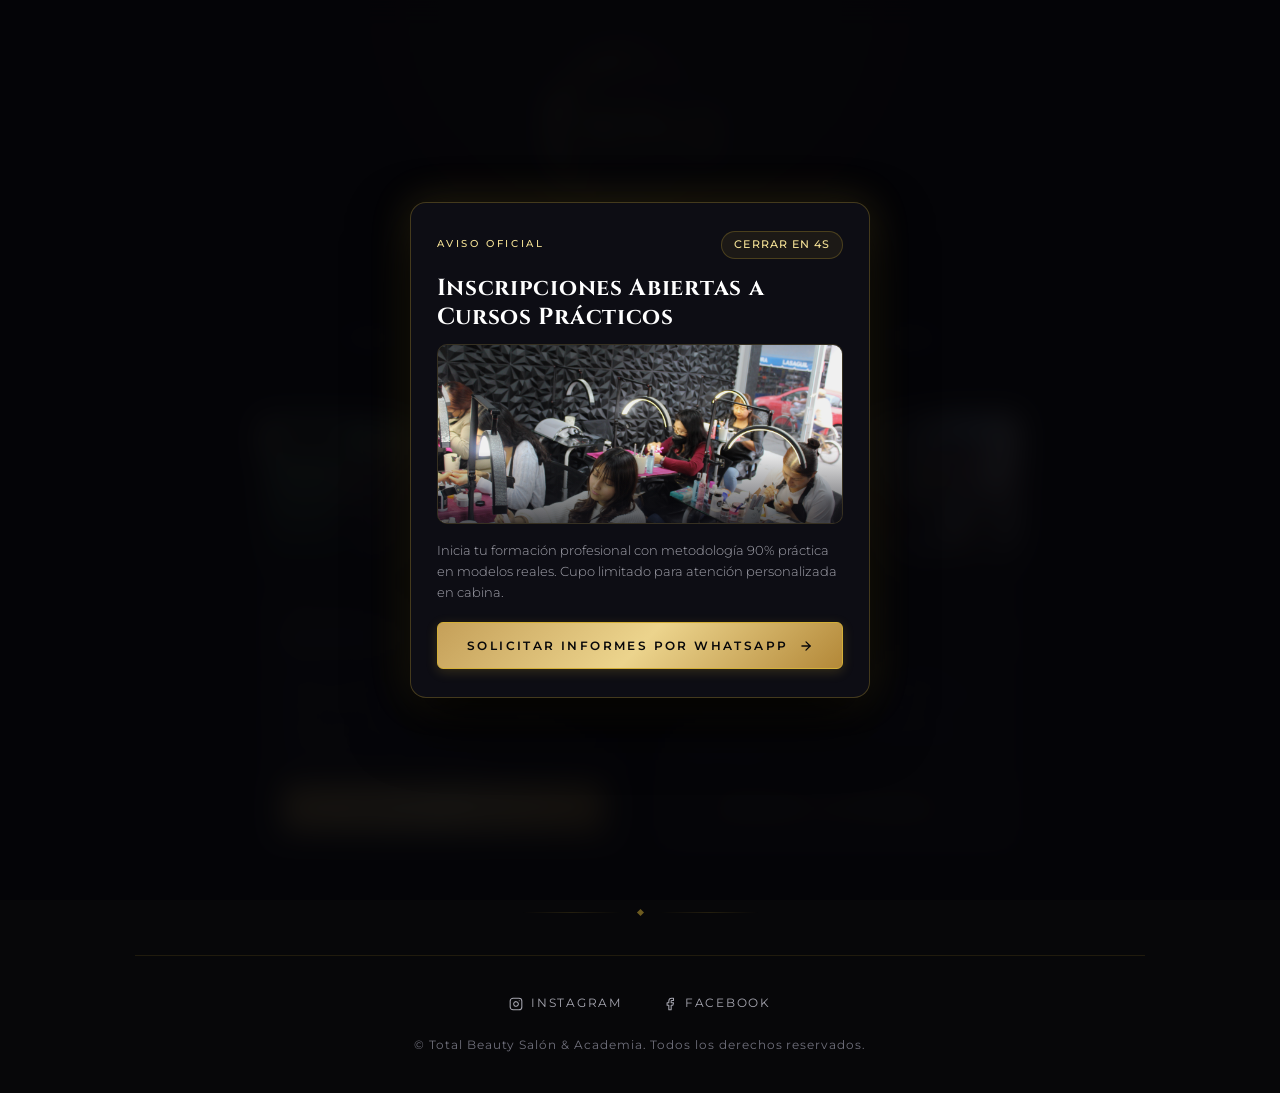
==== index.html @ cf7156b8 "Add files via upload" ====
<!DOCTYPE html>
<html lang="es">
<head>
  <meta charset="UTF-8">
  <meta name="viewport" content="width=device-width, initial-scale=1.0, maximum-scale=5.0">
  <meta http-equiv="X-UA-Compatible" content="ie=edge">
  
  <title>Total Beauty | Salón &amp; Academia</title>
  <meta name="description" content="Total Beauty Salón &amp; Academia. Servicios de belleza y cursos profesionales con 90% práctica y 10% teoría.">
  <meta name="theme-color" content="#070709">

  <!-- Favicon -->
  <link rel="icon" type="image/x-icon" href="assets/favicon.ico">

  <!-- Fuentes Premium de Google Fonts -->
  <link rel="preconnect" href="https://fonts.googleapis.com">
  <link rel="preconnect" href="https://fonts.gstatic.com" crossorigin>
  <link href="https://fonts.googleapis.com/css2?family=Cinzel:wght@400;500;600;700&family=Montserrat:wght@300;400;500;600&family=Playfair+Display:ital,wght@0,400;0,600;1,400&display=swap" rel="stylesheet">

  <!-- Hoja de Estilos Principal -->
  <link rel="stylesheet" href="styles.css">
</head>
<body>
  <!-- Anuncio Intersticial al Entrar (Cierre tras 5 Segundos) -->
  <div id="interstitialOverlay" class="interstitial-overlay" style="display: none;" role="dialog" aria-modal="true" aria-labelledby="interstitialTitle">
    <div class="interstitial-card">
      
      <!-- Barra Superior: Temporizador de 5 Segundos y Botón Cerrar -->
      <div class="interstitial-timer-wrap">
        <span class="interstitial-tag">Aviso Oficial</span>
        <div id="interstitialTimerWrap">
          <span id="interstitialCountdownText" class="interstitial-countdown">Cerrar en 5s</span>
          <button type="button" id="interstitialCloseBtn" class="interstitial-close-btn" onclick="closeInterstitial()" aria-label="Cerrar anuncio" style="display: none;">
            <svg xmlns="http://www.w3.org/2000/svg" width="13" height="13" viewBox="0 0 24 24" fill="none" stroke="currentColor" stroke-width="2" stroke-linecap="round" stroke-linejoin="round">
              <line x1="18" y1="6" x2="6" y2="18"></line>
              <line x1="6" y1="6" x2="18" y2="18"></line>
            </svg>
            <span>Cerrar</span>
          </button>
        </div>
      </div>

      <!-- Título del Anuncio -->
      <h2 id="interstitialTitle" class="interstitial-title">Inscripciones Abiertas a Cursos Prácticos</h2>

      <!-- Imagen del Anuncio -->
      <div class="interstitial-image-wrap">
        <img 
          id="interstitialImg" 
          src="assets/images/academia.jpg" 
          alt="Anuncio Total Beauty" 
          class="interstitial-img"
          onerror="this.onerror=null; this.src='assets/images/salon.jpg';"
        >
        <div class="interstitial-img-overlay"></div>
      </div>

      <!-- Texto y Botón de Acción -->
      <p id="interstitialText" class="interstitial-text">
        Inicia tu formación profesional con metodología 90% práctica en modelos reales. Cupo limitado para atención personalizada en cabina.
      </p>

      <a id="interstitialBtn" href="https://api.whatsapp.com/send?phone=525650560824&text=Hola%20Total%20Beauty%20Academia,%20deseo%20solicitar%20informes%20sobre%20las%20inscripciones%20a%20los%20cursos." target="_blank" rel="noopener noreferrer" class="btn-action btn-salon interstitial-action-btn">
        <span id="interstitialBtnText">Solicitar Informes por WhatsApp</span>
        <svg class="btn-icon-arrow" xmlns="http://www.w3.org/2000/svg" viewBox="0 0 24 24" fill="none" stroke="currentColor" stroke-width="2.2" stroke-linecap="round" stroke-linejoin="round">
          <line x1="5" y1="12" x2="19" y2="12"></line>
          <polyline points="12 5 19 12 12 19"></polyline>
        </svg>
      </a>

    </div>
  </div>

  <!-- Fondos Ambientales -->
  <div class="ambient-glow" aria-hidden="true"></div>
  <div class="ambient-grid" aria-hidden="true"></div>

  <!-- Contenedor Principal del Sitio -->
  <div class="site-wrapper">
    
    <!-- Encabezado y Marca: Solo el Logotipo Centrado y Estilizado -->
    <header class="brand-header animate-fade-in">
      <a href="index.html" class="brand-logo-container" aria-label="Total Beauty Inicio">
        <img 
          src="assets/images/logo.png" 
          alt="Total Beauty Salón &amp; Academia" 
          class="brand-logo-img"
          onerror="this.onerror=null; this.src='assets/images/logoheader.png';"
        >
        <p class="brand-tagline">Salón &amp; Academia</p>
      </a>
    </header>

    <!-- Sección de Bienvenida -->
    <section class="welcome-section animate-fade-in delay-1" aria-label="Mensaje de Bienvenida">

      <p class="welcome-description">
        Te damos la bienvenida a nuestro espacio. Selecciona la opción a la que deseas ingresar:
      </p>
    </section>

    <!-- Menú de Opciones: Salón y Academia -->
    <main class="menu-container animate-fade-in delay-2" role="main">
      
      <!-- Opción 1: SALÓN -->
      <div class="option-card" onclick="openModal('salon')" role="button" tabindex="0" aria-label="Ingresar a Total Beauty Salón">
        <div class="option-image-wrap">
          <img 
            src="assets/images/salon.jpg" 
            alt="Servicios de Salón Total Beauty" 
            class="option-image"
            onerror="this.onerror=null; this.src='https://images.unsplash.com/photo-1560066984-138dadb4c035?auto=format&fit=crop&w=1200&q=80';"
            loading="lazy"
          >
          <div class="image-overlay"></div>
          <span class="option-category-badge">Salón</span>
        </div>

        <div class="option-content">
          <span class="option-subtitle">Servicios &amp; Atención</span>
          <h2 class="option-title">
            <span>Salón de Belleza</span>
            <svg xmlns="http://www.w3.org/2000/svg" width="18" height="18" viewBox="0 0 24 24" fill="none" stroke="currentColor" stroke-width="1.8" stroke-linecap="round" stroke-linejoin="round" style="color: #d4af37;">
              <path d="M6 3v12"></path>
              <path d="M18 9a3 3 0 1 0 0-6 3 3 0 0 0 0 6z"></path>
              <path d="M6 21a2 2 0 0 1-2-2v-2h4v2a2 2 0 0 1-2 2z"></path>
            </svg>
          </h2>

          <p class="option-description">
            Realza tu belleza natural con nuestros servicios especializados de pestañas, cejas, depilación facial, uñas, cabello y tratamientos capilares. ¡Disfruta de una atención 100% personalizada y consiéntete como te mereces!
          </p>


          <div class="btn-action btn-salon">
            <span>Explorar Salón</span>
            <svg class="btn-icon-arrow" xmlns="http://www.w3.org/2000/svg" viewBox="0 0 24 24" fill="none" stroke="currentColor" stroke-width="2.2" stroke-linecap="round" stroke-linejoin="round">
              <line x1="5" y1="12" x2="19" y2="12"></line>
              <polyline points="12 5 19 12 12 19"></polyline>
            </svg>
          </div>
        </div>
      </div>

      <!-- Opción 2: ACADEMIA (Navega a academia.html) -->
      <a href="academia.html" class="option-card" aria-label="Ingresar a Total Beauty Academia">
        <div class="option-image-wrap">
          <img 
            src="assets/images/academia.jpg" 
            alt="Cursos Profesionales Total Beauty Academia" 
            class="option-image"
            onerror="this.onerror=null; this.src='https://images.unsplash.com/photo-1522337360788-8b13dee7a37e?auto=format&fit=crop&w=1200&q=80';"
            loading="lazy"
          >
          <div class="image-overlay"></div>
          <span class="option-category-badge">Academia</span>
        </div>

        <div class="option-content">
          <span class="option-subtitle">Cursos especializados</span>
          <h2 class="option-title">
            <span>Academia</span>
            <svg xmlns="http://www.w3.org/2000/svg" width="18" height="18" viewBox="0 0 24 24" fill="none" stroke="currentColor" stroke-width="1.8" stroke-linecap="round" stroke-linejoin="round" style="color: #d4af37;">
              <path d="M22 10v6M2 10l10-5 10 5-10 5z"></path>
              <path d="M6 12v5c3 3 9 3 12 0v-5"></path>
            </svg>
          </h2>

          <p class="option-description">
            Cursos profesionales con metodología 90% práctica y 10% teórica en modelos reales. Obtén tu constancia de finalización y adquiere la experiencia que necesitas para emprender tu propio negocio.
          </p>

          <div class="btn-action btn-academia">
            <span>Ingresar a la Academia</span>
            <svg class="btn-icon-arrow" xmlns="http://www.w3.org/2000/svg" viewBox="0 0 24 24" fill="none" stroke="currentColor" stroke-width="2.2" stroke-linecap="round" stroke-linejoin="round">
              <line x1="5" y1="12" x2="19" y2="12"></line>
              <polyline points="12 5 19 12 12 19"></polyline>
            </svg>
          </div>
        </div>
      </a>

    </main>

    <!-- Separador Minimalista -->
    <div class="luxury-divider" aria-hidden="true">
      <span class="luxury-divider-line"></span>
      <span class="luxury-divider-diamond"></span>
      <span class="luxury-divider-line"></span>
    </div>

    <!-- Pie de Página -->
    <footer class="brand-footer animate-fade-in delay-3">
      <div class="footer-social-links">
        <a href="https://www.instagram.com/totalbeautysalonacademia/" target="_blank" rel="noopener noreferrer" class="social-link" aria-label="Instagram">
          <svg xmlns="http://www.w3.org/2000/svg" viewBox="0 0 24 24" fill="none" stroke="currentColor" stroke-width="1.8" stroke-linecap="round" stroke-linejoin="round">
            <rect x="2" y="2" width="20" height="20" rx="5" ry="5"></rect>
            <path d="M16 11.37A4 4 0 1 1 12.63 8 4 4 0 0 1 16 11.37z"></path>
            <line x1="17.5" y1="6.5" x2="17.51" y2="6.5"></line>
          </svg>
          <span>Instagram</span>
        </a>

        <a href="https://www.facebook.com/totalbeautysalonacademia/" target="_blank" rel="noopener noreferrer" class="social-link" aria-label="Facebook">
          <svg xmlns="http://www.w3.org/2000/svg" viewBox="0 0 24 24" fill="none" stroke="currentColor" stroke-width="1.8" stroke-linecap="round" stroke-linejoin="round">
            <path d="M18 2h-3a5 5 0 0 0-5 5v3H7v4h3v8h4v-8h3l1-4h-4V7a1 1 0 0 1 1-1h3z"></path>
          </svg>
          <span>Facebook</span>
        </a>
      </div>

      <p class="footer-copyright">
        &copy; Total Beauty Salón &amp; Academia. Todos los derechos reservados.
      </p>
    </footer>

  </div>

  <!-- Ventana Modal de Interacción para Salón -->
  <div id="optionsModal" class="modal-overlay" role="dialog" aria-modal="true" aria-labelledby="modalTitle">
    <div class="modal-box">
      <button type="button" id="modalCloseBtn" class="modal-close-btn" aria-label="Cerrar ventana">
        <svg xmlns="http://www.w3.org/2000/svg" width="16" height="16" viewBox="0 0 24 24" fill="none" stroke="currentColor" stroke-width="2" stroke-linecap="round" stroke-linejoin="round">
          <line x1="18" y1="6" x2="6" y2="18"></line>
          <line x1="6" y1="6" x2="18" y2="18"></line>
        </svg>
      </button>

      <div id="modalTag" class="modal-tag">Total Beauty Salón</div>
      <h3 id="modalTitle" class="modal-title">Servicios de Salón</h3>
      <p id="modalDesc" class="modal-description">Seleccione una opción para comunicarse con nuestro equipo:</p>

      <div id="modalLinksContainer" class="modal-links-list">
        <!-- Generado dinámicamente mediante script.js -->
      </div>
    </div>
  </div>

  <!-- Scripts de Firebase e Interacción -->
  <script src="firebase-config.js"></script>
  <script src="script.js"></script>
</body>
</html>
---- styles.css ----
/* ==========================================================================
   TOTAL BEAUTY SALON & ACADEMIA
   Estilo: Minimalista & Premium Luxury Dark
   Paleta: Fondo Negro Profundo (#070709) con Acentos Dorados (#D4AF37)
   Cero Emojis - Tipografía de Alta Gama, Intersticial y Móvil Ultra Optimizado
   ========================================================================== */

/* Variables de Color y Tipografía */
:root {
  --bg-dark: #070709;
  --bg-card: rgba(18, 18, 22, 0.75);
  --bg-card-hover: rgba(26, 26, 32, 0.95);
  --surface-alt: #101014;
  --surface-card: #0d0d12;

  /* Dorados de Lujo */
  --gold-primary: #d4af37;
  --gold-light: #f5e296;
  --gold-dark: #997a24;
  --gold-gradient: linear-gradient(135deg, #c5a059 0%, #f7e6a7 45%, #d4af37 75%, #8f691e 100%);
  --gold-gradient-soft: linear-gradient(135deg, rgba(212, 175, 55, 0.15) 0%, rgba(245, 226, 150, 0.05) 100%);
  --gold-border: rgba(212, 175, 55, 0.28);
  --gold-border-hover: rgba(212, 175, 55, 0.75);
  --gold-glow: rgba(212, 175, 55, 0.22);

  /* Textos */
  --text-primary: #f8f8f8;
  --text-muted: #a6a6b0;
  --text-dim: #70707c;

  /* Tipografías */
  --font-serif: 'Cinzel', 'Playfair Display', Georgia, serif;
  --font-sans: 'Montserrat', -apple-system, BlinkMacSystemFont, 'Segoe UI', Roboto, sans-serif;

  /* Transiciones */
  --transition-smooth: all 0.35s cubic-bezier(0.16, 1, 0.3, 1);
}

/* Reset y Base */
*, *::before, *::after {
  box-sizing: border-box;
  margin: 0;
  padding: 0;
  -webkit-tap-highlight-color: transparent;
}

html {
  font-size: 16px;
  scroll-behavior: smooth;
  background-color: var(--bg-dark);
  -webkit-text-size-adjust: 100%;
}

body {
  background-color: var(--bg-dark);
  color: var(--text-primary);
  font-family: var(--font-sans);
  min-height: 100vh;
  display: flex;
  flex-direction: column;
  line-height: 1.6;
  overflow-x: hidden;
  position: relative;
  -webkit-font-smoothing: antialiased;
}

/* Fondos Ambientales */
.ambient-glow {
  position: fixed;
  top: 0;
  left: 50%;
  transform: translateX(-50%);
  width: min(900px, 100vw);
  height: 420px;
  background: radial-gradient(ellipse at top, rgba(212, 175, 55, 0.08) 0%, rgba(7, 7, 9, 0) 70%);
  pointer-events: none;
  z-index: 0;
}

.ambient-grid {
  position: fixed;
  inset: 0;
  background-image: radial-gradient(rgba(212, 175, 55, 0.04) 1px, transparent 1px);
  background-size: 36px 36px;
  pointer-events: none;
  z-index: 0;
}

/* ==========================================================================
   ANUNCIO INTERSTICIAL (PANTALLA EMERGENTE AL ENTRAR CON CIERRE TRAS 5S)
   ========================================================================== */
.interstitial-overlay {
  position: fixed;
  inset: 0;
  background: rgba(5, 5, 8, 0.92);
  backdrop-filter: blur(14px);
  -webkit-backdrop-filter: blur(14px);
  z-index: 99999;
  display: flex;
  align-items: center;
  justify-content: center;
  padding: 1rem;
  opacity: 0;
  pointer-events: none;
  transition: opacity 0.4s ease;
}

.interstitial-overlay.active {
  opacity: 1;
  pointer-events: auto;
}

.interstitial-card {
  background: #0d0d14;
  border: 1px solid var(--gold-border);
  border-radius: 16px;
  max-width: 460px;
  width: 100%;
  max-height: 92vh;
  overflow-y: auto;
  padding: 1.6rem 1.6rem 1.75rem;
  box-shadow: 0 25px 60px rgba(0, 0, 0, 0.95), 0 0 40px rgba(212, 175, 55, 0.2);
  transform: translateY(20px) scale(0.97);
  transition: transform 0.4s cubic-bezier(0.16, 1, 0.3, 1);
  position: relative;
  display: flex;
  flex-direction: column;
}

.interstitial-overlay.active .interstitial-card {
  transform: translateY(0) scale(1);
}

/* Barra Superior del Intersticial: Temporizador y Botón Cerrar tras 5s */
.interstitial-timer-wrap {
  display: flex;
  justify-content: space-between;
  align-items: center;
  margin-bottom: 0.85rem;
  min-height: 32px;
}

.interstitial-tag {
  font-size: 0.65rem;
  letter-spacing: 0.25em;
  text-transform: uppercase;
  color: var(--gold-light);
  font-weight: 500;
}

.interstitial-countdown {
  display: inline-flex;
  align-items: center;
  gap: 0.4rem;
  padding: 0.25rem 0.75rem;
  background: rgba(212, 175, 55, 0.08);
  border: 1px solid rgba(212, 175, 55, 0.25);
  border-radius: 999px;
  font-size: 0.68rem;
  letter-spacing: 0.1em;
  color: var(--gold-light);
  text-transform: uppercase;
  font-weight: 500;
}

.interstitial-close-btn {
  display: inline-flex;
  align-items: center;
  gap: 0.45rem;
  padding: 0.32rem 0.85rem;
  background: rgba(24, 24, 32, 0.95);
  border: 1px solid var(--gold-primary);
  border-radius: 999px;
  font-size: 0.72rem;
  letter-spacing: 0.12em;
  color: #ffffff;
  text-transform: uppercase;
  cursor: pointer;
  transition: var(--transition-smooth);
  box-shadow: 0 0 12px rgba(212, 175, 55, 0.25);
}

.interstitial-close-btn:hover {
  background: var(--gold-primary);
  color: #070709;
  transform: scale(1.04);
}

.interstitial-close-btn svg {
  width: 13px;
  height: 13px;
}

.interstitial-title {
  font-family: var(--font-serif);
  font-size: 1.45rem;
  color: #ffffff;
  margin-bottom: 0.75rem;
  line-height: 1.25;
  letter-spacing: 0.03em;
}

/* Imagen del Intersticial */
.interstitial-image-wrap {
  width: 100%;
  height: 180px;
  border-radius: 10px;
  overflow: hidden;
  position: relative;
  margin-bottom: 1rem;
  background: #14141c;
  border: 1px solid rgba(212, 175, 55, 0.18);
}

.interstitial-img {
  width: 100%;
  height: 100%;
  object-fit: cover;
  object-position: center;
  filter: brightness(0.92) contrast(1.05);
}

.interstitial-img-overlay {
  position: absolute;
  inset: 0;
  background: linear-gradient(180deg, transparent 60%, rgba(13, 13, 20, 0.7) 100%);
  pointer-events: none;
}

.interstitial-text {
  font-size: 0.84rem;
  color: var(--text-muted);
  line-height: 1.55;
  margin-bottom: 1.25rem;
  font-weight: 300;
}

.interstitial-action-btn {
  width: 100%;
  padding: 0.85rem 1.25rem;
}

/* ==========================================================================
   ESTRUCTURA PRINCIPAL Y ENCABEZADOS
   ========================================================================== */
.site-wrapper {
  position: relative;
  z-index: 1;
  width: 100%;
  max-width: 1050px;
  margin: 0 auto;
  padding: 2.25rem 1.25rem 2rem;
  display: flex;
  flex-direction: column;
  min-height: 100vh;
}

/* Header de la Página Principal: Logo Elegante y Centrado */
.brand-header {
  text-align: center;
  margin-bottom: 2.25rem;
  padding-bottom: 1.5rem;
  position: relative;
  display: flex;
  justify-content: center;
  align-items: center;
}

.brand-header::after {
  content: '';
  position: absolute;
  bottom: 0;
  left: 50%;
  transform: translateX(-50%);
  width: 80px;
  height: 1px;
  background: linear-gradient(90deg, transparent, var(--gold-primary), transparent);
}

.brand-logo-container {
  display: inline-flex;
  flex-direction: column;
  align-items: center;
  text-decoration: none;
  color: inherit;
  transition: var(--transition-smooth);
}

.brand-logo-img {
  max-height: 205px;
  width: auto;
  object-fit: contain;
  filter: drop-shadow(0 2px 12px rgba(212, 175, 55, 0.28));
  transition: var(--transition-smooth);
}

.brand-logo-container:hover .brand-logo-img {
  transform: scale(1.03);
  filter: drop-shadow(0 4px 18px rgba(212, 175, 55, 0.45));
}

.brand-title {
  font-family: var(--font-serif);
  font-size: 1.85rem;
  letter-spacing: 0.25em;
  text-transform: uppercase;
  color: #ffffff;
  margin-top: 0.65rem;
  font-weight: 500;
  line-height: 1.1;
}

.brand-title span {
  background: var(--gold-gradient);
  -webkit-background-clip: text;
  -webkit-text-fill-color: transparent;
}

.brand-tagline {
  font-size: 0.74rem;
  letter-spacing: 0.35em;
  text-transform: uppercase;
  color: var(--gold-light);
  margin-top: 0.35rem;
  font-weight: 400;
  opacity: 0.88;
}

/* Botón Soy Alumna en Barra de Academia */
.btn-student-access {
  display: inline-flex;
  align-items: center;
  gap: 0.5rem;
  padding: 0.42rem 0.95rem;
  background: rgba(18, 18, 22, 0.85);
  border: 1px solid var(--gold-border);
  border-radius: 999px;
  color: #ffffff;
  font-family: var(--font-sans);
  font-size: 0.72rem;
  letter-spacing: 0.12em;
  text-transform: uppercase;
  text-decoration: none;
  cursor: pointer;
  transition: var(--transition-smooth);
  box-shadow: 0 4px 15px rgba(0, 0, 0, 0.5);
  backdrop-filter: blur(8px);
  -webkit-backdrop-filter: blur(8px);
  flex-shrink: 0;
}

.btn-student-access:hover {
  background: rgba(28, 28, 36, 0.95);
  border-color: var(--gold-border-hover);
  box-shadow: 0 6px 20px rgba(0, 0, 0, 0.7), 0 0 16px var(--gold-glow);
  transform: translateY(-2px);
}

.student-icon {
  width: 14px;
  height: 14px;
  color: var(--gold-primary);
  flex-shrink: 0;
}

.student-label {
  color: #e6e6ee;
  font-weight: 500;
}

.student-divider {
  color: rgba(212, 175, 55, 0.5);
  font-size: 0.7rem;
}

.student-cta {
  color: var(--gold-light);
  font-weight: 600;
}

/* Sección de Bienvenida */
.welcome-section {
  text-align: center;
  max-width: 650px;
  margin: 0 auto 2.5rem;
  padding: 0 1rem;
}

.welcome-badge {
  display: inline-flex;
  align-items: center;
  gap: 0.45rem;
  padding: 0.3rem 0.95rem;
  border-radius: 999px;
  border: 1px solid var(--gold-border);
  background: rgba(212, 175, 55, 0.05);
  font-size: 0.68rem;
  letter-spacing: 0.25em;
  text-transform: uppercase;
  color: var(--gold-light);
  margin-bottom: 0.85rem;
}

.welcome-badge .gold-dot {
  width: 5px;
  height: 5px;
  background-color: var(--gold-primary);
  border-radius: 50%;
  box-shadow: 0 0 6px var(--gold-primary);
}

.welcome-description {
  font-size: 0.93rem;
  color: var(--text-muted);
  line-height: 1.6;
  font-weight: 300;
  letter-spacing: 0.01em;
}

/* ==========================================================================
   MENÚ PRINCIPAL - TARJETAS COMPACTAS Y RESPONSIVAS
   ========================================================================== */
.menu-container {
  display: grid;
  grid-template-columns: repeat(2, 1fr);
  gap: 1.75rem;
  max-width: 760px;
  margin: 0 auto 3rem;
  width: 100%;
}

.option-card {
  position: relative;
  background: var(--bg-card);
  border: 1px solid var(--gold-border);
  border-radius: 12px;
  overflow: hidden;
  display: flex;
  flex-direction: column;
  transition: var(--transition-smooth);
  box-shadow: 0 8px 25px -10px rgba(0, 0, 0, 0.7);
  backdrop-filter: blur(10px);
  -webkit-backdrop-filter: blur(10px);
  text-decoration: none;
  color: inherit;
  cursor: pointer;
}

.option-card:hover {
  transform: translateY(-5px);
  border-color: var(--gold-border-hover);
  background: var(--bg-card-hover);
  box-shadow: 0 16px 36px -8px rgba(0, 0, 0, 0.85), 0 0 22px var(--gold-glow);
}

.option-image-wrap {
  position: relative;
  width: 100%;
  height: 165px;
  overflow: hidden;
  background-color: #121216;
}

.option-image {
  width: 100%;
  height: 100%;
  object-fit: cover;
  object-position: center;
  transition: transform 0.7s cubic-bezier(0.16, 1, 0.3, 1), filter 0.7s ease;
  filter: brightness(0.9) contrast(1.05);
}

.option-card:hover .option-image {
  transform: scale(1.05);
  filter: brightness(1) contrast(1.08);
}

.image-overlay {
  position: absolute;
  inset: 0;
  background: linear-gradient(
    180deg,
    rgba(7, 7, 9, 0.1) 0%,
    rgba(7, 7, 9, 0.45) 60%,
    #070709 100%
  );
  pointer-events: none;
}

.option-category-badge {
  position: absolute;
  top: 0.85rem;
  left: 0.85rem;
  background: rgba(7, 7, 9, 0.85);
  border: 1px solid var(--gold-border);
  backdrop-filter: blur(6px);
  padding: 0.25rem 0.65rem;
  border-radius: 4px;
  font-size: 0.62rem;
  letter-spacing: 0.2em;
  text-transform: uppercase;
  color: var(--gold-light);
  font-weight: 500;
  z-index: 2;
}

.option-content {
  padding: 1.35rem 1.4rem 1.4rem;
  display: flex;
  flex-direction: column;
  flex-grow: 1;
  position: relative;
  z-index: 2;
}

.option-subtitle {
  font-size: 0.66rem;
  letter-spacing: 0.22em;
  text-transform: uppercase;
  color: var(--gold-light);
  margin-bottom: 0.25rem;
  font-weight: 400;
}

.option-title {
  font-family: var(--font-serif);
  font-size: 1.35rem;
  color: #ffffff;
  margin-bottom: 0.55rem;
  letter-spacing: 0.04em;
  font-weight: 500;
  display: flex;
  align-items: center;
  justify-content: space-between;
}

.option-description {
  font-size: 0.82rem;
  color: var(--text-muted);
  line-height: 1.55;
  margin-bottom: 1.1rem;
  font-weight: 300;
}

.option-highlights {
  list-style: none;
  margin-bottom: 1.25rem;
  padding-top: 0.85rem;
  border-top: 1px solid rgba(212, 175, 55, 0.12);
  display: flex;
  flex-direction: column;
  gap: 0.45rem;
}

.highlight-item {
  display: flex;
  align-items: center;
  gap: 0.6rem;
  font-size: 0.78rem;
  color: #d1d1d8;
  letter-spacing: 0.02em;
}

.highlight-bullet {
  width: 10px;
  height: 1px;
  background: var(--gold-primary);
  flex-shrink: 0;
  display: inline-block;
  opacity: 0.75;
}

/* Botones de Acción */
.btn-action {
  margin-top: auto;
  display: inline-flex;
  align-items: center;
  justify-content: center;
  gap: 0.65rem;
  width: 100%;
  padding: 0.8rem 1.25rem;
  border-radius: 6px;
  font-family: var(--font-sans);
  font-size: 0.75rem;
  font-weight: 500;
  letter-spacing: 0.2em;
  text-transform: uppercase;
  text-decoration: none;
  cursor: pointer;
  transition: var(--transition-smooth);
}

.btn-salon {
  background: linear-gradient(135deg, #c5a059 0%, #ecd48d 50%, #b38838 100%);
  color: #070709;
  border: 1px solid #d4af37;
  box-shadow: 0 3px 12px rgba(212, 175, 55, 0.2);
  font-weight: 600;
}

.btn-salon:hover {
  background: linear-gradient(135deg, #ecd48d 0%, #ffffff 50%, #d4af37 100%);
  color: #000000;
  box-shadow: 0 5px 18px rgba(212, 175, 55, 0.45);
  transform: translateY(-2px);
}

.btn-academia {
  background: transparent;
  color: var(--gold-light);
  border: 1px solid var(--gold-border-hover);
}

.btn-academia:hover {
  background: rgba(212, 175, 55, 0.12);
  color: #ffffff;
  border-color: var(--gold-light);
  box-shadow: 0 5px 18px rgba(212, 175, 55, 0.3);
  transform: translateY(-2px);
}

.btn-icon-arrow {
  width: 14px;
  height: 14px;
  transition: transform 0.3s ease;
}

.option-card:hover .btn-icon-arrow,
.interstitial-card:hover .btn-icon-arrow {
  transform: translateX(4px);
}

/* Separador Elegante */
.luxury-divider {
  display: flex;
  align-items: center;
  justify-content: center;
  gap: 1rem;
  margin: 0.5rem 0 2.5rem;
  opacity: 0.5;
}

.luxury-divider-line {
  flex: 1;
  max-width: 100px;
  height: 1px;
  background: linear-gradient(90deg, transparent, var(--gold-border), transparent);
}

.luxury-divider-diamond {
  width: 5px;
  height: 5px;
  background: var(--gold-primary);
  transform: rotate(45deg);
}

/* ==========================================================================
   PÁGINA ESPECIAL: ACADEMIA (academia.html)
   ========================================================================== */
.academia-nav {
  display: flex;
  align-items: center;
  justify-content: space-between;
  padding: 0.75rem 0 1.75rem;
  border-bottom: 1px solid rgba(212, 175, 55, 0.15);
  margin-bottom: 2.25rem;
  gap: 1rem;
}

.nav-right-group {
  display: flex;
  align-items: center;
  gap: 1.1rem;
}

.btn-back {
  display: inline-flex;
  align-items: center;
  gap: 0.5rem;
  padding: 0.42rem 0.85rem;
  border-radius: 4px;
  border: 1px solid var(--gold-border);
  color: var(--gold-light);
  text-decoration: none;
  font-size: 0.72rem;
  letter-spacing: 0.12em;
  text-transform: uppercase;
  transition: var(--transition-smooth);
}

.btn-back:hover {
  background: rgba(212, 175, 55, 0.1);
  color: #ffffff;
  border-color: var(--gold-primary);
  transform: translateX(-3px);
}

.btn-back svg {
  width: 14px;
  height: 14px;
}

.academia-hero {
  text-align: center;
  max-width: 760px;
  margin: 0 auto 2.75rem;
  padding: 0 0.5rem;
}

.academia-hero-badge {
  display: inline-flex;
  align-items: center;
  gap: 0.5rem;
  padding: 0.32rem 0.95rem;
  border-radius: 999px;
  border: 1px solid var(--gold-border);
  background: rgba(212, 175, 55, 0.05);
  font-size: 0.68rem;
  letter-spacing: 0.25em;
  text-transform: uppercase;
  color: var(--gold-light);
  margin-bottom: 0.85rem;
}

.academia-hero-title {
  font-family: var(--font-serif);
  font-size: 2.25rem;
  font-weight: 500;
  letter-spacing: 0.06em;
  color: #ffffff;
  margin-bottom: 0.75rem;
  line-height: 1.15;
}

.academia-hero-title span {
  background: var(--gold-gradient);
  -webkit-background-clip: text;
  -webkit-text-fill-color: transparent;
}

.academia-hero-subtitle {
  font-size: 0.92rem;
  color: var(--text-muted);
  line-height: 1.6;
  font-weight: 300;
  margin-bottom: 1.5rem;
}

/* Métricas Clave de la Academia */
.academia-metrics-grid {
  display: grid;
  grid-template-columns: repeat(4, 1fr);
  gap: 0.85rem;
  max-width: 860px;
  margin: 0 auto 3rem;
  width: 100%;
}

.metric-card {
  background: rgba(18, 18, 22, 0.6);
  border: 1px solid rgba(212, 175, 55, 0.2);
  border-radius: 8px;
  padding: 1rem 0.65rem;
  text-align: center;
  transition: var(--transition-smooth);
}

.metric-card:hover {
  border-color: var(--gold-border-hover);
  background: rgba(24, 24, 30, 0.85);
  transform: translateY(-3px);
}

.metric-value {
  font-family: var(--font-serif);
  font-size: 1.25rem;
  color: var(--gold-light);
  margin-bottom: 0.2rem;
  font-weight: 600;
  letter-spacing: 0.05em;
}

.metric-label {
  font-size: 0.68rem;
  letter-spacing: 0.1em;
  text-transform: uppercase;
  color: var(--text-muted);
}

/* Sección de Cursos y Filtros */
.section-header {
  text-align: center;
  margin-bottom: 1.75rem;
}

.section-tag {
  font-size: 0.68rem;
  letter-spacing: 0.22em;
  text-transform: uppercase;
  color: var(--gold-light);
  margin-bottom: 0.35rem;
  display: block;
}

.section-title {
  font-family: var(--font-serif);
  font-size: 1.75rem;
  letter-spacing: 0.05em;
  color: #ffffff;
}

.category-filter-bar {
  display: flex;
  justify-content: center;
  flex-wrap: wrap;
  gap: 0.5rem;
  margin-bottom: 2.5rem;
}

.filter-btn {
  background: transparent;
  border: 1px solid rgba(212, 175, 55, 0.25);
  color: var(--text-muted);
  padding: 0.45rem 1rem;
  border-radius: 999px;
  font-family: var(--font-sans);
  font-size: 0.74rem;
  letter-spacing: 0.08em;
  cursor: pointer;
  transition: var(--transition-smooth);
  white-space: nowrap;
}

.filter-btn:hover,
.filter-btn.active {
  background: rgba(212, 175, 55, 0.15);
  border-color: var(--gold-primary);
  color: var(--gold-light);
}

/* Cuadrícula de Cursos */
.courses-grid {
  display: grid;
  grid-template-columns: repeat(auto-fill, minmax(310px, 1fr));
  gap: 1.5rem;
  margin-bottom: 3.5rem;
  width: 100%;
}

.course-card {
  background: var(--bg-card);
  border: 1px solid var(--gold-border);
  border-radius: 12px;
  overflow: hidden;
  display: flex;
  flex-direction: column;
  transition: var(--transition-smooth);
}

.course-card:hover {
  transform: translateY(-5px);
  border-color: var(--gold-border-hover);
  background: var(--bg-card-hover);
  box-shadow: 0 16px 36px -8px rgba(0, 0, 0, 0.85), 0 0 20px var(--gold-glow);
}

.course-card-header {
  padding: 1.15rem 1.25rem 0.65rem;
  display: flex;
  align-items: center;
  justify-content: space-between;
  border-bottom: 1px solid rgba(212, 175, 55, 0.08);
}

.course-mode-badge {
  background: rgba(212, 175, 55, 0.12);
  border: 1px solid rgba(212, 175, 55, 0.3);
  padding: 0.22rem 0.6rem;
  border-radius: 4px;
  font-size: 0.64rem;
  letter-spacing: 0.12em;
  text-transform: uppercase;
  color: var(--gold-light);
  font-weight: 500;
}

.course-duration {
  font-size: 0.72rem;
  color: var(--text-dim);
  letter-spacing: 0.05em;
}

.course-card-body {
  padding: 1.15rem 1.25rem 1.35rem;
  display: flex;
  flex-direction: column;
  flex-grow: 1;
}

.course-category-tag {
  font-size: 0.65rem;
  letter-spacing: 0.18em;
  text-transform: uppercase;
  color: var(--gold-light);
  margin-bottom: 0.3rem;
}

.course-title {
  font-family: var(--font-serif);
  font-size: 1.2rem;
  color: #ffffff;
  margin-bottom: 0.6rem;
  letter-spacing: 0.02em;
  font-weight: 500;
}

.course-desc {
  font-size: 0.82rem;
  color: var(--text-muted);
  line-height: 1.55;
  margin-bottom: 1.15rem;
  font-weight: 300;
}

.course-topics-list {
  list-style: none;
  margin-bottom: 1.35rem;
  padding-top: 0.75rem;
  border-top: 1px solid rgba(212, 175, 55, 0.1);
  display: flex;
  flex-direction: column;
  gap: 0.4rem;
}

.course-topic-item {
  display: flex;
  align-items: center;
  gap: 0.55rem;
  font-size: 0.76rem;
  color: #c4c4cc;
}

.course-topic-item span.dot {
  width: 4px;
  height: 4px;
  background-color: var(--gold-primary);
  border-radius: 50%;
  flex-shrink: 0;
}

.btn-inquire {
  margin-top: auto;
  display: inline-flex;
  align-items: center;
  justify-content: center;
  gap: 0.6rem;
  width: 100%;
  padding: 0.75rem 1rem;
  border-radius: 6px;
  border: 1px solid var(--gold-border-hover);
  background: transparent;
  color: var(--gold-light);
  font-size: 0.74rem;
  letter-spacing: 0.16em;
  text-transform: uppercase;
  text-decoration: none;
  transition: var(--transition-smooth);
  cursor: pointer;
}

.btn-inquire:hover {
  background: linear-gradient(135deg, #c5a059 0%, #ecd48d 50%, #b38838 100%);
  color: #000000;
  border-color: #d4af37;
  font-weight: 600;
  box-shadow: 0 4px 16px rgba(212, 175, 55, 0.35);
}

/* Metodología */
.methodology-section {
  background: rgba(13, 13, 18, 0.6);
  border: 1px solid var(--gold-border);
  border-radius: 12px;
  padding: 2.25rem 1.75rem;
  margin-bottom: 3.5rem;
}

.methodology-grid {
  display: grid;
  grid-template-columns: repeat(3, 1fr);
  gap: 1.75rem;
  margin-top: 1.5rem;
}

.methodology-item {
  display: flex;
  flex-direction: column;
  gap: 0.45rem;
}

.methodology-number {
  font-family: var(--font-serif);
  font-size: 1.35rem;
  color: var(--gold-primary);
  font-weight: 600;
}

.methodology-title {
  font-size: 0.92rem;
  color: #ffffff;
  font-weight: 500;
  letter-spacing: 0.03em;
}

.methodology-desc {
  font-size: 0.81rem;
  color: var(--text-muted);
  line-height: 1.55;
  font-weight: 300;
}

/* Banner de Inscripciones */
.enrollment-banner {
  text-align: center;
  background: linear-gradient(180deg, rgba(20, 20, 26, 0.8) 0%, rgba(13, 13, 18, 0.95) 100%);
  border: 1px solid var(--gold-border);
  border-radius: 12px;
  padding: 2.5rem 1.25rem;
  margin-bottom: 3rem;
  position: relative;
  overflow: hidden;
}

.enrollment-banner::before {
  content: '';
  position: absolute;
  top: 0;
  left: 50%;
  transform: translateX(-50%);
  width: 200px;
  height: 2px;
  background: var(--gold-gradient);
}

.enrollment-title {
  font-family: var(--font-serif);
  font-size: 1.65rem;
  color: #ffffff;
  margin-bottom: 0.65rem;
  letter-spacing: 0.04em;
}

.enrollment-desc {
  font-size: 0.86rem;
  color: var(--text-muted);
  max-width: 580px;
  margin: 0 auto 1.5rem;
  line-height: 1.6;
  font-weight: 300;
}

.btn-whatsapp-cta {
  display: inline-flex;
  align-items: center;
  justify-content: center;
  gap: 0.65rem;
  padding: 0.85rem 1.75rem;
  border-radius: 6px;
  background: linear-gradient(135deg, #c5a059 0%, #ecd48d 50%, #b38838 100%);
  color: #070709;
  border: 1px solid #d4af37;
  font-size: 0.76rem;
  font-weight: 600;
  letter-spacing: 0.18em;
  text-transform: uppercase;
  text-decoration: none;
  box-shadow: 0 4px 18px rgba(212, 175, 55, 0.3);
  transition: var(--transition-smooth);
}

.btn-whatsapp-cta:hover {
  transform: translateY(-2px);
  background: linear-gradient(135deg, #ecd48d 0%, #ffffff 50%, #d4af37 100%);
  box-shadow: 0 6px 26px rgba(212, 175, 55, 0.55);
}

.btn-whatsapp-cta svg {
  width: 16px;
  height: 16px;
}

/* ==========================================================================
   MODALES, FORMULARIOS Y PANEL ADMIN
   ========================================================================== */
.modal-overlay {
  position: fixed;
  inset: 0;
  background: rgba(5, 5, 7, 0.88);
  backdrop-filter: blur(14px);
  -webkit-backdrop-filter: blur(14px);
  z-index: 1000;
  display: flex;
  align-items: center;
  justify-content: center;
  padding: 1rem;
  opacity: 0;
  pointer-events: none;
  transition: opacity 0.35s ease;
}

.modal-overlay.active {
  opacity: 1;
  pointer-events: auto;
}

.modal-box {
  background: #0d0d12;
  border: 1px solid var(--gold-border);
  border-radius: 14px;
  max-width: 480px;
  width: 100%;
  max-height: 90vh;
  overflow-y: auto;
  padding: 2rem 1.75rem;
  box-shadow: 0 20px 50px rgba(0, 0, 0, 0.95), 0 0 35px rgba(212, 175, 55, 0.15);
  transform: translateY(20px) scale(0.98);
  transition: transform 0.35s cubic-bezier(0.16, 1, 0.3, 1);
  position: relative;
}

.modal-overlay.active .modal-box {
  transform: translateY(0) scale(1);
}

.modal-close-btn {
  position: absolute;
  top: 1.15rem;
  right: 1.15rem;
  background: transparent;
  border: 1px solid rgba(212, 175, 55, 0.2);
  border-radius: 50%;
  width: 32px;
  height: 32px;
  display: flex;
  align-items: center;
  justify-content: center;
  cursor: pointer;
  color: var(--text-muted);
  transition: var(--transition-smooth);
}

.modal-close-btn:hover {
  color: #ffffff;
  border-color: var(--gold-primary);
  background: rgba(212, 175, 55, 0.1);
}

.modal-tag {
  font-size: 0.68rem;
  letter-spacing: 0.25em;
  text-transform: uppercase;
  color: var(--gold-light);
  margin-bottom: 0.35rem;
}

.modal-title {
  font-family: var(--font-serif);
  font-size: 1.5rem;
  color: #ffffff;
  margin-bottom: 0.6rem;
  letter-spacing: 0.04em;
}

.modal-description {
  font-size: 0.85rem;
  color: var(--text-muted);
  line-height: 1.55;
  margin-bottom: 1.4rem;
  font-weight: 300;
}

.modal-links-list {
  display: flex;
  flex-direction: column;
  gap: 0.75rem;
}

.modal-link-btn {
  display: flex;
  align-items: center;
  justify-content: space-between;
  padding: 0.85rem 1.15rem;
  background: #14141a;
  border: 1px solid rgba(212, 175, 55, 0.2);
  border-radius: 6px;
  color: #f0f0f5;
  text-decoration: none;
  font-size: 0.82rem;
  letter-spacing: 0.08em;
  transition: var(--transition-smooth);
  cursor: pointer;
}

.modal-link-btn:hover {
  background: rgba(212, 175, 55, 0.08);
  border-color: var(--gold-primary);
  color: var(--gold-light);
  transform: translateX(3px);
}

.student-portal-view {
  display: none;
}

.student-portal-view.active {
  display: block;
  animation: fadeIn 0.4s ease forwards;
}

/* Campos de Formulario */
.student-form-group {
  margin-bottom: 1.15rem;
  text-align: left;
}

.student-form-label {
  display: block;
  font-size: 0.72rem;
  letter-spacing: 0.12em;
  text-transform: uppercase;
  color: var(--gold-light);
  margin-bottom: 0.35rem;
}

.student-form-input,
.student-form-textarea {
  width: 100%;
  padding: 0.75rem 0.95rem;
  background: #121218;
  border: 1px solid rgba(212, 175, 55, 0.25);
  border-radius: 6px;
  color: #f8f8f8;
  font-family: var(--font-sans);
  font-size: 16px;
  transition: var(--transition-smooth);
  outline: none;
}

.student-form-textarea {
  resize: vertical;
  min-height: 80px;
}

.student-form-input:focus,
.student-form-textarea:focus {
  border-color: var(--gold-primary);
  box-shadow: 0 0 12px rgba(212, 175, 55, 0.25);
  background: #171720;
}

/* Switch Toggle para Anuncios */
.admin-toggle-row {
  display: flex;
  align-items: center;
  justify-content: space-between;
  padding: 0.75rem 0;
  margin-bottom: 1.25rem;
  border-bottom: 1px solid rgba(212, 175, 55, 0.12);
}

.toggle-switch-label {
  font-size: 0.8rem;
  letter-spacing: 0.08em;
  text-transform: uppercase;
  color: #ffffff;
  cursor: pointer;
}

.switch-control {
  position: relative;
  display: inline-block;
  width: 46px;
  height: 24px;
}

.switch-control input {
  opacity: 0;
  width: 0;
  height: 0;
}

.switch-slider {
  position: absolute;
  cursor: pointer;
  inset: 0;
  background-color: #23232b;
  border: 1px solid rgba(212, 175, 55, 0.3);
  transition: 0.3s;
  border-radius: 24px;
}

.switch-slider::before {
  position: absolute;
  content: "";
  height: 16px;
  width: 16px;
  left: 3px;
  bottom: 3px;
  background-color: var(--gold-light);
  transition: 0.3s;
  border-radius: 50%;
}

.switch-control input:checked + .switch-slider {
  background-color: rgba(212, 175, 55, 0.35);
  border-color: var(--gold-primary);
}

.switch-control input:checked + .switch-slider::before {
  transform: translateX(22px);
  background-color: #ffffff;
}

.btn-student-submit {
  width: 100%;
  padding: 0.85rem;
  border-radius: 6px;
  background: linear-gradient(135deg, #c5a059 0%, #ecd48d 50%, #b38838 100%);
  color: #070709;
  border: 1px solid #d4af37;
  font-family: var(--font-sans);
  font-size: 0.76rem;
  font-weight: 600;
  letter-spacing: 0.18em;
  text-transform: uppercase;
  cursor: pointer;
  transition: var(--transition-smooth);
  box-shadow: 0 4px 15px rgba(212, 175, 55, 0.25);
  margin-top: 0.5rem;
}

.btn-student-submit:hover {
  background: linear-gradient(135deg, #ecd48d 0%, #ffffff 50%, #d4af37 100%);
  box-shadow: 0 6px 20px rgba(212, 175, 55, 0.45);
  transform: translateY(-2px);
}

.btn-student-secondary {
  width: 100%;
  padding: 0.75rem;
  border-radius: 6px;
  background: transparent;
  color: var(--text-muted);
  border: 1px solid rgba(212, 175, 55, 0.25);
  font-family: var(--font-sans);
  font-size: 0.72rem;
  letter-spacing: 0.15em;
  text-transform: uppercase;
  cursor: pointer;
  transition: var(--transition-smooth);
  margin-top: 0.75rem;
}

.btn-student-secondary:hover {
  border-color: var(--gold-primary);
  color: var(--gold-light);
  background: rgba(212, 175, 55, 0.08);
}

.modal-alert-box {
  background: rgba(212, 175, 55, 0.08);
  border: 1px solid rgba(212, 175, 55, 0.3);
  border-radius: 6px;
  padding: 0.75rem 1rem;
  margin-bottom: 1.25rem;
  font-size: 0.78rem;
  color: #ececf2;
  line-height: 1.5;
}

.modal-alert-box.alert-warning {
  border-color: rgba(212, 175, 55, 0.6);
  background: rgba(212, 175, 55, 0.12);
  color: #fff6db;
}

.student-profile-card {
  background: #14141c;
  border: 1px solid var(--gold-border);
  border-radius: 8px;
  padding: 1.15rem;
  margin-bottom: 1.25rem;
  text-align: left;
}

.student-profile-row {
  display: flex;
  justify-content: space-between;
  align-items: center;
  padding: 0.45rem 0;
  border-bottom: 1px solid rgba(212, 175, 55, 0.08);
  font-size: 0.8rem;
}

.student-profile-row:last-child {
  border-bottom: none;
}

.profile-label {
  color: var(--text-muted);
  letter-spacing: 0.05em;
}

.profile-value {
  color: var(--gold-light);
  font-weight: 500;
}

.student-help-link {
  display: block;
  margin-top: 1.25rem;
  font-size: 0.76rem;
  color: var(--text-muted);
  text-decoration: none;
  letter-spacing: 0.04em;
  transition: var(--transition-smooth);
  text-align: center;
  line-height: 1.6;
}

.student-help-link span {
  color: var(--gold-light);
  text-decoration: underline;
}

.student-help-link:hover {
  color: #ffffff;
}

/* Footer y Enlace de Administración */
.brand-footer {
  margin-top: auto;
  padding-top: 2rem;
  border-top: 1px solid rgba(212, 175, 55, 0.12);
  text-align: center;
  position: relative;
}

.footer-social-links {
  display: flex;
  align-items: center;
  justify-content: center;
  gap: 1.25rem;
  margin-bottom: 1.1rem;
}

.social-link {
  color: var(--text-muted);
  text-decoration: none;
  display: inline-flex;
  align-items: center;
  gap: 0.5rem;
  font-size: 0.74rem;
  letter-spacing: 0.15em;
  text-transform: uppercase;
  transition: var(--transition-smooth);
  padding: 0.35rem 0.65rem;
  border-radius: 4px;
}

.social-link svg {
  width: 14px;
  height: 14px;
}

.social-link:hover {
  color: var(--gold-light);
  background: rgba(212, 175, 55, 0.06);
}

.footer-copyright {
  font-size: 0.74rem;
  color: var(--text-dim);
  letter-spacing: 0.08em;
  margin-bottom: 0.4rem;
}

.admin-footer-link {
  display: inline-block;
  font-size: 0.68rem;
  letter-spacing: 0.12em;
  text-transform: uppercase;
  color: #555562;
  text-decoration: none;
  transition: var(--transition-smooth);
  cursor: pointer;
  padding: 0.2rem 0.4rem;
}

.admin-footer-link:hover {
  color: var(--gold-primary);
}

/* Animaciones */
@keyframes fadeIn {
  from {
    opacity: 0;
    transform: translateY(14px);
  }
  to {
    opacity: 1;
    transform: translateY(0);
  }
}

.animate-fade-in {
  animation: fadeIn 0.8s cubic-bezier(0.16, 1, 0.3, 1) forwards;
}

.delay-1 {
  animation-delay: 0.12s;
}

.delay-2 {
  animation-delay: 0.24s;
}

.delay-3 {
  animation-delay: 0.36s;
}

/* ==========================================================================
   OPTIMIZACIÓN RESPONSIVA Y MÓVIL
   ========================================================================== */
@media (max-width: 820px) {
  .menu-container {
    grid-template-columns: 1fr;
    max-width: 440px;
    gap: 1.5rem;
  }

  .academia-metrics-grid {
    grid-template-columns: repeat(2, 1fr);
    gap: 0.75rem;
  }

  .methodology-grid {
    grid-template-columns: 1fr;
    gap: 1.5rem;
  }
}

@media (max-width: 640px) {
  .site-wrapper {
    padding: 1.5rem 0.95rem 1.75rem;
  }

  .interstitial-card {
    padding: 1.25rem 1.15rem 1.35rem;
    max-height: 94vh;
  }

  .interstitial-title {
    font-size: 1.25rem;
  }

  .interstitial-image-wrap {
    height: 155px;
  }

  .brand-header {
    margin-bottom: 1.75rem;
    padding-bottom: 1.25rem;
  }

  .brand-logo-img {
    max-height: 65px;
  }

  .brand-title {
    font-size: 1.55rem;
    letter-spacing: 0.2em;
  }

  .brand-tagline {
    font-size: 0.68rem;
    letter-spacing: 0.28em;
  }

  .welcome-section {
    margin-bottom: 2rem;
    padding: 0 0.25rem;
  }

  .welcome-description {
    font-size: 0.88rem;
  }

  .option-image-wrap {
    height: 155px;
  }

  .option-content {
    padding: 1.15rem 1.25rem 1.25rem;
  }

  .option-title {
    font-size: 1.25rem;
  }

  .option-description {
    font-size: 0.8rem;
    margin-bottom: 0.95rem;
  }

  .option-highlights {
    gap: 0.4rem;
    margin-bottom: 1.15rem;
  }

  .highlight-item {
    font-size: 0.76rem;
  }

  .btn-action {
    padding: 0.82rem 1rem;
    font-size: 0.74rem;
  }

  /* Academia Navbar en Teléfonos */
  .academia-nav {
    flex-wrap: wrap;
    justify-content: space-between;
    align-items: center;
    gap: 0.75rem;
    padding-bottom: 1.25rem;
    margin-bottom: 1.75rem;
  }

  .btn-back {
    font-size: 0.68rem;
    padding: 0.35rem 0.65rem;
  }

  .btn-student-access {
    font-size: 0.68rem;
    padding: 0.35rem 0.75rem;
  }

  .academia-hero-title {
    font-size: 1.85rem;
  }

  .academia-hero-subtitle {
    font-size: 0.86rem;
  }

  /* Barra de Filtros con Desplazamiento Horizontal Táctil en Móviles */
  .category-filter-bar {
    justify-content: flex-start;
    overflow-x: auto;
    -webkit-overflow-scrolling: touch;
    padding-bottom: 0.65rem;
    margin-bottom: 2rem;
    gap: 0.4rem;
    scrollbar-width: none;
  }

  .category-filter-bar::-webkit-scrollbar {
    display: none;
  }

  .filter-btn {
    font-size: 0.7rem;
    padding: 0.4rem 0.85rem;
  }

  .courses-grid {
    grid-template-columns: 1fr;
    gap: 1.25rem;
  }

  .course-card-header {
    padding: 1rem 1.15rem 0.55rem;
  }

  .course-card-body {
    padding: 1rem 1.15rem 1.25rem;
  }

  .course-title {
    font-size: 1.15rem;
  }

  .methodology-section {
    padding: 1.75rem 1.15rem;
  }

  .enrollment-banner {
    padding: 2rem 1rem;
  }

  .enrollment-title {
    font-size: 1.45rem;
  }

  .btn-whatsapp-cta {
    width: 100%;
    padding: 0.82rem 1.25rem;
    font-size: 0.74rem;
  }

  .modal-box {
    padding: 1.75rem 1.25rem;
  }
}

@media (max-width: 380px) {
  .brand-title {
    font-size: 1.4rem;
  }

  .brand-tagline {
    font-size: 0.62rem;
  }

  .academia-metrics-grid {
    grid-template-columns: 1fr;
  }

  .btn-back span {
    display: inline;
  }
}


/* ==========================================================================
   PORTAL DE ADMINISTRACIÓN DEDICADO (ADMIN.HTML)
   ========================================================================== */
.admin-body {
  background-color: var(--bg-dark);
  color: var(--text-light);
  min-height: 100vh;
  display: flex;
  flex-direction: column;
}

.admin-wrapper {
  display: flex;
  flex-direction: column;
  min-height: 100vh;
  position: relative;
  z-index: 1;
}

/* Encabezado Superior de Administracion */
.admin-header {
  background: rgba(13, 13, 18, 0.95);
  border-bottom: 1px solid rgba(212, 175, 55, 0.22);
  backdrop-filter: blur(14px);
  position: sticky;
  top: 0;
  z-index: 100;
}

.admin-header-content {
  max-width: 1240px;
  margin: 0 auto;
  padding: 0.9rem 1.5rem;
  display: flex;
  align-items: center;
  justify-content: space-between;
  gap: 1.25rem;
}

.admin-brand-link {
  display: flex;
  align-items: center;
  text-decoration: none;
  transition: transform var(--transition-smooth);
}

.admin-brand-link:hover {
  transform: scale(1.02);
}

.admin-brand-logo {
  height: 48px;
  width: auto;
  object-fit: contain;
  filter: drop-shadow(0 2px 8px rgba(212, 175, 55, 0.25));
}

.admin-header-titles {
  display: flex;
  flex-direction: column;
  gap: 0.15rem;
}

.admin-badge-role {
  font-size: 0.62rem;
  letter-spacing: 0.25em;
  text-transform: uppercase;
  color: var(--gold-light);
  font-weight: 500;
}

.admin-main-title {
  font-family: var(--font-serif);
  font-size: 1.35rem;
  font-weight: 400;
  color: #ffffff;
  letter-spacing: 0.04em;
  margin: 0;
}

.admin-connection-wrap {
  display: flex;
  align-items: center;
  gap: 0.85rem;
}

.admin-status-pill {
  display: inline-flex;
  align-items: center;
  gap: 0.45rem;
  padding: 0.35rem 0.85rem;
  border-radius: 999px;
  font-size: 0.68rem;
  letter-spacing: 0.08em;
  text-transform: uppercase;
  font-weight: 500;
  transition: var(--transition-smooth);
}

.admin-status-pill.online {
  background: rgba(34, 197, 94, 0.1);
  border: 1px solid rgba(34, 197, 94, 0.35);
  color: #4ade80;
}

.admin-status-pill.offline {
  background: rgba(239, 68, 68, 0.1);
  border: 1px solid rgba(239, 68, 68, 0.35);
  color: #f87171;
}

.status-dot {
  width: 7px;
  height: 7px;
  border-radius: 50%;
  background: currentColor;
  box-shadow: 0 0 8px currentColor;
  animation: pulseDot 2s infinite ease-in-out;
}

@keyframes pulseDot {
  0%, 100% { opacity: 1; transform: scale(1); }
  50% { opacity: 0.4; transform: scale(0.85); }
}

.btn-admin-logout {
  background: rgba(212, 175, 55, 0.08);
  border: 1px solid rgba(212, 175, 55, 0.3);
  color: var(--gold-light);
  padding: 0.4rem 0.85rem;
  border-radius: 6px;
  font-size: 0.7rem;
  letter-spacing: 0.1em;
  text-transform: uppercase;
  cursor: pointer;
  transition: var(--transition-smooth);
}

.btn-admin-logout:hover {
  background: rgba(239, 68, 68, 0.15);
  border-color: rgba(239, 68, 68, 0.45);
  color: #fca5a5;
}

/* Vista 1: Barrera de Acceso PIN */
.admin-auth-container {
  flex: 1;
  display: flex;
  align-items: center;
  justify-content: center;
  padding: 3rem 1.25rem;
}

.admin-auth-card {
  width: 100%;
  max-width: 440px;
  background: rgba(16, 16, 23, 0.88);
  border: 1px solid var(--border-gold);
  border-radius: 14px;
  padding: 2.5rem 2rem;
  text-align: center;
  box-shadow: var(--shadow-luxury), 0 0 40px rgba(212, 175, 55, 0.1);
  backdrop-filter: blur(12px);
}

.admin-auth-icon-wrap {
  width: 60px;
  height: 60px;
  margin: 0 auto 1.25rem;
  border-radius: 50%;
  background: rgba(212, 175, 55, 0.08);
  border: 1px solid rgba(212, 175, 55, 0.25);
  display: flex;
  align-items: center;
  justify-content: center;
}

.gold-icon {
  color: var(--gold-primary);
}

.admin-auth-title {
  font-family: var(--font-serif);
  font-size: 1.65rem;
  font-weight: 400;
  color: #ffffff;
  margin-bottom: 0.5rem;
}

.admin-auth-desc {
  font-size: 0.82rem;
  color: var(--text-muted);
  line-height: 1.55;
  margin-bottom: 1.75rem;
  font-weight: 300;
}

.admin-auth-footer {
  margin-top: 1.75rem;
  padding-top: 1.35rem;
  border-top: 1px solid rgba(212, 175, 55, 0.12);
  display: flex;
  flex-direction: column;
  gap: 0.9rem;
}

.admin-contact-pill {
  font-size: 0.72rem;
  color: #c4c4d0;
  letter-spacing: 0.04em;
}

.admin-nav-links {
  display: flex;
  align-items: center;
  justify-content: center;
  gap: 0.65rem;
}

.admin-text-link {
  font-size: 0.74rem;
  color: var(--gold-primary);
  text-decoration: none;
  letter-spacing: 0.04em;
  transition: color var(--transition-smooth);
}

.admin-text-link:hover {
  color: #ffffff;
  text-decoration: underline;
}

.link-divider {
  color: rgba(212, 175, 55, 0.35);
  font-size: 0.7rem;
}

/* Vista 2: Dashboard de Administracion */
.admin-dashboard-container {
  max-width: 1240px;
  width: 100%;
  margin: 0 auto;
  padding: 1.75rem 1.5rem 3rem;
  flex: 1;
}

/* Barra de Subnavegacion */
.admin-subnav {
  display: flex;
  align-items: center;
  justify-content: space-between;
  flex-wrap: wrap;
  gap: 1rem;
  margin-bottom: 1.75rem;
  padding-bottom: 1rem;
  border-bottom: 1px solid rgba(212, 175, 55, 0.12);
}

.admin-subnav-links {
  display: flex;
  gap: 0.75rem;
  flex-wrap: wrap;
}

.admin-subnav-btn {
  display: inline-flex;
  align-items: center;
  gap: 0.45rem;
  padding: 0.45rem 0.95rem;
  background: rgba(22, 22, 30, 0.85);
  border: 1px solid rgba(212, 175, 55, 0.22);
  border-radius: 6px;
  font-size: 0.74rem;
  letter-spacing: 0.06em;
  color: #e0e0e8;
  text-decoration: none;
  transition: var(--transition-smooth);
}

.admin-subnav-btn:hover {
  background: rgba(212, 175, 55, 0.15);
  border-color: var(--gold-primary);
  color: #ffffff;
}

.admin-database-tag {
  font-size: 0.72rem;
  letter-spacing: 0.08em;
  color: var(--gold-light);
  text-transform: uppercase;
}

/* Tarjetas KPI */
.admin-kpi-grid {
  display: grid;
  grid-template-columns: repeat(4, 1fr);
  gap: 1.25rem;
  margin-bottom: 2rem;
}

.admin-kpi-card {
  background: rgba(16, 16, 23, 0.85);
  border: 1px solid rgba(212, 175, 55, 0.18);
  border-radius: 10px;
  padding: 1.25rem 1.15rem;
  display: flex;
  flex-direction: column;
  transition: transform var(--transition-smooth), border-color var(--transition-smooth);
}

.admin-kpi-card:hover {
  transform: translateY(-2px);
  border-color: rgba(212, 175, 55, 0.45);
}

.kpi-label {
  font-size: 0.7rem;
  letter-spacing: 0.12em;
  text-transform: uppercase;
  color: var(--text-muted);
  margin-bottom: 0.35rem;
}

.kpi-value {
  font-family: var(--font-serif);
  font-size: 2.1rem;
  color: #ffffff;
  font-weight: 600;
  line-height: 1.1;
  margin-bottom: 0.25rem;
}

.kpi-value.warning {
  color: #fbbf24;
}

.kpi-value.success {
  color: #4ade80;
}

.kpi-sub {
  font-size: 0.68rem;
  color: #888894;
  letter-spacing: 0.03em;
}

/* Tarjetas Principales del Panel */
.admin-panel-card {
  background: rgba(14, 14, 20, 0.9);
  border: 1px solid var(--border-gold);
  border-radius: 12px;
  padding: 1.75rem 1.85rem;
  margin-bottom: 2rem;
  box-shadow: 0 10px 30px rgba(0, 0, 0, 0.45);
  position: relative;
}

.admin-card-header {
  display: flex;
  justify-content: space-between;
  align-items: flex-start;
  gap: 1rem;
  margin-bottom: 0.4rem;
}

.admin-section-tag {
  font-size: 0.64rem;
  letter-spacing: 0.25em;
  text-transform: uppercase;
  color: var(--gold-light);
  font-weight: 500;
  display: block;
  margin-bottom: 0.25rem;
}

.admin-card-title {
  font-family: var(--font-serif);
  font-size: 1.5rem;
  font-weight: 400;
  color: #ffffff;
  letter-spacing: 0.03em;
  margin: 0;
}

.admin-card-desc {
  font-size: 0.84rem;
  color: var(--text-muted);
  line-height: 1.55;
  margin-bottom: 1.5rem;
  font-weight: 300;
  max-width: 900px;
}

/* Interruptor y Toggle Box */
.admin-toggle-box {
  background: rgba(22, 22, 30, 0.7);
  border: 1px solid rgba(212, 175, 55, 0.2);
  border-radius: 8px;
  padding: 1rem 1.25rem;
  display: flex;
  align-items: center;
  justify-content: space-between;
  gap: 1rem;
  margin-bottom: 1.35rem;
}

.toggle-text-wrap {
  display: flex;
  flex-direction: column;
  gap: 0.15rem;
}

.toggle-main-title {
  font-size: 0.9rem;
  font-weight: 500;
  color: #ffffff;
  letter-spacing: 0.03em;
}

.toggle-subtitle {
  font-size: 0.74rem;
  color: var(--text-muted);
}

.badge-status-active {
  display: inline-flex;
  align-items: center;
  padding: 0.28rem 0.75rem;
  background: rgba(34, 197, 94, 0.12);
  border: 1px solid rgba(34, 197, 94, 0.4);
  color: #4ade80;
  font-size: 0.7rem;
  border-radius: 999px;
  letter-spacing: 0.08em;
  text-transform: uppercase;
}

.badge-status-inactive {
  display: inline-flex;
  align-items: center;
  padding: 0.28rem 0.75rem;
  background: rgba(239, 68, 68, 0.12);
  border: 1px solid rgba(239, 68, 68, 0.4);
  color: #f87171;
  font-size: 0.7rem;
  border-radius: 999px;
  letter-spacing: 0.08em;
  text-transform: uppercase;
}

/* Filas de formulario de administración */
.admin-form-row {
  display: grid;
  grid-template-columns: 1fr 1fr;
  gap: 1.25rem;
}

/* Vista previa de imagen */
.admin-img-preview-wrap {
  display: flex;
  align-items: center;
  gap: 1.25rem;
  background: rgba(18, 18, 25, 0.6);
  border: 1px solid rgba(212, 175, 55, 0.15);
  border-radius: 8px;
  padding: 0.85rem 1rem;
  margin-bottom: 1.25rem;
}

.admin-img-preview-box {
  width: 140px;
  height: 85px;
  border-radius: 6px;
  overflow: hidden;
  background: #09090d;
  border: 1px solid rgba(212, 175, 55, 0.25);
  flex-shrink: 0;
}

.admin-img-preview-box img {
  width: 100%;
  height: 100%;
  object-fit: cover;
}

.admin-img-preview-info {
  display: flex;
  flex-direction: column;
  gap: 0.25rem;
}

.preview-info-label {
  font-size: 0.74rem;
  letter-spacing: 0.1em;
  text-transform: uppercase;
  color: var(--gold-light);
  font-weight: 500;
}

.preview-info-desc {
  font-size: 0.74rem;
  color: #9c9ca8;
  margin-bottom: 0.4rem;
}

.quick-img-suggestions {
  display: flex;
  gap: 0.5rem;
}

.btn-chip {
  background: rgba(212, 175, 55, 0.1);
  border: 1px solid rgba(212, 175, 55, 0.25);
  color: #e5e5f0;
  padding: 0.25rem 0.65rem;
  border-radius: 4px;
  font-size: 0.68rem;
  letter-spacing: 0.05em;
  cursor: pointer;
  transition: var(--transition-smooth);
}

.btn-chip:hover {
  background: var(--gold-primary);
  color: #070709;
}

.admin-button-group {
  display: flex;
  gap: 0.85rem;
  flex-wrap: wrap;
  margin-top: 1rem;
}

.btn-action-small {
  display: inline-flex;
  align-items: center;
  gap: 0.45rem;
  padding: 0.45rem 0.85rem;
  background: rgba(212, 175, 55, 0.12);
  border: 1px solid var(--gold-primary);
  border-radius: 6px;
  color: #ffffff;
  font-size: 0.72rem;
  letter-spacing: 0.08em;
  text-transform: uppercase;
  cursor: pointer;
  transition: var(--transition-smooth);
}

.btn-action-small:hover {
  background: var(--gold-primary);
  color: #070709;
}

/* Formulario Colapsable */
.admin-collapse-box {
  background: rgba(18, 18, 26, 0.95);
  border: 1px solid rgba(212, 175, 55, 0.3);
  border-radius: 8px;
  padding: 1.45rem;
  margin-bottom: 1.75rem;
  animation: fadeIn 0.3s ease;
}

.admin-collapse-title {
  font-family: var(--font-serif);
  font-size: 1.25rem;
  color: #ffffff;
  margin-bottom: 1rem;
  letter-spacing: 0.03em;
}

/* Buscador y Tabla */
.admin-search-bar-wrap {
  display: flex;
  align-items: center;
  justify-content: space-between;
  gap: 1rem;
  margin-bottom: 1.15rem;
  flex-wrap: wrap;
}

.search-input-box {
  position: relative;
  flex: 1;
  min-width: 260px;
}

.search-icon {
  position: absolute;
  left: 0.85rem;
  top: 50%;
  transform: translateY(-50%);
  color: var(--gold-primary);
  pointer-events: none;
}

.admin-search-input {
  width: 100%;
  background: rgba(20, 20, 28, 0.8);
  border: 1px solid rgba(212, 175, 55, 0.22);
  border-radius: 6px;
  padding: 0.65rem 0.85rem 0.65rem 2.4rem;
  color: #ffffff;
  font-size: 0.82rem;
  letter-spacing: 0.03em;
  transition: var(--transition-smooth);
  outline: none;
}

.admin-search-input:focus {
  border-color: var(--gold-primary);
  box-shadow: 0 0 12px rgba(212, 175, 55, 0.2);
}

.btn-reload-table {
  display: inline-flex;
  align-items: center;
  gap: 0.4rem;
  padding: 0.6rem 0.9rem;
  background: rgba(22, 22, 30, 0.9);
  border: 1px solid rgba(212, 175, 55, 0.22);
  border-radius: 6px;
  color: var(--gold-light);
  font-size: 0.72rem;
  letter-spacing: 0.08em;
  text-transform: uppercase;
  cursor: pointer;
  transition: var(--transition-smooth);
}

.btn-reload-table:hover {
  background: rgba(212, 175, 55, 0.15);
  border-color: var(--gold-primary);
  color: #ffffff;
}

/* Tabla de Alumnas */
.admin-table-container {
  width: 100%;
  overflow-x: auto;
  border: 1px solid rgba(212, 175, 55, 0.18);
  border-radius: 8px;
  background: rgba(12, 12, 17, 0.75);
}

.admin-table {
  width: 100%;
  border-collapse: collapse;
  text-align: left;
  font-size: 0.8rem;
}

.admin-table th {
  background: rgba(22, 22, 30, 0.9);
  color: var(--gold-light);
  padding: 0.85rem 1rem;
  font-size: 0.68rem;
  letter-spacing: 0.15em;
  text-transform: uppercase;
  font-weight: 500;
  border-bottom: 1px solid rgba(212, 175, 55, 0.2);
  white-space: nowrap;
}

.admin-table td {
  padding: 0.9rem 1rem;
  border-bottom: 1px solid rgba(212, 175, 55, 0.08);
  color: #e5e5f0;
  vertical-align: middle;
}

.admin-table tbody tr:hover {
  background: rgba(212, 175, 55, 0.04);
}

.cell-matricula strong {
  color: #ffffff;
  letter-spacing: 0.06em;
  font-family: var(--font-sans);
}

.cell-nombre {
  font-weight: 400;
  color: #f0f0f8;
}

.table-curso-tag {
  display: inline-block;
  padding: 0.2rem 0.55rem;
  background: rgba(212, 175, 55, 0.08);
  border: 1px solid rgba(212, 175, 55, 0.18);
  border-radius: 4px;
  font-size: 0.72rem;
  color: #dedee8;
}

.student-status-chip {
  display: inline-flex;
  align-items: center;
  padding: 0.22rem 0.6rem;
  border-radius: 999px;
  font-size: 0.68rem;
  letter-spacing: 0.05em;
  font-weight: 500;
}

.student-status-chip.warning {
  background: rgba(251, 191, 36, 0.12);
  border: 1px solid rgba(251, 191, 36, 0.35);
  color: #fbbf24;
}

.student-status-chip.success {
  background: rgba(34, 197, 94, 0.12);
  border: 1px solid rgba(34, 197, 94, 0.35);
  color: #4ade80;
}

.cell-fecha {
  font-size: 0.72rem;
  color: #8c8c9a;
  white-space: nowrap;
}

.table-action-buttons {
  display: flex;
  align-items: center;
  justify-content: flex-end;
  gap: 0.5rem;
}

.btn-table-reset {
  background: rgba(212, 175, 55, 0.12);
  border: 1px solid rgba(212, 175, 55, 0.35);
  color: #ffffff;
  padding: 0.35rem 0.7rem;
  border-radius: 4px;
  font-size: 0.68rem;
  letter-spacing: 0.06em;
  cursor: pointer;
  transition: var(--transition-smooth);
  white-space: nowrap;
}

.btn-table-reset:hover {
  background: var(--gold-primary);
  color: #070709;
}

.btn-table-delete {
  background: transparent;
  border: 1px solid rgba(239, 68, 68, 0.3);
  color: #f87171;
  padding: 0.35rem 0.5rem;
  border-radius: 4px;
  cursor: pointer;
  transition: var(--transition-smooth);
  display: flex;
  align-items: center;
  justify-content: center;
}

.btn-table-delete:hover {
  background: rgba(239, 68, 68, 0.18);
  border-color: #ef4444;
}

.table-loading-cell {
  text-align: center;
  padding: 2.5rem 1rem !important;
  color: #9c9ca8;
  font-style: italic;
}

/* Pie de Página Administrativo */
.admin-footer {
  background: #09090d;
  border-top: 1px solid rgba(212, 175, 55, 0.15);
  margin-top: auto;
}

.admin-footer-content {
  max-width: 1240px;
  margin: 0 auto;
  padding: 1.25rem 1.5rem;
  display: flex;
  align-items: center;
  justify-content: space-between;
  gap: 1rem;
  flex-wrap: wrap;
}

.admin-footer-copy {
  font-size: 0.72rem;
  color: #888898;
  letter-spacing: 0.03em;
  margin: 0;
}

.admin-footer-links {
  display: flex;
  align-items: center;
  gap: 0.65rem;
}

.admin-footer-link {
  font-size: 0.72rem;
  color: var(--gold-light);
  text-decoration: none;
  transition: color var(--transition-smooth);
}

.admin-footer-link:hover {
  color: #ffffff;
  text-decoration: underline;
}

/* ==========================================================================
   OPTIMIZACIÓN RESPONSIVA PARA ADMIN.HTML
   ========================================================================== */
@media (max-width: 960px) {
  .admin-kpi-grid {
    grid-template-columns: repeat(2, 1fr);
  }

  .admin-form-row {
    grid-template-columns: 1fr;
    gap: 0.85rem;
  }
}

@media (max-width: 640px) {
  .admin-header-content {
    flex-direction: column;
    text-align: center;
    padding: 0.85rem 1rem;
    gap: 0.85rem;
  }

  .admin-connection-wrap {
    width: 100%;
    justify-content: center;
  }

  .admin-kpi-grid {
    grid-template-columns: 1fr;
    gap: 0.85rem;
  }

  .admin-panel-card {
    padding: 1.35rem 1.15rem;
  }

  .admin-card-header {
    flex-direction: column;
    gap: 0.75rem;
  }

  .admin-img-preview-wrap {
    flex-direction: column;
    align-items: flex-start;
  }

  .admin-img-preview-box {
    width: 100%;
    height: 120px;
  }

  .admin-footer-content {
    flex-direction: column;
    text-align: center;
    gap: 0.65rem;
  }

  .admin-table th,
  .admin-table td {
    padding: 0.7rem 0.65rem;
    font-size: 0.75rem;
  }
}


/* ==========================================================================
   CONFIGURACIÓN DE CURSOS DE ACADEMIA EN ADMIN.HTML
   ========================================================================== */
.admin-courses-list {
  display: grid;
  grid-template-columns: repeat(auto-fill, minmax(320px, 1fr));
  gap: 1.25rem;
  margin-top: 1rem;
}

.admin-course-card {
  background: rgba(18, 18, 26, 0.85);
  border: 1px solid rgba(212, 175, 55, 0.22);
  border-radius: 10px;
  padding: 1.35rem 1.25rem;
  display: flex;
  flex-direction: column;
  justify-content: space-between;
  gap: 1rem;
  transition: var(--transition-smooth);
}

.admin-course-card:hover {
  border-color: var(--gold-primary);
  box-shadow: 0 4px 20px rgba(0, 0, 0, 0.5), 0 0 15px rgba(212, 175, 55, 0.12);
}

.admin-course-card-top {
  display: flex;
  align-items: center;
  justify-content: space-between;
  gap: 0.5rem;
  padding-bottom: 0.75rem;
  border-bottom: 1px solid rgba(212, 175, 55, 0.12);
}

.admin-course-format {
  font-size: 0.68rem;
  letter-spacing: 0.08em;
  color: #a0a0b0;
  text-transform: uppercase;
}

.admin-course-card-main {
  display: flex;
  flex-direction: column;
  gap: 0.5rem;
  flex: 1;
}

.admin-course-item-title {
  font-family: var(--font-serif);
  font-size: 1.2rem;
  color: #ffffff;
  line-height: 1.3;
  margin: 0.25rem 0;
}

.admin-course-item-desc {
  font-size: 0.8rem;
  color: var(--text-muted);
  line-height: 1.5;
  font-weight: 300;
}

.admin-course-item-topics {
  list-style: none;
  padding: 0;
  margin: 0.5rem 0 0;
  display: flex;
  flex-direction: column;
  gap: 0.4rem;
}

.admin-course-item-topics li {
  display: flex;
  align-items: flex-start;
  gap: 0.5rem;
  font-size: 0.74rem;
  color: #cfcfe0;
  line-height: 1.4;
}

.admin-course-card-actions {
  display: flex;
  align-items: center;
  justify-content: flex-end;
  gap: 0.65rem;
  padding-top: 0.85rem;
  border-top: 1px solid rgba(212, 175, 55, 0.12);
}
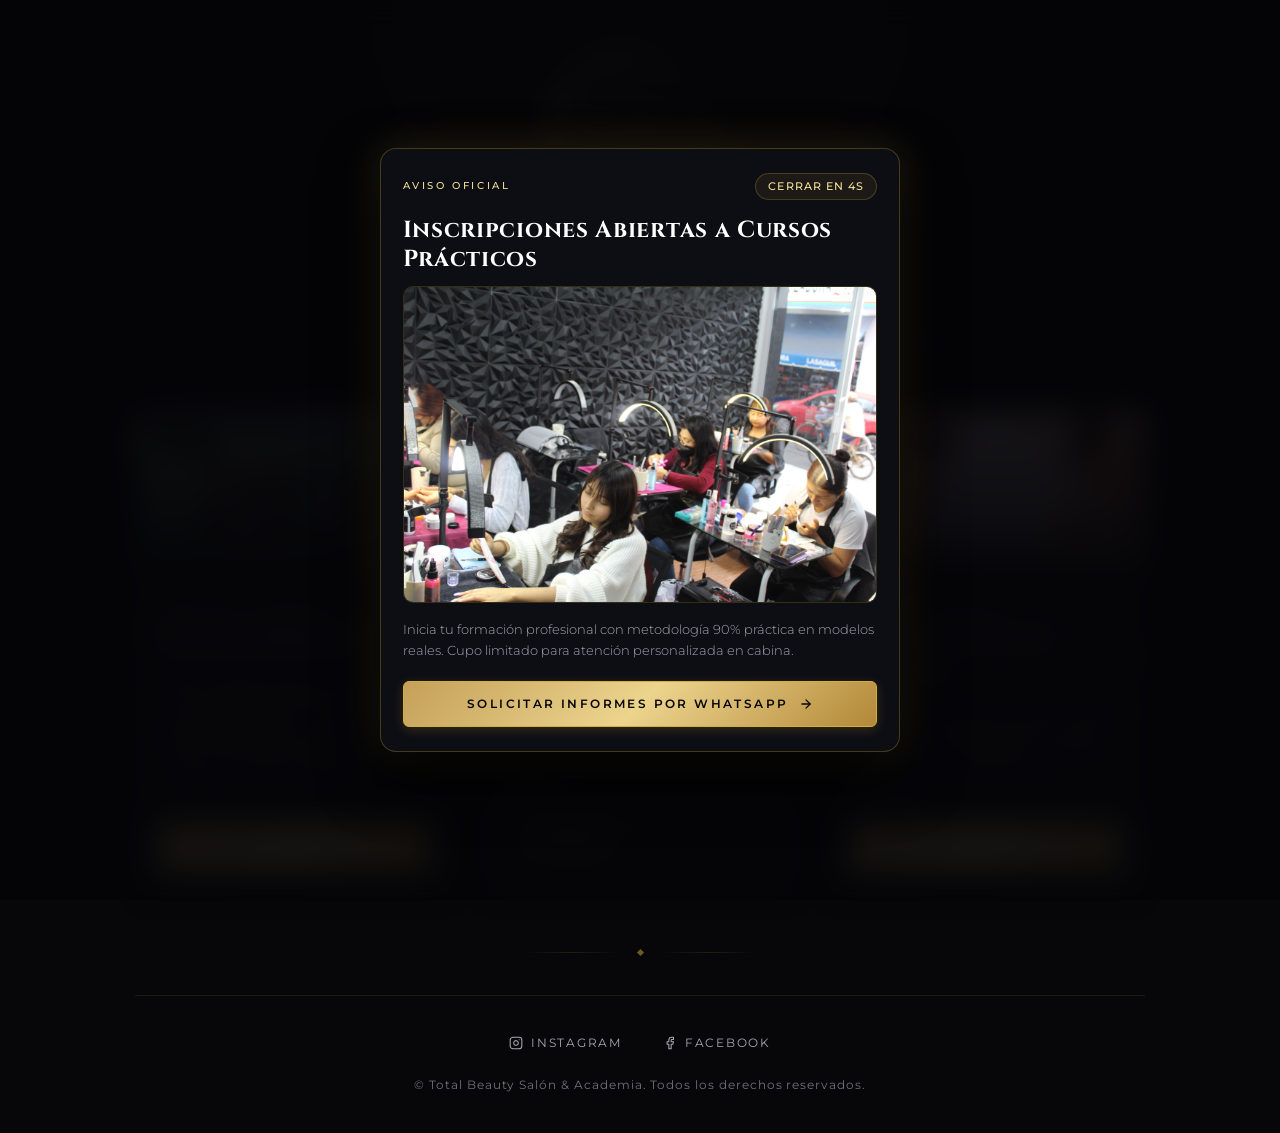
==== commit 3746d330: "Incorporacion de opcion Redes Sociales y Enlaces en la pagina principal" ====
--- a/index.html
+++ b/index.html
@@ -1,243 +1,283 @@
-<!DOCTYPE html>
-<html lang="es">
-<head>
-  <meta charset="UTF-8">
-  <meta name="viewport" content="width=device-width, initial-scale=1.0, maximum-scale=5.0">
-  <meta http-equiv="X-UA-Compatible" content="ie=edge">
-  
-  <title>Total Beauty | Salón &amp; Academia</title>
-  <meta name="description" content="Total Beauty Salón &amp; Academia. Servicios de belleza y cursos profesionales con 90% práctica y 10% teoría.">
-  <meta name="theme-color" content="#070709">
-
-  <!-- Favicon -->
-  <link rel="icon" type="image/x-icon" href="assets/favicon.ico">
-
-  <!-- Fuentes Premium de Google Fonts -->
-  <link rel="preconnect" href="https://fonts.googleapis.com">
-  <link rel="preconnect" href="https://fonts.gstatic.com" crossorigin>
-  <link href="https://fonts.googleapis.com/css2?family=Cinzel:wght@400;500;600;700&family=Montserrat:wght@300;400;500;600&family=Playfair+Display:ital,wght@0,400;0,600;1,400&display=swap" rel="stylesheet">
-
-  <!-- Hoja de Estilos Principal -->
-  <link rel="stylesheet" href="styles.css">
-</head>
-<body>
-  <!-- Anuncio Intersticial al Entrar (Cierre tras 5 Segundos) -->
-  <div id="interstitialOverlay" class="interstitial-overlay" style="display: none;" role="dialog" aria-modal="true" aria-labelledby="interstitialTitle">
-    <div class="interstitial-card">
-      
-      <!-- Barra Superior: Temporizador de 5 Segundos y Botón Cerrar -->
-      <div class="interstitial-timer-wrap">
-        <span class="interstitial-tag">Aviso Oficial</span>
-        <div id="interstitialTimerWrap">
-          <span id="interstitialCountdownText" class="interstitial-countdown">Cerrar en 5s</span>
-          <button type="button" id="interstitialCloseBtn" class="interstitial-close-btn" onclick="closeInterstitial()" aria-label="Cerrar anuncio" style="display: none;">
-            <svg xmlns="http://www.w3.org/2000/svg" width="13" height="13" viewBox="0 0 24 24" fill="none" stroke="currentColor" stroke-width="2" stroke-linecap="round" stroke-linejoin="round">
-              <line x1="18" y1="6" x2="6" y2="18"></line>
-              <line x1="6" y1="6" x2="18" y2="18"></line>
-            </svg>
-            <span>Cerrar</span>
-          </button>
-        </div>
-      </div>
-
-      <!-- Título del Anuncio -->
-      <h2 id="interstitialTitle" class="interstitial-title">Inscripciones Abiertas a Cursos Prácticos</h2>
-
-      <!-- Imagen del Anuncio -->
-      <div class="interstitial-image-wrap">
-        <img 
-          id="interstitialImg" 
-          src="assets/images/academia.jpg" 
-          alt="Anuncio Total Beauty" 
-          class="interstitial-img"
-          onerror="this.onerror=null; this.src='assets/images/salon.jpg';"
-        >
-        <div class="interstitial-img-overlay"></div>
-      </div>
-
-      <!-- Texto y Botón de Acción -->
-      <p id="interstitialText" class="interstitial-text">
-        Inicia tu formación profesional con metodología 90% práctica en modelos reales. Cupo limitado para atención personalizada en cabina.
-      </p>
-
-      <a id="interstitialBtn" href="https://api.whatsapp.com/send?phone=525650560824&text=Hola%20Total%20Beauty%20Academia,%20deseo%20solicitar%20informes%20sobre%20las%20inscripciones%20a%20los%20cursos." target="_blank" rel="noopener noreferrer" class="btn-action btn-salon interstitial-action-btn">
-        <span id="interstitialBtnText">Solicitar Informes por WhatsApp</span>
-        <svg class="btn-icon-arrow" xmlns="http://www.w3.org/2000/svg" viewBox="0 0 24 24" fill="none" stroke="currentColor" stroke-width="2.2" stroke-linecap="round" stroke-linejoin="round">
-          <line x1="5" y1="12" x2="19" y2="12"></line>
-          <polyline points="12 5 19 12 12 19"></polyline>
-        </svg>
-      </a>
-
-    </div>
-  </div>
-
-  <!-- Fondos Ambientales -->
-  <div class="ambient-glow" aria-hidden="true"></div>
-  <div class="ambient-grid" aria-hidden="true"></div>
-
-  <!-- Contenedor Principal del Sitio -->
-  <div class="site-wrapper">
-    
-    <!-- Encabezado y Marca: Solo el Logotipo Centrado y Estilizado -->
-    <header class="brand-header animate-fade-in">
-      <a href="index.html" class="brand-logo-container" aria-label="Total Beauty Inicio">
-        <img 
-          src="assets/images/logo.png" 
-          alt="Total Beauty Salón &amp; Academia" 
-          class="brand-logo-img"
-          onerror="this.onerror=null; this.src='assets/images/logoheader.png';"
-        >
-        <p class="brand-tagline">Salón &amp; Academia</p>
-      </a>
-    </header>
-
-    <!-- Sección de Bienvenida -->
-    <section class="welcome-section animate-fade-in delay-1" aria-label="Mensaje de Bienvenida">
-
-      <p class="welcome-description">
-        Te damos la bienvenida a nuestro espacio. Selecciona la opción a la que deseas ingresar:
-      </p>
-    </section>
-
-    <!-- Menú de Opciones: Salón y Academia -->
-    <main class="menu-container animate-fade-in delay-2" role="main">
-      
-      <!-- Opción 1: SALÓN -->
-      <div class="option-card" onclick="openModal('salon')" role="button" tabindex="0" aria-label="Ingresar a Total Beauty Salón">
-        <div class="option-image-wrap">
-          <img 
-            src="assets/images/salon.jpg" 
-            alt="Servicios de Salón Total Beauty" 
-            class="option-image"
-            onerror="this.onerror=null; this.src='https://images.unsplash.com/photo-1560066984-138dadb4c035?auto=format&fit=crop&w=1200&q=80';"
-            loading="lazy"
-          >
-          <div class="image-overlay"></div>
-          <span class="option-category-badge">Salón</span>
-        </div>
-
-        <div class="option-content">
-          <span class="option-subtitle">Servicios &amp; Atención</span>
-          <h2 class="option-title">
-            <span>Salón de Belleza</span>
-            <svg xmlns="http://www.w3.org/2000/svg" width="18" height="18" viewBox="0 0 24 24" fill="none" stroke="currentColor" stroke-width="1.8" stroke-linecap="round" stroke-linejoin="round" style="color: #d4af37;">
-              <path d="M6 3v12"></path>
-              <path d="M18 9a3 3 0 1 0 0-6 3 3 0 0 0 0 6z"></path>
-              <path d="M6 21a2 2 0 0 1-2-2v-2h4v2a2 2 0 0 1-2 2z"></path>
-            </svg>
-          </h2>
-
-          <p class="option-description">
-            Realza tu belleza natural con nuestros servicios especializados de pestañas, cejas, depilación facial, uñas, cabello y tratamientos capilares. ¡Disfruta de una atención 100% personalizada y consiéntete como te mereces!
-          </p>
-
-
-          <div class="btn-action btn-salon">
-            <span>Explorar Salón</span>
-            <svg class="btn-icon-arrow" xmlns="http://www.w3.org/2000/svg" viewBox="0 0 24 24" fill="none" stroke="currentColor" stroke-width="2.2" stroke-linecap="round" stroke-linejoin="round">
-              <line x1="5" y1="12" x2="19" y2="12"></line>
-              <polyline points="12 5 19 12 12 19"></polyline>
-            </svg>
-          </div>
-        </div>
-      </div>
-
-      <!-- Opción 2: ACADEMIA (Navega a academia.html) -->
-      <a href="academia.html" class="option-card" aria-label="Ingresar a Total Beauty Academia">
-        <div class="option-image-wrap">
-          <img 
-            src="assets/images/academia.jpg" 
-            alt="Cursos Profesionales Total Beauty Academia" 
-            class="option-image"
-            onerror="this.onerror=null; this.src='https://images.unsplash.com/photo-1522337360788-8b13dee7a37e?auto=format&fit=crop&w=1200&q=80';"
-            loading="lazy"
-          >
-          <div class="image-overlay"></div>
-          <span class="option-category-badge">Academia</span>
-        </div>
-
-        <div class="option-content">
-          <span class="option-subtitle">Cursos especializados</span>
-          <h2 class="option-title">
-            <span>Academia</span>
-            <svg xmlns="http://www.w3.org/2000/svg" width="18" height="18" viewBox="0 0 24 24" fill="none" stroke="currentColor" stroke-width="1.8" stroke-linecap="round" stroke-linejoin="round" style="color: #d4af37;">
-              <path d="M22 10v6M2 10l10-5 10 5-10 5z"></path>
-              <path d="M6 12v5c3 3 9 3 12 0v-5"></path>
-            </svg>
-          </h2>
-
-          <p class="option-description">
-            Cursos profesionales con metodología 90% práctica y 10% teórica en modelos reales. Obtén tu constancia de finalización y adquiere la experiencia que necesitas para emprender tu propio negocio.
-          </p>
-
-          <div class="btn-action btn-academia">
-            <span>Ingresar a la Academia</span>
-            <svg class="btn-icon-arrow" xmlns="http://www.w3.org/2000/svg" viewBox="0 0 24 24" fill="none" stroke="currentColor" stroke-width="2.2" stroke-linecap="round" stroke-linejoin="round">
-              <line x1="5" y1="12" x2="19" y2="12"></line>
-              <polyline points="12 5 19 12 12 19"></polyline>
-            </svg>
-          </div>
-        </div>
-      </a>
-
-    </main>
-
-    <!-- Separador Minimalista -->
-    <div class="luxury-divider" aria-hidden="true">
-      <span class="luxury-divider-line"></span>
-      <span class="luxury-divider-diamond"></span>
-      <span class="luxury-divider-line"></span>
-    </div>
-
-    <!-- Pie de Página -->
-    <footer class="brand-footer animate-fade-in delay-3">
-      <div class="footer-social-links">
-        <a href="https://www.instagram.com/totalbeautysalonacademia/" target="_blank" rel="noopener noreferrer" class="social-link" aria-label="Instagram">
-          <svg xmlns="http://www.w3.org/2000/svg" viewBox="0 0 24 24" fill="none" stroke="currentColor" stroke-width="1.8" stroke-linecap="round" stroke-linejoin="round">
-            <rect x="2" y="2" width="20" height="20" rx="5" ry="5"></rect>
-            <path d="M16 11.37A4 4 0 1 1 12.63 8 4 4 0 0 1 16 11.37z"></path>
-            <line x1="17.5" y1="6.5" x2="17.51" y2="6.5"></line>
-          </svg>
-          <span>Instagram</span>
-        </a>
-
-        <a href="https://www.facebook.com/totalbeautysalonacademia/" target="_blank" rel="noopener noreferrer" class="social-link" aria-label="Facebook">
-          <svg xmlns="http://www.w3.org/2000/svg" viewBox="0 0 24 24" fill="none" stroke="currentColor" stroke-width="1.8" stroke-linecap="round" stroke-linejoin="round">
-            <path d="M18 2h-3a5 5 0 0 0-5 5v3H7v4h3v8h4v-8h3l1-4h-4V7a1 1 0 0 1 1-1h3z"></path>
-          </svg>
-          <span>Facebook</span>
-        </a>
-      </div>
-
-      <p class="footer-copyright">
-        &copy; Total Beauty Salón &amp; Academia. Todos los derechos reservados.
-      </p>
-    </footer>
-
-  </div>
-
-  <!-- Ventana Modal de Interacción para Salón -->
-  <div id="optionsModal" class="modal-overlay" role="dialog" aria-modal="true" aria-labelledby="modalTitle">
-    <div class="modal-box">
-      <button type="button" id="modalCloseBtn" class="modal-close-btn" aria-label="Cerrar ventana">
-        <svg xmlns="http://www.w3.org/2000/svg" width="16" height="16" viewBox="0 0 24 24" fill="none" stroke="currentColor" stroke-width="2" stroke-linecap="round" stroke-linejoin="round">
-          <line x1="18" y1="6" x2="6" y2="18"></line>
-          <line x1="6" y1="6" x2="18" y2="18"></line>
-        </svg>
-      </button>
-
-      <div id="modalTag" class="modal-tag">Total Beauty Salón</div>
-      <h3 id="modalTitle" class="modal-title">Servicios de Salón</h3>
-      <p id="modalDesc" class="modal-description">Seleccione una opción para comunicarse con nuestro equipo:</p>
-
-      <div id="modalLinksContainer" class="modal-links-list">
-        <!-- Generado dinámicamente mediante script.js -->
-      </div>
-    </div>
-  </div>
-
-  <!-- Scripts de Firebase e Interacción -->
-  <script src="firebase-config.js"></script>
-  <script src="script.js"></script>
-</body>
-</html>
+<!DOCTYPE html>
+<html lang="es">
+<head>
+  <meta charset="UTF-8">
+  <meta name="viewport" content="width=device-width, initial-scale=1.0, maximum-scale=5.0">
+  <meta http-equiv="X-UA-Compatible" content="ie=edge">
+  
+  <title>Total Beauty | Salón &amp; Academia</title>
+  <meta name="description" content="Total Beauty Salón &amp; Academia. Servicios de belleza y cursos profesionales con 90% práctica y 10% teoría.">
+  <meta name="theme-color" content="#070709">
+
+  <!-- Favicon -->
+  <link rel="icon" type="image/x-icon" href="assets/favicon.ico">
+
+  <!-- Fuentes Premium de Google Fonts -->
+  <link rel="preconnect" href="https://fonts.googleapis.com">
+  <link rel="preconnect" href="https://fonts.gstatic.com" crossorigin>
+  <link href="https://fonts.googleapis.com/css2?family=Cinzel:wght@400;500;600;700&family=Montserrat:wght@300;400;500;600&family=Playfair+Display:ital,wght@0,400;0,600;1,400&display=swap" rel="stylesheet">
+
+  <!-- Hoja de Estilos Principal -->
+  <link rel="stylesheet" href="styles.css">
+</head>
+<body>
+  <!-- Anuncio Intersticial al Entrar (Cierre tras 5 Segundos) -->
+  <div id="interstitialOverlay" class="interstitial-overlay" style="display: none;" role="dialog" aria-modal="true" aria-labelledby="interstitialTitle">
+    <div class="interstitial-card">
+      
+      <!-- Barra Superior: Temporizador de 5 Segundos y Botón Cerrar -->
+      <div class="interstitial-timer-wrap">
+        <span class="interstitial-tag">Aviso Oficial</span>
+        <div id="interstitialTimerWrap">
+          <span id="interstitialCountdownText" class="interstitial-countdown">Cerrar en 5s</span>
+          <button type="button" id="interstitialCloseBtn" class="interstitial-close-btn" onclick="closeInterstitial()" aria-label="Cerrar anuncio" style="display: none;">
+            <svg xmlns="http://www.w3.org/2000/svg" width="13" height="13" viewBox="0 0 24 24" fill="none" stroke="currentColor" stroke-width="2" stroke-linecap="round" stroke-linejoin="round">
+              <line x1="18" y1="6" x2="6" y2="18"></line>
+              <line x1="6" y1="6" x2="18" y2="18"></line>
+            </svg>
+            <span>Cerrar</span>
+          </button>
+        </div>
+      </div>
+
+      <!-- Título del Anuncio -->
+      <h2 id="interstitialTitle" class="interstitial-title">Inscripciones Abiertas a Cursos Prácticos</h2>
+
+      <!-- Imagen del Anuncio -->
+      <div class="interstitial-image-wrap">
+        <img 
+          id="interstitialImg" 
+          src="assets/images/academia.jpg" 
+          alt="Anuncio Total Beauty" 
+          class="interstitial-img"
+          onerror="this.onerror=null; this.src='assets/images/salon.jpg';"
+        >
+        <div class="interstitial-img-overlay"></div>
+      </div>
+
+      <!-- Texto y Botón de Acción -->
+      <p id="interstitialText" class="interstitial-text">
+        Inicia tu formación profesional con metodología 90% práctica en modelos reales. Cupo limitado para atención personalizada en cabina.
+      </p>
+
+      <a id="interstitialBtn" href="https://api.whatsapp.com/send?phone=525650560824&text=Hola%20Total%20Beauty%20Academia,%20deseo%20solicitar%20informes%20sobre%20las%20inscripciones%20a%20los%20cursos." target="_blank" rel="noopener noreferrer" class="btn-action btn-salon interstitial-action-btn">
+        <span id="interstitialBtnText">Solicitar Informes por WhatsApp</span>
+        <svg class="btn-icon-arrow" xmlns="http://www.w3.org/2000/svg" viewBox="0 0 24 24" fill="none" stroke="currentColor" stroke-width="2.2" stroke-linecap="round" stroke-linejoin="round">
+          <line x1="5" y1="12" x2="19" y2="12"></line>
+          <polyline points="12 5 19 12 12 19"></polyline>
+        </svg>
+      </a>
+
+    </div>
+  </div>
+
+  <!-- Fondos Ambientales -->
+  <div class="ambient-glow" aria-hidden="true"></div>
+  <div class="ambient-grid" aria-hidden="true"></div>
+
+  <!-- Contenedor Principal del Sitio -->
+  <div class="site-wrapper">
+    
+    <!-- Encabezado y Marca: Solo el Logotipo Centrado y Estilizado -->
+    <header class="brand-header animate-fade-in">
+      <a href="index.html" class="brand-logo-container" aria-label="Total Beauty Inicio">
+        <img 
+          src="assets/images/logo.png" 
+          alt="Total Beauty Salón &amp; Academia" 
+          class="brand-logo-img"
+          onerror="this.onerror=null; this.src='assets/images/logoheader.png';"
+        >
+        <p class="brand-tagline">Salón &amp; Academia</p>
+      </a>
+    </header>
+
+    <!-- Sección de Bienvenida -->
+    <section class="welcome-section animate-fade-in delay-1" aria-label="Mensaje de Bienvenida">
+
+      <p class="welcome-description">
+        Te damos la bienvenida a nuestro espacio. Selecciona la opción a la que deseas ingresar:
+      </p>
+    </section>
+
+    <!-- Menú de Opciones: Salón y Academia -->
+    <main class="menu-container animate-fade-in delay-2" role="main">
+      
+      <!-- Opción 1: SALÓN -->
+      <div class="option-card" onclick="openModal('salon')" role="button" tabindex="0" aria-label="Ingresar a Total Beauty Salón">
+        <div class="option-image-wrap">
+          <img 
+            src="assets/images/salon.jpg" 
+            alt="Servicios de Salón Total Beauty" 
+            class="option-image"
+            onerror="this.onerror=null; this.src='https://images.unsplash.com/photo-1560066984-138dadb4c035?auto=format&fit=crop&w=1200&q=80';"
+            loading="lazy"
+          >
+          <div class="image-overlay"></div>
+          <span class="option-category-badge">Salón</span>
+        </div>
+
+        <div class="option-content">
+          <span class="option-subtitle">Servicios &amp; Atención</span>
+          <h2 class="option-title">
+            <span>Salón de Belleza</span>
+            <svg xmlns="http://www.w3.org/2000/svg" width="18" height="18" viewBox="0 0 24 24" fill="none" stroke="currentColor" stroke-width="1.8" stroke-linecap="round" stroke-linejoin="round" style="color: #d4af37;">
+              <path d="M6 3v12"></path>
+              <path d="M18 9a3 3 0 1 0 0-6 3 3 0 0 0 0 6z"></path>
+              <path d="M6 21a2 2 0 0 1-2-2v-2h4v2a2 2 0 0 1-2 2z"></path>
+            </svg>
+          </h2>
+
+          <p class="option-description">
+            Realza tu belleza natural con nuestros servicios especializados de pestañas, cejas, depilación facial, uñas, cabello y tratamientos capilares. ¡Disfruta de una atención 100% personalizada y consiéntete como te mereces!
+          </p>
+
+
+          <div class="btn-action btn-salon">
+            <span>Explorar Salón</span>
+            <svg class="btn-icon-arrow" xmlns="http://www.w3.org/2000/svg" viewBox="0 0 24 24" fill="none" stroke="currentColor" stroke-width="2.2" stroke-linecap="round" stroke-linejoin="round">
+              <line x1="5" y1="12" x2="19" y2="12"></line>
+              <polyline points="12 5 19 12 12 19"></polyline>
+            </svg>
+          </div>
+        </div>
+      </div>
+
+      <!-- Opción 2: ACADEMIA (Navega a academia.html) -->
+      <a href="academia.html" class="option-card" aria-label="Ingresar a Total Beauty Academia">
+        <div class="option-image-wrap">
+          <img 
+            src="assets/images/academia.jpg" 
+            alt="Cursos Profesionales Total Beauty Academia" 
+            class="option-image"
+            onerror="this.onerror=null; this.src='https://images.unsplash.com/photo-1522337360788-8b13dee7a37e?auto=format&fit=crop&w=1200&q=80';"
+            loading="lazy"
+          >
+          <div class="image-overlay"></div>
+          <span class="option-category-badge">Academia</span>
+        </div>
+
+        <div class="option-content">
+          <span class="option-subtitle">Cursos especializados</span>
+          <h2 class="option-title">
+            <span>Academia</span>
+            <svg xmlns="http://www.w3.org/2000/svg" width="18" height="18" viewBox="0 0 24 24" fill="none" stroke="currentColor" stroke-width="1.8" stroke-linecap="round" stroke-linejoin="round" style="color: #d4af37;">
+              <path d="M22 10v6M2 10l10-5 10 5-10 5z"></path>
+              <path d="M6 12v5c3 3 9 3 12 0v-5"></path>
+            </svg>
+          </h2>
+
+          <p class="option-description">
+            Cursos profesionales con metodología 90% práctica y 10% teórica en modelos reales. Obtén tu constancia de finalización y adquiere la experiencia que necesitas para emprender tu propio negocio.
+          </p>
+
+          <div class="btn-action btn-academia">
+            <span>Ingresar a la Academia</span>
+            <svg class="btn-icon-arrow" xmlns="http://www.w3.org/2000/svg" viewBox="0 0 24 24" fill="none" stroke="currentColor" stroke-width="2.2" stroke-linecap="round" stroke-linejoin="round">
+              <line x1="5" y1="12" x2="19" y2="12"></line>
+              <polyline points="12 5 19 12 12 19"></polyline>
+            </svg>
+          </div>
+        </div>
+      </a>
+
+      <!-- Opción 3: REDES SOCIALES & ENLACES -->
+      <div class="option-card" onclick="openModal('redes')" role="button" tabindex="0" aria-label="Ver Redes Sociales y Enlaces Oficiales">
+        <div class="option-image-wrap">
+          <img 
+            src="assets/images/practica.png" 
+            alt="Redes Sociales &amp; Enlaces Oficiales Total Beauty" 
+            class="option-image"
+            onerror="this.onerror=null; this.src='assets/images/salon.jpg';"
+            loading="lazy"
+          >
+          <div class="image-overlay"></div>
+          <span class="option-category-badge">Comunidad</span>
+        </div>
+
+        <div class="option-content">
+          <span class="option-subtitle">Canales Oficiales</span>
+          <h2 class="option-title">
+            <span>Redes Sociales &amp; Enlaces</span>
+            <svg xmlns="http://www.w3.org/2000/svg" width="18" height="18" viewBox="0 0 24 24" fill="none" stroke="currentColor" stroke-width="1.8" stroke-linecap="round" stroke-linejoin="round" style="color: #d4af37;">
+              <circle cx="18" cy="5" r="3"></circle>
+              <circle cx="6" cy="12" r="3"></circle>
+              <circle cx="18" cy="19" r="3"></circle>
+              <line x1="8.59" y1="13.51" x2="15.42" y2="17.49"></line>
+              <line x1="15.41" y1="6.51" x2="8.59" y2="10.49"></line>
+            </svg>
+          </h2>
+
+          <p class="option-description">
+            Conéctate con nosotros en todas nuestras plataformas oficiales. Descubre nuestras publicaciones, novedades en Instagram, Facebook y atención directa por WhatsApp.
+          </p>
+
+          <div class="btn-action btn-salon">
+            <span>Ver Redes &amp; Enlaces</span>
+            <svg class="btn-icon-arrow" xmlns="http://www.w3.org/2000/svg" viewBox="0 0 24 24" fill="none" stroke="currentColor" stroke-width="2.2" stroke-linecap="round" stroke-linejoin="round">
+              <line x1="5" y1="12" x2="19" y2="12"></line>
+              <polyline points="12 5 19 12 12 19"></polyline>
+            </svg>
+          </div>
+        </div>
+      </div>
+    </main>
+
+    <!-- Separador Minimalista -->
+    <div class="luxury-divider" aria-hidden="true">
+      <span class="luxury-divider-line"></span>
+      <span class="luxury-divider-diamond"></span>
+      <span class="luxury-divider-line"></span>
+    </div>
+
+    <!-- Pie de Página -->
+    <footer class="brand-footer animate-fade-in delay-3">
+      <div class="footer-social-links">
+        <a href="https://www.instagram.com/totalbeautysalonacademia/" target="_blank" rel="noopener noreferrer" class="social-link" aria-label="Instagram">
+          <svg xmlns="http://www.w3.org/2000/svg" viewBox="0 0 24 24" fill="none" stroke="currentColor" stroke-width="1.8" stroke-linecap="round" stroke-linejoin="round">
+            <rect x="2" y="2" width="20" height="20" rx="5" ry="5"></rect>
+            <path d="M16 11.37A4 4 0 1 1 12.63 8 4 4 0 0 1 16 11.37z"></path>
+            <line x1="17.5" y1="6.5" x2="17.51" y2="6.5"></line>
+          </svg>
+          <span>Instagram</span>
+        </a>
+
+        <a href="https://www.facebook.com/totalbeautysalonacademia/" target="_blank" rel="noopener noreferrer" class="social-link" aria-label="Facebook">
+          <svg xmlns="http://www.w3.org/2000/svg" viewBox="0 0 24 24" fill="none" stroke="currentColor" stroke-width="1.8" stroke-linecap="round" stroke-linejoin="round">
+            <path d="M18 2h-3a5 5 0 0 0-5 5v3H7v4h3v8h4v-8h3l1-4h-4V7a1 1 0 0 1 1-1h3z"></path>
+          </svg>
+          <span>Facebook</span>
+        </a>
+      </div>
+
+      <p class="footer-copyright">
+        &copy; Total Beauty Salón &amp; Academia. Todos los derechos reservados.
+      </p>
+    </footer>
+
+  </div>
+
+  <!-- Ventana Modal de Interacción para Salón -->
+  <div id="optionsModal" class="modal-overlay" role="dialog" aria-modal="true" aria-labelledby="modalTitle">
+    <div class="modal-box">
+      <button type="button" id="modalCloseBtn" class="modal-close-btn" aria-label="Cerrar ventana">
+        <svg xmlns="http://www.w3.org/2000/svg" width="16" height="16" viewBox="0 0 24 24" fill="none" stroke="currentColor" stroke-width="2" stroke-linecap="round" stroke-linejoin="round">
+          <line x1="18" y1="6" x2="6" y2="18"></line>
+          <line x1="6" y1="6" x2="18" y2="18"></line>
+        </svg>
+      </button>
+
+      <div id="modalTag" class="modal-tag">Total Beauty Salón</div>
+      <h3 id="modalTitle" class="modal-title">Servicios de Salón</h3>
+      <p id="modalDesc" class="modal-description">Seleccione una opción para comunicarse con nuestro equipo:</p>
+
+      <div id="modalLinksContainer" class="modal-links-list">
+        <!-- Generado dinámicamente mediante script.js -->
+      </div>
+    </div>
+  </div>
+
+  <!-- Scripts de Firebase e Interacción -->
+  <script src="firebase-config.js"></script>
+  <script src="script.js"></script>
+</body>
+</html>
--- a/styles.css
+++ b/styles.css
@@ -42,6 +42,10 @@
   margin: 0;
   padding: 0;
   -webkit-tap-highlight-color: transparent;
+  -webkit-user-select: none;
+  -moz-user-select: none;
+  -ms-user-select: none;
+  user-select: none;
 }
 
 html {
@@ -49,6 +53,10 @@
   scroll-behavior: smooth;
   background-color: var(--bg-dark);
   -webkit-text-size-adjust: 100%;
+  -webkit-user-select: none;
+  -moz-user-select: none;
+  -ms-user-select: none;
+  user-select: none;
 }
 
 body {
@@ -62,6 +70,21 @@
   overflow-x: hidden;
   position: relative;
   -webkit-font-smoothing: antialiased;
+  -webkit-user-select: none;
+  -moz-user-select: none;
+  -ms-user-select: none;
+  user-select: none;
+}
+
+/* Excepciones de Selección para Campos Editables y Formularios */
+input,
+textarea,
+select,
+[contenteditable="true"] {
+  -webkit-user-select: text !important;
+  -moz-user-select: text !important;
+  -ms-user-select: text !important;
+  user-select: text !important;
 }
 
 /* Fondos Ambientales */
@@ -114,11 +137,11 @@
   background: #0d0d14;
   border: 1px solid var(--gold-border);
   border-radius: 16px;
-  max-width: 460px;
+  max-width: 520px;
   width: 100%;
-  max-height: 92vh;
+  max-height: 94vh;
   overflow-y: auto;
-  padding: 1.6rem 1.6rem 1.75rem;
+  padding: 1.35rem 1.35rem 1.5rem;
   box-shadow: 0 25px 60px rgba(0, 0, 0, 0.95), 0 0 40px rgba(212, 175, 55, 0.2);
   transform: translateY(20px) scale(0.97);
   transition: transform 0.4s cubic-bezier(0.16, 1, 0.3, 1);
@@ -200,31 +223,32 @@
   letter-spacing: 0.03em;
 }
 
-/* Imagen del Intersticial */
+/* Imagen del Intersticial Completa y Sin Recortar */
 .interstitial-image-wrap {
   width: 100%;
-  height: 180px;
+  max-height: 56vh;
   border-radius: 10px;
   overflow: hidden;
   position: relative;
   margin-bottom: 1rem;
-  background: #14141c;
-  border: 1px solid rgba(212, 175, 55, 0.18);
+  background: #09090d;
+  border: 1px solid rgba(212, 175, 55, 0.22);
+  display: flex;
+  align-items: center;
+  justify-content: center;
 }
 
 .interstitial-img {
   width: 100%;
-  height: 100%;
-  object-fit: cover;
+  max-height: 56vh;
+  height: auto;
+  object-fit: contain;
   object-position: center;
-  filter: brightness(0.92) contrast(1.05);
+  display: block;
 }
 
 .interstitial-img-overlay {
-  position: absolute;
-  inset: 0;
-  background: linear-gradient(180deg, transparent 60%, rgba(13, 13, 20, 0.7) 100%);
-  pointer-events: none;
+  display: none !important;
 }
 
 .interstitial-text {
@@ -238,6 +262,248 @@
 .interstitial-action-btn {
   width: 100%;
   padding: 0.85rem 1.25rem;
+}
+
+/* ==========================================================================
+   ANUNCIO DE VIDEO INTERSTICIAL EXCLUSIVO DE ACADEMIA (PRESENTACIÓN.MP4)
+   ========================================================================== */
+.academy-video-overlay {
+  position: fixed;
+  inset: 0;
+  background: rgba(4, 4, 7, 0.95);
+  backdrop-filter: blur(16px);
+  -webkit-backdrop-filter: blur(16px);
+  z-index: 999999;
+  display: flex;
+  align-items: center;
+  justify-content: center;
+  padding: 1.25rem;
+  opacity: 0;
+  transition: opacity 0.35s ease;
+  pointer-events: none;
+}
+
+.academy-video-overlay.active {
+  opacity: 1;
+  pointer-events: auto;
+}
+
+.academy-video-card {
+  position: relative;
+  width: 100%;
+  max-width: 840px;
+  background: linear-gradient(180deg, #111116 0%, #07070a 100%);
+  border: 1px solid var(--gold-border);
+  border-radius: 16px;
+  box-shadow: 0 25px 70px rgba(0, 0, 0, 0.95), 0 0 35px rgba(212, 175, 55, 0.22);
+  overflow: hidden;
+  display: flex;
+  flex-direction: column;
+  animation: zoomIn 0.35s cubic-bezier(0.16, 1, 0.3, 1) forwards;
+}
+
+.video-top-bar {
+  display: flex;
+  align-items: center;
+  justify-content: space-between;
+  padding: 0.85rem 1.25rem;
+  border-bottom: 1px solid rgba(212, 175, 55, 0.15);
+  background: rgba(13, 13, 18, 0.95);
+  z-index: 10;
+}
+
+.video-brand-tag {
+  font-family: var(--font-sans);
+  font-size: 0.72rem;
+  font-weight: 600;
+  text-transform: uppercase;
+  letter-spacing: 0.1em;
+  color: var(--gold-primary);
+}
+
+.video-timer-actions {
+  display: flex;
+  align-items: center;
+  gap: 0.65rem;
+}
+
+.video-countdown-badge {
+  font-size: 0.74rem;
+  letter-spacing: 0.05em;
+  color: var(--gold-light);
+  background: rgba(212, 175, 55, 0.12);
+  border: 1px solid rgba(212, 175, 55, 0.35);
+  padding: 0.35rem 0.85rem;
+  border-radius: 20px;
+  font-weight: 500;
+}
+
+.video-close-btn {
+  background: rgba(212, 175, 55, 0.15);
+  border: 1px solid var(--gold-primary);
+  color: #ffffff;
+  padding: 0.35rem 0.95rem;
+  border-radius: 20px;
+  font-family: var(--font-sans);
+  font-size: 0.74rem;
+  font-weight: 600;
+  letter-spacing: 0.05em;
+  cursor: pointer;
+  display: inline-flex;
+  align-items: center;
+  gap: 0.45rem;
+  transition: all 0.25s ease;
+  box-shadow: 0 0 12px rgba(212, 175, 55, 0.25);
+}
+
+.video-close-btn:hover {
+  background: var(--gold-primary);
+  color: #070709;
+  transform: scale(1.04);
+}
+
+.video-close-btn svg {
+  width: 13px;
+  height: 13px;
+}
+
+.video-player-frame {
+  position: relative;
+  width: 100%;
+  background: #000000;
+  display: flex;
+  align-items: center;
+  justify-content: center;
+  overflow: hidden;
+}
+
+.academy-presentation-video {
+  width: 100%;
+  max-height: 72vh;
+  height: auto;
+  display: block;
+  object-fit: contain;
+  background: #000000;
+  outline: none;
+}
+
+/* Capa de Activación Táctil para Audio */
+.video-audio-prompt-overlay {
+  position: absolute;
+  inset: 0;
+  background: rgba(4, 4, 7, 0.78);
+  backdrop-filter: blur(8px);
+  -webkit-backdrop-filter: blur(8px);
+  display: flex;
+  align-items: center;
+  justify-content: center;
+  padding: 1.25rem;
+  z-index: 20;
+  cursor: pointer;
+  transition: opacity 0.3s ease;
+}
+
+.video-audio-prompt-box {
+  display: flex;
+  align-items: center;
+  gap: 1.15rem;
+  background: linear-gradient(135deg, rgba(24, 24, 30, 0.96) 0%, rgba(10, 10, 14, 0.98) 100%);
+  border: 1px solid var(--gold-primary);
+  box-shadow: 0 12px 35px rgba(0, 0, 0, 0.85), 0 0 25px rgba(212, 175, 55, 0.28);
+  padding: 0.95rem 1.6rem;
+  border-radius: 40px;
+  color: #ffffff;
+  transition: all 0.25s ease;
+  animation: pulseGoldGlow 2.4s infinite ease-in-out;
+  user-select: none;
+}
+
+.video-audio-prompt-box:hover {
+  transform: scale(1.03);
+  border-color: var(--gold-light);
+  box-shadow: 0 14px 40px rgba(0, 0, 0, 0.9), 0 0 35px rgba(212, 175, 55, 0.45);
+}
+
+.video-audio-prompt-icon {
+  width: 44px;
+  height: 44px;
+  border-radius: 50%;
+  background: rgba(212, 175, 55, 0.16);
+  border: 1px solid var(--gold-primary);
+  display: flex;
+  align-items: center;
+  justify-content: center;
+  color: var(--gold-primary);
+  flex-shrink: 0;
+}
+
+.video-audio-prompt-info {
+  display: flex;
+  flex-direction: column;
+  text-align: left;
+}
+
+.video-audio-prompt-title {
+  font-family: var(--font-sans);
+  font-size: 0.9rem;
+  font-weight: 600;
+  color: #ffffff;
+  letter-spacing: 0.02em;
+}
+
+.video-audio-prompt-subtitle {
+  font-family: var(--font-sans);
+  font-size: 0.72rem;
+  color: var(--gold-light);
+  opacity: 0.85;
+}
+
+@keyframes pulseGoldGlow {
+  0%, 100% {
+    box-shadow: 0 12px 35px rgba(0, 0, 0, 0.85), 0 0 20px rgba(212, 175, 55, 0.22);
+  }
+  50% {
+    box-shadow: 0 12px 35px rgba(0, 0, 0, 0.85), 0 0 32px rgba(212, 175, 55, 0.45);
+  }
+}
+
+@media (max-width: 768px) {
+  .academy-video-overlay {
+    padding: 0.75rem;
+  }
+  .academy-video-card {
+    max-width: 96vw;
+    border-radius: 12px;
+  }
+  .academy-presentation-video {
+    max-height: 65vh;
+  }
+  .video-audio-prompt-box {
+    padding: 0.8rem 1.15rem;
+    gap: 0.85rem;
+    border-radius: 20px;
+  }
+  .video-audio-prompt-icon {
+    width: 38px;
+    height: 38px;
+  }
+  .video-audio-prompt-title {
+    font-size: 0.82rem;
+  }
+  .video-audio-prompt-subtitle {
+    font-size: 0.68rem;
+  }
+}
+
+@keyframes zoomIn {
+  from {
+    opacity: 0;
+    transform: scale(0.95);
+  }
+  to {
+    opacity: 1;
+    transform: scale(1);
+  }
 }
 
 /* ==========================================================================
@@ -422,9 +688,9 @@
    ========================================================================== */
 .menu-container {
   display: grid;
-  grid-template-columns: repeat(2, 1fr);
+  grid-template-columns: repeat(auto-fit, minmax(290px, 1fr));
   gap: 1.75rem;
-  max-width: 760px;
+  max-width: 1040px;
   margin: 0 auto 3rem;
   width: 100%;
 }
@@ -1556,16 +1822,23 @@
   }
 
   .interstitial-card {
-    padding: 1.25rem 1.15rem 1.35rem;
-    max-height: 94vh;
+    padding: 1.15rem 1rem 1.25rem;
+    max-height: 95vh;
   }
 
   .interstitial-title {
-    font-size: 1.25rem;
+    font-size: 1.2rem;
   }
 
   .interstitial-image-wrap {
-    height: 155px;
+    max-height: 50vh;
+    height: auto;
+  }
+
+  .interstitial-img {
+    max-height: 50vh;
+    height: auto;
+    object-fit: contain;
   }
 
   .brand-header {
@@ -2709,3 +2982,240 @@
   padding-top: 0.85rem;
   border-top: 1px solid rgba(212, 175, 55, 0.12);
 }
+
+/* ==========================================================================
+   SECCIÓN DE GALERÍA DE ACADEMIA (ESTILO TELÉFONO - PURAS IMÁGENES)
+   ========================================================================== */
+.academy-gallery-section {
+  width: 100%;
+  margin-top: 3.5rem;
+  margin-bottom: 2.5rem;
+  position: relative;
+}
+
+/* Cuadrícula Fotográfica Estilo Teléfono (Sin Textos) */
+.phone-gallery-grid {
+  display: grid;
+  grid-template-columns: repeat(3, 1fr);
+  gap: 10px;
+  width: 100%;
+}
+
+.phone-gallery-item {
+  position: relative;
+  aspect-ratio: 1 / 1;
+  border-radius: 8px;
+  overflow: hidden;
+  background-color: #0d0d12;
+  border: 1px solid rgba(212, 175, 55, 0.16);
+  cursor: pointer;
+  transition: transform 0.28s ease, border-color 0.28s ease, box-shadow 0.28s ease;
+  box-shadow: 0 4px 15px rgba(0, 0, 0, 0.6);
+}
+
+.phone-gallery-item:hover {
+  border-color: rgba(212, 175, 55, 0.85);
+  transform: scale(1.03);
+  box-shadow: 0 8px 24px rgba(0, 0, 0, 0.85), 0 0 15px rgba(212, 175, 55, 0.25);
+  z-index: 2;
+}
+
+.phone-gallery-img {
+  width: 100%;
+  height: 100%;
+  object-fit: cover;
+  object-position: center;
+  display: block;
+  pointer-events: none;
+  transition: transform 0.45s cubic-bezier(0.16, 1, 0.3, 1);
+}
+
+.phone-gallery-item:hover .phone-gallery-img {
+  transform: scale(1.08);
+}
+
+/* Estado oculto para fotos más allá de las primeras 10 */
+.phone-gallery-item.gallery-hidden {
+  display: none !important;
+}
+
+/* Botón Ver Más Fotos */
+.gallery-action-wrap {
+  display: flex;
+  justify-content: center;
+  align-items: center;
+  margin-top: 1.75rem;
+  width: 100%;
+}
+
+.btn-gallery-more {
+  background: #101015;
+  border: 1px solid var(--gold-primary);
+  color: var(--gold-light);
+  padding: 0.85rem 2.2rem;
+  font-family: var(--font-sans);
+  font-size: 0.82rem;
+  font-weight: 600;
+  letter-spacing: 0.08em;
+  text-transform: uppercase;
+  border-radius: 30px;
+  cursor: pointer;
+  display: inline-flex;
+  align-items: center;
+  gap: 0.65rem;
+  box-shadow: 0 4px 18px rgba(0, 0, 0, 0.7);
+  transition: all 0.3s ease;
+}
+
+.btn-gallery-more:hover {
+  background: var(--gold-gradient);
+  color: #070709;
+  border-color: #f7e6a7;
+  transform: translateY(-2px);
+  box-shadow: 0 8px 25px rgba(212, 175, 55, 0.35);
+}
+
+.btn-gallery-more svg {
+  width: 15px;
+  height: 15px;
+  transition: transform 0.3s ease;
+}
+
+.btn-gallery-more:hover svg {
+  transform: translateY(2px);
+}
+
+/* ==========================================================================
+   VISOR DE IMAGEN EN PANTALLA COMPLETA (LIGHTBOX)
+   ========================================================================== */
+.photo-lightbox-modal {
+  position: fixed;
+  inset: 0;
+  background: rgba(5, 5, 8, 0.96);
+  backdrop-filter: blur(14px);
+  -webkit-backdrop-filter: blur(14px);
+  z-index: 999999;
+  display: flex;
+  flex-direction: column;
+  justify-content: space-between;
+  padding: 1.25rem 1.5rem;
+  box-sizing: border-box;
+}
+
+.lightbox-header {
+  display: flex;
+  justify-content: space-between;
+  align-items: center;
+  width: 100%;
+  z-index: 10;
+}
+
+.lightbox-counter {
+  font-family: var(--font-sans);
+  font-size: 0.82rem;
+  letter-spacing: 0.08em;
+  color: var(--gold-light);
+  font-weight: 500;
+}
+
+.lightbox-close-btn {
+  background: rgba(212, 175, 55, 0.08);
+  border: 1px solid rgba(212, 175, 55, 0.35);
+  color: var(--gold-primary);
+  width: 40px;
+  height: 40px;
+  border-radius: 50%;
+  display: flex;
+  align-items: center;
+  justify-content: center;
+  cursor: pointer;
+  transition: all 0.25s ease;
+}
+
+.lightbox-close-btn:hover {
+  background: rgba(212, 175, 55, 0.25);
+  border-color: #f7e6a7;
+  color: #ffffff;
+  transform: scale(1.06);
+}
+
+.lightbox-body {
+  flex: 1;
+  display: flex;
+  align-items: center;
+  justify-content: space-between;
+  width: 100%;
+  position: relative;
+  gap: 1rem;
+}
+
+.lightbox-image-container {
+  flex: 1;
+  display: flex;
+  align-items: center;
+  justify-content: center;
+  height: 100%;
+  max-height: calc(100vh - 120px);
+}
+
+.lightbox-large-img {
+  max-width: 90vw;
+  max-height: 80vh;
+  object-fit: contain;
+  border-radius: 8px;
+  box-shadow: 0 15px 45px rgba(0, 0, 0, 0.95), 0 0 30px rgba(212, 175, 55, 0.15);
+  border: 1px solid rgba(212, 175, 55, 0.2);
+  animation: fadeIn 0.25s ease forwards;
+}
+
+.lightbox-nav-btn {
+  background: rgba(212, 175, 55, 0.08);
+  border: 1px solid rgba(212, 175, 55, 0.35);
+  color: var(--gold-primary);
+  width: 48px;
+  height: 48px;
+  border-radius: 50%;
+  display: flex;
+  align-items: center;
+  justify-content: center;
+  cursor: pointer;
+  transition: all 0.25s ease;
+  z-index: 10;
+  flex-shrink: 0;
+}
+
+.lightbox-nav-btn:hover {
+  background: rgba(212, 175, 55, 0.25);
+  border-color: #f7e6a7;
+  color: #ffffff;
+  transform: scale(1.06);
+}
+
+/* Adaptación Responsiva para Teléfonos */
+@media (min-width: 992px) {
+  .phone-gallery-grid {
+    grid-template-columns: repeat(5, 1fr);
+    gap: 12px;
+  }
+}
+
+@media (min-width: 600px) and (max-width: 991px) {
+  .phone-gallery-grid {
+    grid-template-columns: repeat(4, 1fr);
+    gap: 10px;
+  }
+}
+
+@media (max-width: 420px) {
+  .phone-gallery-grid {
+    grid-template-columns: repeat(2, 1fr);
+    gap: 8px;
+  }
+  .photo-lightbox-modal {
+    padding: 1rem 0.75rem;
+  }
+  .lightbox-nav-btn {
+    width: 38px;
+    height: 38px;
+  }
+}
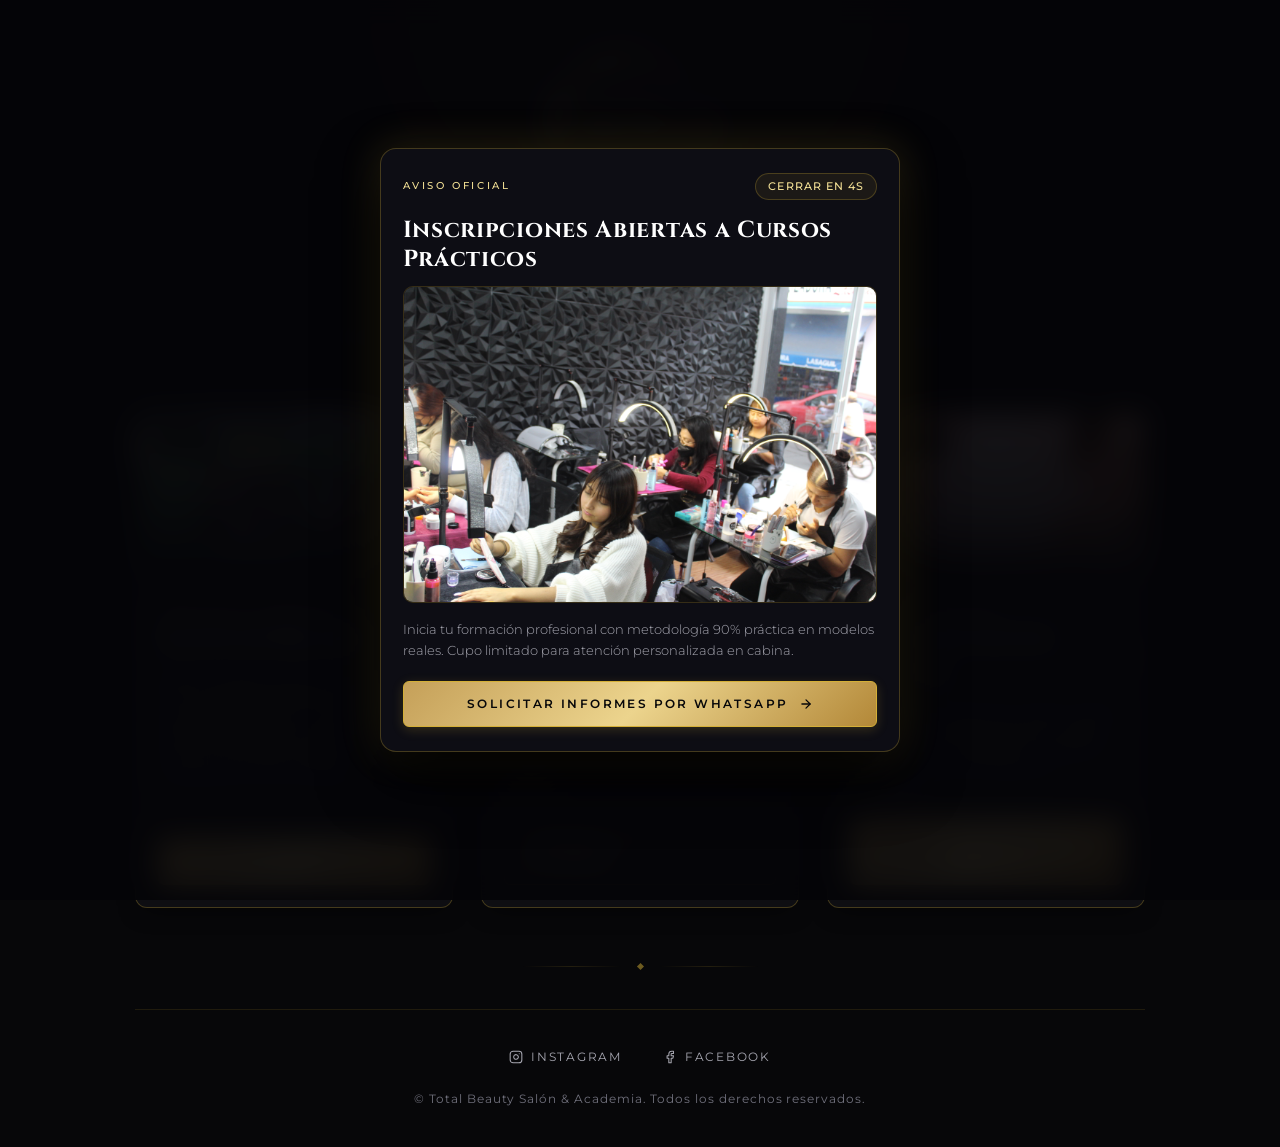
==== commit 80688512: "Creacion de pagina dedicada de Redes Sociales y Enlaces con diseno de lujo y tarjetas interactivas" ====
--- a/index.html
+++ b/index.html
@@ -180,8 +180,8 @@
         </div>
       </a>
 
-      <!-- Opción 3: REDES SOCIALES & ENLACES -->
-      <div class="option-card" onclick="openModal('redes')" role="button" tabindex="0" aria-label="Ver Redes Sociales y Enlaces Oficiales">
+      <!-- Opción 3: REDES SOCIALES & ENLACES (Navega a enlaces.html) -->
+      <a href="enlaces.html" class="option-card" aria-label="Ingresar a Redes Sociales y Enlaces">
         <div class="option-image-wrap">
           <img 
             src="assets/images/practica.png" 
@@ -212,14 +212,14 @@
           </p>
 
           <div class="btn-action btn-salon">
-            <span>Ver Redes &amp; Enlaces</span>
+            <span>Ingresar a Redes &amp; Enlaces</span>
             <svg class="btn-icon-arrow" xmlns="http://www.w3.org/2000/svg" viewBox="0 0 24 24" fill="none" stroke="currentColor" stroke-width="2.2" stroke-linecap="round" stroke-linejoin="round">
               <line x1="5" y1="12" x2="19" y2="12"></line>
               <polyline points="12 5 19 12 12 19"></polyline>
             </svg>
           </div>
         </div>
-      </div>
+      </a>
     </main>
 
     <!-- Separador Minimalista -->
--- a/styles.css
+++ b/styles.css
@@ -3219,3 +3219,246 @@
     height: 38px;
   }
 }
+
+/* ==========================================================================
+   PÁGINA DEDICADA DE REDES SOCIALES & ENLACES (ENLACES.HTML)
+   ========================================================================== */
+.ambient-network-bg {
+  position: fixed;
+  inset: 0;
+  background: 
+    radial-gradient(circle at 15% 25%, rgba(212, 175, 55, 0.06) 0%, transparent 45%),
+    radial-gradient(circle at 85% 75%, rgba(212, 175, 55, 0.05) 0%, transparent 45%),
+    linear-gradient(180deg, #07070a 0%, #0d0d14 100%);
+  pointer-events: none;
+  z-index: 0;
+}
+
+.ambient-network-lines {
+  position: fixed;
+  inset: 0;
+  background-image: 
+    radial-gradient(rgba(212, 175, 55, 0.08) 1.5px, transparent 1.5px),
+    linear-gradient(to right, rgba(212, 175, 55, 0.015) 1px, transparent 1px),
+    linear-gradient(to bottom, rgba(212, 175, 55, 0.015) 1px, transparent 1px);
+  background-size: 52px 52px, 52px 52px, 52px 52px;
+  pointer-events: none;
+  z-index: 0;
+  opacity: 0.9;
+}
+
+.links-hero {
+  text-align: center;
+  max-width: 680px;
+  margin: 1.25rem auto 2.5rem;
+  padding: 0 1rem;
+}
+
+.links-hero-badge {
+  display: inline-flex;
+  align-items: center;
+  gap: 0.5rem;
+  padding: 0.35rem 0.95rem;
+  background: rgba(212, 175, 55, 0.08);
+  border: 1px solid rgba(212, 175, 55, 0.28);
+  border-radius: 999px;
+  font-family: var(--font-sans);
+  font-size: 0.68rem;
+  font-weight: 500;
+  letter-spacing: 0.15em;
+  text-transform: uppercase;
+  color: var(--gold-light);
+  margin-bottom: 1rem;
+}
+
+.links-hero-title {
+  font-family: var(--font-serif);
+  font-size: 2.3rem;
+  color: #ffffff;
+  letter-spacing: 0.04em;
+  margin-bottom: 0.85rem;
+  line-height: 1.2;
+}
+
+.links-hero-title span {
+  color: var(--gold-primary);
+  font-style: italic;
+}
+
+.links-hero-subtitle {
+  font-family: var(--font-sans);
+  font-size: 0.88rem;
+  line-height: 1.6;
+  color: var(--text-muted);
+  font-weight: 300;
+}
+
+.links-grid {
+  display: grid;
+  grid-template-columns: repeat(auto-fill, minmax(310px, 1fr));
+  gap: 1.35rem;
+  max-width: 980px;
+  margin: 0 auto 3.5rem;
+  width: 100%;
+}
+
+.link-hub-card {
+  position: relative;
+  background: linear-gradient(145deg, rgba(20, 20, 28, 0.9) 0%, rgba(10, 10, 15, 0.96) 100%);
+  border: 1px solid var(--gold-border);
+  border-radius: 14px;
+  padding: 1.45rem 1.35rem 1.35rem;
+  display: flex;
+  flex-direction: column;
+  justify-content: space-between;
+  text-decoration: none;
+  color: inherit;
+  transition: all 0.35s cubic-bezier(0.16, 1, 0.3, 1);
+  box-shadow: 0 10px 30px -10px rgba(0, 0, 0, 0.8);
+  backdrop-filter: blur(12px);
+  -webkit-backdrop-filter: blur(12px);
+  overflow: hidden;
+}
+
+.link-hub-card::before {
+  content: '';
+  position: absolute;
+  top: 0;
+  left: 0;
+  width: 100%;
+  height: 2px;
+  background: linear-gradient(90deg, transparent, var(--gold-primary), transparent);
+  opacity: 0;
+  transition: opacity 0.35s ease;
+}
+
+.link-hub-card:hover {
+  transform: translateY(-5px);
+  border-color: var(--gold-primary);
+  box-shadow: 0 18px 40px -8px rgba(0, 0, 0, 0.9), 0 0 25px rgba(212, 175, 55, 0.22);
+  background: linear-gradient(145deg, rgba(26, 26, 36, 0.95) 0%, rgba(14, 14, 20, 0.98) 100%);
+}
+
+.link-hub-card:hover::before {
+  opacity: 1;
+}
+
+.link-hub-header {
+  display: flex;
+  align-items: center;
+  justify-content: space-between;
+  margin-bottom: 1.15rem;
+}
+
+.link-hub-icon-wrap {
+  width: 44px;
+  height: 44px;
+  border-radius: 12px;
+  background: rgba(212, 175, 55, 0.1);
+  border: 1px solid rgba(212, 175, 55, 0.3);
+  display: flex;
+  align-items: center;
+  justify-content: center;
+  color: var(--gold-primary);
+  transition: transform 0.35s ease, background 0.35s ease, border-color 0.35s ease;
+}
+
+.link-hub-card:hover .link-hub-icon-wrap {
+  transform: scale(1.08);
+  background: rgba(212, 175, 55, 0.18);
+  border-color: var(--gold-primary);
+  box-shadow: 0 0 15px rgba(212, 175, 55, 0.3);
+}
+
+.link-hub-badge {
+  font-family: var(--font-sans);
+  font-size: 0.65rem;
+  letter-spacing: 0.12em;
+  text-transform: uppercase;
+  color: var(--gold-light);
+  background: rgba(212, 175, 55, 0.08);
+  border: 1px solid rgba(212, 175, 55, 0.22);
+  padding: 0.25rem 0.65rem;
+  border-radius: 999px;
+  font-weight: 500;
+}
+
+.link-hub-main {
+  flex-grow: 1;
+  margin-bottom: 1.25rem;
+}
+
+.link-hub-title {
+  font-family: var(--font-serif);
+  font-size: 1.2rem;
+  color: #ffffff;
+  margin-bottom: 0.25rem;
+  letter-spacing: 0.02em;
+  transition: color 0.25s ease;
+}
+
+.link-hub-card:hover .link-hub-title {
+  color: var(--gold-light);
+}
+
+.link-hub-handle {
+  font-family: var(--font-sans);
+  font-size: 0.74rem;
+  color: var(--gold-primary);
+  font-weight: 600;
+  letter-spacing: 0.04em;
+  margin-bottom: 0.55rem;
+  display: block;
+}
+
+.link-hub-desc {
+  font-family: var(--font-sans);
+  font-size: 0.82rem;
+  line-height: 1.5;
+  color: var(--text-muted);
+  font-weight: 300;
+}
+
+.link-hub-action {
+  display: flex;
+  align-items: center;
+  justify-content: space-between;
+  padding-top: 0.95rem;
+  border-top: 1px solid rgba(212, 175, 55, 0.1);
+  font-family: var(--font-sans);
+  font-size: 0.74rem;
+  font-weight: 600;
+  letter-spacing: 0.08em;
+  text-transform: uppercase;
+  color: var(--gold-light);
+  transition: color 0.25s ease;
+}
+
+.link-hub-action svg {
+  width: 14px;
+  height: 14px;
+  color: var(--gold-primary);
+  transition: transform 0.3s ease;
+}
+
+.link-hub-card:hover .link-hub-action {
+  color: #ffffff;
+}
+
+.link-hub-card:hover .link-hub-action svg {
+  transform: translateX(4px);
+}
+
+@media (max-width: 768px) {
+  .links-hero-title {
+    font-size: 1.75rem;
+  }
+  .links-grid {
+    grid-template-columns: 1fr;
+    gap: 1.15rem;
+    padding: 0 0.5rem;
+  }
+  .link-hub-card {
+    padding: 1.25rem 1.15rem 1.15rem;
+  }
+}
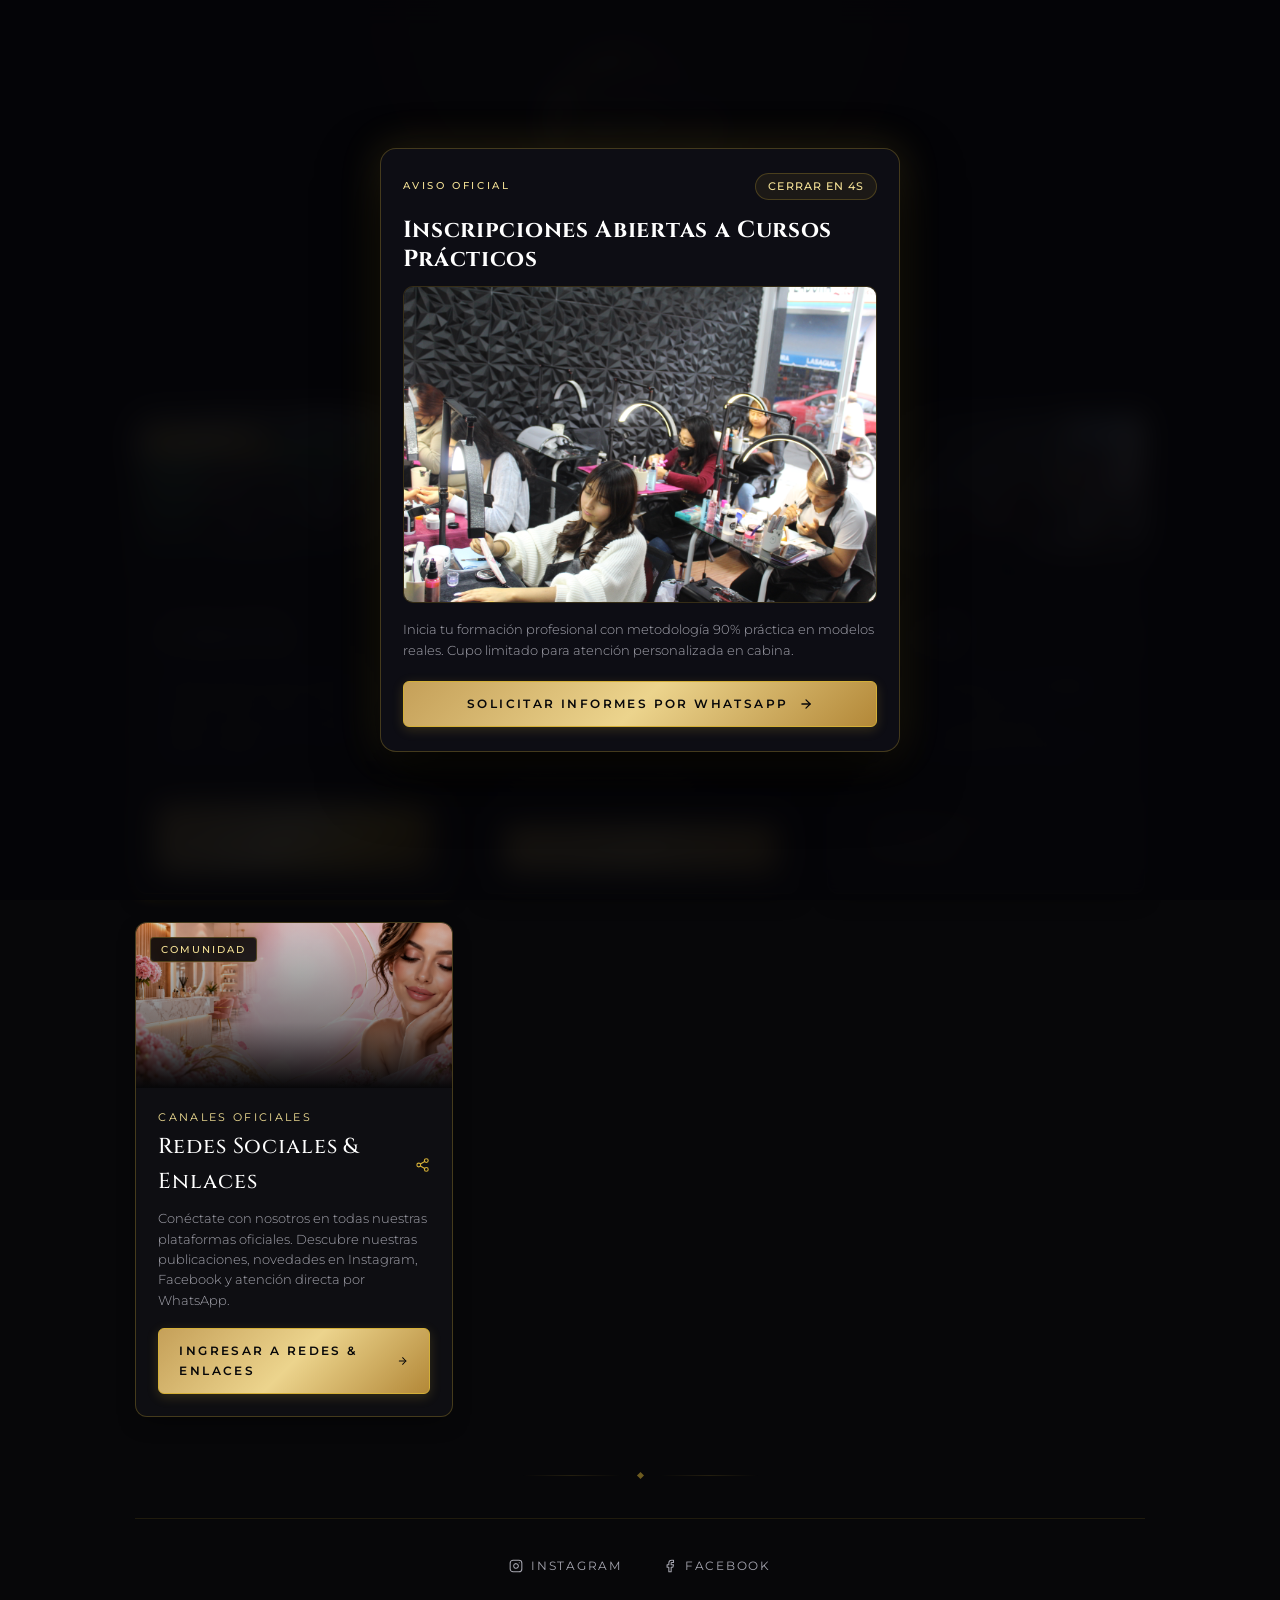
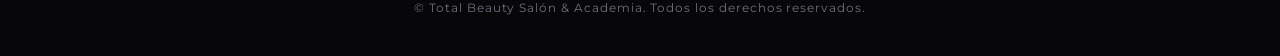
==== commit e9fda7cb: "Agregar seccion y pagina de paquetes del Buen Fin ordenada al inicio del menu principal" ====
--- a/index.html
+++ b/index.html
@@ -99,10 +99,47 @@
       </p>
     </section>
 
-    <!-- Menú de Opciones: Salón y Academia -->
+    <!-- Menú de Opciones: Buen Fin, Salón, Academia y Redes Sociales -->
     <main class="menu-container animate-fade-in delay-2" role="main">
       
-      <!-- Opción 1: SALÓN -->
+      <!-- Opción 1: EL BUEN FIN (Hasta arriba de Salón de Belleza) -->
+      <a href="buenfin.html" class="option-card option-card-buenfin" aria-label="Ingresar a Promociones del Buen Fin">
+        <div class="option-image-wrap">
+          <img 
+            src="assets/images/salon.jpg" 
+            alt="Promociones Exclusivas del Buen Fin Total Beauty" 
+            class="option-image"
+            onerror="this.onerror=null; this.src='https://images.unsplash.com/photo-1560066984-138dadb4c035?auto=format&fit=crop&w=1200&q=80';"
+            loading="lazy"
+          >
+          <div class="image-overlay"></div>
+          <span class="option-category-badge badge-buenfin">El Buen Fin</span>
+        </div>
+
+        <div class="option-content">
+          <span class="option-subtitle">Edición Especial</span>
+          <h2 class="option-title">
+            <span>El Buen Fin</span>
+            <svg xmlns="http://www.w3.org/2000/svg" width="18" height="18" viewBox="0 0 24 24" fill="none" stroke="currentColor" stroke-width="1.8" stroke-linecap="round" stroke-linejoin="round" style="color: #d4af37;">
+              <polygon points="12 2 15.09 8.26 22 9.27 17 14.14 18.18 21.02 12 17.77 5.82 21.02 7 14.14 2 9.27 8.91 8.26 12 2"></polygon>
+            </svg>
+          </h2>
+
+          <p class="option-description">
+            Paquetes exclusivos de belleza con precios preferenciales autorizados en pestañas, cejas, uñas, manicure y pedicure. ¡Aprovecha los descuentos por tiempo limitado!
+          </p>
+
+          <div class="btn-action btn-buenfin">
+            <span>Ver Paquetes del Buen Fin</span>
+            <svg class="btn-icon-arrow" xmlns="http://www.w3.org/2000/svg" viewBox="0 0 24 24" fill="none" stroke="currentColor" stroke-width="2.2" stroke-linecap="round" stroke-linejoin="round">
+              <line x1="5" y1="12" x2="19" y2="12"></line>
+              <polyline points="12 5 19 12 12 19"></polyline>
+            </svg>
+          </div>
+        </div>
+      </a>
+
+      <!-- Opción 2: SALÓN -->
       <div class="option-card" onclick="openModal('salon')" role="button" tabindex="0" aria-label="Ingresar a Total Beauty Salón">
         <div class="option-image-wrap">
           <img 
@@ -142,7 +179,7 @@
         </div>
       </div>
 
-      <!-- Opción 2: ACADEMIA (Navega a academia.html) -->
+      <!-- Opción 3: ACADEMIA (Navega a academia.html) -->
       <a href="academia.html" class="option-card" aria-label="Ingresar a Total Beauty Academia">
         <div class="option-image-wrap">
           <img 
@@ -180,7 +217,7 @@
         </div>
       </a>
 
-      <!-- Opción 3: REDES SOCIALES & ENLACES (Navega a enlaces.html) -->
+      <!-- Opción 4: REDES SOCIALES & ENLACES (Navega a enlaces.html) -->
       <a href="enlaces.html" class="option-card" aria-label="Ingresar a Redes Sociales y Enlaces">
         <div class="option-image-wrap">
           <img 
--- a/styles.css
+++ b/styles.css
@@ -3462,3 +3462,477 @@
     padding: 1.25rem 1.15rem 1.15rem;
   }
 }
+
+/* ==========================================================================
+   ESTILOS DE EL BUEN FIN TOTAL BEAUTY
+   ========================================================================== */
+
+/* Tarjeta en el Menú Principal (index.html) */
+.option-card-buenfin {
+  border-color: rgba(212, 175, 55, 0.45);
+  box-shadow: 0 8px 25px -10px rgba(0, 0, 0, 0.7), 0 0 18px rgba(212, 175, 55, 0.16);
+}
+
+.option-card-buenfin:hover {
+  border-color: var(--gold-light);
+  box-shadow: 0 16px 36px -8px rgba(0, 0, 0, 0.85), 0 0 32px rgba(212, 175, 55, 0.38);
+}
+
+.badge-buenfin {
+  background: linear-gradient(135deg, #d4af37 0%, #ecd48d 50%, #997a24 100%);
+  color: #070709;
+  font-weight: 700;
+  border: 1px solid #fff2b2;
+  box-shadow: 0 2px 10px rgba(0, 0, 0, 0.5);
+}
+
+.btn-buenfin {
+  background: linear-gradient(135deg, #c5a059 0%, #f7e6a7 45%, #d4af37 75%, #8f691e 100%);
+  color: #070709;
+  border: 1px solid #ffe899;
+  font-weight: 600;
+  box-shadow: 0 3px 15px rgba(212, 175, 55, 0.3);
+}
+
+.btn-buenfin:hover {
+  background: linear-gradient(135deg, #ecd48d 0%, #ffffff 50%, #d4af37 100%);
+  color: #000000;
+  box-shadow: 0 5px 22px rgba(212, 175, 55, 0.55);
+  transform: translateY(-2px);
+}
+
+/* Página Buen Fin (buenfin.html) */
+.page-buenfin {
+  background-color: var(--bg-dark);
+}
+
+.buenfin-hero {
+  text-align: center;
+  max-width: 760px;
+  margin: 1.25rem auto 2.5rem;
+  padding: 0 1rem;
+}
+
+.buenfin-badge {
+  display: inline-flex;
+  align-items: center;
+  gap: 0.5rem;
+  padding: 0.35rem 1rem;
+  background: rgba(212, 175, 55, 0.1);
+  border: 1px solid rgba(212, 175, 55, 0.35);
+  border-radius: 999px;
+  font-family: var(--font-sans);
+  font-size: 0.7rem;
+  font-weight: 600;
+  letter-spacing: 0.16em;
+  text-transform: uppercase;
+  color: var(--gold-light);
+  margin-bottom: 1rem;
+}
+
+.buenfin-title {
+  font-family: var(--font-serif);
+  font-size: 2.5rem;
+  color: #ffffff;
+  letter-spacing: 0.04em;
+  margin-bottom: 0.85rem;
+  line-height: 1.2;
+}
+
+.buenfin-title span {
+  color: var(--gold-primary);
+  font-style: italic;
+}
+
+.buenfin-subtitle {
+  font-family: var(--font-sans);
+  font-size: 0.92rem;
+  line-height: 1.65;
+  color: var(--text-muted);
+  font-weight: 300;
+  margin-bottom: 1.5rem;
+}
+
+.buenfin-perks-row {
+  display: flex;
+  align-items: center;
+  justify-content: center;
+  flex-wrap: wrap;
+  gap: 0.75rem 1.5rem;
+  padding: 0.85rem 1.25rem;
+  background: rgba(18, 18, 24, 0.65);
+  border: 1px solid rgba(212, 175, 55, 0.2);
+  border-radius: 8px;
+  max-width: 700px;
+  margin: 0 auto;
+}
+
+.buenfin-perk-item {
+  display: inline-flex;
+  align-items: center;
+  gap: 0.5rem;
+  font-size: 0.74rem;
+  color: #dedede;
+  letter-spacing: 0.04em;
+  font-weight: 500;
+}
+
+.buenfin-perk-item svg {
+  color: var(--gold-primary);
+  width: 14px;
+  height: 14px;
+  flex-shrink: 0;
+}
+
+.buenfin-filter-tabs {
+  display: flex;
+  align-items: center;
+  justify-content: center;
+  flex-wrap: wrap;
+  gap: 0.6rem;
+  margin: 2rem auto 2.5rem;
+  max-width: 720px;
+  padding: 0 1rem;
+}
+
+.filter-btn {
+  padding: 0.5rem 1.15rem;
+  border-radius: 999px;
+  background: rgba(18, 18, 24, 0.8);
+  border: 1px solid rgba(212, 175, 55, 0.25);
+  color: #b0b0b8;
+  font-family: var(--font-sans);
+  font-size: 0.72rem;
+  font-weight: 500;
+  letter-spacing: 0.1em;
+  text-transform: uppercase;
+  cursor: pointer;
+  transition: var(--transition-smooth);
+}
+
+.filter-btn:hover {
+  border-color: var(--gold-primary);
+  color: #ffffff;
+  background: rgba(28, 28, 36, 0.9);
+}
+
+.filter-btn.active {
+  background: var(--gold-primary);
+  color: #070709;
+  border-color: var(--gold-light);
+  font-weight: 600;
+  box-shadow: 0 0 16px rgba(212, 175, 55, 0.35);
+}
+
+.buenfin-packages-grid {
+  display: grid;
+  grid-template-columns: repeat(auto-fill, minmax(320px, 1fr));
+  gap: 1.6rem;
+  max-width: 1050px;
+  margin: 0 auto 3.5rem;
+  width: 100%;
+}
+
+.package-card {
+  position: relative;
+  background: linear-gradient(150deg, rgba(20, 20, 26, 0.95) 0%, rgba(10, 10, 14, 0.98) 100%);
+  border: 1px solid var(--gold-border);
+  border-radius: 14px;
+  padding: 1.65rem 1.5rem 1.5rem;
+  display: flex;
+  flex-direction: column;
+  justify-content: space-between;
+  box-shadow: 0 12px 30px -10px rgba(0, 0, 0, 0.8);
+  backdrop-filter: blur(12px);
+  -webkit-backdrop-filter: blur(12px);
+  transition: all 0.35s cubic-bezier(0.16, 1, 0.3, 1);
+  overflow: hidden;
+}
+
+.package-card::before {
+  content: '';
+  position: absolute;
+  top: 0;
+  left: 0;
+  width: 100%;
+  height: 2px;
+  background: linear-gradient(90deg, transparent, var(--gold-primary), transparent);
+  opacity: 0;
+  transition: opacity 0.35s ease;
+}
+
+.package-card:hover {
+  transform: translateY(-6px);
+  border-color: var(--gold-primary);
+  box-shadow: 0 20px 45px -10px rgba(0, 0, 0, 0.9), 0 0 28px rgba(212, 175, 55, 0.22);
+  background: linear-gradient(150deg, rgba(26, 26, 36, 0.98) 0%, rgba(14, 14, 20, 0.99) 100%);
+}
+
+.package-card:hover::before {
+  opacity: 1;
+}
+
+.package-card.hidden {
+  display: none;
+}
+
+.package-header {
+  display: flex;
+  justify-content: space-between;
+  align-items: flex-start;
+  gap: 0.75rem;
+  margin-bottom: 0.9rem;
+}
+
+.package-badge {
+  font-family: var(--font-sans);
+  font-size: 0.62rem;
+  letter-spacing: 0.14em;
+  text-transform: uppercase;
+  color: var(--gold-light);
+  background: rgba(212, 175, 55, 0.1);
+  border: 1px solid rgba(212, 175, 55, 0.3);
+  padding: 0.25rem 0.65rem;
+  border-radius: 999px;
+  font-weight: 600;
+  white-space: nowrap;
+}
+
+.package-badge.badge-vip {
+  background: linear-gradient(135deg, rgba(212, 175, 55, 0.25) 0%, rgba(245, 226, 150, 0.12) 100%);
+  border-color: var(--gold-primary);
+  color: #ffffff;
+}
+
+.package-title {
+  font-family: var(--font-serif);
+  font-size: 1.35rem;
+  color: #ffffff;
+  letter-spacing: 0.03em;
+  line-height: 1.3;
+  margin-bottom: 0.35rem;
+}
+
+.package-desc {
+  font-family: var(--font-sans);
+  font-size: 0.82rem;
+  color: var(--text-muted);
+  line-height: 1.5;
+  margin-bottom: 1.25rem;
+  font-weight: 300;
+}
+
+.package-services-list {
+  list-style: none;
+  padding: 1rem 0;
+  margin-bottom: 1.25rem;
+  border-top: 1px solid rgba(212, 175, 55, 0.12);
+  border-bottom: 1px solid rgba(212, 175, 55, 0.12);
+  display: flex;
+  flex-direction: column;
+  gap: 0.75rem;
+}
+
+.package-service-item {
+  display: flex;
+  align-items: flex-start;
+  gap: 0.65rem;
+  font-size: 0.8rem;
+  color: #e4e4eb;
+  line-height: 1.45;
+}
+
+.package-service-item svg {
+  width: 14px;
+  height: 14px;
+  color: var(--gold-primary);
+  flex-shrink: 0;
+  margin-top: 2px;
+}
+
+.package-service-name {
+  font-weight: 500;
+  color: #ffffff;
+}
+
+.package-service-detail {
+  font-size: 0.74rem;
+  color: var(--text-dim);
+  display: block;
+}
+
+.package-pricing-wrap {
+  display: flex;
+  align-items: flex-end;
+  justify-content: space-between;
+  margin-bottom: 1.25rem;
+  padding: 0.75rem 0.95rem;
+  background: rgba(10, 10, 14, 0.7);
+  border: 1px solid rgba(212, 175, 55, 0.15);
+  border-radius: 8px;
+}
+
+.package-price-regular {
+  display: flex;
+  flex-direction: column;
+}
+
+.package-regular-label {
+  font-size: 0.64rem;
+  text-transform: uppercase;
+  letter-spacing: 0.1em;
+  color: var(--text-dim);
+}
+
+.package-regular-amount {
+  font-family: var(--font-serif);
+  font-size: 0.92rem;
+  color: #8c8c98;
+  text-decoration: line-through;
+}
+
+.package-price-promo {
+  display: flex;
+  flex-direction: column;
+  align-items: flex-end;
+}
+
+.package-promo-label {
+  font-size: 0.64rem;
+  text-transform: uppercase;
+  letter-spacing: 0.1em;
+  color: var(--gold-light);
+  font-weight: 500;
+}
+
+.package-promo-amount {
+  font-family: var(--font-serif);
+  font-size: 1.7rem;
+  font-weight: 700;
+  color: var(--gold-light);
+  line-height: 1;
+}
+
+.package-savings-pill {
+  font-size: 0.65rem;
+  font-weight: 600;
+  letter-spacing: 0.08em;
+  text-transform: uppercase;
+  padding: 0.2rem 0.55rem;
+  border-radius: 999px;
+  background: rgba(212, 175, 55, 0.15);
+  color: var(--gold-primary);
+  border: 1px solid rgba(212, 175, 55, 0.35);
+  margin-top: 0.25rem;
+}
+
+.btn-package-book {
+  display: inline-flex;
+  align-items: center;
+  justify-content: center;
+  gap: 0.65rem;
+  width: 100%;
+  padding: 0.85rem 1.25rem;
+  background: linear-gradient(135deg, #c5a059 0%, #ecd48d 50%, #b38838 100%);
+  color: #070709;
+  border: 1px solid #d4af37;
+  border-radius: 6px;
+  font-family: var(--font-sans);
+  font-size: 0.74rem;
+  font-weight: 600;
+  letter-spacing: 0.15em;
+  text-transform: uppercase;
+  text-decoration: none;
+  cursor: pointer;
+  transition: var(--transition-smooth);
+  box-shadow: 0 4px 15px rgba(212, 175, 55, 0.25);
+}
+
+.btn-package-book:hover {
+  background: linear-gradient(135deg, #ecd48d 0%, #ffffff 50%, #d4af37 100%);
+  color: #000000;
+  box-shadow: 0 6px 22px rgba(212, 175, 55, 0.45);
+  transform: translateY(-2px);
+}
+
+.btn-package-book svg {
+  width: 14px;
+  height: 14px;
+  transition: transform 0.3s ease;
+}
+
+.btn-package-book:hover svg {
+  transform: translateX(4px);
+}
+
+.buenfin-policies-card {
+  max-width: 900px;
+  margin: 0 auto 3rem;
+  padding: 1.75rem 1.85rem;
+  background: rgba(14, 14, 18, 0.75);
+  border: 1px solid rgba(212, 175, 55, 0.22);
+  border-radius: 12px;
+  backdrop-filter: blur(8px);
+}
+
+.buenfin-policies-title {
+  font-family: var(--font-serif);
+  font-size: 1.15rem;
+  color: #ffffff;
+  margin-bottom: 1rem;
+  display: flex;
+  align-items: center;
+  gap: 0.6rem;
+}
+
+.buenfin-policies-title svg {
+  width: 18px;
+  height: 18px;
+  color: var(--gold-primary);
+}
+
+.buenfin-policies-list {
+  list-style: none;
+  display: grid;
+  grid-template-columns: repeat(auto-fit, minmax(260px, 1fr));
+  gap: 0.85rem 1.5rem;
+}
+
+.buenfin-policy-item {
+  display: flex;
+  align-items: flex-start;
+  gap: 0.65rem;
+  font-size: 0.8rem;
+  color: var(--text-muted);
+  line-height: 1.5;
+}
+
+.buenfin-policy-item svg {
+  width: 14px;
+  height: 14px;
+  color: var(--gold-primary);
+  flex-shrink: 0;
+  margin-top: 3px;
+}
+
+@media (max-width: 768px) {
+  .buenfin-title {
+    font-size: 1.85rem;
+  }
+  .buenfin-perks-row {
+    flex-direction: column;
+    align-items: flex-start;
+    gap: 0.6rem;
+  }
+  .buenfin-packages-grid {
+    grid-template-columns: 1fr;
+    gap: 1.35rem;
+    padding: 0 0.5rem;
+  }
+  .package-card {
+    padding: 1.35rem 1.15rem 1.25rem;
+  }
+  .buenfin-policies-card {
+    padding: 1.35rem 1.15rem;
+  }
+}
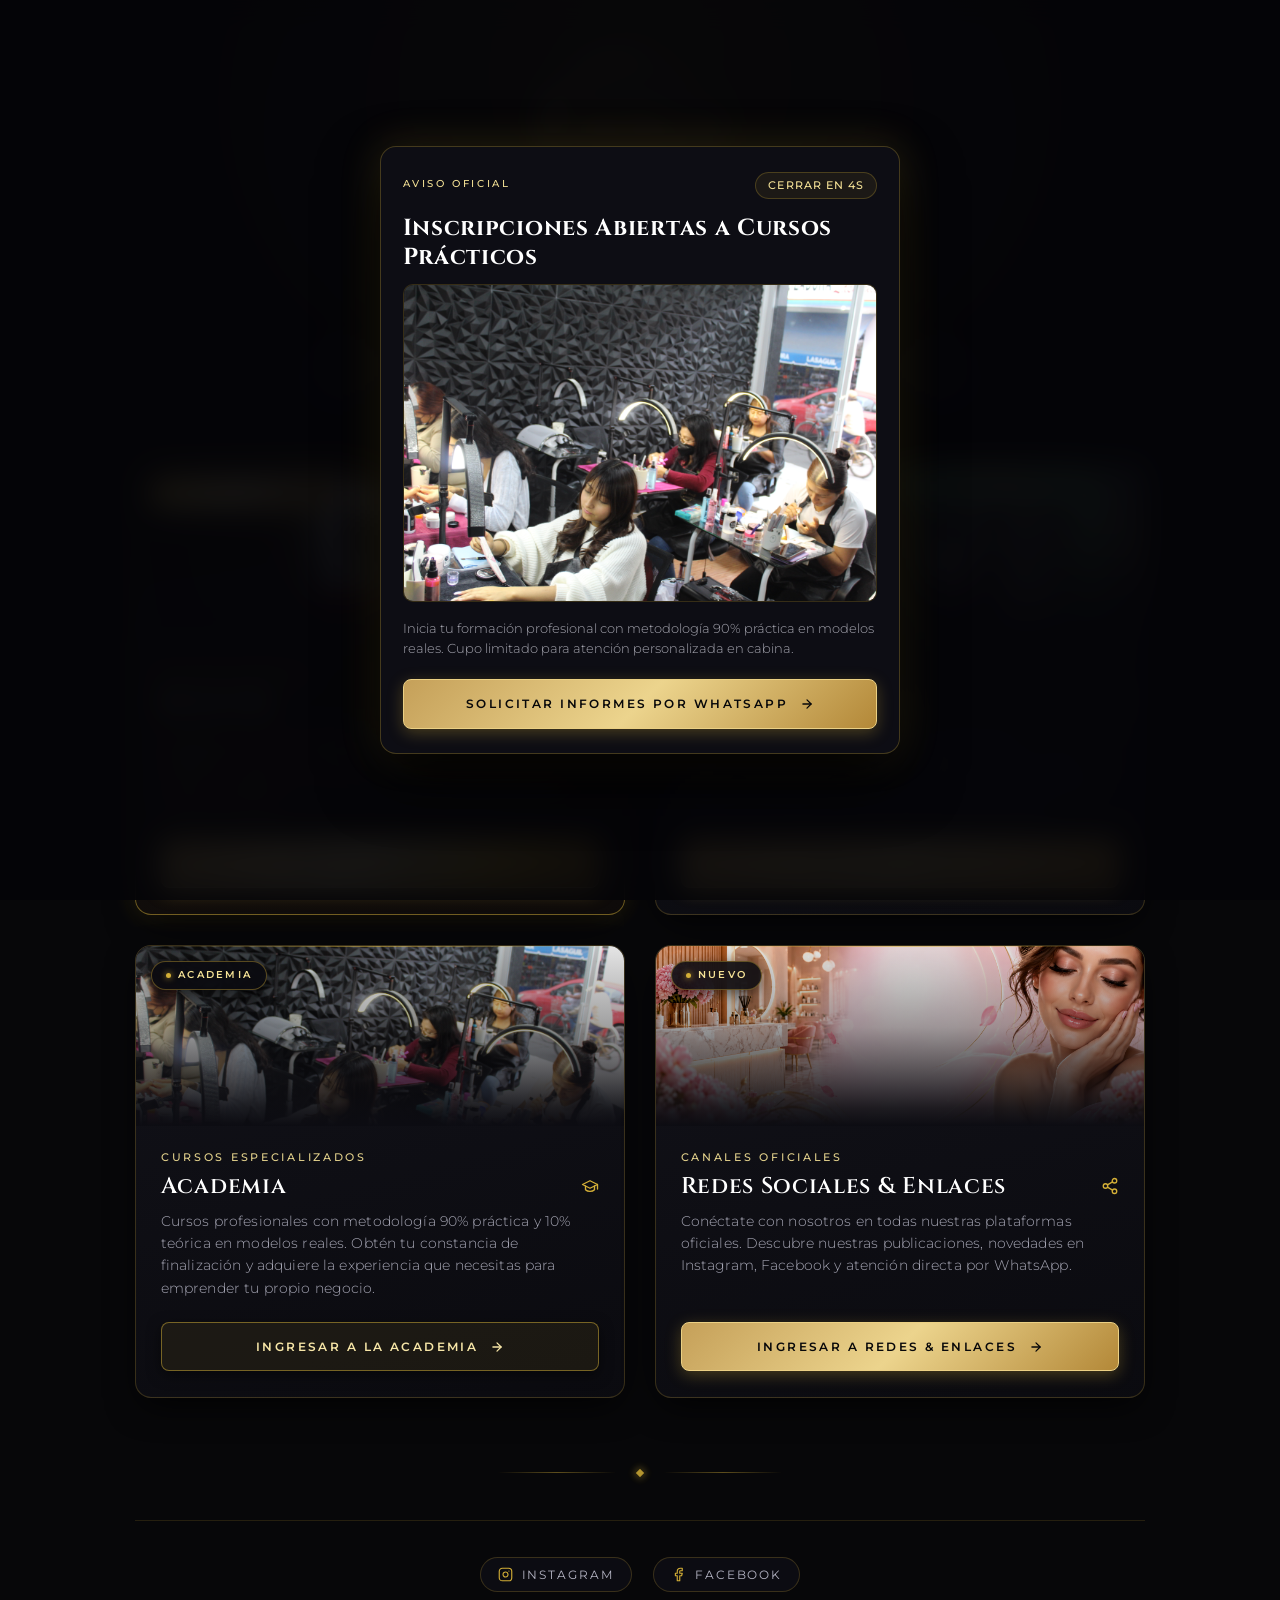
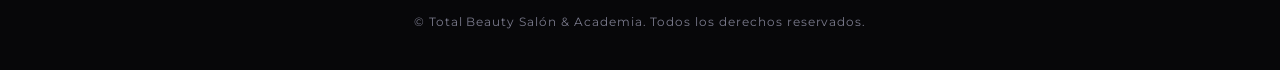
==== commit 182e8e5e: "Mejora visual corporativa de pagina principal index sin modificar contenidos" ====
--- a/index.html
+++ b/index.html
@@ -106,31 +106,31 @@
       <a href="buenfin.html" class="option-card option-card-buenfin" aria-label="Ingresar a Promociones del Buen Fin">
         <div class="option-image-wrap">
           <img 
-            src="assets/images/salon.jpg" 
+            src="assets/images/logobuenfin.png" 
             alt="Promociones Exclusivas del Buen Fin Total Beauty" 
             class="option-image"
             onerror="this.onerror=null; this.src='https://images.unsplash.com/photo-1560066984-138dadb4c035?auto=format&fit=crop&w=1200&q=80';"
             loading="lazy"
           >
           <div class="image-overlay"></div>
-          <span class="option-category-badge badge-buenfin">El Buen Fin</span>
+          <span class="option-category-badge badge-buenfin">El Fin Mas Barato</span>
         </div>
 
         <div class="option-content">
           <span class="option-subtitle">Edición Especial</span>
           <h2 class="option-title">
-            <span>El Buen Fin</span>
+            <span>Buen Fin</span>
             <svg xmlns="http://www.w3.org/2000/svg" width="18" height="18" viewBox="0 0 24 24" fill="none" stroke="currentColor" stroke-width="1.8" stroke-linecap="round" stroke-linejoin="round" style="color: #d4af37;">
               <polygon points="12 2 15.09 8.26 22 9.27 17 14.14 18.18 21.02 12 17.77 5.82 21.02 7 14.14 2 9.27 8.91 8.26 12 2"></polygon>
             </svg>
           </h2>
 
           <p class="option-description">
-            Paquetes exclusivos de belleza con precios preferenciales autorizados en pestañas, cejas, uñas, manicure y pedicure. ¡Aprovecha los descuentos por tiempo limitado!
+            Paquetes exclusivos de belleza con precios preferenciales paquetes o servicios individuales en pestañas, cejas, uñas, manicure, pedicure y mas. ¡Aprovecha los descuentos por tiempo limitado!
           </p>
 
           <div class="btn-action btn-buenfin">
-            <span>Ver Paquetes del Buen Fin</span>
+            <span style="text-align: center;">Ver Descuentos</span>
             <svg class="btn-icon-arrow" xmlns="http://www.w3.org/2000/svg" viewBox="0 0 24 24" fill="none" stroke="currentColor" stroke-width="2.2" stroke-linecap="round" stroke-linejoin="round">
               <line x1="5" y1="12" x2="19" y2="12"></line>
               <polyline points="12 5 19 12 12 19"></polyline>
@@ -224,11 +224,11 @@
             src="assets/images/practica.png" 
             alt="Redes Sociales &amp; Enlaces Oficiales Total Beauty" 
             class="option-image"
-            onerror="this.onerror=null; this.src='assets/images/salon.jpg';"
+            onerror="this.onerror=null; this.src='assets/images/enlaces.jpg';"
             loading="lazy"
           >
           <div class="image-overlay"></div>
-          <span class="option-category-badge">Comunidad</span>
+          <span class="option-category-badge">Nuevo</span>
         </div>
 
         <div class="option-content">
--- a/styles.css
+++ b/styles.css
@@ -87,24 +87,40 @@
   user-select: text !important;
 }
 
-/* Fondos Ambientales */
+/* Fondos Ambientales Premium y Efectos de Iluminacion */
+@keyframes ambientBreathe {
+  0%, 100% {
+    opacity: 0.82;
+    transform: translateX(-50%) scale(1);
+  }
+  50% {
+    opacity: 1;
+    transform: translateX(-50%) scale(1.06);
+  }
+}
+
 .ambient-glow {
   position: fixed;
   top: 0;
   left: 50%;
   transform: translateX(-50%);
-  width: min(900px, 100vw);
-  height: 420px;
-  background: radial-gradient(ellipse at top, rgba(212, 175, 55, 0.08) 0%, rgba(7, 7, 9, 0) 70%);
+  width: min(1050px, 100vw);
+  height: 520px;
+  background: 
+    radial-gradient(circle at 50% 0%, rgba(212, 175, 55, 0.16) 0%, rgba(212, 175, 55, 0.06) 35%, rgba(7, 7, 9, 0) 72%),
+    radial-gradient(ellipse at 50% 30%, rgba(250, 235, 176, 0.08) 0%, rgba(7, 7, 9, 0) 65%);
   pointer-events: none;
   z-index: 0;
+  animation: ambientBreathe 9s ease-in-out infinite;
 }
 
 .ambient-grid {
   position: fixed;
   inset: 0;
-  background-image: radial-gradient(rgba(212, 175, 55, 0.04) 1px, transparent 1px);
-  background-size: 36px 36px;
+  background-image: radial-gradient(rgba(212, 175, 55, 0.07) 1.2px, transparent 1.2px);
+  background-size: 32px 32px;
+  mask-image: radial-gradient(ellipse at center, rgba(0, 0, 0, 1) 40%, rgba(0, 0, 0, 0.2) 85%, transparent 100%);
+  -webkit-mask-image: radial-gradient(ellipse at center, rgba(0, 0, 0, 1) 40%, rgba(0, 0, 0, 0.2) 85%, transparent 100%);
   pointer-events: none;
   z-index: 0;
 }
@@ -521,15 +537,37 @@
   min-height: 100vh;
 }
 
-/* Header de la Página Principal: Logo Elegante y Centrado */
+/* Header de la Pagina Principal: Presencia Corporativa y Lujo */
+@keyframes logoHaloPulse {
+  0%, 100% {
+    filter: drop-shadow(0 4px 20px rgba(212, 175, 55, 0.32)) drop-shadow(0 0 45px rgba(212, 175, 55, 0.12));
+  }
+  50% {
+    filter: drop-shadow(0 6px 28px rgba(212, 175, 55, 0.48)) drop-shadow(0 0 65px rgba(212, 175, 55, 0.24));
+  }
+}
+
 .brand-header {
   text-align: center;
   margin-bottom: 2.25rem;
-  padding-bottom: 1.5rem;
+  padding-bottom: 1.65rem;
   position: relative;
   display: flex;
   justify-content: center;
   align-items: center;
+}
+
+.brand-header::before {
+  content: '';
+  position: absolute;
+  top: 50%;
+  left: 50%;
+  transform: translate(-50%, -50%);
+  width: 260px;
+  height: 260px;
+  background: radial-gradient(circle, rgba(212, 175, 55, 0.12) 0%, rgba(7, 7, 9, 0) 70%);
+  pointer-events: none;
+  z-index: 0;
 }
 
 .brand-header::after {
@@ -538,9 +576,10 @@
   bottom: 0;
   left: 50%;
   transform: translateX(-50%);
-  width: 80px;
-  height: 1px;
-  background: linear-gradient(90deg, transparent, var(--gold-primary), transparent);
+  width: 140px;
+  height: 1.5px;
+  background: linear-gradient(90deg, transparent, rgba(212, 175, 55, 0.3), var(--gold-primary), rgba(212, 175, 55, 0.3), transparent);
+  box-shadow: 0 0 8px rgba(212, 175, 55, 0.4);
 }
 
 .brand-logo-container {
@@ -549,20 +588,23 @@
   align-items: center;
   text-decoration: none;
   color: inherit;
-  transition: var(--transition-smooth);
+  transition: transform 0.45s cubic-bezier(0.16, 1, 0.3, 1);
+  position: relative;
+  z-index: 1;
 }
 
 .brand-logo-img {
-  max-height: 205px;
+  max-height: 215px;
   width: auto;
   object-fit: contain;
-  filter: drop-shadow(0 2px 12px rgba(212, 175, 55, 0.28));
-  transition: var(--transition-smooth);
+  filter: drop-shadow(0 4px 20px rgba(212, 175, 55, 0.32)) drop-shadow(0 0 45px rgba(212, 175, 55, 0.12));
+  transition: transform 0.45s cubic-bezier(0.16, 1, 0.3, 1), filter 0.45s ease;
+  animation: logoHaloPulse 7s ease-in-out infinite;
 }
 
 .brand-logo-container:hover .brand-logo-img {
-  transform: scale(1.03);
-  filter: drop-shadow(0 4px 18px rgba(212, 175, 55, 0.45));
+  transform: scale(1.035);
+  filter: drop-shadow(0 8px 32px rgba(212, 175, 55, 0.6)) drop-shadow(0 0 75px rgba(212, 175, 55, 0.35));
 }
 
 .brand-title {
@@ -583,13 +625,31 @@
 }
 
 .brand-tagline {
-  font-size: 0.74rem;
-  letter-spacing: 0.35em;
-  text-transform: uppercase;
-  color: var(--gold-light);
-  margin-top: 0.35rem;
-  font-weight: 400;
-  opacity: 0.88;
+  font-family: var(--font-serif);
+  font-size: 0.78rem;
+  letter-spacing: 0.42em;
+  text-transform: uppercase;
+  background: linear-gradient(135deg, #fcedb0 0%, #d4af37 50%, #ecd48d 100%);
+  -webkit-background-clip: text;
+  -webkit-text-fill-color: transparent;
+  margin-top: 0.5rem;
+  font-weight: 500;
+  display: inline-flex;
+  align-items: center;
+  gap: 0.85rem;
+}
+
+.brand-tagline::before,
+.brand-tagline::after {
+  content: '';
+  display: inline-block;
+  width: 28px;
+  height: 1px;
+  background: linear-gradient(90deg, transparent, rgba(212, 175, 55, 0.7));
+}
+
+.brand-tagline::after {
+  background: linear-gradient(90deg, rgba(212, 175, 55, 0.7), transparent);
 }
 
 /* Botón Soy Alumna en Barra de Academia */
@@ -644,27 +704,31 @@
   font-weight: 600;
 }
 
-/* Sección de Bienvenida */
+/* Seccion de Bienvenida Corporativa */
 .welcome-section {
   text-align: center;
-  max-width: 650px;
-  margin: 0 auto 2.5rem;
+  max-width: 720px;
+  margin: 0 auto 2.75rem;
   padding: 0 1rem;
+  display: flex;
+  flex-direction: column;
+  align-items: center;
 }
 
 .welcome-badge {
   display: inline-flex;
   align-items: center;
   gap: 0.45rem;
-  padding: 0.3rem 0.95rem;
+  padding: 0.32rem 1rem;
   border-radius: 999px;
-  border: 1px solid var(--gold-border);
-  background: rgba(212, 175, 55, 0.05);
+  border: 1px solid rgba(212, 175, 55, 0.35);
+  background: rgba(212, 175, 55, 0.06);
   font-size: 0.68rem;
   letter-spacing: 0.25em;
   text-transform: uppercase;
   color: var(--gold-light);
   margin-bottom: 0.85rem;
+  box-shadow: 0 2px 10px rgba(0, 0, 0, 0.4);
 }
 
 .welcome-badge .gold-dot {
@@ -676,55 +740,145 @@
 }
 
 .welcome-description {
-  font-size: 0.93rem;
-  color: var(--text-muted);
-  line-height: 1.6;
+  font-size: 0.95rem;
+  color: #cfcfe0;
+  line-height: 1.65;
   font-weight: 300;
-  letter-spacing: 0.01em;
+  letter-spacing: 0.02em;
+  padding: 0.75rem 1.6rem;
+  background: rgba(18, 18, 25, 0.55);
+  border: 1px solid rgba(212, 175, 55, 0.16);
+  border-radius: 999px;
+  box-shadow: 0 4px 20px rgba(0, 0, 0, 0.45), 0 0 15px rgba(212, 175, 55, 0.05);
+  backdrop-filter: blur(12px);
+  -webkit-backdrop-filter: blur(12px);
+  display: inline-block;
+}
+
+@media (max-width: 640px) {
+  .welcome-description {
+    border-radius: 16px;
+    padding: 0.75rem 1rem;
+    font-size: 0.88rem;
+  }
 }
 
 /* ==========================================================================
-   MENÚ PRINCIPAL - TARJETAS COMPACTAS Y RESPONSIVAS
+   MENU PRINCIPAL - TARJETAS CORPORATIVAS DE ALTO IMPACTO (index.html)
    ========================================================================== */
+@keyframes cardEntrance {
+  from {
+    opacity: 0;
+    transform: translateY(22px);
+  }
+  to {
+    opacity: 1;
+    transform: translateY(0);
+  }
+}
+
 .menu-container {
   display: grid;
-  grid-template-columns: repeat(auto-fit, minmax(290px, 1fr));
-  gap: 1.75rem;
+  grid-template-columns: repeat(2, minmax(0, 1fr));
+  gap: 1.85rem;
   max-width: 1040px;
-  margin: 0 auto 3rem;
+  margin: 0 auto 3.5rem;
   width: 100%;
 }
 
+@media (max-width: 768px) {
+  .menu-container {
+    grid-template-columns: 1fr;
+    gap: 1.35rem;
+    margin-bottom: 2.5rem;
+  }
+}
+
+/* Tarjetas VIP del Menu */
 .option-card {
   position: relative;
-  background: var(--bg-card);
-  border: 1px solid var(--gold-border);
-  border-radius: 12px;
+  background: linear-gradient(165deg, rgba(20, 20, 28, 0.88) 0%, rgba(11, 11, 16, 0.96) 100%);
+  border: 1px solid rgba(212, 175, 55, 0.22);
+  border-radius: 16px;
   overflow: hidden;
   display: flex;
   flex-direction: column;
-  transition: var(--transition-smooth);
-  box-shadow: 0 8px 25px -10px rgba(0, 0, 0, 0.7);
-  backdrop-filter: blur(10px);
-  -webkit-backdrop-filter: blur(10px);
+  transition: transform 0.45s cubic-bezier(0.16, 1, 0.3, 1), 
+              box-shadow 0.45s cubic-bezier(0.16, 1, 0.3, 1), 
+              border-color 0.45s ease,
+              background 0.45s ease;
+  box-shadow: 0 12px 35px -8px rgba(0, 0, 0, 0.85), 0 0 1px rgba(255, 255, 255, 0.08) inset;
+  backdrop-filter: blur(16px);
+  -webkit-backdrop-filter: blur(16px);
   text-decoration: none;
   color: inherit;
   cursor: pointer;
+  animation: cardEntrance 0.75s cubic-bezier(0.16, 1, 0.3, 1) both;
+}
+
+.option-card:nth-child(1) { animation-delay: 0.06s; }
+.option-card:nth-child(2) { animation-delay: 0.14s; }
+.option-card:nth-child(3) { animation-delay: 0.22s; }
+.option-card:nth-child(4) { animation-delay: 0.30s; }
+
+/* Borde superior metalico brillante */
+.option-card::before {
+  content: '';
+  position: absolute;
+  top: 0;
+  left: 0;
+  right: 0;
+  height: 1.5px;
+  background: linear-gradient(90deg, transparent, rgba(212, 175, 55, 0.7), transparent);
+  opacity: 0.8;
+  z-index: 5;
+  pointer-events: none;
+  transition: opacity 0.4s ease;
+}
+
+/* Rayo de luz diagonal (shimmer) al pasar el cursor */
+.option-card::after {
+  content: '';
+  position: absolute;
+  top: -60%;
+  left: -70%;
+  width: 240%;
+  height: 220%;
+  background: linear-gradient(60deg, transparent 42%, rgba(255, 240, 190, 0.13) 50%, transparent 58%);
+  transform: translateX(-100%) rotate(25deg);
+  transition: transform 0.9s cubic-bezier(0.16, 1, 0.3, 1);
+  pointer-events: none;
+  z-index: 6;
 }
 
 .option-card:hover {
-  transform: translateY(-5px);
-  border-color: var(--gold-border-hover);
-  background: var(--bg-card-hover);
-  box-shadow: 0 16px 36px -8px rgba(0, 0, 0, 0.85), 0 0 22px var(--gold-glow);
-}
-
+  transform: translateY(-7px);
+  border-color: rgba(212, 175, 55, 0.58);
+  background: linear-gradient(165deg, rgba(26, 26, 36, 0.92) 0%, rgba(14, 14, 20, 0.98) 100%);
+  box-shadow: 0 22px 50px -10px rgba(0, 0, 0, 0.95), 0 0 32px rgba(212, 175, 55, 0.24), 0 0 2px rgba(255, 255, 255, 0.25) inset;
+}
+
+.option-card:hover::before {
+  opacity: 1;
+}
+
+.option-card:hover::after {
+  transform: translateX(100%) rotate(25deg);
+}
+
+/* Envoltura y Visual de Imagen */
 .option-image-wrap {
   position: relative;
   width: 100%;
-  height: 165px;
+  height: 180px;
   overflow: hidden;
-  background-color: #121216;
+  background-color: #0d0d12;
+}
+
+@media (max-width: 640px) {
+  .option-image-wrap {
+    height: 155px;
+  }
 }
 
 .option-image {
@@ -732,13 +886,13 @@
   height: 100%;
   object-fit: cover;
   object-position: center;
-  transition: transform 0.7s cubic-bezier(0.16, 1, 0.3, 1), filter 0.7s ease;
-  filter: brightness(0.9) contrast(1.05);
+  transition: transform 0.8s cubic-bezier(0.16, 1, 0.3, 1), filter 0.8s ease;
+  filter: brightness(0.92) contrast(1.06);
 }
 
 .option-card:hover .option-image {
-  transform: scale(1.05);
-  filter: brightness(1) contrast(1.08);
+  transform: scale(1.07);
+  filter: brightness(1.02) contrast(1.1);
 }
 
 .image-overlay {
@@ -746,66 +900,111 @@
   inset: 0;
   background: linear-gradient(
     180deg,
-    rgba(7, 7, 9, 0.1) 0%,
-    rgba(7, 7, 9, 0.45) 60%,
-    #070709 100%
+    rgba(7, 7, 9, 0.05) 0%,
+    rgba(7, 7, 9, 0.35) 45%,
+    rgba(12, 12, 17, 0.92) 90%,
+    #0c0c12 100%
   );
   pointer-events: none;
+  z-index: 2;
+}
+
+/* Insignia de Categoria Premium */
+@keyframes badgeDotPulse {
+  0%, 100% {
+    transform: scale(1);
+    opacity: 0.8;
+  }
+  50% {
+    transform: scale(1.3);
+    opacity: 1;
+  }
 }
 
 .option-category-badge {
   position: absolute;
-  top: 0.85rem;
-  left: 0.85rem;
-  background: rgba(7, 7, 9, 0.85);
-  border: 1px solid var(--gold-border);
-  backdrop-filter: blur(6px);
-  padding: 0.25rem 0.65rem;
-  border-radius: 4px;
-  font-size: 0.62rem;
-  letter-spacing: 0.2em;
+  top: 0.95rem;
+  left: 0.95rem;
+  background: rgba(10, 10, 15, 0.88);
+  border: 1px solid rgba(212, 175, 55, 0.38);
+  backdrop-filter: blur(10px);
+  -webkit-backdrop-filter: blur(10px);
+  padding: 0.32rem 0.85rem;
+  border-radius: 999px;
+  font-size: 0.65rem;
+  letter-spacing: 0.22em;
   text-transform: uppercase;
   color: var(--gold-light);
-  font-weight: 500;
-  z-index: 2;
-}
-
+  font-weight: 600;
+  z-index: 4;
+  box-shadow: 0 4px 15px rgba(0, 0, 0, 0.6);
+  display: inline-flex;
+  align-items: center;
+  gap: 0.45rem;
+}
+
+.option-category-badge::before {
+  content: '';
+  display: inline-block;
+  width: 5px;
+  height: 5px;
+  border-radius: 50%;
+  background-color: var(--gold-primary);
+  box-shadow: 0 0 6px var(--gold-primary);
+  animation: badgeDotPulse 2.5s infinite ease-in-out;
+}
+
+/* Cuerpo de la Tarjeta */
 .option-content {
-  padding: 1.35rem 1.4rem 1.4rem;
+  padding: 1.45rem 1.55rem 1.6rem;
   display: flex;
   flex-direction: column;
   flex-grow: 1;
   position: relative;
-  z-index: 2;
+  z-index: 3;
 }
 
 .option-subtitle {
-  font-size: 0.66rem;
-  letter-spacing: 0.22em;
+  font-size: 0.68rem;
+  letter-spacing: 0.25em;
   text-transform: uppercase;
   color: var(--gold-light);
-  margin-bottom: 0.25rem;
-  font-weight: 400;
+  margin-bottom: 0.35rem;
+  font-weight: 500;
+  opacity: 0.92;
 }
 
 .option-title {
   font-family: var(--font-serif);
-  font-size: 1.35rem;
-  color: #ffffff;
-  margin-bottom: 0.55rem;
-  letter-spacing: 0.04em;
-  font-weight: 500;
+  font-size: 1.42rem;
+  color: #ffffff;
+  margin-bottom: 0.65rem;
+  letter-spacing: 0.03em;
+  font-weight: 600;
   display: flex;
   align-items: center;
   justify-content: space-between;
+  line-height: 1.25;
+  transition: color 0.3s ease;
+}
+
+.option-title svg {
+  transition: transform 0.45s cubic-bezier(0.16, 1, 0.3, 1), filter 0.45s ease;
+  flex-shrink: 0;
+}
+
+.option-card:hover .option-title svg {
+  transform: scale(1.18) rotate(5deg);
+  filter: drop-shadow(0 0 8px rgba(212, 175, 55, 0.75));
 }
 
 .option-description {
-  font-size: 0.82rem;
-  color: var(--text-muted);
-  line-height: 1.55;
-  margin-bottom: 1.1rem;
+  font-size: 0.85rem;
+  color: #a7a7b5;
+  line-height: 1.62;
+  margin-bottom: 1.45rem;
   font-weight: 300;
+  letter-spacing: 0.01em;
 }
 
 .option-highlights {
@@ -836,64 +1035,86 @@
   opacity: 0.75;
 }
 
-/* Botones de Acción */
+/* Botones de Accion de Lujo */
 .btn-action {
   margin-top: auto;
   display: inline-flex;
   align-items: center;
   justify-content: center;
-  gap: 0.65rem;
+  gap: 0.75rem;
   width: 100%;
-  padding: 0.8rem 1.25rem;
-  border-radius: 6px;
+  padding: 0.88rem 1.35rem;
+  border-radius: 8px;
   font-family: var(--font-sans);
-  font-size: 0.75rem;
-  font-weight: 500;
+  font-size: 0.76rem;
+  font-weight: 600;
   letter-spacing: 0.2em;
   text-transform: uppercase;
   text-decoration: none;
   cursor: pointer;
-  transition: var(--transition-smooth);
+  position: relative;
+  overflow: hidden;
+  transition: all 0.35s cubic-bezier(0.16, 1, 0.3, 1);
+}
+
+.btn-action::after {
+  content: '';
+  position: absolute;
+  top: -50%;
+  left: -60%;
+  width: 220%;
+  height: 200%;
+  background: linear-gradient(60deg, transparent 40%, rgba(255, 255, 255, 0.28) 50%, transparent 60%);
+  transform: translateX(-100%) rotate(25deg);
+  transition: transform 0.65s ease;
+  pointer-events: none;
+}
+
+.option-card:hover .btn-action::after {
+  transform: translateX(100%) rotate(25deg);
 }
 
 .btn-salon {
   background: linear-gradient(135deg, #c5a059 0%, #ecd48d 50%, #b38838 100%);
   color: #070709;
-  border: 1px solid #d4af37;
-  box-shadow: 0 3px 12px rgba(212, 175, 55, 0.2);
+  border: 1px solid #ebd084;
+  box-shadow: 0 4px 16px rgba(212, 175, 55, 0.3);
   font-weight: 600;
 }
 
+.option-card:hover .btn-salon,
 .btn-salon:hover {
   background: linear-gradient(135deg, #ecd48d 0%, #ffffff 50%, #d4af37 100%);
   color: #000000;
-  box-shadow: 0 5px 18px rgba(212, 175, 55, 0.45);
+  box-shadow: 0 6px 24px rgba(212, 175, 55, 0.55);
   transform: translateY(-2px);
 }
 
 .btn-academia {
-  background: transparent;
-  color: var(--gold-light);
-  border: 1px solid var(--gold-border-hover);
-}
-
+  background: rgba(212, 175, 55, 0.08);
+  color: #f7e6a7;
+  border: 1px solid rgba(212, 175, 55, 0.5);
+  box-shadow: 0 4px 14px rgba(0, 0, 0, 0.5);
+}
+
+.option-card:hover .btn-academia,
 .btn-academia:hover {
-  background: rgba(212, 175, 55, 0.12);
-  color: #ffffff;
-  border-color: var(--gold-light);
-  box-shadow: 0 5px 18px rgba(212, 175, 55, 0.3);
+  background: linear-gradient(135deg, #c5a059 0%, #ecd48d 50%, #b38838 100%);
+  color: #070709;
+  border-color: #ffd875;
+  box-shadow: 0 6px 24px rgba(212, 175, 55, 0.48);
   transform: translateY(-2px);
 }
 
 .btn-icon-arrow {
   width: 14px;
   height: 14px;
-  transition: transform 0.3s ease;
+  transition: transform 0.35s cubic-bezier(0.16, 1, 0.3, 1);
 }
 
 .option-card:hover .btn-icon-arrow,
 .interstitial-card:hover .btn-icon-arrow {
-  transform: translateX(4px);
+  transform: translateX(6px);
 }
 
 /* Separador Elegante */
@@ -901,23 +1122,24 @@
   display: flex;
   align-items: center;
   justify-content: center;
-  gap: 1rem;
-  margin: 0.5rem 0 2.5rem;
-  opacity: 0.5;
+  gap: 1.25rem;
+  margin: 1rem 0 2.75rem;
+  opacity: 0.85;
 }
 
 .luxury-divider-line {
   flex: 1;
-  max-width: 100px;
+  max-width: 120px;
   height: 1px;
-  background: linear-gradient(90deg, transparent, var(--gold-border), transparent);
+  background: linear-gradient(90deg, transparent, rgba(212, 175, 55, 0.5), transparent);
 }
 
 .luxury-divider-diamond {
-  width: 5px;
-  height: 5px;
+  width: 6px;
+  height: 6px;
   background: var(--gold-primary);
   transform: rotate(45deg);
+  box-shadow: 0 0 8px var(--gold-primary);
 }
 
 /* ==========================================================================
@@ -1703,11 +1925,11 @@
   color: #ffffff;
 }
 
-/* Footer y Enlace de Administración */
+/* Footer y Enlace de Administracion */
 .brand-footer {
   margin-top: auto;
-  padding-top: 2rem;
-  border-top: 1px solid rgba(212, 175, 55, 0.12);
+  padding-top: 2.25rem;
+  border-top: 1px solid rgba(212, 175, 55, 0.15);
   text-align: center;
   position: relative;
 }
@@ -1716,37 +1938,51 @@
   display: flex;
   align-items: center;
   justify-content: center;
-  gap: 1.25rem;
-  margin-bottom: 1.1rem;
+  gap: 1.35rem;
+  margin-bottom: 1.25rem;
+  flex-wrap: wrap;
 }
 
 .social-link {
-  color: var(--text-muted);
+  color: #b5b5c4;
   text-decoration: none;
   display: inline-flex;
   align-items: center;
-  gap: 0.5rem;
-  font-size: 0.74rem;
-  letter-spacing: 0.15em;
-  text-transform: uppercase;
-  transition: var(--transition-smooth);
-  padding: 0.35rem 0.65rem;
-  border-radius: 4px;
+  gap: 0.55rem;
+  font-size: 0.75rem;
+  letter-spacing: 0.16em;
+  text-transform: uppercase;
+  transition: all 0.3s cubic-bezier(0.16, 1, 0.3, 1);
+  padding: 0.45rem 1.05rem;
+  border-radius: 999px;
+  background: rgba(18, 18, 25, 0.6);
+  border: 1px solid rgba(212, 175, 55, 0.22);
+  backdrop-filter: blur(8px);
+  -webkit-backdrop-filter: blur(8px);
 }
 
 .social-link svg {
-  width: 14px;
-  height: 14px;
+  width: 15px;
+  height: 15px;
+  color: var(--gold-primary);
+  transition: transform 0.3s ease;
 }
 
 .social-link:hover {
-  color: var(--gold-light);
-  background: rgba(212, 175, 55, 0.06);
+  color: #ffffff;
+  border-color: var(--gold-primary);
+  background: rgba(212, 175, 55, 0.14);
+  box-shadow: 0 4px 18px rgba(0, 0, 0, 0.6), 0 0 16px rgba(212, 175, 55, 0.25);
+  transform: translateY(-2px);
+}
+
+.social-link:hover svg {
+  transform: scale(1.15);
 }
 
 .footer-copyright {
-  font-size: 0.74rem;
-  color: var(--text-dim);
+  font-size: 0.75rem;
+  color: #7a7a8c;
   letter-spacing: 0.08em;
   margin-bottom: 0.4rem;
 }
@@ -3467,37 +3703,65 @@
    ESTILOS DE EL BUEN FIN TOTAL BEAUTY
    ========================================================================== */
 
-/* Tarjeta en el Menú Principal (index.html) */
+/* Tarjeta en el Menú Principal (index.html) - Edicion Especial Buen Fin */
 .option-card-buenfin {
-  border-color: rgba(212, 175, 55, 0.45);
-  box-shadow: 0 8px 25px -10px rgba(0, 0, 0, 0.7), 0 0 18px rgba(212, 175, 55, 0.16);
+  background: linear-gradient(165deg, rgba(28, 21, 16, 0.9) 0%, rgba(14, 11, 10, 0.98) 100%);
+  border-color: rgba(212, 175, 55, 0.48);
+  box-shadow: 0 12px 35px -8px rgba(0, 0, 0, 0.85), 0 0 24px rgba(212, 175, 55, 0.2);
 }
 
 .option-card-buenfin:hover {
-  border-color: var(--gold-light);
-  box-shadow: 0 16px 36px -8px rgba(0, 0, 0, 0.85), 0 0 32px rgba(212, 175, 55, 0.38);
+  border-color: #ffd875;
+  background: linear-gradient(165deg, rgba(34, 25, 18, 0.94) 0%, rgba(18, 13, 10, 0.98) 100%);
+  box-shadow: 0 22px 52px -8px rgba(0, 0, 0, 0.95), 0 0 42px rgba(212, 175, 55, 0.42), 0 0 2px rgba(255, 235, 170, 0.35) inset;
+}
+
+.option-card-buenfin .option-image-wrap {
+  background: radial-gradient(circle at center, rgba(46, 32, 16, 0.92) 0%, rgba(14, 10, 8, 1) 100%);
+  display: flex;
+  align-items: center;
+  justify-content: center;
+}
+
+.option-card-buenfin .option-image {
+  object-fit: contain;
+  max-height: 86%;
+  width: auto;
+  margin: 0 auto;
+  filter: drop-shadow(0 4px 18px rgba(212, 175, 55, 0.45));
+}
+
+.option-card-buenfin:hover .option-image {
+  transform: scale(1.08);
+  filter: drop-shadow(0 6px 26px rgba(212, 175, 55, 0.75));
 }
 
 .badge-buenfin {
-  background: linear-gradient(135deg, #d4af37 0%, #ecd48d 50%, #997a24 100%);
+  background: linear-gradient(135deg, #d4af37 0%, #faebb0 45%, #c5a059 80%, #997a24 100%);
   color: #070709;
   font-weight: 700;
-  border: 1px solid #fff2b2;
-  box-shadow: 0 2px 10px rgba(0, 0, 0, 0.5);
+  border: 1px solid #fff5cc;
+  box-shadow: 0 3px 14px rgba(212, 175, 55, 0.5);
+}
+
+.badge-buenfin::before {
+  background-color: #070709;
+  box-shadow: none;
 }
 
 .btn-buenfin {
-  background: linear-gradient(135deg, #c5a059 0%, #f7e6a7 45%, #d4af37 75%, #8f691e 100%);
+  background: linear-gradient(135deg, #c5a059 0%, #faebb0 45%, #d4af37 75%, #8f691e 100%);
   color: #070709;
-  border: 1px solid #ffe899;
-  font-weight: 600;
-  box-shadow: 0 3px 15px rgba(212, 175, 55, 0.3);
-}
-
+  border: 1px solid #fff2ba;
+  font-weight: 700;
+  box-shadow: 0 4px 18px rgba(212, 175, 55, 0.35);
+}
+
+.option-card-buenfin:hover .btn-buenfin,
 .btn-buenfin:hover {
-  background: linear-gradient(135deg, #ecd48d 0%, #ffffff 50%, #d4af37 100%);
+  background: linear-gradient(135deg, #faebb0 0%, #ffffff 40%, #e0bd4f 80%, #b88e28 100%);
   color: #000000;
-  box-shadow: 0 5px 22px rgba(212, 175, 55, 0.55);
+  box-shadow: 0 6px 26px rgba(212, 175, 55, 0.65);
   transform: translateY(-2px);
 }
 
@@ -3794,7 +4058,7 @@
 .package-price-promo {
   display: flex;
   flex-direction: column;
-  align-items: flex-end;
+  align-items: center;
 }
 
 .package-promo-label {
@@ -3936,3 +4200,1957 @@
     padding: 1.35rem 1.15rem;
   }
 }
+
+/* ==========================================================================
+   ESTILOS DE ENCUESTA DE SATISFACCIÓN Y CUPONES TOTAL BEAUTY
+   ========================================================================== */
+.page-encuesta {
+  background-color: var(--bg-dark);
+}
+
+.encuesta-hero {
+  text-align: center;
+  max-width: 680px;
+  margin: 1rem auto 2rem;
+  padding: 0 1rem;
+}
+
+.encuesta-badge {
+  display: inline-flex;
+  align-items: center;
+  gap: 0.5rem;
+  padding: 0.35rem 0.95rem;
+  background: rgba(212, 175, 55, 0.1);
+  border: 1px solid rgba(212, 175, 55, 0.32);
+  border-radius: 999px;
+  font-family: var(--font-sans);
+  font-size: 0.68rem;
+  font-weight: 600;
+  letter-spacing: 0.18em;
+  text-transform: uppercase;
+  color: var(--gold-light);
+  margin-bottom: 0.85rem;
+}
+
+.encuesta-badge svg {
+  color: var(--gold-primary);
+}
+
+.encuesta-title {
+  font-family: var(--font-serif);
+  font-size: 2.35rem;
+  color: #ffffff;
+  letter-spacing: 0.04em;
+  margin-bottom: 0.75rem;
+  line-height: 1.2;
+}
+
+.encuesta-title span {
+  color: var(--gold-primary);
+  font-style: italic;
+}
+
+.encuesta-subtitle {
+  font-family: var(--font-sans);
+  font-size: 0.9rem;
+  line-height: 1.6;
+  color: var(--text-muted);
+  font-weight: 300;
+  margin-bottom: 1.5rem;
+}
+
+/* Barra de Progreso */
+.survey-progress-wrap {
+  max-width: 480px;
+  margin: 0 auto;
+}
+
+.survey-progress-labels {
+  display: flex;
+  justify-content: space-between;
+  align-items: center;
+  margin-bottom: 0.45rem;
+}
+
+.survey-step-indicator {
+  font-size: 0.74rem;
+  font-weight: 600;
+  letter-spacing: 0.08em;
+  text-transform: uppercase;
+  color: var(--gold-light);
+}
+
+.survey-step-percent {
+  font-size: 0.74rem;
+  color: #ffffff;
+  font-weight: 600;
+}
+
+.survey-progress-track {
+  width: 100%;
+  height: 6px;
+  background: rgba(255, 255, 255, 0.08);
+  border-radius: 999px;
+  overflow: hidden;
+  border: 1px solid rgba(212, 175, 55, 0.2);
+}
+
+.survey-progress-bar {
+  height: 100%;
+  background: var(--gold-gradient);
+  border-radius: 999px;
+  transition: width 0.4s cubic-bezier(0.16, 1, 0.3, 1);
+}
+
+/* Toast de notificación */
+.survey-toast {
+  position: fixed;
+  bottom: 2rem;
+  left: 50%;
+  transform: translateX(-50%) translateY(30px);
+  background: rgba(18, 18, 24, 0.96);
+  border: 1px solid var(--gold-primary);
+  color: #ffffff;
+  padding: 0.85rem 1.45rem;
+  border-radius: 999px;
+  font-size: 0.82rem;
+  font-weight: 500;
+  letter-spacing: 0.02em;
+  box-shadow: 0 10px 30px rgba(0, 0, 0, 0.8), 0 0 20px rgba(212, 175, 55, 0.3);
+  z-index: 1000;
+  opacity: 0;
+  transition: all 0.3s ease;
+  pointer-events: none;
+  text-align: center;
+  max-width: 90vw;
+}
+
+.survey-toast.visible {
+  opacity: 1;
+  transform: translateX(-50%) translateY(0);
+}
+
+/* Contenedor del Formulario */
+.encuesta-card-container {
+  max-width: 640px;
+  margin: 0 auto 3.5rem;
+  width: 100%;
+}
+
+.survey-form {
+  background: linear-gradient(150deg, rgba(20, 20, 26, 0.95) 0%, rgba(10, 10, 14, 0.98) 100%);
+  border: 1px solid var(--gold-border);
+  border-radius: 16px;
+  padding: 2rem 1.85rem;
+  box-shadow: 0 14px 40px -10px rgba(0, 0, 0, 0.85);
+  backdrop-filter: blur(12px);
+  -webkit-backdrop-filter: blur(12px);
+}
+
+.survey-step-pane {
+  border: none;
+  padding: 0;
+  margin: 0;
+}
+
+.visually-hidden {
+  position: absolute;
+  width: 1px;
+  height: 1px;
+  padding: 0;
+  margin: -1px;
+  overflow: hidden;
+  clip: rect(0, 0, 0, 0);
+  border: 0;
+}
+
+.survey-field-group {
+  margin-bottom: 1.65rem;
+}
+
+.survey-field-label {
+  display: block;
+  font-size: 0.86rem;
+  font-weight: 600;
+  color: #ffffff;
+  letter-spacing: 0.03em;
+  margin-bottom: 0.55rem;
+}
+
+.required-star {
+  color: var(--gold-primary);
+  margin-left: 0.2rem;
+}
+
+.optional-tag {
+  font-size: 0.72rem;
+  color: var(--text-dim);
+  font-weight: 400;
+  margin-left: 0.35rem;
+}
+
+.survey-field-hint {
+  display: block;
+  font-size: 0.74rem;
+  color: var(--text-dim);
+  margin-top: 0.4rem;
+  line-height: 1.4;
+}
+
+.field-error-msg {
+  display: block;
+  font-size: 0.74rem;
+  color: #ff6b6b;
+  margin-top: 0.4rem;
+  font-weight: 500;
+}
+
+/* Campos de entrada */
+.survey-input-text,
+.survey-input-date,
+.survey-input-textarea {
+  width: 100%;
+  padding: 0.85rem 1rem;
+  background: rgba(10, 10, 14, 0.85);
+  border: 1px solid rgba(212, 175, 55, 0.25);
+  border-radius: 8px;
+  color: #ffffff;
+  font-family: var(--font-sans);
+  font-size: 0.95rem;
+  transition: var(--transition-smooth);
+}
+
+.survey-input-text:focus,
+.survey-input-date:focus,
+.survey-input-textarea:focus {
+  outline: none;
+  border-color: var(--gold-primary);
+  box-shadow: 0 0 14px rgba(212, 175, 55, 0.28);
+  background: rgba(16, 16, 22, 0.95);
+}
+
+.survey-input-date {
+  color-scheme: dark;
+}
+
+.survey-input-textarea {
+  resize: vertical;
+  min-height: 80px;
+}
+
+/* Chips de Selección de Servicios */
+.service-chips-grid {
+  display: grid;
+  grid-template-columns: repeat(auto-fill, minmax(135px, 1fr));
+  gap: 0.65rem;
+  margin-top: 0.4rem;
+}
+
+.service-chip-option input[type="radio"],
+.recommend-chip-option input[type="radio"],
+.rating-card-option input[type="radio"] {
+  position: absolute;
+  opacity: 0;
+  pointer-events: none;
+}
+
+.service-chip-option,
+.recommend-chip-option {
+  position: relative;
+  cursor: pointer;
+  display: block;
+}
+
+.service-chip-option .chip-content,
+.recommend-chip-option .chip-content {
+  display: flex;
+  align-items: center;
+  justify-content: center;
+  padding: 0.65rem 0.85rem;
+  background: rgba(14, 14, 20, 0.75);
+  border: 1px solid rgba(212, 175, 55, 0.22);
+  border-radius: 8px;
+  color: #cfcfd8;
+  font-size: 0.82rem;
+  font-weight: 500;
+  text-align: center;
+  transition: var(--transition-smooth);
+}
+
+.service-chip-option:hover .chip-content,
+.recommend-chip-option:hover .chip-content {
+  border-color: var(--gold-primary);
+  color: #ffffff;
+  background: rgba(24, 24, 32, 0.85);
+}
+
+.service-chip-option input[type="radio"]:checked + .chip-content,
+.recommend-chip-option input[type="radio"]:checked + .chip-content {
+  background: linear-gradient(135deg, rgba(212, 175, 55, 0.2) 0%, rgba(18, 18, 24, 0.9) 100%);
+  border-color: var(--gold-primary);
+  color: var(--gold-light);
+  font-weight: 600;
+  box-shadow: 0 0 12px rgba(212, 175, 55, 0.25);
+}
+
+.other-service-wrap {
+  margin-top: 0.75rem;
+  padding-top: 0.5rem;
+  border-top: 1px dashed rgba(212, 175, 55, 0.18);
+}
+
+.survey-sublabel {
+  display: block;
+  font-size: 0.78rem;
+  color: var(--gold-light);
+  margin-bottom: 0.35rem;
+}
+
+/* Opciones de Calificación */
+.rating-options-grid {
+  display: grid;
+  grid-template-columns: repeat(5, 1fr);
+  gap: 0.5rem;
+  margin-top: 0.4rem;
+}
+
+.rating-card-option {
+  position: relative;
+  cursor: pointer;
+  display: block;
+}
+
+.rating-card-box {
+  display: flex;
+  flex-direction: column;
+  align-items: center;
+  justify-content: center;
+  padding: 0.85rem 0.4rem;
+  background: rgba(14, 14, 20, 0.75);
+  border: 1px solid rgba(212, 175, 55, 0.22);
+  border-radius: 8px;
+  transition: var(--transition-smooth);
+}
+
+.rating-indicator {
+  font-size: 0.68rem;
+  letter-spacing: 0.1em;
+  color: var(--text-dim);
+  margin-bottom: 0.25rem;
+}
+
+.rating-text {
+  font-size: 0.75rem;
+  font-weight: 500;
+  color: #dedede;
+  text-align: center;
+}
+
+.rating-card-option:hover .rating-card-box {
+  border-color: var(--gold-primary);
+  background: rgba(24, 24, 32, 0.85);
+}
+
+.rating-card-option input[type="radio"]:checked + .rating-card-box {
+  background: linear-gradient(135deg, rgba(212, 175, 55, 0.22) 0%, rgba(18, 18, 24, 0.95) 100%);
+  border-color: var(--gold-primary);
+  box-shadow: 0 0 14px rgba(212, 175, 55, 0.3);
+}
+
+.rating-card-option input[type="radio"]:checked + .rating-card-box .rating-indicator {
+  color: var(--gold-primary);
+  font-weight: 600;
+}
+
+.rating-card-option input[type="radio"]:checked + .rating-card-box .rating-text {
+  color: #ffffff;
+  font-weight: 600;
+}
+
+/* Chips de Recomendación */
+.recommend-chips-grid {
+  display: grid;
+  grid-template-columns: repeat(3, 1fr);
+  gap: 0.65rem;
+  margin-top: 0.4rem;
+}
+
+/* Botones del Formulario */
+.survey-actions-row {
+  display: flex;
+  gap: 1rem;
+  margin-top: 2rem;
+  padding-top: 1.25rem;
+  border-top: 1px solid rgba(212, 175, 55, 0.14);
+}
+
+.btn-survey-action {
+  display: inline-flex;
+  align-items: center;
+  justify-content: center;
+  gap: 0.65rem;
+  padding: 0.9rem 1.4rem;
+  border-radius: 8px;
+  font-family: var(--font-sans);
+  font-size: 0.8rem;
+  font-weight: 600;
+  letter-spacing: 0.12em;
+  text-transform: uppercase;
+  cursor: pointer;
+  transition: var(--transition-smooth);
+}
+
+.btn-survey-action svg {
+  width: 15px;
+  height: 15px;
+  flex-shrink: 0;
+}
+
+.btn-survey-next,
+.btn-survey-submit {
+  flex: 1;
+  background: linear-gradient(135deg, #c5a059 0%, #ecd48d 50%, #b38838 100%);
+  color: #070709;
+  border: 1px solid #d4af37;
+  box-shadow: 0 4px 15px rgba(212, 175, 55, 0.28);
+}
+
+.btn-survey-next:hover,
+.btn-survey-submit:hover {
+  background: linear-gradient(135deg, #ecd48d 0%, #ffffff 50%, #d4af37 100%);
+  color: #000000;
+  box-shadow: 0 6px 22px rgba(212, 175, 55, 0.48);
+  transform: translateY(-2px);
+}
+
+.btn-survey-back {
+  background: rgba(18, 18, 24, 0.85);
+  border: 1px solid rgba(212, 175, 55, 0.28);
+  color: var(--gold-light);
+}
+
+.btn-survey-back:hover {
+  border-color: var(--gold-primary);
+  color: #ffffff;
+  background: rgba(28, 28, 36, 0.95);
+}
+
+.btn-spinner {
+  width: 14px;
+  height: 14px;
+  border: 2px solid rgba(0, 0, 0, 0.3);
+  border-top-color: #000000;
+  border-radius: 50%;
+  animation: spin 0.8s linear infinite;
+  display: inline-block;
+}
+
+@keyframes spin {
+  to { transform: rotate(360deg); }
+}
+
+/* ==========================================
+   PANTALLA DE ÉXITO & TARJETA DE CUPÓN
+   ========================================== */
+.survey-success-screen {
+  animation: fadeIn 0.5s ease-out;
+}
+
+.success-header-wrap {
+  text-align: center;
+  margin-bottom: 2rem;
+}
+
+.success-icon-badge {
+  width: 58px;
+  height: 58px;
+  border-radius: 50%;
+  background: rgba(212, 175, 55, 0.15);
+  border: 1px solid var(--gold-primary);
+  color: var(--gold-primary);
+  display: flex;
+  align-items: center;
+  justify-content: center;
+  margin: 0 auto 1.25rem;
+  box-shadow: 0 0 25px rgba(212, 175, 55, 0.35);
+}
+
+.success-main-title {
+  font-family: var(--font-serif);
+  font-size: 1.9rem;
+  color: #ffffff;
+  letter-spacing: 0.04em;
+  margin-bottom: 0.45rem;
+}
+
+.success-desc {
+  font-size: 0.92rem;
+  color: var(--text-muted);
+  font-weight: 300;
+  margin-bottom: 0.25rem;
+}
+
+.success-reward-intro {
+  font-size: 0.95rem;
+  color: var(--gold-light);
+  font-weight: 500;
+  margin-bottom: 0.85rem;
+}
+
+.success-highlight-pill {
+  display: inline-block;
+  padding: 0.45rem 1.35rem;
+  border-radius: 999px;
+  background: linear-gradient(135deg, rgba(212, 175, 55, 0.25) 0%, rgba(245, 226, 150, 0.1) 100%);
+  border: 1px solid var(--gold-primary);
+  color: #ffffff;
+  font-family: var(--font-serif);
+  font-size: 0.88rem;
+  font-weight: 600;
+  letter-spacing: 0.12em;
+  box-shadow: 0 0 16px rgba(212, 175, 55, 0.25);
+}
+
+/* Tarjeta de Cupón */
+.luxury-coupon-card {
+  position: relative;
+  background: linear-gradient(150deg, #16161f 0%, #0c0c11 100%);
+  border: 1.5px solid var(--gold-primary);
+  border-radius: 16px;
+  padding: 2.1rem 1.85rem;
+  box-shadow: 0 20px 50px rgba(0, 0, 0, 0.9), 0 0 30px rgba(212, 175, 55, 0.2);
+  margin-bottom: 2rem;
+  overflow: hidden;
+}
+
+.luxury-coupon-card::before {
+  content: '';
+  position: absolute;
+  top: 0;
+  left: 0;
+  width: 100%;
+  height: 3px;
+  background: var(--gold-gradient);
+}
+
+.coupon-card-header {
+  display: flex;
+  justify-content: space-between;
+  align-items: center;
+  flex-wrap: wrap;
+  gap: 0.6rem;
+  margin-bottom: 1.35rem;
+}
+
+.coupon-brand-tag {
+  font-size: 0.66rem;
+  letter-spacing: 0.2em;
+  text-transform: uppercase;
+  color: var(--gold-light);
+  font-weight: 600;
+}
+
+.coupon-status-pill {
+  padding: 0.25rem 0.75rem;
+  border-radius: 999px;
+  background: rgba(46, 204, 113, 0.15);
+  border: 1px solid rgba(46, 204, 113, 0.4);
+  color: #2ecc71;
+  font-size: 0.65rem;
+  font-weight: 600;
+  letter-spacing: 0.1em;
+  text-transform: uppercase;
+}
+
+.coupon-code-container {
+  text-align: center;
+  margin-bottom: 1.5rem;
+}
+
+.coupon-code-label {
+  display: block;
+  font-size: 0.72rem;
+  text-transform: uppercase;
+  letter-spacing: 0.15em;
+  color: var(--text-dim);
+  margin-bottom: 0.45rem;
+}
+
+.coupon-code-box {
+  display: inline-block;
+  padding: 0.75rem 2rem;
+  background: rgba(10, 10, 14, 0.9);
+  border: 2px dashed var(--gold-primary);
+  border-radius: 10px;
+  box-shadow: 0 0 20px rgba(212, 175, 55, 0.2);
+}
+
+.coupon-code-value {
+  font-family: var(--font-serif);
+  font-size: 1.85rem;
+  font-weight: 700;
+  letter-spacing: 0.2em;
+  color: var(--gold-light);
+  text-shadow: 0 0 10px rgba(212, 175, 55, 0.4);
+}
+
+/* Tabla de Descuentos en el Cupón */
+.coupon-tiers-box {
+  margin-bottom: 1.5rem;
+  padding: 1.15rem;
+  background: rgba(10, 10, 14, 0.65);
+  border: 1px solid rgba(212, 175, 55, 0.18);
+  border-radius: 10px;
+}
+
+.coupon-tiers-title {
+  display: block;
+  font-size: 0.76rem;
+  font-weight: 600;
+  letter-spacing: 0.08em;
+  text-transform: uppercase;
+  color: var(--gold-light);
+  margin-bottom: 0.75rem;
+  text-align: center;
+}
+
+.coupon-tiers-table {
+  width: 100%;
+  border-collapse: collapse;
+  font-size: 0.78rem;
+}
+
+.coupon-tiers-table th,
+.coupon-tiers-table td {
+  padding: 0.55rem 0.75rem;
+  border-bottom: 1px solid rgba(212, 175, 55, 0.1);
+}
+
+.coupon-tiers-table th {
+  color: var(--text-dim);
+  text-transform: uppercase;
+  font-size: 0.66rem;
+  letter-spacing: 0.1em;
+}
+
+.coupon-tiers-table .tier-val {
+  text-align: right;
+  color: var(--gold-light);
+  font-weight: 600;
+}
+
+.coupon-tiers-table .tier-highlight-row td {
+  border-bottom: none;
+  background: rgba(212, 175, 55, 0.08);
+}
+
+.coupon-tiers-table .tier-max {
+  color: var(--gold-primary);
+  font-size: 0.85rem;
+}
+
+/* Simulador de Ahorro */
+.coupon-calculator-box {
+  margin-bottom: 1.5rem;
+  padding: 1rem 1.15rem;
+  background: rgba(212, 175, 55, 0.06);
+  border: 1px solid rgba(212, 175, 55, 0.25);
+  border-radius: 10px;
+}
+
+.calc-label {
+  display: block;
+  font-size: 0.76rem;
+  color: #ffffff;
+  font-weight: 500;
+  margin-bottom: 0.55rem;
+}
+
+.calc-input-row {
+  display: flex;
+  align-items: center;
+  gap: 0.45rem;
+  background: rgba(10, 10, 14, 0.9);
+  border: 1px solid rgba(212, 175, 55, 0.35);
+  border-radius: 6px;
+  padding: 0.4rem 0.85rem;
+  max-width: 260px;
+}
+
+.calc-currency {
+  color: var(--gold-primary);
+  font-size: 1rem;
+  font-weight: 600;
+}
+
+.calc-price-input {
+  width: 100%;
+  background: transparent;
+  border: none;
+  color: #ffffff;
+  font-size: 1rem;
+  font-family: var(--font-sans);
+  font-weight: 600;
+}
+
+.calc-price-input:focus {
+  outline: none;
+}
+
+.calc-result-box {
+  margin-top: 0.85rem;
+  padding-top: 0.75rem;
+  border-top: 1px dashed rgba(212, 175, 55, 0.2);
+}
+
+.calc-result-row {
+  display: flex;
+  justify-content: space-between;
+  align-items: center;
+  font-size: 0.8rem;
+  margin-bottom: 0.35rem;
+  color: var(--text-muted);
+}
+
+.calc-total-row {
+  margin-top: 0.55rem;
+  padding-top: 0.45rem;
+  border-top: 1px solid rgba(212, 175, 55, 0.15);
+  font-size: 0.92rem;
+  color: #ffffff;
+  font-weight: 600;
+}
+
+.gold-bold {
+  color: var(--gold-light);
+  font-weight: 600;
+}
+
+.calc-final-price {
+  font-family: var(--font-serif);
+  font-size: 1.25rem;
+  color: var(--gold-light);
+  font-weight: 700;
+}
+
+/* Metadatos del Cupón */
+.coupon-meta-grid {
+  display: grid;
+  grid-template-columns: repeat(auto-fit, minmax(200px, 1fr));
+  gap: 0.75rem 1.25rem;
+  padding: 1rem 0;
+  border-top: 1px solid rgba(212, 175, 55, 0.12);
+  border-bottom: 1px solid rgba(212, 175, 55, 0.12);
+  margin-bottom: 1.5rem;
+}
+
+.coupon-meta-item {
+  display: flex;
+  flex-direction: column;
+}
+
+.meta-label {
+  font-size: 0.65rem;
+  text-transform: uppercase;
+  letter-spacing: 0.1em;
+  color: var(--text-dim);
+}
+
+.meta-val {
+  font-size: 0.84rem;
+  color: #ffffff;
+  font-weight: 500;
+}
+
+/* Botones de Acción del Cupón */
+.coupon-buttons-grid {
+  display: grid;
+  grid-template-columns: 1fr 1fr;
+  gap: 0.85rem;
+  margin-bottom: 1.25rem;
+}
+
+.btn-coupon-action {
+  display: inline-flex;
+  align-items: center;
+  justify-content: center;
+  gap: 0.6rem;
+  padding: 0.85rem 1rem;
+  border-radius: 8px;
+  font-family: var(--font-sans);
+  font-size: 0.74rem;
+  font-weight: 600;
+  letter-spacing: 0.12em;
+  text-transform: uppercase;
+  text-decoration: none;
+  cursor: pointer;
+  transition: var(--transition-smooth);
+}
+
+.btn-coupon-copy {
+  background: rgba(22, 22, 30, 0.9);
+  border: 1px solid var(--gold-primary);
+  color: #ffffff;
+  box-shadow: 0 3px 12px rgba(212, 175, 55, 0.2);
+}
+
+.btn-coupon-copy:hover {
+  background: var(--gold-primary);
+  color: #070709;
+  transform: translateY(-2px);
+}
+
+.btn-coupon-share {
+  background: linear-gradient(135deg, #c5a059 0%, #ecd48d 50%, #b38838 100%);
+  color: #070709;
+  border: 1px solid #ffd700;
+  box-shadow: 0 3px 14px rgba(212, 175, 55, 0.3);
+}
+
+.btn-coupon-share:hover {
+  background: linear-gradient(135deg, #ecd48d 0%, #ffffff 50%, #d4af37 100%);
+  color: #000000;
+  transform: translateY(-2px);
+}
+
+.coupon-legal-note {
+  font-size: 0.7rem;
+  line-height: 1.5;
+  color: var(--text-dim);
+  text-align: center;
+  font-style: italic;
+}
+
+.success-footer-actions {
+  display: flex;
+  justify-content: center;
+  gap: 1.5rem;
+  margin-top: 1.5rem;
+}
+
+.btn-secondary-link {
+  font-size: 0.78rem;
+  color: var(--gold-light);
+  text-decoration: none;
+  letter-spacing: 0.08em;
+  text-transform: uppercase;
+  border-bottom: 1px solid transparent;
+  transition: var(--transition-smooth);
+}
+
+.btn-secondary-link:hover {
+  border-bottom-color: var(--gold-light);
+  color: #ffffff;
+}
+
+/* ==========================================
+   ESTILOS DE MÓDULOS DEL PANEL ADMINISTRATIVO
+   ========================================== */
+.admin-module-tabs {
+  display: flex;
+  flex-wrap: wrap;
+  gap: 0.5rem;
+  margin-bottom: 2rem;
+  padding-bottom: 1rem;
+  border-bottom: 1px solid rgba(212, 175, 55, 0.18);
+}
+
+.admin-tab-btn {
+  display: inline-flex;
+  align-items: center;
+  gap: 0.55rem;
+  padding: 0.6rem 1.15rem;
+  border-radius: 999px;
+  background: rgba(18, 18, 24, 0.85);
+  border: 1px solid rgba(212, 175, 55, 0.22);
+  color: #b0b0ba;
+  font-family: var(--font-sans);
+  font-size: 0.72rem;
+  font-weight: 500;
+  letter-spacing: 0.08em;
+  text-transform: uppercase;
+  cursor: pointer;
+  transition: var(--transition-smooth);
+}
+
+.admin-tab-btn svg {
+  width: 14px;
+  height: 14px;
+  color: var(--gold-primary);
+  flex-shrink: 0;
+}
+
+.admin-tab-btn:hover {
+  border-color: var(--gold-primary);
+  color: #ffffff;
+  background: rgba(26, 26, 36, 0.95);
+}
+
+.admin-tab-btn.active {
+  background: var(--gold-primary);
+  color: #070709;
+  border-color: var(--gold-light);
+  font-weight: 600;
+  box-shadow: 0 0 16px rgba(212, 175, 55, 0.35);
+}
+
+.admin-tab-btn.active svg {
+  color: #070709;
+}
+
+.admin-module-pane {
+  display: none;
+  animation: fadeIn 0.4s ease;
+}
+
+.admin-module-pane.active {
+  display: block;
+}
+
+/* Herramienta de Validación de Cupones */
+.validator-tool-box {
+  background: linear-gradient(150deg, rgba(20, 20, 28, 0.95) 0%, rgba(10, 10, 14, 0.98) 100%);
+  border: 1px solid var(--gold-border);
+  border-radius: 14px;
+  padding: 1.85rem;
+  margin-bottom: 2rem;
+}
+
+.validator-search-row {
+  display: flex;
+  gap: 0.75rem;
+  max-width: 520px;
+  margin-bottom: 1.5rem;
+}
+
+.validator-input-code {
+  flex: 1;
+  padding: 0.85rem 1.15rem;
+  background: rgba(10, 10, 14, 0.9);
+  border: 1px solid rgba(212, 175, 55, 0.35);
+  border-radius: 8px;
+  color: var(--gold-light);
+  font-family: var(--font-serif);
+  font-size: 1.15rem;
+  font-weight: 600;
+  letter-spacing: 0.15em;
+  text-transform: uppercase;
+}
+
+.validator-input-code:focus {
+  outline: none;
+  border-color: var(--gold-primary);
+  box-shadow: 0 0 16px rgba(212, 175, 55, 0.35);
+}
+
+.validator-result-card {
+  border: 1px solid rgba(212, 175, 55, 0.3);
+  background: rgba(14, 14, 20, 0.85);
+  border-radius: 12px;
+  padding: 1.5rem;
+  margin-top: 1.25rem;
+}
+
+.validator-status-alert {
+  padding: 0.85rem 1.25rem;
+  border-radius: 8px;
+  font-size: 0.84rem;
+  font-weight: 500;
+  margin-bottom: 1.25rem;
+}
+
+.validator-status-alert.available {
+  background: rgba(46, 204, 113, 0.12);
+  border: 1px solid rgba(46, 204, 113, 0.4);
+  color: #2ecc71;
+}
+
+.validator-status-alert.used {
+  background: rgba(231, 76, 60, 0.12);
+  border: 1px solid rgba(231, 76, 60, 0.4);
+  color: #e74c3c;
+}
+
+.validator-status-alert.expired {
+  background: rgba(243, 156, 18, 0.12);
+  border: 1px solid rgba(243, 156, 18, 0.4);
+  color: #f39c12;
+}
+
+/* Gráficas Estadísticas */
+.admin-charts-grid {
+  display: grid;
+  grid-template-columns: repeat(auto-fit, minmax(320px, 1fr));
+  gap: 1.5rem;
+  margin-bottom: 2.5rem;
+}
+
+.admin-chart-card {
+  background: rgba(18, 18, 24, 0.8);
+  border: 1px solid rgba(212, 175, 55, 0.22);
+  border-radius: 12px;
+  padding: 1.45rem;
+}
+
+.chart-card-title {
+  font-family: var(--font-serif);
+  font-size: 1.05rem;
+  color: #ffffff;
+  margin-bottom: 1rem;
+  letter-spacing: 0.03em;
+}
+
+.chart-bars-list {
+  display: flex;
+  flex-direction: column;
+  gap: 0.85rem;
+}
+
+.chart-bar-item {
+  display: flex;
+  flex-direction: column;
+  gap: 0.25rem;
+}
+
+.chart-bar-header {
+  display: flex;
+  justify-content: space-between;
+  font-size: 0.74rem;
+  color: #dedede;
+}
+
+.chart-bar-track {
+  width: 100%;
+  height: 8px;
+  background: rgba(255, 255, 255, 0.06);
+  border-radius: 999px;
+  overflow: hidden;
+}
+
+.chart-bar-fill {
+  height: 100%;
+  background: var(--gold-gradient);
+  border-radius: 999px;
+  transition: width 0.6s ease;
+}
+
+/* Filtros en Tablas Administrativas */
+.admin-filter-bar {
+  display: flex;
+  flex-wrap: wrap;
+  gap: 0.75rem;
+  margin-bottom: 1.25rem;
+  padding: 1rem;
+  background: rgba(14, 14, 20, 0.65);
+  border: 1px solid rgba(212, 175, 55, 0.15);
+  border-radius: 10px;
+}
+
+.admin-filter-select,
+.admin-filter-date {
+  padding: 0.55rem 0.85rem;
+  background: rgba(10, 10, 14, 0.9);
+  border: 1px solid rgba(212, 175, 55, 0.25);
+  border-radius: 6px;
+  color: #ffffff;
+  font-size: 0.78rem;
+  font-family: var(--font-sans);
+}
+
+.admin-filter-select:focus,
+.admin-filter-date:focus {
+  outline: none;
+  border-color: var(--gold-primary);
+}
+
+/* Insignias de Estado */
+.badge-status-disponible {
+  display: inline-block;
+  padding: 0.2rem 0.65rem;
+  border-radius: 999px;
+  background: rgba(46, 204, 113, 0.15);
+  border: 1px solid rgba(46, 204, 113, 0.4);
+  color: #2ecc71;
+  font-size: 0.65rem;
+  font-weight: 600;
+  text-transform: uppercase;
+}
+
+.badge-status-utilizado {
+  display: inline-block;
+  padding: 0.2rem 0.65rem;
+  border-radius: 999px;
+  background: rgba(231, 76, 60, 0.15);
+  border: 1px solid rgba(231, 76, 60, 0.4);
+  color: #e74c3c;
+  font-size: 0.65rem;
+  font-weight: 600;
+  text-transform: uppercase;
+}
+
+.badge-status-vencido {
+  display: inline-block;
+  padding: 0.2rem 0.65rem;
+  border-radius: 999px;
+  background: rgba(243, 156, 18, 0.15);
+  border: 1px solid rgba(243, 156, 18, 0.4);
+  color: #f39c12;
+  font-size: 0.65rem;
+  font-weight: 600;
+  text-transform: uppercase;
+}
+
+@media (max-width: 768px) {
+  .encuesta-title {
+    font-size: 1.85rem;
+  }
+  .survey-form {
+    padding: 1.5rem 1.15rem;
+  }
+  .rating-options-grid {
+    grid-template-columns: repeat(3, 1fr);
+  }
+  .coupon-buttons-grid {
+    grid-template-columns: 1fr;
+  }
+  .service-chips-grid {
+    grid-template-columns: 1fr 1fr;
+  }
+  .admin-module-tabs {
+    flex-wrap: nowrap;
+    overflow-x: auto;
+    padding-bottom: 0.75rem;
+  }
+  .admin-tab-btn {
+    white-space: nowrap;
+    flex-shrink: 0;
+  }
+  .validator-search-row {
+    flex-direction: column;
+  }
+}
+/* ==========================================================================
+   PANTALLA DE CARGA (PRELOADER) CON ANIMACIÓN DE LOGOTIPO OFICIAL
+   ========================================================================== */
+.salon-preloader {
+  position: fixed;
+  inset: 0;
+  width: 100vw;
+  height: 100vh;
+  background: radial-gradient(circle at 50% 45%, #181824 0%, #0c0c12 55%, #050508 100%);
+  display: flex;
+  align-items: center;
+  justify-content: center;
+  z-index: 99999999;
+  opacity: 1;
+  visibility: visible;
+  transition: opacity 0.65s cubic-bezier(0.16, 1, 0.3, 1), transform 0.65s cubic-bezier(0.16, 1, 0.3, 1), visibility 0.65s;
+}
+
+.salon-preloader.preloader-hidden {
+  opacity: 0;
+  visibility: hidden;
+  transform: scale(1.06);
+  pointer-events: none;
+}
+
+.preloader-inner-container {
+  display: flex;
+  flex-direction: column;
+  align-items: center;
+  text-align: center;
+  padding: 2rem 1.5rem;
+  max-width: 360px;
+  width: 90%;
+  position: relative;
+}
+
+.preloader-orbital-wrap {
+  position: relative;
+  width: 140px;
+  height: 140px;
+  margin-bottom: 1.5rem;
+  display: flex;
+  align-items: center;
+  justify-content: center;
+}
+
+/* Anillos Orbitales Giratorios de Oro y Rosa Rubí */
+.preloader-orbital-ring {
+  position: absolute;
+  border-radius: 50%;
+  box-sizing: border-box;
+}
+
+.preloader-orbital-ring.ring-outer {
+  inset: 0;
+  border: 1.8px solid transparent;
+  border-top-color: #d4af37;
+  border-bottom-color: #f4e08c;
+  animation: preloaderRingSpin 3s linear infinite;
+  filter: drop-shadow(0 0 8px rgba(212, 175, 55, 0.5));
+}
+
+.preloader-orbital-ring.ring-middle {
+  inset: 10px;
+  border: 1.2px dashed rgba(255, 117, 143, 0.6);
+  animation: preloaderRingRevSpin 4.5s linear infinite;
+}
+
+.preloader-orbital-ring.ring-inner {
+  inset: 20px;
+  border: 1.6px solid transparent;
+  border-left-color: #ff758f;
+  border-right-color: #d4af37;
+  animation: preloaderRingSpin 2s linear infinite;
+}
+
+@keyframes preloaderRingSpin {
+  0% { transform: rotate(0deg); }
+  100% { transform: rotate(360deg); }
+}
+
+@keyframes preloaderRingRevSpin {
+  0% { transform: rotate(360deg); }
+  100% { transform: rotate(0deg); }
+}
+
+/* Envoltorio del Logotipo con Respiración y Brillo */
+.preloader-logo-wrap {
+  position: absolute;
+  inset: 26px;
+  border-radius: 50%;
+  background: radial-gradient(circle, #222230 0%, #101016 70%, #08080c 100%);
+  border: 1px solid rgba(212, 175, 55, 0.5);
+  display: flex;
+  align-items: center;
+  justify-content: center;
+  overflow: hidden;
+  box-shadow: 0 0 25px rgba(212, 175, 55, 0.25), inset 0 0 15px rgba(0, 0, 0, 0.8);
+  animation: preloaderLogoPulse 2.4s ease-in-out infinite;
+}
+
+.preloader-logo-img {
+  max-height: 48px;
+  width: auto;
+  object-fit: contain;
+  filter: drop-shadow(0 0 12px rgba(212, 175, 55, 0.6));
+  transition: transform 0.3s ease;
+}
+
+.preloader-logo-shimmer {
+  position: absolute;
+  top: 0;
+  left: -120%;
+  width: 80%;
+  height: 100%;
+  background: linear-gradient(90deg, transparent, rgba(255, 255, 255, 0.4), transparent);
+  transform: skewX(-25deg);
+  animation: logoShimmerSweep 2.2s infinite ease-in-out;
+}
+
+@keyframes preloaderLogoPulse {
+  0% { transform: scale(0.97); box-shadow: 0 0 15px rgba(212, 175, 55, 0.2); }
+  50% { transform: scale(1.05); box-shadow: 0 0 30px rgba(212, 175, 55, 0.45); }
+  100% { transform: scale(0.97); box-shadow: 0 0 15px rgba(212, 175, 55, 0.2); }
+}
+
+@keyframes logoShimmerSweep {
+  0% { left: -120%; }
+  50% { left: 140%; }
+  100% { left: 140%; }
+}
+
+/* Tipografía de la Pantalla de Carga */
+.preloader-brand-title {
+  font-family: var(--font-cinzel, 'Cinzel', serif);
+  font-size: 1.25rem;
+  font-weight: 700;
+  color: #ffffff;
+  letter-spacing: 0.18em;
+  margin: 0 0 0.25rem 0;
+  text-shadow: 0 0 16px rgba(212, 175, 55, 0.45);
+}
+
+.preloader-brand-tag {
+  font-family: var(--font-sans, 'Montserrat', sans-serif);
+  font-size: 0.74rem;
+  color: var(--gold-light, #f4e08c);
+  letter-spacing: 0.15em;
+  text-transform: uppercase;
+  margin: 0 0 1.35rem 0;
+}
+
+/* Barra de Progreso Oro Líquido */
+.preloader-progress-track {
+  width: 170px;
+  height: 3px;
+  background: rgba(255, 255, 255, 0.08);
+  border-radius: 999px;
+  overflow: hidden;
+  position: relative;
+  margin-bottom: 0.85rem;
+}
+
+.preloader-progress-fill {
+  position: absolute;
+  top: 0;
+  left: 0;
+  height: 100%;
+  width: 100%;
+  background: linear-gradient(90deg, #aa8420, #d4af37, #ff758f, #fdf4cf);
+  animation: preloaderBarFlow 1.8s ease-in-out infinite;
+}
+
+@keyframes preloaderBarFlow {
+  0% { transform: translateX(-100%); }
+  50% { transform: translateX(0%); }
+  100% { transform: translateX(100%); }
+}
+
+.preloader-status-text {
+  font-size: 0.76rem;
+  color: #a0a0b0;
+  letter-spacing: 0.04em;
+}
+
+.preloader-dots .pdot {
+  display: inline-block;
+  color: var(--gold-light, #f4e08c);
+  font-weight: 700;
+  animation: dotPulseAnim 1.4s infinite ease-in-out;
+}
+.preloader-dots .dot-1 { animation-delay: 0s; }
+.preloader-dots .dot-2 { animation-delay: 0.25s; }
+.preloader-dots .dot-3 { animation-delay: 0.5s; }
+
+@keyframes dotPulseAnim {
+  0%, 80%, 100% { opacity: 0.2; transform: translateY(0); }
+  40% { opacity: 1; transform: translateY(-3px); }
+}
+
+/* ==========================================================================
+   PÁGINA DE MANTENIMIENTO TEMPORAL CON ANIMACIÓN DE SALÓN DE BELLEZA
+   ========================================================================== */
+.page-mantenimiento {
+  background-color: var(--bg-primary, #070709);
+  color: var(--text-main, #ffffff);
+  min-height: 100vh;
+  display: flex;
+  flex-direction: column;
+}
+
+.maintenance-wrapper {
+  max-width: 820px;
+  margin: 0 auto;
+  padding: 1.5rem 1rem 3rem;
+  width: 100%;
+}
+
+.maintenance-card {
+  background: radial-gradient(circle at 50% 0%, #1a1628 0%, #100e18 50%, #070709 100%);
+  border: 1px solid rgba(212, 175, 55, 0.4);
+  border-radius: 22px;
+  padding: 2.5rem 1.85rem;
+  text-align: center;
+  position: relative;
+  overflow: hidden;
+  box-shadow: 0 25px 65px rgba(0, 0, 0, 0.9), 0 0 40px rgba(181, 23, 158, 0.12), 0 0 25px rgba(212, 175, 55, 0.15);
+  margin-bottom: 2rem;
+}
+
+.maintenance-card::before {
+  content: "";
+  position: absolute;
+  top: 0;
+  left: 0;
+  right: 0;
+  height: 2px;
+  background: linear-gradient(90deg, transparent, #ff758f, #d4af37, #fdf4cf, #d4af37, #ff758f, transparent);
+}
+
+.maintenance-status-badge {
+  display: inline-flex;
+  align-items: center;
+  gap: 0.55rem;
+  padding: 0.45rem 1.15rem;
+  background: rgba(212, 175, 55, 0.12);
+  border: 1px solid rgba(212, 175, 55, 0.4);
+  border-radius: 999px;
+  font-size: 0.78rem;
+  font-weight: 600;
+  color: var(--gold-light, #f4e08c);
+  letter-spacing: 0.1em;
+  text-transform: uppercase;
+  margin-bottom: 1.5rem;
+  box-shadow: 0 0 15px rgba(212, 175, 55, 0.15);
+}
+
+.gold-pulse-dot {
+  width: 8px;
+  height: 8px;
+  background: #d4af37;
+  border-radius: 50%;
+  box-shadow: 0 0 10px #d4af37;
+  display: inline-block;
+  animation: pulseGoldDot 1.8s infinite ease-in-out;
+}
+
+@keyframes pulseGoldDot {
+  0% { transform: scale(0.9); opacity: 0.7; box-shadow: 0 0 4px #d4af37; }
+  50% { transform: scale(1.35); opacity: 1; box-shadow: 0 0 14px #f4e08c; }
+  100% { transform: scale(0.9); opacity: 0.7; box-shadow: 0 0 4px #d4af37; }
+}
+
+/* ==========================================================================
+   ANIMACIÓN DEL SALÓN DE BELLEZA COLORIDO (SVG PURO VECTORIAL)
+   ========================================================================== */
+.salon-animation-container {
+  max-width: 480px;
+  margin: 0 auto 1.75rem;
+  position: relative;
+  display: flex;
+  justify-content: center;
+  align-items: center;
+}
+
+.salon-svg-scene {
+  width: 100%;
+  height: auto;
+  max-height: 310px;
+  filter: drop-shadow(0 12px 30px rgba(0, 0, 0, 0.75));
+}
+
+/* 1. Orbes Bokeh de Salón Flotantes */
+.bokeh-orb {
+  animation: bokehFloating 5s infinite ease-in-out alternate;
+}
+.bokeh-orb.bo1 { animation-delay: 0s; }
+.bokeh-orb.bo2 { animation-delay: 1.2s; }
+.bokeh-orb.bo3 { animation-delay: 2.5s; }
+.bokeh-orb.bo4 { animation-delay: 3.7s; }
+
+@keyframes bokehFloating {
+  0% { transform: translateY(0) scale(1); opacity: 0.1; }
+  50% { transform: translateY(-10px) scale(1.15); opacity: 0.22; }
+  100% { transform: translateY(6px) scale(0.95); opacity: 0.12; }
+}
+
+/* 2. Reflejo del Cristal Tornasol */
+.mirror-glass-shine {
+  animation: mirrorShineSweep 5s infinite ease-in-out;
+}
+
+@keyframes mirrorShineSweep {
+  0% { transform: rotate(32deg) translate(-240px, 0); opacity: 0; }
+  25% { opacity: 0.7; }
+  50% { transform: rotate(32deg) translate(240px, 0); opacity: 0; }
+  100% { transform: rotate(32deg) translate(240px, 0); opacity: 0; }
+}
+
+/* 3. Luces de Tocador Cálidas y Rosa Cuarzo */
+.bulb-pulse {
+  animation: bulbPulsing 2.2s infinite ease-in-out alternate;
+}
+.bulb-pulse.b1 { animation-delay: 0s; }
+.bulb-pulse.b2 { animation-delay: 0.3s; }
+.bulb-pulse.b3 { animation-delay: 0.6s; }
+.bulb-pulse.b4 { animation-delay: 0.9s; }
+.bulb-pulse.b5 { animation-delay: 1.2s; }
+.bulb-pulse.b6 { animation-delay: 1.5s; }
+.bulb-pulse.b7 { animation-delay: 1.8s; }
+.bulb-pulse.b8 { animation-delay: 2.1s; }
+
+@keyframes bulbPulsing {
+  0% { opacity: 0.45; }
+  100% { opacity: 1; filter: drop-shadow(0 0 6px rgba(255, 244, 219, 0.8)); }
+}
+
+/* 4. Mechón de Cabello Balayage Ondulante */
+.hair-wave-anim {
+  transform-origin: 15px 0;
+  animation: hairBalayageFlow 3.8s ease-in-out infinite alternate;
+}
+.hair-wave-anim.h1 { animation-delay: 0s; }
+.hair-wave-anim.h2 { animation-delay: 0.25s; }
+.hair-wave-anim.h3 { animation-delay: 0.5s; }
+
+@keyframes hairBalayageFlow {
+  0% { transform: rotate(0deg) skewX(0deg); }
+  50% { transform: rotate(5deg) skewX(-4deg); }
+  100% { transform: rotate(-3deg) skewX(3deg); }
+}
+
+/* 5. Tijeras Profesionales de Estilismo Doradas */
+.scissor-blade-top {
+  transform-origin: 0 0;
+  animation: scissorCutTop 1.6s infinite ease-in-out;
+}
+
+.scissor-blade-bottom {
+  transform-origin: 0 0;
+  animation: scissorCutBottom 1.6s infinite ease-in-out;
+}
+
+@keyframes scissorCutTop {
+  0% { transform: rotate(0deg); }
+  35% { transform: rotate(-14deg); }
+  60% { transform: rotate(2deg); }
+  75% { transform: rotate(-6deg); }
+  100% { transform: rotate(0deg); }
+}
+
+@keyframes scissorCutBottom {
+  0% { transform: rotate(0deg); }
+  35% { transform: rotate(14deg); }
+  60% { transform: rotate(-2deg); }
+  75% { transform: rotate(6deg); }
+  100% { transform: rotate(0deg); }
+}
+
+/* 6. Flujo de Viento Multicolor de la Secadora */
+.wind-line {
+  stroke-dasharray: 8 4;
+  animation: windStreamFlow 2s linear infinite;
+  filter: drop-shadow(0 0 4px rgba(255, 117, 143, 0.5));
+}
+.wind-line.w1 { animation-delay: 0s; }
+.wind-line.w2 { animation-delay: 0.35s; }
+.wind-line.w3 { animation-delay: 0.7s; }
+
+@keyframes windStreamFlow {
+  0% { stroke-dashoffset: 28; opacity: 0.25; }
+  50% { opacity: 1; }
+  100% { stroke-dashoffset: 0; opacity: 0.25; }
+}
+
+/* 7. Peine Profesional de Dientes Finos */
+.salon-comb-group {
+  transform-origin: 50px 3px;
+  animation: combGentleSway 3.6s infinite ease-in-out;
+}
+
+@keyframes combGentleSway {
+  0% { transform: translate(210px, 266px) rotate(-4deg); }
+  50% { transform: translate(210px, 263px) rotate(-1deg); }
+  100% { transform: translate(210px, 266px) rotate(-4deg); }
+}
+
+/* 8. Esmalte de Uñas con Gota Resplandeciente */
+.polish-drop-anim {
+  animation: polishDropPulse 2.4s infinite ease-in-out;
+}
+
+@keyframes polishDropPulse {
+  0%, 100% { transform: translateY(0); filter: drop-shadow(0 0 3px rgba(217, 4, 41, 0.5)); }
+  50% { transform: translateY(4px); filter: drop-shadow(0 0 9px rgba(255, 77, 109, 0.85)); }
+}
+
+/* 9. Brillo Satinado del Labial */
+.lipstick-gleam-dot {
+  animation: gleamPulseAnim 1.8s infinite ease-in-out alternate;
+}
+
+@keyframes gleamPulseAnim {
+  0% { opacity: 0.3; transform: scale(0.8); }
+  100% { opacity: 1; transform: scale(1.6); filter: drop-shadow(0 0 6px #ffffff); }
+}
+
+/* 10. Destellos y Estrellas Multicolores */
+.sparkle-star {
+  animation: sparkleTwinkle 2.8s infinite ease-in-out;
+}
+.sparkle-star.s1 { animation-delay: 0s; }
+.sparkle-star.s2 { animation-delay: 0.6s; }
+.sparkle-star.s3 { animation-delay: 1.2s; }
+.sparkle-star.s4 { animation-delay: 1.8s; }
+.sparkle-star.s5 { animation-delay: 2.4s; }
+.sparkle-star.s6 { animation-delay: 1.0s; }
+
+@keyframes sparkleTwinkle {
+  0% { transform: scale(0.3) rotate(0deg); opacity: 0.1; }
+  50% { transform: scale(1.2) rotate(45deg); opacity: 1; filter: drop-shadow(0 0 8px #f4e08c); }
+  100% { transform: scale(0.3) rotate(90deg); opacity: 0.1; }
+}
+
+/* 11. Partículas de Polvo Dorado y Rosa */
+.dust-particle {
+  animation: dustFloat 3.4s infinite ease-in-out alternate;
+}
+.dust-particle.dp1 { animation-delay: 0.2s; }
+.dust-particle.dp2 { animation-delay: 0.8s; }
+.dust-particle.dp3 { animation-delay: 1.4s; }
+.dust-particle.dp4 { animation-delay: 2.0s; }
+.dust-particle.dp5 { animation-delay: 0.5s; }
+.dust-particle.dp6 { animation-delay: 1.7s; }
+.dust-particle.dp7 { animation-delay: 2.3s; }
+
+@keyframes dustFloat {
+  0% { transform: translateY(0); opacity: 0.25; }
+  100% { transform: translateY(-14px); opacity: 0.95; }
+}
+
+/* ==========================================================================
+   TÍTULOS Y CONTENIDO DE MANTENIMIENTO
+   ========================================================================== */
+.maintenance-main-title {
+  font-family: var(--font-serif, 'Playfair Display', serif);
+  font-size: 2.05rem;
+  font-weight: 600;
+  color: #ffffff;
+  letter-spacing: 0.02em;
+  margin-bottom: 0.9rem;
+  line-height: 1.25;
+}
+
+.maintenance-main-desc {
+  font-family: var(--font-sans, 'Montserrat', sans-serif);
+  font-size: 0.95rem;
+  line-height: 1.7;
+  color: #b5b5c2;
+  max-width: 630px;
+  margin: 0 auto 1.75rem;
+}
+
+/* Tarjeta Informativa de Atención en Salón Físico */
+.maintenance-salon-status-card {
+  display: flex;
+  align-items: center;
+  gap: 1.15rem;
+  background: rgba(212, 175, 55, 0.08);
+  border: 1px solid rgba(212, 175, 55, 0.32);
+  border-radius: 14px;
+  padding: 1.2rem 1.45rem;
+  text-align: left;
+  max-width: 630px;
+  margin: 0 auto 1.5rem;
+  box-shadow: 0 4px 20px rgba(0, 0, 0, 0.35);
+}
+
+.salon-status-icon {
+  width: 46px;
+  height: 46px;
+  border-radius: 50%;
+  background: rgba(212, 175, 55, 0.16);
+  border: 1px solid rgba(212, 175, 55, 0.45);
+  display: flex;
+  align-items: center;
+  justify-content: center;
+  color: var(--gold-light, #f4e08c);
+  flex-shrink: 0;
+}
+
+.salon-status-content {
+  flex: 1;
+}
+
+.salon-status-title {
+  display: block;
+  font-family: var(--font-cinzel, 'Cinzel', serif);
+  font-size: 0.9rem;
+  font-weight: 600;
+  color: var(--gold-light, #f4e08c);
+  letter-spacing: 0.04em;
+  margin-bottom: 0.25rem;
+}
+
+.salon-status-desc {
+  font-size: 0.83rem;
+  line-height: 1.45;
+  color: #dedede;
+  margin: 0;
+}
+
+/* Cuadro de Horario / Reapertura Estimada */
+.maintenance-time-box {
+  display: inline-flex;
+  align-items: center;
+  gap: 0.55rem;
+  padding: 0.65rem 1.35rem;
+  background: #111118;
+  border: 1px solid rgba(212, 175, 55, 0.3);
+  border-radius: 8px;
+  font-size: 0.84rem;
+  color: #b5b5c2;
+  margin-bottom: 1.75rem;
+}
+
+.maintenance-time-box svg {
+  color: var(--gold-primary, #d4af37);
+  flex-shrink: 0;
+}
+
+.maintenance-time-box .time-value {
+  color: var(--gold-light, #f4e08c);
+  text-transform: capitalize;
+}
+
+/* Botón de Atención por WhatsApp */
+.maintenance-actions-wrap {
+  margin-bottom: 2rem;
+}
+
+.btn-maintenance-whatsapp {
+  display: inline-flex;
+  align-items: center;
+  justify-content: center;
+  gap: 0.8rem;
+  background: linear-gradient(135deg, #1f7a42 0%, #25d366 100%);
+  color: #ffffff;
+  font-family: var(--font-cinzel, 'Cinzel', serif);
+  font-size: 0.94rem;
+  font-weight: 600;
+  letter-spacing: 0.05em;
+  padding: 1.1rem 2.2rem;
+  border-radius: 999px;
+  text-decoration: none;
+  box-shadow: 0 10px 28px rgba(37, 211, 102, 0.38);
+  transition: transform 0.3s ease, box-shadow 0.3s ease, filter 0.3s ease;
+  max-width: 90%;
+}
+
+.btn-maintenance-whatsapp:hover {
+  transform: translateY(-2px);
+  box-shadow: 0 14px 32px rgba(37, 211, 102, 0.55);
+  filter: brightness(1.08);
+}
+
+.btn-maintenance-whatsapp svg {
+  flex-shrink: 0;
+}
+
+/* Canales Secundarios de Contacto */
+.maintenance-secondary-links {
+  border-top: 1px solid rgba(212, 175, 55, 0.18);
+  padding-top: 1.5rem;
+}
+
+.secondary-title {
+  display: block;
+  font-size: 0.78rem;
+  text-transform: uppercase;
+  letter-spacing: 0.08em;
+  color: var(--text-muted, #858595);
+  margin-bottom: 0.95rem;
+}
+
+.secondary-buttons-row {
+  display: flex;
+  justify-content: center;
+  flex-wrap: wrap;
+  gap: 0.8rem;
+}
+
+.btn-maintenance-sec {
+  display: inline-flex;
+  align-items: center;
+  gap: 0.55rem;
+  padding: 0.6rem 1.25rem;
+  background: #121218;
+  border: 1px solid rgba(212, 175, 55, 0.28);
+  border-radius: 8px;
+  color: #dedede;
+  font-size: 0.82rem;
+  text-decoration: none;
+  transition: all 0.25s ease;
+}
+
+.btn-maintenance-sec:hover {
+  background: rgba(212, 175, 55, 0.15);
+  border-color: var(--gold-primary, #d4af37);
+  color: var(--gold-light, #f4e08c);
+  transform: translateY(-1px);
+}
+
+.maintenance-admin-link {
+  font-size: 0.74rem;
+  color: var(--text-muted, #858595);
+  text-decoration: none;
+  letter-spacing: 0.05em;
+  transition: color 0.25s ease;
+}
+
+.maintenance-admin-link:hover {
+  color: var(--gold-light, #f4e08c);
+  text-decoration: underline;
+}
+
+/* Toast de Reconexión Automática */
+.maintenance-reconnect-toast {
+  position: fixed;
+  top: 1.5rem;
+  left: 50%;
+  transform: translateX(-50%);
+  background: #14141d;
+  border: 1px solid var(--gold-primary, #d4af37);
+  color: #ffffff;
+  padding: 0.9rem 1.75rem;
+  border-radius: 999px;
+  font-size: 0.88rem;
+  box-shadow: 0 10px 35px rgba(0,0,0,0.9), 0 0 20px rgba(212,175,55,0.3);
+  z-index: 999999;
+  animation: slideDownToast 0.4s ease-out;
+}
+
+.reconnect-content {
+  display: flex;
+  align-items: center;
+  gap: 0.75rem;
+}
+
+@keyframes slideDownToast {
+  from { transform: translate(-50%, -20px); opacity: 0; }
+  to { transform: translate(-50%, 0); opacity: 1; }
+}
+
+/* ==========================================================================
+   ESTILOS DEL MÓDULO MANTENIMIENTO EN PANEL DE ADMINISTRACIÓN
+   ========================================================================== */
+.admin-mnt-status-card {
+  display: flex;
+  align-items: center;
+  justify-content: space-between;
+  padding: 1.35rem 1.5rem;
+  border-radius: 12px;
+  margin-bottom: 1.75rem;
+  border: 1px solid transparent;
+  transition: all 0.3s ease;
+}
+
+.admin-mnt-status-card.live {
+  background: rgba(39, 174, 96, 0.08);
+  border-color: rgba(39, 174, 96, 0.3);
+}
+
+.admin-mnt-status-card.maintenance {
+  background: rgba(212, 175, 55, 0.12);
+  border-color: rgba(212, 175, 55, 0.45);
+  box-shadow: 0 0 25px rgba(212, 175, 55, 0.1);
+}
+
+.admin-mnt-status-info {
+  display: flex;
+  align-items: center;
+  gap: 1rem;
+}
+
+.admin-mnt-status-icon {
+  width: 44px;
+  height: 44px;
+  border-radius: 50%;
+  display: flex;
+  align-items: center;
+  justify-content: center;
+  flex-shrink: 0;
+}
+
+.admin-mnt-status-card.live .admin-mnt-status-icon {
+  background: rgba(39, 174, 96, 0.2);
+  color: #2ecc71;
+}
+
+.admin-mnt-status-card.maintenance .admin-mnt-status-icon {
+  background: rgba(212, 175, 55, 0.2);
+  color: #f4e08c;
+}
+
+.admin-mnt-badge-pill {
+  display: inline-block;
+  padding: 0.2rem 0.65rem;
+  border-radius: 999px;
+  font-size: 0.72rem;
+  font-weight: 700;
+  text-transform: uppercase;
+  letter-spacing: 0.05em;
+  margin-bottom: 0.25rem;
+}
+
+.admin-mnt-status-card.live .admin-mnt-badge-pill {
+  background: rgba(39, 174, 96, 0.25);
+  color: #2ecc71;
+}
+
+.admin-mnt-status-card.maintenance .admin-mnt-badge-pill {
+  background: rgba(212, 175, 55, 0.25);
+  color: #f4e08c;
+}
+
+.admin-mnt-title {
+  font-size: 1.05rem;
+  font-weight: 600;
+  color: #ffffff;
+  margin: 0;
+}
+
+.admin-mnt-sub {
+  font-size: 0.8rem;
+  color: #b5b5c2;
+  margin: 0;
+}
+
+/* Switch Toggle de Alta Gama */
+.luxury-switch-wrap {
+  display: flex;
+  align-items: center;
+  gap: 0.85rem;
+  cursor: pointer;
+  user-select: none;
+}
+
+.luxury-switch-input {
+  position: absolute;
+  opacity: 0;
+  width: 0;
+  height: 0;
+}
+
+.luxury-switch-track {
+  width: 52px;
+  height: 28px;
+  background: #1b1b24;
+  border: 1px solid rgba(212, 175, 55, 0.35);
+  border-radius: 999px;
+  position: relative;
+  transition: background 0.3s ease, border-color 0.3s ease;
+}
+
+.luxury-switch-handle {
+  width: 22px;
+  height: 22px;
+  background: #dedede;
+  border-radius: 50%;
+  position: absolute;
+  top: 2px;
+  left: 3px;
+  transition: transform 0.3s ease, background 0.3s ease;
+  box-shadow: 0 2px 5px rgba(0,0,0,0.4);
+}
+
+.luxury-switch-input:checked + .luxury-switch-track {
+  background: linear-gradient(135deg, #aa8420, #d4af37);
+  border-color: #f4e08c;
+}
+
+.luxury-switch-input:checked + .luxury-switch-track .luxury-switch-handle {
+  transform: translateX(24px);
+  background: #ffffff;
+  box-shadow: 0 2px 8px rgba(0,0,0,0.5);
+}
+
+@media (max-width: 600px) {
+  .maintenance-card {
+    padding: 1.85rem 1.15rem;
+  }
+  .maintenance-main-title {
+    font-size: 1.55rem;
+  }
+  .maintenance-salon-status-card {
+    flex-direction: column;
+    text-align: center;
+  }
+  .admin-mnt-status-card {
+    flex-direction: column;
+    align-items: flex-start;
+    gap: 1rem;
+  }
+}
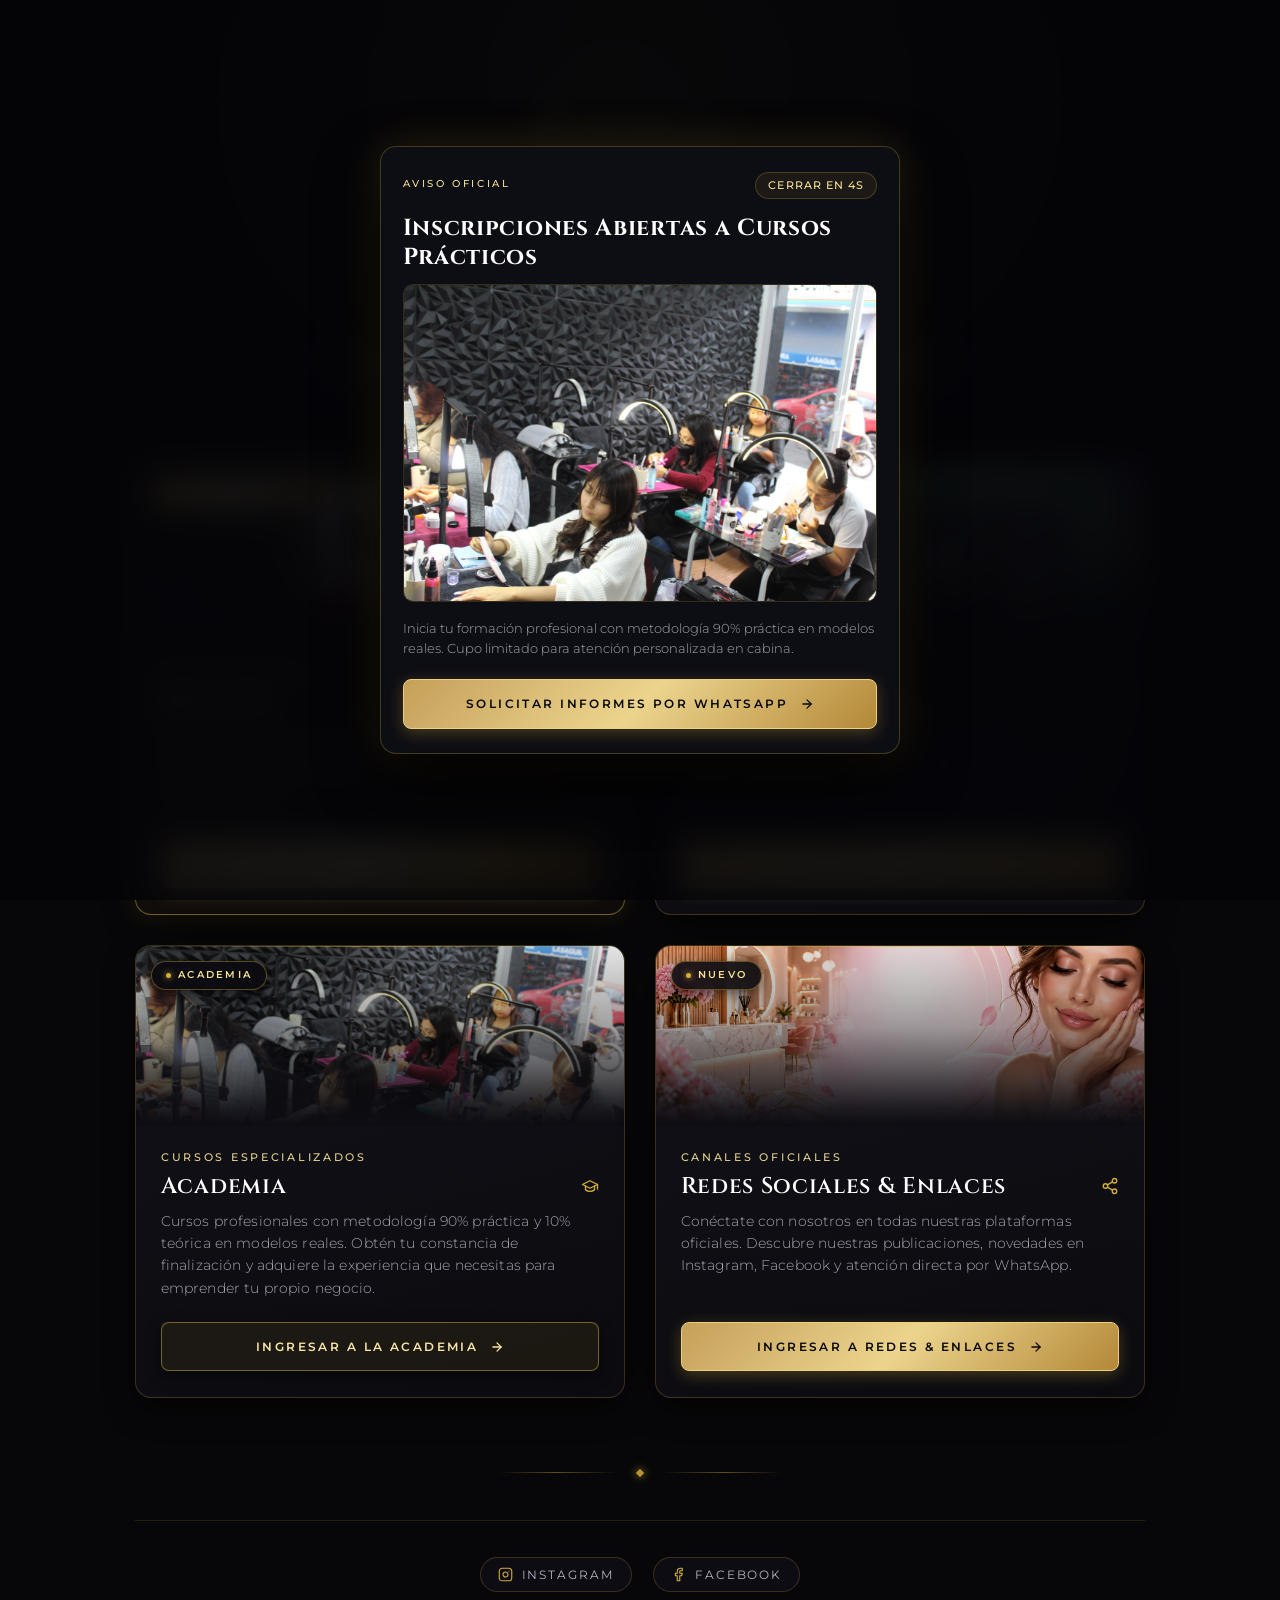
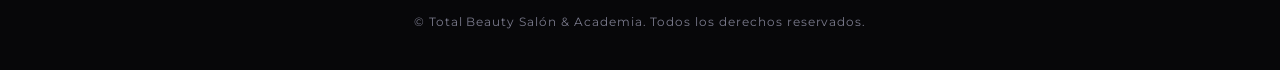
==== commit 0cefa403: "Deteccion automatica dinamica de fotos en galeria de academia y estilizacion visual de alta gama" ====
--- a/index.html
+++ b/index.html
@@ -95,7 +95,7 @@
     <section class="welcome-section animate-fade-in delay-1" aria-label="Mensaje de Bienvenida">
 
       <p class="welcome-description">
-        Te damos la bienvenida a nuestro espacio. Selecciona la opción a la que deseas ingresar:
+        Te damos la bienvenida a este espacio. Selecciona la opción a la que deseas ingresar:
       </p>
     </section>
 
--- a/styles.css
+++ b/styles.css
@@ -1145,295 +1145,378 @@
 /* ==========================================================================
    PÁGINA ESPECIAL: ACADEMIA (academia.html)
    ========================================================================== */
+/* ==========================================================================
+   PAGINA ESPECIAL: ACADEMIA (academia.html) - DISENO VIP Y CORPORATIVO
+   ========================================================================== */
 .academia-nav {
   display: flex;
   align-items: center;
   justify-content: space-between;
-  padding: 0.75rem 0 1.75rem;
-  border-bottom: 1px solid rgba(212, 175, 55, 0.15);
-  margin-bottom: 2.25rem;
+  padding: 0.85rem 0 1.85rem;
+  border-bottom: 1px solid rgba(212, 175, 55, 0.18);
+  margin-bottom: 2.5rem;
   gap: 1rem;
+  position: relative;
+}
+
+.academia-nav::after {
+  content: '';
+  position: absolute;
+  bottom: -1px;
+  left: 50%;
+  transform: translateX(-50%);
+  width: 140px;
+  height: 1.5px;
+  background: linear-gradient(90deg, transparent, rgba(212, 175, 55, 0.3), var(--gold-primary), rgba(212, 175, 55, 0.3), transparent);
+  box-shadow: 0 0 8px rgba(212, 175, 55, 0.4);
 }
 
 .nav-right-group {
   display: flex;
   align-items: center;
-  gap: 1.1rem;
+  gap: 1.15rem;
 }
 
 .btn-back {
   display: inline-flex;
   align-items: center;
-  gap: 0.5rem;
-  padding: 0.42rem 0.85rem;
-  border-radius: 4px;
-  border: 1px solid var(--gold-border);
-  color: var(--gold-light);
+  gap: 0.6rem;
+  padding: 0.5rem 1.15rem;
+  border-radius: 999px;
+  border: 1px solid rgba(212, 175, 55, 0.32);
+  background: rgba(18, 18, 26, 0.75);
+  color: #e4e4ed;
   text-decoration: none;
-  font-size: 0.72rem;
-  letter-spacing: 0.12em;
-  text-transform: uppercase;
-  transition: var(--transition-smooth);
+  font-size: 0.74rem;
+  letter-spacing: 0.14em;
+  text-transform: uppercase;
+  backdrop-filter: blur(10px);
+  -webkit-backdrop-filter: blur(10px);
+  transition: all 0.35s cubic-bezier(0.16, 1, 0.3, 1);
+  box-shadow: 0 4px 15px rgba(0, 0, 0, 0.5);
 }
 
 .btn-back:hover {
-  background: rgba(212, 175, 55, 0.1);
-  color: #ffffff;
-  border-color: var(--gold-primary);
+  background: rgba(28, 28, 38, 0.95);
+  color: #ffffff;
+  border-color: var(--gold-light);
   transform: translateX(-3px);
+  box-shadow: 0 6px 20px rgba(0, 0, 0, 0.7), 0 0 16px rgba(212, 175, 55, 0.3);
 }
 
 .btn-back svg {
-  width: 14px;
-  height: 14px;
-}
-
+  width: 15px;
+  height: 15px;
+  color: var(--gold-primary);
+  transition: transform 0.3s ease;
+}
+
+.btn-back:hover svg {
+  transform: translateX(-3px);
+}
+
+/* Hero de Academia */
 .academia-hero {
   text-align: center;
-  max-width: 760px;
-  margin: 0 auto 2.75rem;
+  max-width: 780px;
+  margin: 0 auto 3rem;
   padding: 0 0.5rem;
+  position: relative;
 }
 
 .academia-hero-badge {
   display: inline-flex;
   align-items: center;
-  gap: 0.5rem;
-  padding: 0.32rem 0.95rem;
+  gap: 0.55rem;
+  padding: 0.38rem 1.2rem;
   border-radius: 999px;
-  border: 1px solid var(--gold-border);
-  background: rgba(212, 175, 55, 0.05);
-  font-size: 0.68rem;
-  letter-spacing: 0.25em;
+  border: 1px solid rgba(212, 175, 55, 0.42);
+  background: rgba(212, 175, 55, 0.08);
+  font-size: 0.7rem;
+  letter-spacing: 0.26em;
   text-transform: uppercase;
   color: var(--gold-light);
-  margin-bottom: 0.85rem;
+  margin-bottom: 1.15rem;
+  box-shadow: 0 4px 15px rgba(0, 0, 0, 0.5), 0 0 14px rgba(212, 175, 55, 0.18);
+  backdrop-filter: blur(8px);
 }
 
 .academia-hero-title {
   font-family: var(--font-serif);
-  font-size: 2.25rem;
-  font-weight: 500;
-  letter-spacing: 0.06em;
-  color: #ffffff;
-  margin-bottom: 0.75rem;
-  line-height: 1.15;
+  font-size: 2.65rem;
+  font-weight: 600;
+  letter-spacing: 0.05em;
+  color: #ffffff;
+  margin-bottom: 0.85rem;
+  line-height: 1.18;
 }
 
 .academia-hero-title span {
-  background: var(--gold-gradient);
+  background: linear-gradient(135deg, #fceeb5 0%, #d4af37 50%, #ecd48d 100%);
   -webkit-background-clip: text;
   -webkit-text-fill-color: transparent;
+  filter: drop-shadow(0 2px 14px rgba(212, 175, 55, 0.38));
 }
 
 .academia-hero-subtitle {
-  font-size: 0.92rem;
-  color: var(--text-muted);
-  line-height: 1.6;
+  font-size: 0.96rem;
+  color: #cfcfe0;
+  line-height: 1.7;
   font-weight: 300;
-  margin-bottom: 1.5rem;
-}
-
-/* Métricas Clave de la Academia */
+  margin-bottom: 1.75rem;
+  letter-spacing: 0.015em;
+}
+
+/* Metricas Clave de la Academia */
 .academia-metrics-grid {
   display: grid;
   grid-template-columns: repeat(4, 1fr);
-  gap: 0.85rem;
-  max-width: 860px;
-  margin: 0 auto 3rem;
+  gap: 1.1rem;
+  max-width: 920px;
+  margin: 0 auto 3.5rem;
   width: 100%;
 }
 
 .metric-card {
-  background: rgba(18, 18, 22, 0.6);
-  border: 1px solid rgba(212, 175, 55, 0.2);
-  border-radius: 8px;
-  padding: 1rem 0.65rem;
+  background: linear-gradient(165deg, rgba(22, 22, 30, 0.88) 0%, rgba(12, 12, 18, 0.96) 100%);
+  border: 1px solid rgba(212, 175, 55, 0.24);
+  border-radius: 14px;
+  padding: 1.35rem 0.85rem;
   text-align: center;
-  transition: var(--transition-smooth);
+  transition: all 0.4s cubic-bezier(0.16, 1, 0.3, 1);
+  box-shadow: 0 8px 25px -8px rgba(0, 0, 0, 0.75), 0 0 1px rgba(255, 255, 255, 0.08) inset;
+  backdrop-filter: blur(12px);
+  -webkit-backdrop-filter: blur(12px);
+  position: relative;
+  overflow: hidden;
+}
+
+.metric-card::before {
+  content: '';
+  position: absolute;
+  top: 0;
+  left: 0;
+  right: 0;
+  height: 1.5px;
+  background: linear-gradient(90deg, transparent, rgba(212, 175, 55, 0.7), transparent);
 }
 
 .metric-card:hover {
-  border-color: var(--gold-border-hover);
-  background: rgba(24, 24, 30, 0.85);
-  transform: translateY(-3px);
+  border-color: rgba(212, 175, 55, 0.6);
+  background: linear-gradient(165deg, rgba(28, 28, 38, 0.92) 0%, rgba(16, 16, 22, 0.98) 100%);
+  transform: translateY(-5px);
+  box-shadow: 0 16px 36px -8px rgba(0, 0, 0, 0.9), 0 0 25px rgba(212, 175, 55, 0.25);
 }
 
 .metric-value {
   font-family: var(--font-serif);
-  font-size: 1.25rem;
-  color: var(--gold-light);
-  margin-bottom: 0.2rem;
-  font-weight: 600;
+  font-size: 1.45rem;
+  background: linear-gradient(135deg, #fceeb5 0%, #d4af37 50%, #ecd48d 100%);
+  -webkit-background-clip: text;
+  -webkit-text-fill-color: transparent;
+  margin-bottom: 0.35rem;
+  font-weight: 700;
   letter-spacing: 0.05em;
+  filter: drop-shadow(0 2px 8px rgba(212, 175, 55, 0.3));
 }
 
 .metric-label {
-  font-size: 0.68rem;
-  letter-spacing: 0.1em;
-  text-transform: uppercase;
-  color: var(--text-muted);
-}
-
-/* Sección de Cursos y Filtros */
+  font-size: 0.72rem;
+  letter-spacing: 0.14em;
+  text-transform: uppercase;
+  color: #b0b0c2;
+  font-weight: 500;
+}
+
+/* Seccion de Cursos y Filtros */
 .section-header {
   text-align: center;
-  margin-bottom: 1.75rem;
+  margin-bottom: 1.85rem;
 }
 
 .section-tag {
-  font-size: 0.68rem;
-  letter-spacing: 0.22em;
+  font-size: 0.7rem;
+  letter-spacing: 0.24em;
   text-transform: uppercase;
   color: var(--gold-light);
-  margin-bottom: 0.35rem;
+  margin-bottom: 0.45rem;
   display: block;
+  font-weight: 500;
 }
 
 .section-title {
   font-family: var(--font-serif);
-  font-size: 1.75rem;
-  letter-spacing: 0.05em;
-  color: #ffffff;
+  font-size: 1.95rem;
+  letter-spacing: 0.04em;
+  color: #ffffff;
+  font-weight: 600;
 }
 
 .category-filter-bar {
   display: flex;
   justify-content: center;
   flex-wrap: wrap;
-  gap: 0.5rem;
-  margin-bottom: 2.5rem;
+  gap: 0.65rem;
+  margin-bottom: 2.75rem;
 }
 
 .filter-btn {
-  background: transparent;
-  border: 1px solid rgba(212, 175, 55, 0.25);
-  color: var(--text-muted);
-  padding: 0.45rem 1rem;
+  background: rgba(18, 18, 26, 0.65);
+  border: 1px solid rgba(212, 175, 55, 0.28);
+  color: #b5b5c6;
+  padding: 0.55rem 1.25rem;
   border-radius: 999px;
   font-family: var(--font-sans);
-  font-size: 0.74rem;
-  letter-spacing: 0.08em;
+  font-size: 0.75rem;
+  letter-spacing: 0.1em;
   cursor: pointer;
-  transition: var(--transition-smooth);
+  transition: all 0.35s cubic-bezier(0.16, 1, 0.3, 1);
   white-space: nowrap;
-}
-
-.filter-btn:hover,
+  backdrop-filter: blur(8px);
+  box-shadow: 0 4px 14px rgba(0, 0, 0, 0.5);
+}
+
+.filter-btn:hover {
+  background: rgba(28, 28, 38, 0.85);
+  border-color: var(--gold-light);
+  color: #ffffff;
+  transform: translateY(-2px);
+  box-shadow: 0 6px 18px rgba(0, 0, 0, 0.7), 0 0 15px rgba(212, 175, 55, 0.2);
+}
+
 .filter-btn.active {
-  background: rgba(212, 175, 55, 0.15);
-  border-color: var(--gold-primary);
-  color: var(--gold-light);
-}
-
-/* Cuadrícula de Cursos */
+  background: linear-gradient(135deg, #d4af37 0%, #faebb0 45%, #c5a059 80%, #997a24 100%);
+  color: #070709;
+  font-weight: 700;
+  border-color: #fff2b5;
+  box-shadow: 0 6px 22px rgba(212, 175, 55, 0.45);
+  transform: translateY(-2px);
+}
+
+/* Cuadricula de Cursos */
 .courses-grid {
   display: grid;
   grid-template-columns: repeat(auto-fill, minmax(310px, 1fr));
-  gap: 1.5rem;
-  margin-bottom: 3.5rem;
+  gap: 1.75rem;
+  margin-bottom: 3.75rem;
   width: 100%;
 }
 
 .course-card {
-  background: var(--bg-card);
-  border: 1px solid var(--gold-border);
-  border-radius: 12px;
+  background: linear-gradient(165deg, rgba(20, 20, 28, 0.88) 0%, rgba(11, 11, 16, 0.96) 100%);
+  border: 1px solid rgba(212, 175, 55, 0.24);
+  border-radius: 16px;
   overflow: hidden;
   display: flex;
   flex-direction: column;
-  transition: var(--transition-smooth);
+  transition: all 0.45s cubic-bezier(0.16, 1, 0.3, 1);
+  box-shadow: 0 10px 30px rgba(0, 0, 0, 0.8), 0 0 1px rgba(255, 255, 255, 0.08) inset;
+  backdrop-filter: blur(14px);
+  -webkit-backdrop-filter: blur(14px);
+  position: relative;
+}
+
+.course-card::before {
+  content: '';
+  position: absolute;
+  top: 0;
+  left: 0;
+  right: 0;
+  height: 1.5px;
+  background: linear-gradient(90deg, transparent, rgba(212, 175, 55, 0.7), transparent);
 }
 
 .course-card:hover {
-  transform: translateY(-5px);
-  border-color: var(--gold-border-hover);
-  background: var(--bg-card-hover);
-  box-shadow: 0 16px 36px -8px rgba(0, 0, 0, 0.85), 0 0 20px var(--gold-glow);
+  transform: translateY(-6px);
+  border-color: rgba(212, 175, 55, 0.6);
+  background: linear-gradient(165deg, rgba(26, 26, 36, 0.92) 0%, rgba(14, 14, 20, 0.98) 100%);
+  box-shadow: 0 20px 48px -10px rgba(0, 0, 0, 0.95), 0 0 30px rgba(212, 175, 55, 0.25);
 }
 
 .course-card-header {
-  padding: 1.15rem 1.25rem 0.65rem;
+  padding: 1.25rem 1.35rem 0.75rem;
   display: flex;
   align-items: center;
   justify-content: space-between;
-  border-bottom: 1px solid rgba(212, 175, 55, 0.08);
+  border-bottom: 1px solid rgba(212, 175, 55, 0.1);
 }
 
 .course-mode-badge {
   background: rgba(212, 175, 55, 0.12);
-  border: 1px solid rgba(212, 175, 55, 0.3);
-  padding: 0.22rem 0.6rem;
-  border-radius: 4px;
-  font-size: 0.64rem;
-  letter-spacing: 0.12em;
+  border: 1px solid rgba(212, 175, 55, 0.35);
+  padding: 0.25rem 0.75rem;
+  border-radius: 999px;
+  font-size: 0.65rem;
+  letter-spacing: 0.14em;
   text-transform: uppercase;
   color: var(--gold-light);
-  font-weight: 500;
+  font-weight: 600;
 }
 
 .course-duration {
-  font-size: 0.72rem;
-  color: var(--text-dim);
+  font-size: 0.74rem;
+  color: #a5a5b5;
   letter-spacing: 0.05em;
 }
 
 .course-card-body {
-  padding: 1.15rem 1.25rem 1.35rem;
+  padding: 1.25rem 1.35rem 1.45rem;
   display: flex;
   flex-direction: column;
   flex-grow: 1;
 }
 
 .course-category-tag {
-  font-size: 0.65rem;
-  letter-spacing: 0.18em;
+  font-size: 0.68rem;
+  letter-spacing: 0.2em;
   text-transform: uppercase;
   color: var(--gold-light);
-  margin-bottom: 0.3rem;
+  margin-bottom: 0.35rem;
+  font-weight: 500;
 }
 
 .course-title {
   font-family: var(--font-serif);
-  font-size: 1.2rem;
-  color: #ffffff;
-  margin-bottom: 0.6rem;
+  font-size: 1.32rem;
+  color: #ffffff;
+  margin-bottom: 0.65rem;
   letter-spacing: 0.02em;
-  font-weight: 500;
+  font-weight: 600;
 }
 
 .course-desc {
-  font-size: 0.82rem;
-  color: var(--text-muted);
-  line-height: 1.55;
-  margin-bottom: 1.15rem;
+  font-size: 0.84rem;
+  color: #a5a5b5;
+  line-height: 1.62;
+  margin-bottom: 1.25rem;
   font-weight: 300;
 }
 
 .course-topics-list {
   list-style: none;
-  margin-bottom: 1.35rem;
-  padding-top: 0.75rem;
+  margin-bottom: 1.45rem;
+  padding-top: 0.85rem;
   border-top: 1px solid rgba(212, 175, 55, 0.1);
   display: flex;
   flex-direction: column;
-  gap: 0.4rem;
+  gap: 0.45rem;
 }
 
 .course-topic-item {
   display: flex;
   align-items: center;
-  gap: 0.55rem;
-  font-size: 0.76rem;
-  color: #c4c4cc;
+  gap: 0.6rem;
+  font-size: 0.78rem;
+  color: #c8c8d5;
 }
 
 .course-topic-item span.dot {
-  width: 4px;
-  height: 4px;
+  width: 5px;
+  height: 5px;
   background-color: var(--gold-primary);
   border-radius: 50%;
   flex-shrink: 0;
+  box-shadow: 0 0 6px var(--gold-primary);
 }
 
 .btn-inquire {
@@ -1441,82 +1524,102 @@
   display: inline-flex;
   align-items: center;
   justify-content: center;
-  gap: 0.6rem;
+  gap: 0.65rem;
   width: 100%;
-  padding: 0.75rem 1rem;
-  border-radius: 6px;
-  border: 1px solid var(--gold-border-hover);
-  background: transparent;
+  padding: 0.85rem 1.15rem;
+  border-radius: 8px;
+  border: 1px solid rgba(212, 175, 55, 0.45);
+  background: rgba(212, 175, 55, 0.08);
   color: var(--gold-light);
-  font-size: 0.74rem;
-  letter-spacing: 0.16em;
+  font-size: 0.76rem;
+  letter-spacing: 0.18em;
   text-transform: uppercase;
   text-decoration: none;
-  transition: var(--transition-smooth);
+  transition: all 0.35s cubic-bezier(0.16, 1, 0.3, 1);
   cursor: pointer;
+  font-weight: 600;
 }
 
 .btn-inquire:hover {
   background: linear-gradient(135deg, #c5a059 0%, #ecd48d 50%, #b38838 100%);
   color: #000000;
-  border-color: #d4af37;
-  font-weight: 600;
-  box-shadow: 0 4px 16px rgba(212, 175, 55, 0.35);
-}
-
-/* Metodología */
+  border-color: #ffd875;
+  box-shadow: 0 6px 22px rgba(212, 175, 55, 0.5);
+  transform: translateY(-2px);
+}
+
+/* Metodologia */
 .methodology-section {
-  background: rgba(13, 13, 18, 0.6);
-  border: 1px solid var(--gold-border);
-  border-radius: 12px;
-  padding: 2.25rem 1.75rem;
-  margin-bottom: 3.5rem;
+  background: linear-gradient(165deg, rgba(18, 18, 25, 0.8) 0%, rgba(10, 10, 15, 0.94) 100%);
+  border: 1px solid rgba(212, 175, 55, 0.25);
+  border-radius: 16px;
+  padding: 2.75rem 2rem;
+  margin-bottom: 3.75rem;
+  box-shadow: 0 14px 40px rgba(0, 0, 0, 0.75), 0 0 30px rgba(212, 175, 55, 0.08);
+  position: relative;
+  overflow: hidden;
+}
+
+.methodology-section::before {
+  content: '';
+  position: absolute;
+  top: 0;
+  left: 0;
+  right: 0;
+  height: 2px;
+  background: linear-gradient(90deg, transparent, var(--gold-primary), transparent);
+  box-shadow: 0 0 10px rgba(212, 175, 55, 0.5);
 }
 
 .methodology-grid {
   display: grid;
   grid-template-columns: repeat(3, 1fr);
-  gap: 1.75rem;
-  margin-top: 1.5rem;
+  gap: 2rem;
+  margin-top: 1.75rem;
 }
 
 .methodology-item {
   display: flex;
   flex-direction: column;
-  gap: 0.45rem;
+  gap: 0.5rem;
 }
 
 .methodology-number {
   font-family: var(--font-serif);
-  font-size: 1.35rem;
-  color: var(--gold-primary);
+  font-size: 2.2rem;
+  background: linear-gradient(135deg, #fceeb5 0%, #d4af37 50%, #ecd48d 100%);
+  -webkit-background-clip: text;
+  -webkit-text-fill-color: transparent;
+  font-weight: 700;
+  filter: drop-shadow(0 2px 10px rgba(212, 175, 55, 0.35));
+  margin-bottom: 0.35rem;
+}
+
+.methodology-title {
+  font-size: 1.05rem;
+  color: #ffffff;
   font-weight: 600;
-}
-
-.methodology-title {
-  font-size: 0.92rem;
-  color: #ffffff;
-  font-weight: 500;
-  letter-spacing: 0.03em;
+  letter-spacing: 0.02em;
 }
 
 .methodology-desc {
-  font-size: 0.81rem;
-  color: var(--text-muted);
-  line-height: 1.55;
+  font-size: 0.85rem;
+  color: #a5a5b5;
+  line-height: 1.65;
   font-weight: 300;
 }
 
 /* Banner de Inscripciones */
 .enrollment-banner {
   text-align: center;
-  background: linear-gradient(180deg, rgba(20, 20, 26, 0.8) 0%, rgba(13, 13, 18, 0.95) 100%);
-  border: 1px solid var(--gold-border);
-  border-radius: 12px;
-  padding: 2.5rem 1.25rem;
-  margin-bottom: 3rem;
+  background: linear-gradient(165deg, rgba(26, 22, 18, 0.9) 0%, rgba(12, 10, 10, 0.98) 100%);
+  border: 1.5px solid rgba(212, 175, 55, 0.4);
+  border-radius: 18px;
+  padding: 3.25rem 1.75rem;
+  margin-bottom: 3.5rem;
   position: relative;
   overflow: hidden;
+  box-shadow: 0 16px 45px rgba(0, 0, 0, 0.85), 0 0 35px rgba(212, 175, 55, 0.16);
 }
 
 .enrollment-banner::before {
@@ -1525,25 +1628,27 @@
   top: 0;
   left: 50%;
   transform: translateX(-50%);
-  width: 200px;
+  width: 240px;
   height: 2px;
-  background: var(--gold-gradient);
+  background: linear-gradient(90deg, transparent, var(--gold-light), transparent);
+  box-shadow: 0 0 10px rgba(212, 175, 55, 0.5);
 }
 
 .enrollment-title {
   font-family: var(--font-serif);
-  font-size: 1.65rem;
-  color: #ffffff;
-  margin-bottom: 0.65rem;
+  font-size: 1.95rem;
+  color: #ffffff;
+  margin-bottom: 0.85rem;
   letter-spacing: 0.04em;
+  font-weight: 600;
 }
 
 .enrollment-desc {
-  font-size: 0.86rem;
-  color: var(--text-muted);
-  max-width: 580px;
-  margin: 0 auto 1.5rem;
-  line-height: 1.6;
+  font-size: 0.92rem;
+  color: #cfcfe0;
+  max-width: 620px;
+  margin: 0 auto 1.85rem;
+  line-height: 1.68;
   font-weight: 300;
 }
 
@@ -1551,25 +1656,35 @@
   display: inline-flex;
   align-items: center;
   justify-content: center;
-  gap: 0.65rem;
-  padding: 0.85rem 1.75rem;
-  border-radius: 6px;
-  background: linear-gradient(135deg, #c5a059 0%, #ecd48d 50%, #b38838 100%);
-  color: #070709;
-  border: 1px solid #d4af37;
-  font-size: 0.76rem;
-  font-weight: 600;
-  letter-spacing: 0.18em;
+  gap: 0.75rem;
+  padding: 1.05rem 2.4rem;
+  border-radius: 999px;
+  background: linear-gradient(135deg, #25D366 0%, #1ea952 50%, #128C7E 100%);
+  color: #ffffff;
+  font-size: 0.84rem;
+  font-weight: 700;
+  letter-spacing: 0.12em;
   text-transform: uppercase;
   text-decoration: none;
-  box-shadow: 0 4px 18px rgba(212, 175, 55, 0.3);
-  transition: var(--transition-smooth);
+  border: 1px solid rgba(255, 255, 255, 0.35);
+  box-shadow: 0 6px 24px rgba(37, 211, 102, 0.4), 0 0 1px #fff inset;
+  transition: all 0.35s cubic-bezier(0.16, 1, 0.3, 1);
 }
 
 .btn-whatsapp-cta:hover {
-  transform: translateY(-2px);
-  background: linear-gradient(135deg, #ecd48d 0%, #ffffff 50%, #d4af37 100%);
-  box-shadow: 0 6px 26px rgba(212, 175, 55, 0.55);
+  transform: translateY(-3px) scale(1.02);
+  box-shadow: 0 10px 32px rgba(37, 211, 102, 0.6);
+  color: #ffffff;
+}
+
+.btn-whatsapp-cta svg {
+  width: 20px;
+  height: 20px;
+  transition: transform 0.3s ease;
+}
+
+.btn-whatsapp-cta:hover svg {
+  transform: scale(1.15);
 }
 
 .btn-whatsapp-cta svg {
@@ -3220,40 +3335,75 @@
 }
 
 /* ==========================================================================
-   SECCIÓN DE GALERÍA DE ACADEMIA (ESTILO TELÉFONO - PURAS IMÁGENES)
+   SECCION DE GALERIA DE ACADEMIA (ESTILO SMARTPHONE LUXURY)
    ========================================================================== */
 .academy-gallery-section {
   width: 100%;
   margin-top: 3.5rem;
-  margin-bottom: 2.5rem;
+  margin-bottom: 3.5rem;
   position: relative;
 }
 
-/* Cuadrícula Fotográfica Estilo Teléfono (Sin Textos) */
+/* Cuadricula Fotografica Dinamica */
 .phone-gallery-grid {
   display: grid;
-  grid-template-columns: repeat(3, 1fr);
-  gap: 10px;
+  grid-template-columns: repeat(5, 1fr);
+  gap: 14px;
   width: 100%;
 }
 
 .phone-gallery-item {
   position: relative;
   aspect-ratio: 1 / 1;
-  border-radius: 8px;
+  border-radius: 12px;
   overflow: hidden;
-  background-color: #0d0d12;
-  border: 1px solid rgba(212, 175, 55, 0.16);
+  background-color: #0d0d14;
+  border: 1px solid rgba(212, 175, 55, 0.22);
   cursor: pointer;
-  transition: transform 0.28s ease, border-color 0.28s ease, box-shadow 0.28s ease;
-  box-shadow: 0 4px 15px rgba(0, 0, 0, 0.6);
+  transition: transform 0.4s cubic-bezier(0.16, 1, 0.3, 1), 
+              border-color 0.4s ease, 
+              box-shadow 0.4s ease;
+  box-shadow: 0 6px 18px rgba(0, 0, 0, 0.7);
+}
+
+.phone-gallery-item::before {
+  content: '';
+  position: absolute;
+  inset: 0;
+  background: radial-gradient(circle at center, rgba(212, 175, 55, 0.3) 0%, rgba(7, 7, 9, 0.45) 100%);
+  opacity: 0;
+  transition: opacity 0.35s ease;
+  z-index: 3;
+  pointer-events: none;
+}
+
+.phone-gallery-item::after {
+  content: '';
+  position: absolute;
+  top: -60%;
+  left: -70%;
+  width: 240%;
+  height: 220%;
+  background: linear-gradient(60deg, transparent 42%, rgba(255, 240, 190, 0.16) 50%, transparent 58%);
+  transform: translateX(-100%) rotate(25deg);
+  transition: transform 0.85s cubic-bezier(0.16, 1, 0.3, 1);
+  pointer-events: none;
+  z-index: 4;
 }
 
 .phone-gallery-item:hover {
-  border-color: rgba(212, 175, 55, 0.85);
-  transform: scale(1.03);
-  box-shadow: 0 8px 24px rgba(0, 0, 0, 0.85), 0 0 15px rgba(212, 175, 55, 0.25);
-  z-index: 2;
+  border-color: #ffd875;
+  transform: translateY(-5px) scale(1.03);
+  box-shadow: 0 16px 36px rgba(0, 0, 0, 0.95), 0 0 28px rgba(212, 175, 55, 0.38);
+  z-index: 5;
+}
+
+.phone-gallery-item:hover::before {
+  opacity: 1;
+}
+
+.phone-gallery-item:hover::after {
+  transform: translateX(100%) rotate(25deg);
 }
 
 .phone-gallery-img {
@@ -3263,62 +3413,66 @@
   object-position: center;
   display: block;
   pointer-events: none;
-  transition: transform 0.45s cubic-bezier(0.16, 1, 0.3, 1);
+  transition: transform 0.65s cubic-bezier(0.16, 1, 0.3, 1), filter 0.65s ease;
+  filter: brightness(0.94) contrast(1.05);
 }
 
 .phone-gallery-item:hover .phone-gallery-img {
-  transform: scale(1.08);
-}
-
-/* Estado oculto para fotos más allá de las primeras 10 */
+  transform: scale(1.09);
+  filter: brightness(1.04) contrast(1.08);
+}
+
+/* Estado oculto para fotos mas alla de las primeras 10 */
 .phone-gallery-item.gallery-hidden {
   display: none !important;
 }
 
-/* Botón Ver Más Fotos */
+/* Boton Ver Mas Fotos */
 .gallery-action-wrap {
   display: flex;
   justify-content: center;
   align-items: center;
-  margin-top: 1.75rem;
+  margin-top: 2.25rem;
   width: 100%;
 }
 
 .btn-gallery-more {
-  background: #101015;
-  border: 1px solid var(--gold-primary);
+  background: linear-gradient(135deg, rgba(24, 20, 16, 0.9) 0%, rgba(14, 12, 10, 0.96) 100%);
+  border: 1.5px solid rgba(212, 175, 55, 0.5);
   color: var(--gold-light);
-  padding: 0.85rem 2.2rem;
+  padding: 0.95rem 2.6rem;
   font-family: var(--font-sans);
   font-size: 0.82rem;
-  font-weight: 600;
-  letter-spacing: 0.08em;
-  text-transform: uppercase;
-  border-radius: 30px;
+  font-weight: 700;
+  letter-spacing: 0.14em;
+  text-transform: uppercase;
+  border-radius: 999px;
   cursor: pointer;
   display: inline-flex;
   align-items: center;
-  gap: 0.65rem;
-  box-shadow: 0 4px 18px rgba(0, 0, 0, 0.7);
-  transition: all 0.3s ease;
+  gap: 0.75rem;
+  box-shadow: 0 6px 20px rgba(0, 0, 0, 0.8), 0 0 18px rgba(212, 175, 55, 0.18);
+  transition: all 0.35s cubic-bezier(0.16, 1, 0.3, 1);
+  position: relative;
+  overflow: hidden;
 }
 
 .btn-gallery-more:hover {
-  background: var(--gold-gradient);
+  background: linear-gradient(135deg, #d4af37 0%, #faebb0 45%, #c5a059 80%, #997a24 100%);
   color: #070709;
-  border-color: #f7e6a7;
-  transform: translateY(-2px);
-  box-shadow: 0 8px 25px rgba(212, 175, 55, 0.35);
+  border-color: #fff2b5;
+  transform: translateY(-3px);
+  box-shadow: 0 10px 30px rgba(212, 175, 55, 0.55);
 }
 
 .btn-gallery-more svg {
-  width: 15px;
-  height: 15px;
+  width: 16px;
+  height: 16px;
   transition: transform 0.3s ease;
 }
 
 .btn-gallery-more:hover svg {
-  transform: translateY(2px);
+  transform: translateY(3px);
 }
 
 /* ==========================================================================
@@ -3328,13 +3482,13 @@
   position: fixed;
   inset: 0;
   background: rgba(5, 5, 8, 0.96);
-  backdrop-filter: blur(14px);
-  -webkit-backdrop-filter: blur(14px);
+  backdrop-filter: blur(20px);
+  -webkit-backdrop-filter: blur(20px);
   z-index: 999999;
   display: flex;
   flex-direction: column;
   justify-content: space-between;
-  padding: 1.25rem 1.5rem;
+  padding: 1.5rem 1.75rem;
   box-sizing: border-box;
 }
 
@@ -3349,30 +3503,36 @@
 .lightbox-counter {
   font-family: var(--font-sans);
   font-size: 0.82rem;
-  letter-spacing: 0.08em;
+  letter-spacing: 0.12em;
   color: var(--gold-light);
-  font-weight: 500;
+  font-weight: 600;
+  padding: 0.35rem 0.95rem;
+  border-radius: 999px;
+  background: rgba(18, 18, 25, 0.8);
+  border: 1px solid rgba(212, 175, 55, 0.35);
 }
 
 .lightbox-close-btn {
-  background: rgba(212, 175, 55, 0.08);
-  border: 1px solid rgba(212, 175, 55, 0.35);
+  background: rgba(22, 22, 30, 0.85);
+  border: 1px solid rgba(212, 175, 55, 0.4);
   color: var(--gold-primary);
-  width: 40px;
-  height: 40px;
+  width: 44px;
+  height: 44px;
   border-radius: 50%;
   display: flex;
   align-items: center;
   justify-content: center;
   cursor: pointer;
-  transition: all 0.25s ease;
+  transition: all 0.3s cubic-bezier(0.16, 1, 0.3, 1);
+  box-shadow: 0 4px 15px rgba(0, 0, 0, 0.6);
 }
 
 .lightbox-close-btn:hover {
-  background: rgba(212, 175, 55, 0.25);
-  border-color: #f7e6a7;
-  color: #ffffff;
-  transform: scale(1.06);
+  background: linear-gradient(135deg, #d4af37, #ecd48d);
+  border-color: #fff2b5;
+  color: #000000;
+  transform: scale(1.1);
+  box-shadow: 0 0 20px rgba(212, 175, 55, 0.5);
 }
 
 .lightbox-body {
@@ -3382,7 +3542,7 @@
   justify-content: space-between;
   width: 100%;
   position: relative;
-  gap: 1rem;
+  gap: 1.25rem;
 }
 
 .lightbox-image-container {
@@ -3391,58 +3551,67 @@
   align-items: center;
   justify-content: center;
   height: 100%;
-  max-height: calc(100vh - 120px);
+  max-height: calc(100vh - 140px);
 }
 
 .lightbox-large-img {
   max-width: 90vw;
   max-height: 80vh;
   object-fit: contain;
-  border-radius: 8px;
-  box-shadow: 0 15px 45px rgba(0, 0, 0, 0.95), 0 0 30px rgba(212, 175, 55, 0.15);
-  border: 1px solid rgba(212, 175, 55, 0.2);
-  animation: fadeIn 0.25s ease forwards;
+  border-radius: 12px;
+  box-shadow: 0 20px 60px rgba(0, 0, 0, 0.98), 0 0 40px rgba(212, 175, 55, 0.2);
+  border: 1.5px solid rgba(212, 175, 55, 0.35);
+  animation: fadeIn 0.3s cubic-bezier(0.16, 1, 0.3, 1) forwards;
 }
 
 .lightbox-nav-btn {
-  background: rgba(212, 175, 55, 0.08);
-  border: 1px solid rgba(212, 175, 55, 0.35);
+  background: rgba(22, 22, 30, 0.85);
+  border: 1px solid rgba(212, 175, 55, 0.4);
   color: var(--gold-primary);
-  width: 48px;
-  height: 48px;
+  width: 52px;
+  height: 52px;
   border-radius: 50%;
   display: flex;
   align-items: center;
   justify-content: center;
   cursor: pointer;
-  transition: all 0.25s ease;
+  transition: all 0.3s cubic-bezier(0.16, 1, 0.3, 1);
   z-index: 10;
   flex-shrink: 0;
+  box-shadow: 0 4px 15px rgba(0, 0, 0, 0.6);
 }
 
 .lightbox-nav-btn:hover {
-  background: rgba(212, 175, 55, 0.25);
-  border-color: #f7e6a7;
-  color: #ffffff;
-  transform: scale(1.06);
+  background: linear-gradient(135deg, #d4af37, #ecd48d);
+  border-color: #fff2b5;
+  color: #000000;
+  transform: scale(1.1);
+  box-shadow: 0 0 22px rgba(212, 175, 55, 0.55);
 }
 
 /* Adaptación Responsiva para Teléfonos */
-@media (min-width: 992px) {
+@media (min-width: 1025px) {
   .phone-gallery-grid {
     grid-template-columns: repeat(5, 1fr);
-    gap: 12px;
-  }
-}
-
-@media (min-width: 600px) and (max-width: 991px) {
+    gap: 14px;
+  }
+}
+
+@media (min-width: 768px) and (max-width: 1024px) {
   .phone-gallery-grid {
     grid-template-columns: repeat(4, 1fr);
+    gap: 12px;
+  }
+}
+
+@media (min-width: 480px) and (max-width: 767px) {
+  .phone-gallery-grid {
+    grid-template-columns: repeat(3, 1fr);
     gap: 10px;
   }
 }
 
-@media (max-width: 420px) {
+@media (max-width: 479px) {
   .phone-gallery-grid {
     grid-template-columns: repeat(2, 1fr);
     gap: 8px;
@@ -3451,8 +3620,8 @@
     padding: 1rem 0.75rem;
   }
   .lightbox-nav-btn {
-    width: 38px;
-    height: 38px;
+    width: 40px;
+    height: 40px;
   }
 }
 
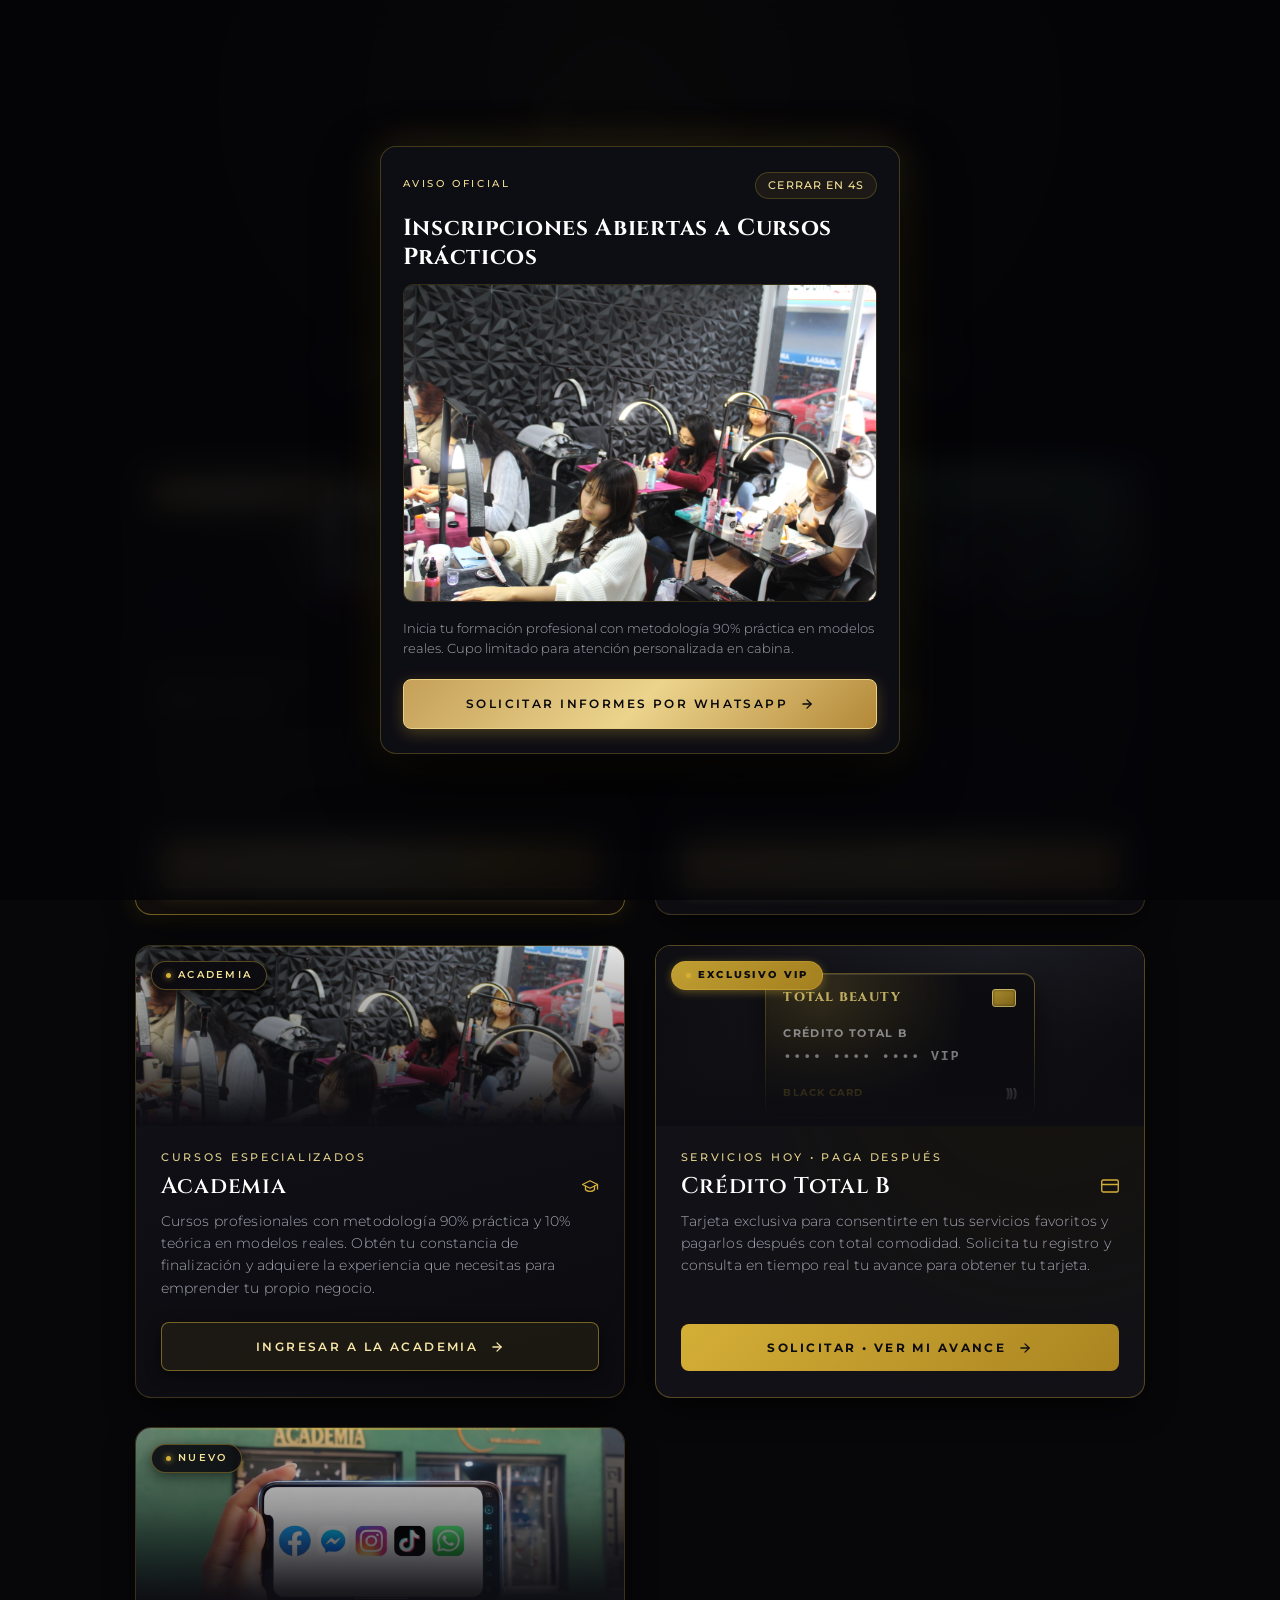
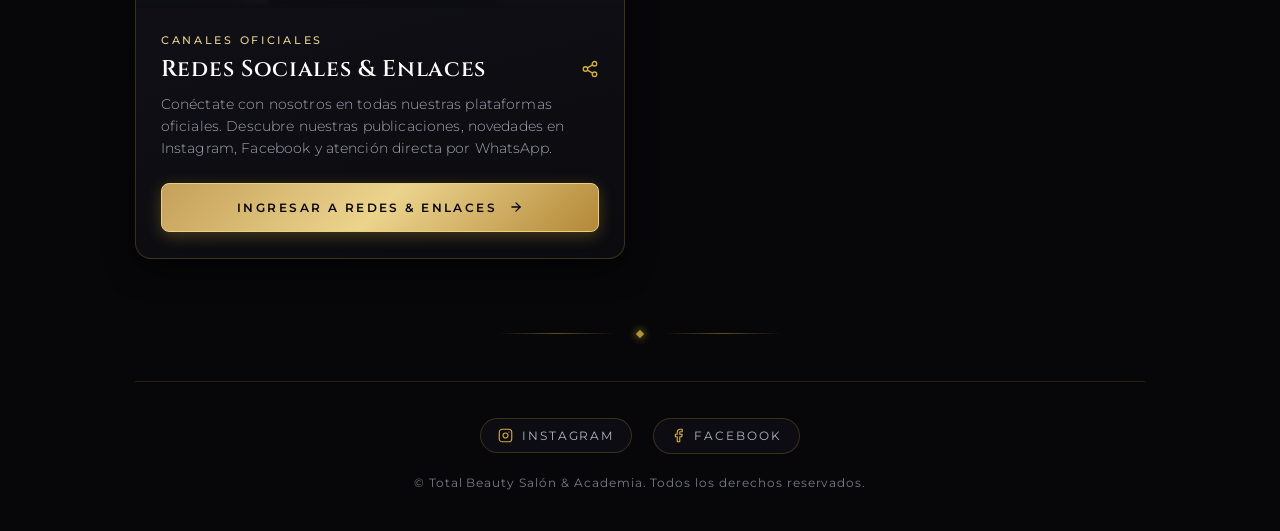
==== commit 30c9539d: "feat: agregar sistema exclusivo de Credito Total B con tarjeta virtual 3D, avance porcentual y modul" ====
--- a/index.html
+++ b/index.html
@@ -217,11 +217,58 @@
         </div>
       </a>
 
+      <!-- Opción 4: CRÉDITO TOTAL B (Navega a credito.html) -->
+      <a href="credito.html" class="option-card option-card-credito" aria-label="Ingresar a Crédito Total B">
+        <div class="option-image-wrap">
+          <div class="credito-card-preview-thumb">
+            <div class="credito-thumb-inner">
+              <div class="credito-thumb-header">
+                <span class="credito-thumb-brand">TOTAL BEAUTY</span>
+                <span class="credito-thumb-chip"></span>
+              </div>
+              <div class="credito-thumb-body">
+                <span class="credito-thumb-title">CRÉDITO TOTAL B</span>
+                <span class="credito-thumb-number">•••• •••• •••• VIP</span>
+              </div>
+              <div class="credito-thumb-footer">
+                <span class="credito-thumb-tier">BLACK CARD</span>
+                <span class="credito-thumb-contactless">)))</span>
+              </div>
+            </div>
+          </div>
+          <div class="image-overlay"></div>
+          <span class="option-category-badge badge-gold">Exclusivo VIP</span>
+        </div>
+
+        <div class="option-content">
+          <span class="option-subtitle">Servicios Hoy • Paga Después</span>
+          <h2 class="option-title">
+            <span>Crédito Total B</span>
+            <svg xmlns="http://www.w3.org/2000/svg" width="18" height="18" viewBox="0 0 24 24" fill="none" stroke="currentColor" stroke-width="1.8" stroke-linecap="round" stroke-linejoin="round" style="color: #d4af37;">
+              <rect x="1" y="4" width="22" height="16" rx="2" ry="2"></rect>
+              <line x1="1" y1="10" x2="23" y2="10"></line>
+            </svg>
+          </h2>
+
+          <p class="option-description">
+            Tarjeta exclusiva para consentirte en tus servicios favoritos y pagarlos después con total comodidad. Solicita tu registro y consulta en tiempo real tu avance para obtener tu tarjeta.
+          </p>
+
+          <div class="btn-action btn-credito">
+            <span>Solicitar • Ver Mi Avance</span>
+            <svg class="btn-icon-arrow" xmlns="http://www.w3.org/2000/svg" viewBox="0 0 24 24" fill="none" stroke="currentColor" stroke-width="2.2" stroke-linecap="round" stroke-linejoin="round">
+              <line x1="5" y1="12" x2="19" y2="12"></line>
+              <polyline points="12 5 19 12 12 19"></polyline>
+            </svg>
+          </div>
+        </div>
+      </a>
+
       <!-- Opción 4: REDES SOCIALES & ENLACES (Navega a enlaces.html) -->
       <a href="enlaces.html" class="option-card" aria-label="Ingresar a Redes Sociales y Enlaces">
         <div class="option-image-wrap">
           <img 
-            src="assets/images/practica.png" 
+            src="assets/images/enlaces.jpg" 
             alt="Redes Sociales &amp; Enlaces Oficiales Total Beauty" 
             class="option-image"
             onerror="this.onerror=null; this.src='assets/images/enlaces.jpg';"
--- a/styles.css
+++ b/styles.css
@@ -6323,3 +6323,1255 @@
     gap: 1rem;
   }
 }
+
+
+/* ==========================================================================
+   PROGRAMA VIP: CRÉDITO TOTAL B
+   TOTAL BEAUTY SALÓN & ACADEMIA
+   ========================================================================== */
+
+/* 1. Tarjeta en Menú Principal (index.html) */
+.option-card-credito {
+  border: 1px solid rgba(212, 175, 55, 0.35);
+  background: radial-gradient(circle at 80% 20%, rgba(212, 175, 55, 0.08) 0%, rgba(18, 18, 24, 0.95) 70%);
+  position: relative;
+  overflow: hidden;
+}
+
+.option-card-credito::before {
+  content: '';
+  position: absolute;
+  top: 0;
+  left: -100%;
+  width: 50%;
+  height: 100%;
+  background: linear-gradient(90deg, transparent, rgba(212, 175, 55, 0.12), transparent);
+  transform: skewX(-25deg);
+  transition: left 0.75s ease;
+  pointer-events: none;
+}
+
+.option-card-credito:hover::before {
+  left: 200%;
+}
+
+.option-card-credito:hover {
+  border-color: #d4af37;
+  box-shadow: 0 16px 36px rgba(0, 0, 0, 0.7), 0 0 24px rgba(212, 175, 55, 0.25);
+}
+
+.credito-card-preview-thumb {
+  width: 100%;
+  height: 100%;
+  min-height: 200px;
+  background: linear-gradient(135deg, #0e0e13 0%, #1c1c24 50%, #0b0b0e 100%);
+  display: flex;
+  align-items: center;
+  justify-content: center;
+  padding: 1.25rem;
+  box-sizing: border-box;
+  position: relative;
+}
+
+.credito-thumb-inner {
+  width: 100%;
+  max-width: 270px;
+  height: 145px;
+  background: radial-gradient(circle at 20% 20%, rgba(212, 175, 55, 0.22) 0%, rgba(14, 14, 18, 0.95) 60%), #121218;
+  border: 1px solid rgba(212, 175, 55, 0.45);
+  border-radius: 12px;
+  padding: 0.9rem 1.1rem;
+  box-sizing: border-box;
+  display: flex;
+  flex-direction: column;
+  justify-content: space-between;
+  box-shadow: 0 10px 24px rgba(0, 0, 0, 0.6), inset 0 1px 0 rgba(255, 255, 255, 0.15);
+  position: relative;
+  transition: transform 0.4s ease;
+}
+
+.option-card-credito:hover .credito-thumb-inner {
+  transform: translateY(-4px) scale(1.02);
+  border-color: #f7e07c;
+}
+
+.credito-thumb-header {
+  display: flex;
+  justify-content: space-between;
+  align-items: center;
+}
+
+.credito-thumb-brand {
+  font-family: 'Cinzel', serif;
+  font-size: 0.78rem;
+  font-weight: 800;
+  letter-spacing: 0.1em;
+  color: #f7e07c;
+}
+
+.credito-thumb-chip {
+  width: 24px;
+  height: 18px;
+  background: linear-gradient(135deg, #d4af37, #aa8420);
+  border-radius: 3px;
+  border: 1px solid #f7e07c;
+  box-shadow: inset 0 0 3px rgba(0,0,0,0.5);
+}
+
+.credito-thumb-body {
+  display: flex;
+  flex-direction: column;
+  gap: 0.2rem;
+}
+
+.credito-thumb-title {
+  font-family: 'Montserrat', sans-serif;
+  font-size: 0.68rem;
+  font-weight: 700;
+  letter-spacing: 0.12em;
+  color: #dedede;
+  text-transform: uppercase;
+}
+
+.credito-thumb-number {
+  font-family: 'Courier New', monospace;
+  font-size: 0.82rem;
+  letter-spacing: 0.15em;
+  color: #ffffff;
+  font-weight: 700;
+}
+
+.credito-thumb-footer {
+  display: flex;
+  justify-content: space-between;
+  align-items: center;
+}
+
+.credito-thumb-tier {
+  font-size: 0.65rem;
+  font-weight: 700;
+  letter-spacing: 0.1em;
+  color: #d4af37;
+}
+
+.credito-thumb-contactless {
+  font-size: 0.75rem;
+  font-weight: 800;
+  color: rgba(255, 255, 255, 0.7);
+  letter-spacing: -0.05em;
+}
+
+.badge-gold {
+  background: linear-gradient(135deg, rgba(212, 175, 55, 0.9), rgba(170, 132, 32, 0.95)) !important;
+  color: #0d0d11 !important;
+  font-weight: 800 !important;
+  box-shadow: 0 2px 10px rgba(212, 175, 55, 0.4) !important;
+}
+
+.btn-credito {
+  background: linear-gradient(135deg, #d4af37 0%, #aa8420 100%) !important;
+  color: #0d0d11 !important;
+  font-weight: 700 !important;
+}
+
+.btn-credito:hover {
+  background: linear-gradient(135deg, #f7e07c 0%, #d4af37 100%) !important;
+  box-shadow: 0 4px 15px rgba(212, 175, 55, 0.4) !important;
+}
+
+
+/* 2. Página Completa Crédito (credito.html) */
+.credito-page-body {
+  margin: 0;
+  padding: 0;
+  background-color: #0a0a0e;
+  color: #f5f5f7;
+  font-family: 'Montserrat', sans-serif;
+  min-height: 100vh;
+  position: relative;
+  overflow-x: hidden;
+}
+
+.credito-ambient-bg {
+  position: fixed;
+  top: 0;
+  left: 0;
+  width: 100%;
+  height: 100%;
+  pointer-events: none;
+  z-index: 0;
+}
+
+.credito-ambient-orb {
+  position: absolute;
+  border-radius: 50%;
+  filter: blur(120px);
+  opacity: 0.22;
+}
+
+.credito-ambient-orb.orb-1 {
+  width: 460px;
+  height: 460px;
+  top: -100px;
+  right: -50px;
+  background: radial-gradient(circle, #d4af37 0%, rgba(212, 175, 55, 0) 70%);
+}
+
+.credito-ambient-orb.orb-2 {
+  width: 520px;
+  height: 520px;
+  bottom: -150px;
+  left: -100px;
+  background: radial-gradient(circle, #8a6d1b 0%, rgba(138, 109, 27, 0) 70%);
+}
+
+.credito-ambient-pattern {
+  position: absolute;
+  inset: 0;
+  background-image: radial-gradient(rgba(212, 175, 55, 0.08) 1px, transparent 0);
+  background-size: 32px 32px;
+  opacity: 0.4;
+}
+
+.credito-container {
+  position: relative;
+  z-index: 1;
+  max-width: 920px;
+  margin: 0 auto;
+  padding: 2rem 1.5rem 4rem;
+  box-sizing: border-box;
+}
+
+/* Encabezado */
+.credito-header {
+  display: flex;
+  align-items: center;
+  justify-content: space-between;
+  margin-bottom: 2.25rem;
+  padding-bottom: 1.25rem;
+  border-bottom: 1px solid rgba(212, 175, 55, 0.18);
+}
+
+.credito-btn-back {
+  display: inline-flex;
+  align-items: center;
+  gap: 0.5rem;
+  padding: 0.6rem 1.1rem;
+  background: rgba(22, 22, 28, 0.8);
+  border: 1px solid rgba(212, 175, 55, 0.25);
+  border-radius: 8px;
+  color: #dedede;
+  font-size: 0.8rem;
+  font-weight: 600;
+  text-decoration: none;
+  transition: all 0.25s ease;
+}
+
+.credito-btn-back:hover {
+  background: rgba(212, 175, 55, 0.15);
+  border-color: #d4af37;
+  color: #ffffff;
+  transform: translateX(-3px);
+}
+
+.credito-brand-center {
+  text-align: center;
+}
+
+.credito-brand-tag {
+  display: block;
+  font-size: 0.68rem;
+  font-weight: 800;
+  letter-spacing: 0.2em;
+  color: #d4af37;
+  margin-bottom: 0.15rem;
+}
+
+.credito-brand-title {
+  font-family: 'Cinzel', serif;
+  font-size: 1.35rem;
+  font-weight: 900;
+  letter-spacing: 0.12em;
+  margin: 0;
+  color: #ffffff;
+}
+
+.credito-brand-sub {
+  display: block;
+  font-size: 0.7rem;
+  font-weight: 600;
+  letter-spacing: 0.15em;
+  color: #b0b0b8;
+}
+
+.credito-header-spacer {
+  width: 120px;
+}
+
+@media (max-width: 640px) {
+  .credito-header {
+    flex-direction: column;
+    gap: 1rem;
+  }
+  .credito-header-spacer {
+    display: none;
+  }
+}
+
+/* Hero Section & 3D Card */
+.credito-hero-section {
+  text-align: center;
+  margin-bottom: 2.5rem;
+}
+
+.credito-vip-badge {
+  display: inline-flex;
+  align-items: center;
+  gap: 0.45rem;
+  padding: 0.35rem 0.95rem;
+  background: rgba(212, 175, 55, 0.12);
+  border: 1px solid rgba(212, 175, 55, 0.4);
+  border-radius: 999px;
+  font-size: 0.72rem;
+  font-weight: 700;
+  letter-spacing: 0.1em;
+  color: #f7e07c;
+  margin-bottom: 0.85rem;
+}
+
+.credito-hero-title {
+  font-family: 'Cinzel', serif;
+  font-size: 2.2rem;
+  font-weight: 800;
+  color: #ffffff;
+  margin: 0 0 0.65rem 0;
+  letter-spacing: 0.04em;
+}
+
+.credito-hero-subtitle {
+  font-size: 0.95rem;
+  line-height: 1.6;
+  color: #b5b5be;
+  max-width: 600px;
+  margin: 0 auto 2rem auto;
+}
+
+/* Contenedor 3D de la Tarjeta */
+.credito-card-wrapper {
+  perspective: 1000px;
+  max-width: 400px;
+  margin: 0 auto 2rem;
+  cursor: pointer;
+}
+
+.credito-card-3d {
+  width: 100%;
+  aspect-ratio: 1.586 / 1; /* Proporción estándar tarjeta de crédito */
+  background: radial-gradient(circle at 75% 25%, rgba(212, 175, 55, 0.28) 0%, rgba(20, 20, 26, 0.95) 55%), #0d0d12;
+  border: 1px solid rgba(212, 175, 55, 0.55);
+  border-radius: 16px;
+  padding: 1.35rem 1.65rem;
+  box-sizing: border-box;
+  display: flex;
+  flex-direction: column;
+  justify-content: space-between;
+  box-shadow: 0 20px 45px rgba(0, 0, 0, 0.7), 0 0 30px rgba(212, 175, 55, 0.2), inset 0 1px 0 rgba(255, 255, 255, 0.2);
+  position: relative;
+  overflow: hidden;
+  transform-style: preserve-3d;
+  transition: transform 0.2s ease-out, box-shadow 0.3s ease;
+}
+
+.credito-card-3d:hover {
+  box-shadow: 0 25px 60px rgba(0, 0, 0, 0.85), 0 0 40px rgba(212, 175, 55, 0.35);
+}
+
+.credito-card-gloss {
+  position: absolute;
+  top: -60%;
+  left: -40%;
+  width: 180%;
+  height: 180%;
+  background: linear-gradient(135deg, rgba(255, 255, 255, 0.15) 0%, rgba(255, 255, 255, 0) 50%);
+  transform: rotate(-25deg);
+  pointer-events: none;
+}
+
+.credito-card-mesh {
+  position: absolute;
+  inset: 0;
+  background-image: repeating-linear-gradient(45deg, rgba(212, 175, 55, 0.03) 0, rgba(212, 175, 55, 0.03) 1px, transparent 0, transparent 12px);
+  pointer-events: none;
+}
+
+.credito-card-top {
+  display: flex;
+  justify-content: space-between;
+  align-items: center;
+  position: relative;
+  z-index: 2;
+}
+
+.credito-card-emblem {
+  display: flex;
+  align-items: center;
+  gap: 0.5rem;
+}
+
+.credito-card-tb {
+  display: inline-flex;
+  align-items: center;
+  justify-content: center;
+  width: 30px;
+  height: 30px;
+  border-radius: 50%;
+  background: linear-gradient(135deg, #f7e07c, #aa8420);
+  color: #0d0d11;
+  font-family: 'Cinzel', serif;
+  font-weight: 900;
+  font-size: 0.85rem;
+  box-shadow: 0 2px 8px rgba(0,0,0,0.4);
+}
+
+.credito-card-brand-txt {
+  font-family: 'Cinzel', serif;
+  font-weight: 800;
+  font-size: 0.85rem;
+  letter-spacing: 0.12em;
+  color: #ffffff;
+}
+
+.credito-card-contactless {
+  color: rgba(255, 255, 255, 0.7);
+}
+
+.credito-card-chip-row {
+  display: flex;
+  align-items: center;
+  gap: 1rem;
+  position: relative;
+  z-index: 2;
+}
+
+.credito-card-chip {
+  width: 42px;
+  height: 32px;
+  background: linear-gradient(135deg, #d4af37 0%, #fae285 45%, #aa8420 100%);
+  border-radius: 6px;
+  border: 1px solid #fff2a8;
+  box-shadow: inset 0 0 4px rgba(0,0,0,0.5), 0 2px 6px rgba(0,0,0,0.4);
+  position: relative;
+  overflow: hidden;
+}
+
+.credito-card-chip .chip-line.horizontal {
+  position: absolute;
+  top: 50%;
+  left: 0;
+  width: 100%;
+  height: 1px;
+  background: rgba(0,0,0,0.3);
+}
+
+.credito-card-chip .chip-line.vertical {
+  position: absolute;
+  top: 0;
+  left: 45%;
+  width: 1px;
+  height: 100%;
+  background: rgba(0,0,0,0.3);
+}
+
+.credito-card-tier {
+  font-size: 0.68rem;
+  font-weight: 800;
+  letter-spacing: 0.14em;
+  color: #d4af37;
+  text-transform: uppercase;
+}
+
+.credito-card-mid {
+  position: relative;
+  z-index: 2;
+}
+
+.credito-card-number {
+  font-family: 'Courier New', monospace;
+  font-size: 1.18rem;
+  font-weight: 700;
+  letter-spacing: 0.16em;
+  color: #ffffff;
+  text-shadow: 0 2px 4px rgba(0,0,0,0.7);
+}
+
+.credito-card-bottom {
+  display: flex;
+  justify-content: space-between;
+  align-items: flex-end;
+  position: relative;
+  z-index: 2;
+}
+
+.credito-card-holder {
+  display: flex;
+  flex-direction: column;
+}
+
+.credito-card-label {
+  font-size: 0.58rem;
+  letter-spacing: 0.14em;
+  color: #9e9ea8;
+  font-weight: 600;
+  text-transform: uppercase;
+  margin-bottom: 0.15rem;
+}
+
+.credito-card-name {
+  font-size: 0.86rem;
+  font-weight: 700;
+  letter-spacing: 0.08em;
+  color: #f5f5f7;
+  text-transform: uppercase;
+  text-shadow: 0 1px 3px rgba(0,0,0,0.6);
+  max-width: 200px;
+  white-space: nowrap;
+  overflow: hidden;
+  text-overflow: ellipsis;
+}
+
+.credito-card-status-pill {
+  display: inline-flex;
+  align-items: center;
+  gap: 0.35rem;
+  padding: 0.3rem 0.75rem;
+  background: rgba(22, 22, 28, 0.85);
+  border: 1px solid rgba(212, 175, 55, 0.4);
+  border-radius: 999px;
+  font-size: 0.66rem;
+  font-weight: 700;
+  letter-spacing: 0.08em;
+  color: #d4af37;
+}
+
+.credito-card-status-pill .status-indicator {
+  width: 7px;
+  height: 7px;
+  border-radius: 50%;
+  background: #d4af37;
+  box-shadow: 0 0 6px #d4af37;
+}
+
+.credito-card-status-pill.status-aprobada {
+  border-color: #4ade80;
+  color: #4ade80;
+}
+.credito-card-status-pill.status-aprobada .status-indicator {
+  background: #4ade80;
+  box-shadow: 0 0 6px #4ade80;
+}
+
+.credito-card-status-pill.status-activa {
+  border-color: #60a5fa;
+  color: #60a5fa;
+}
+.credito-card-status-pill.status-activa .status-indicator {
+  background: #60a5fa;
+  box-shadow: 0 0 6px #60a5fa;
+}
+
+/* Beneficios */
+.credito-benefits-row {
+  display: flex;
+  justify-content: center;
+  gap: 1rem;
+  flex-wrap: wrap;
+  margin-bottom: 2.5rem;
+}
+
+.credito-benefit-pill {
+  display: inline-flex;
+  align-items: center;
+  gap: 0.5rem;
+  padding: 0.55rem 1.15rem;
+  background: rgba(25, 25, 34, 0.7);
+  border: 1px solid rgba(212, 175, 55, 0.2);
+  border-radius: 999px;
+  font-size: 0.78rem;
+  font-weight: 600;
+  color: #e4e4ec;
+  box-shadow: 0 4px 12px rgba(0, 0, 0, 0.3);
+}
+
+.credito-benefit-pill svg {
+  color: #d4af37;
+}
+
+/* Caja Portal Principal */
+.credito-portal-box {
+  background: rgba(18, 18, 24, 0.85);
+  backdrop-filter: blur(14px);
+  -webkit-backdrop-filter: blur(14px);
+  border: 1px solid rgba(212, 175, 55, 0.25);
+  border-radius: 18px;
+  padding: 2.25rem 2rem;
+  box-shadow: 0 16px 40px rgba(0,0,0,0.6);
+  margin-bottom: 3rem;
+}
+
+@media (max-width: 600px) {
+  .credito-portal-box {
+    padding: 1.5rem 1.1rem;
+  }
+}
+
+/* Pestañas */
+.credito-tabs-nav {
+  display: grid;
+  grid-template-columns: 1fr 1fr;
+  gap: 0.75rem;
+  background: rgba(10, 10, 14, 0.8);
+  padding: 0.4rem;
+  border-radius: 12px;
+  border: 1px solid rgba(212, 175, 55, 0.15);
+  margin-bottom: 2rem;
+}
+
+.credito-tab-btn {
+  display: inline-flex;
+  align-items: center;
+  justify-content: center;
+  gap: 0.5rem;
+  padding: 0.75rem 1rem;
+  background: transparent;
+  border: none;
+  border-radius: 9px;
+  color: #a0a0ab;
+  font-family: 'Montserrat', sans-serif;
+  font-size: 0.84rem;
+  font-weight: 600;
+  cursor: pointer;
+  transition: all 0.25s ease;
+}
+
+.credito-tab-btn:hover {
+  color: #ffffff;
+}
+
+.credito-tab-btn.active {
+  background: linear-gradient(135deg, rgba(212, 175, 55, 0.25), rgba(170, 132, 32, 0.25));
+  border: 1px solid rgba(212, 175, 55, 0.5);
+  color: #f7e07c;
+  box-shadow: 0 2px 8px rgba(0,0,0,0.4);
+}
+
+.credito-form-header {
+  text-align: center;
+  margin-bottom: 1.75rem;
+}
+
+.credito-form-title {
+  font-family: 'Cinzel', serif;
+  font-size: 1.4rem;
+  font-weight: 700;
+  color: #ffffff;
+  margin: 0 0 0.4rem 0;
+}
+
+.credito-form-desc {
+  font-size: 0.88rem;
+  line-height: 1.55;
+  color: #b0b0bc;
+  margin: 0 auto;
+  max-width: 520px;
+}
+
+/* Campos de Formulario */
+.credito-field-group {
+  margin-bottom: 1.25rem;
+}
+
+.credito-fields-row {
+  display: grid;
+  grid-template-columns: 1fr 1fr;
+  gap: 1rem;
+}
+
+@media (max-width: 500px) {
+  .credito-fields-row {
+    grid-template-columns: 1fr;
+  }
+}
+
+.credito-label {
+  display: block;
+  font-size: 0.8rem;
+  font-weight: 600;
+  color: #dedede;
+  margin-bottom: 0.45rem;
+}
+
+.credito-input-wrap {
+  position: relative;
+  display: flex;
+  align-items: center;
+}
+
+.credito-input-wrap .field-icon {
+  position: absolute;
+  left: 1rem;
+  color: #aa8420;
+  pointer-events: none;
+}
+
+.credito-input {
+  width: 100%;
+  padding: 0.85rem 1rem 0.85rem 2.85rem;
+  background: rgba(12, 12, 16, 0.9);
+  border: 1px solid rgba(212, 175, 55, 0.28);
+  border-radius: 10px;
+  color: #ffffff;
+  font-family: 'Montserrat', sans-serif;
+  font-size: 0.92rem;
+  box-sizing: border-box;
+  transition: all 0.25s ease;
+}
+
+.credito-input:focus {
+  outline: none;
+  border-color: #d4af37;
+  background: rgba(18, 18, 24, 0.95);
+  box-shadow: 0 0 15px rgba(212, 175, 55, 0.25);
+}
+
+.credito-help-text {
+  font-size: 0.72rem;
+  color: #8c8c98;
+  margin-top: 0.35rem;
+  display: block;
+}
+
+.credito-btn-primary {
+  width: 100%;
+  display: inline-flex;
+  align-items: center;
+  justify-content: center;
+  gap: 0.65rem;
+  padding: 0.95rem 1.5rem;
+  background: linear-gradient(135deg, #d4af37 0%, #aa8420 100%);
+  border: none;
+  border-radius: 10px;
+  color: #0d0d11;
+  font-family: 'Montserrat', sans-serif;
+  font-size: 0.95rem;
+  font-weight: 700;
+  letter-spacing: 0.04em;
+  cursor: pointer;
+  margin-top: 1.5rem;
+  transition: all 0.3s ease;
+  box-shadow: 0 6px 18px rgba(212, 175, 55, 0.35);
+}
+
+.credito-btn-primary:hover {
+  background: linear-gradient(135deg, #f7e07c 0%, #d4af37 100%);
+  transform: translateY(-2px);
+  box-shadow: 0 8px 24px rgba(212, 175, 55, 0.5);
+}
+
+.credito-btn-primary:active {
+  transform: translateY(0);
+}
+
+.credito-btn-primary.loading {
+  opacity: 0.7;
+  cursor: wait;
+}
+
+.credito-switch-hint {
+  text-align: center;
+  font-size: 0.82rem;
+  color: #a0a0ab;
+  margin-top: 1.25rem;
+}
+
+.btn-text-link {
+  background: none;
+  border: none;
+  color: #f7e07c;
+  font-weight: 700;
+  cursor: pointer;
+  text-decoration: underline;
+  padding: 0 0.25rem;
+  font-family: inherit;
+  font-size: inherit;
+}
+
+/* Dashboard de Clienta */
+.credito-client-header {
+  display: flex;
+  justify-content: space-between;
+  align-items: center;
+  margin-bottom: 2rem;
+  padding-bottom: 1.25rem;
+  border-bottom: 1px solid rgba(255, 255, 255, 0.08);
+}
+
+.credito-client-badge {
+  display: inline-block;
+  font-size: 0.68rem;
+  font-weight: 800;
+  letter-spacing: 0.15em;
+  color: #d4af37;
+  margin-bottom: 0.25rem;
+}
+
+.credito-client-name {
+  font-family: 'Cinzel', serif;
+  font-size: 1.35rem;
+  font-weight: 800;
+  color: #ffffff;
+  margin: 0;
+}
+
+.credito-client-phone {
+  font-size: 0.8rem;
+  color: #a0a0ab;
+  display: block;
+  margin-top: 0.15rem;
+}
+
+.credito-btn-logout {
+  display: inline-flex;
+  align-items: center;
+  gap: 0.4rem;
+  padding: 0.45rem 0.85rem;
+  background: rgba(255, 255, 255, 0.05);
+  border: 1px solid rgba(255, 255, 255, 0.15);
+  border-radius: 6px;
+  color: #cccccc;
+  font-size: 0.74rem;
+  font-weight: 600;
+  cursor: pointer;
+  transition: all 0.2s ease;
+}
+
+.credito-btn-logout:hover {
+  background: rgba(239, 68, 68, 0.15);
+  border-color: #ef4444;
+  color: #ffffff;
+}
+
+/* Medidor Gauge & Progreso */
+.credito-gauge-card {
+  display: flex;
+  align-items: center;
+  gap: 2rem;
+  background: radial-gradient(circle at 10% 50%, rgba(212, 175, 55, 0.1) 0%, rgba(14, 14, 18, 0.95) 60%);
+  border: 1px solid rgba(212, 175, 55, 0.3);
+  border-radius: 14px;
+  padding: 1.75rem;
+  margin-bottom: 1.5rem;
+}
+
+@media (max-width: 600px) {
+  .credito-gauge-card {
+    flex-direction: column;
+    text-align: center;
+    gap: 1.25rem;
+    padding: 1.35rem;
+  }
+}
+
+.credito-gauge-wrap {
+  position: relative;
+  width: 120px;
+  height: 120px;
+  flex-shrink: 0;
+}
+
+.credito-gauge-svg {
+  width: 100%;
+  height: 100%;
+  transform: rotate(-90deg);
+}
+
+.gauge-bg {
+  fill: none;
+  stroke: rgba(255, 255, 255, 0.08);
+  stroke-width: 10;
+}
+
+.gauge-bar {
+  fill: none;
+  stroke: url(#goldGradient) #d4af37;
+  stroke-width: 10;
+  stroke-linecap: round;
+  transition: stroke-dashoffset 1s ease-out;
+}
+
+.credito-gauge-center {
+  position: absolute;
+  top: 50%;
+  left: 50%;
+  transform: translate(-50%, -50%);
+  text-align: center;
+  display: flex;
+  flex-direction: column;
+}
+
+.gauge-number {
+  font-family: 'Cinzel', serif;
+  font-size: 1.55rem;
+  font-weight: 900;
+  color: #f7e07c;
+  line-height: 1;
+}
+
+.gauge-caption {
+  font-size: 0.65rem;
+  font-weight: 700;
+  letter-spacing: 0.1em;
+  color: #a0a0ab;
+  text-transform: uppercase;
+  margin-top: 0.2rem;
+}
+
+.credito-gauge-info {
+  flex: 1;
+}
+
+.gauge-kicker {
+  font-size: 0.68rem;
+  font-weight: 800;
+  letter-spacing: 0.15em;
+  color: #d4af37;
+  display: block;
+  margin-bottom: 0.25rem;
+}
+
+.gauge-headline {
+  font-family: 'Cinzel', serif;
+  font-size: 1.2rem;
+  font-weight: 700;
+  color: #ffffff;
+  margin: 0 0 0.4rem 0;
+}
+
+.gauge-desc {
+  font-size: 0.85rem;
+  line-height: 1.55;
+  color: #b0b0bc;
+  margin: 0 0 1.25rem 0;
+}
+
+.credito-bar-container {
+  width: 100%;
+}
+
+.credito-bar-track {
+  width: 100%;
+  height: 10px;
+  background: rgba(255, 255, 255, 0.08);
+  border-radius: 999px;
+  overflow: hidden;
+  border: 1px solid rgba(212, 175, 55, 0.2);
+}
+
+.credito-bar-fill {
+  height: 100%;
+  background: linear-gradient(90deg, #aa8420 0%, #d4af37 60%, #f7e07c 100%);
+  border-radius: 999px;
+  transition: width 1s ease-out;
+  box-shadow: 0 0 10px rgba(212, 175, 55, 0.6);
+}
+
+.credito-bar-legend {
+  display: flex;
+  justify-content: space-between;
+  font-size: 0.72rem;
+  color: #9999a5;
+  margin-top: 0.35rem;
+}
+
+.credito-info-callout {
+  display: flex;
+  align-items: flex-start;
+  gap: 0.85rem;
+  padding: 1rem 1.25rem;
+  background: rgba(212, 175, 55, 0.06);
+  border-left: 3px solid #d4af37;
+  border-radius: 6px;
+  color: #e0e0e8;
+  font-size: 0.82rem;
+  line-height: 1.5;
+}
+
+.credito-info-callout svg {
+  color: #d4af37;
+  flex-shrink: 0;
+  margin-top: 0.15rem;
+}
+
+.credito-info-callout strong {
+  display: block;
+  color: #ffffff;
+  margin-bottom: 0.2rem;
+}
+
+.credito-info-callout p {
+  margin: 0;
+}
+
+/* Tarjeta Felicitaciones 100% Alcanzado */
+.credito-congrats-card {
+  text-align: center;
+  background: radial-gradient(circle at 50% 20%, rgba(74, 222, 128, 0.15) 0%, rgba(14, 18, 16, 0.95) 70%);
+  border: 1px solid rgba(74, 222, 128, 0.4);
+  border-radius: 16px;
+  padding: 2.25rem 1.75rem;
+  box-shadow: 0 16px 40px rgba(0, 0, 0, 0.6), 0 0 30px rgba(74, 222, 128, 0.15);
+}
+
+.congrats-sparkle-icon {
+  display: inline-flex;
+  align-items: center;
+  justify-content: center;
+  width: 68px;
+  height: 68px;
+  border-radius: 50%;
+  background: linear-gradient(135deg, rgba(74, 222, 128, 0.25), rgba(34, 197, 94, 0.1));
+  border: 1px solid #4ade80;
+  color: #4ade80;
+  margin-bottom: 1.25rem;
+  box-shadow: 0 0 20px rgba(74, 222, 128, 0.35);
+}
+
+.congrats-tag {
+  display: block;
+  font-size: 0.72rem;
+  font-weight: 800;
+  letter-spacing: 0.15em;
+  color: #4ade80;
+  margin-bottom: 0.4rem;
+}
+
+.congrats-title {
+  font-family: 'Cinzel', serif;
+  font-size: 1.5rem;
+  font-weight: 800;
+  color: #ffffff;
+  margin: 0 0 0.75rem 0;
+}
+
+.congrats-text {
+  font-size: 0.92rem;
+  line-height: 1.6;
+  color: #dedede;
+  max-width: 580px;
+  margin: 0 auto 1.75rem auto;
+}
+
+.congrats-steps-box {
+  display: grid;
+  grid-template-columns: repeat(auto-fit, minmax(220px, 1fr));
+  gap: 1rem;
+  margin-bottom: 2rem;
+  text-align: left;
+}
+
+.congrats-step {
+  display: flex;
+  align-items: flex-start;
+  gap: 0.85rem;
+  background: rgba(0, 0, 0, 0.35);
+  border: 1px solid rgba(255, 255, 255, 0.08);
+  border-radius: 10px;
+  padding: 1rem;
+}
+
+.congrats-step .step-num {
+  display: inline-flex;
+  align-items: center;
+  justify-content: center;
+  width: 28px;
+  height: 28px;
+  border-radius: 50%;
+  background: #4ade80;
+  color: #0d0d11;
+  font-weight: 800;
+  font-size: 0.82rem;
+  flex-shrink: 0;
+}
+
+.congrats-step strong {
+  display: block;
+  font-size: 0.84rem;
+  color: #ffffff;
+  margin-bottom: 0.25rem;
+}
+
+.congrats-step p {
+  font-size: 0.76rem;
+  color: #a5a5b0;
+  margin: 0;
+  line-height: 1.45;
+}
+
+.credito-btn-whatsapp {
+  display: inline-flex;
+  align-items: center;
+  justify-content: center;
+  gap: 0.65rem;
+  padding: 0.95rem 1.85rem;
+  background: linear-gradient(135deg, #25d366 0%, #128c7e 100%);
+  border-radius: 10px;
+  color: #ffffff;
+  font-weight: 700;
+  font-size: 0.92rem;
+  text-decoration: none;
+  transition: all 0.25s ease;
+  box-shadow: 0 6px 20px rgba(37, 211, 102, 0.35);
+}
+
+.credito-btn-whatsapp:hover {
+  transform: translateY(-2px);
+  box-shadow: 0 10px 28px rgba(37, 211, 102, 0.5);
+}
+
+/* Tarjeta Activa */
+.credito-active-card {
+  background: radial-gradient(circle at 50% 0%, rgba(96, 165, 250, 0.15) 0%, rgba(16, 20, 26, 0.95) 70%);
+  border: 1px solid rgba(96, 165, 250, 0.35);
+  border-radius: 16px;
+  padding: 2rem;
+  box-shadow: 0 16px 40px rgba(0, 0, 0, 0.6);
+}
+
+.active-badge-ribbon {
+  display: inline-flex;
+  align-items: center;
+  gap: 0.45rem;
+  padding: 0.4rem 1rem;
+  background: rgba(96, 165, 250, 0.18);
+  border: 1px solid #60a5fa;
+  border-radius: 999px;
+  font-size: 0.74rem;
+  font-weight: 800;
+  letter-spacing: 0.1em;
+  color: #60a5fa;
+  margin-bottom: 1.5rem;
+}
+
+.credito-balance-grid {
+  display: grid;
+  grid-template-columns: 1fr 1fr;
+  gap: 1.25rem;
+  margin-bottom: 1.75rem;
+}
+
+@media (max-width: 540px) {
+  .credito-balance-grid {
+    grid-template-columns: 1fr;
+  }
+}
+
+.balance-tile {
+  background: rgba(0, 0, 0, 0.4);
+  border: 1px solid rgba(255, 255, 255, 0.08);
+  border-radius: 12px;
+  padding: 1.25rem;
+}
+
+.balance-tile.highlight {
+  border-color: rgba(96, 165, 250, 0.5);
+  background: rgba(96, 165, 250, 0.06);
+}
+
+.balance-label {
+  display: block;
+  font-size: 0.74rem;
+  font-weight: 700;
+  letter-spacing: 0.08em;
+  color: #a5a5b4;
+  text-transform: uppercase;
+  margin-bottom: 0.4rem;
+}
+
+.balance-amount {
+  display: block;
+  font-family: 'Cinzel', serif;
+  font-size: 1.65rem;
+  font-weight: 800;
+  color: #ffffff;
+  margin-bottom: 0.25rem;
+}
+
+.balance-tile.highlight .balance-amount {
+  color: #60a5fa;
+}
+
+.balance-sub {
+  font-size: 0.74rem;
+  color: #8c8c99;
+}
+
+.active-how-to-use {
+  background: rgba(255, 255, 255, 0.03);
+  border-left: 3px solid #60a5fa;
+  padding: 1rem 1.25rem;
+  border-radius: 6px;
+}
+
+.active-how-to-use h5 {
+  font-size: 0.88rem;
+  color: #ffffff;
+  margin: 0 0 0.35rem 0;
+}
+
+.active-how-to-use p {
+  font-size: 0.82rem;
+  line-height: 1.55;
+  color: #b8b8c4;
+  margin: 0;
+}
+
+/* Pie de Página Crédito */
+.credito-footer {
+  text-align: center;
+  padding-top: 1.5rem;
+}
+
+.credito-legal-note {
+  font-size: 0.74rem;
+  color: #7a7a85;
+  max-width: 600px;
+  margin: 0 auto 0.75rem auto;
+  line-height: 1.5;
+}
+
+/* Toast */
+.credito-toast {
+  position: fixed;
+  bottom: 2rem;
+  left: 50%;
+  transform: translateX(-50%) translateY(100px);
+  background: #1c1c24;
+  border: 1px solid #d4af37;
+  color: #ffffff;
+  padding: 0.85rem 1.5rem;
+  border-radius: 999px;
+  font-size: 0.85rem;
+  font-weight: 600;
+  box-shadow: 0 10px 25px rgba(0,0,0,0.7), 0 0 15px rgba(212, 175, 55, 0.25);
+  z-index: 9999;
+  opacity: 0;
+  pointer-events: none;
+  transition: all 0.3s cubic-bezier(0.16, 1, 0.3, 1);
+  text-align: center;
+  max-width: 90vw;
+}
+
+.credito-toast.visible {
+  transform: translateX(-50%) translateY(0);
+  opacity: 1;
+  pointer-events: auto;
+}
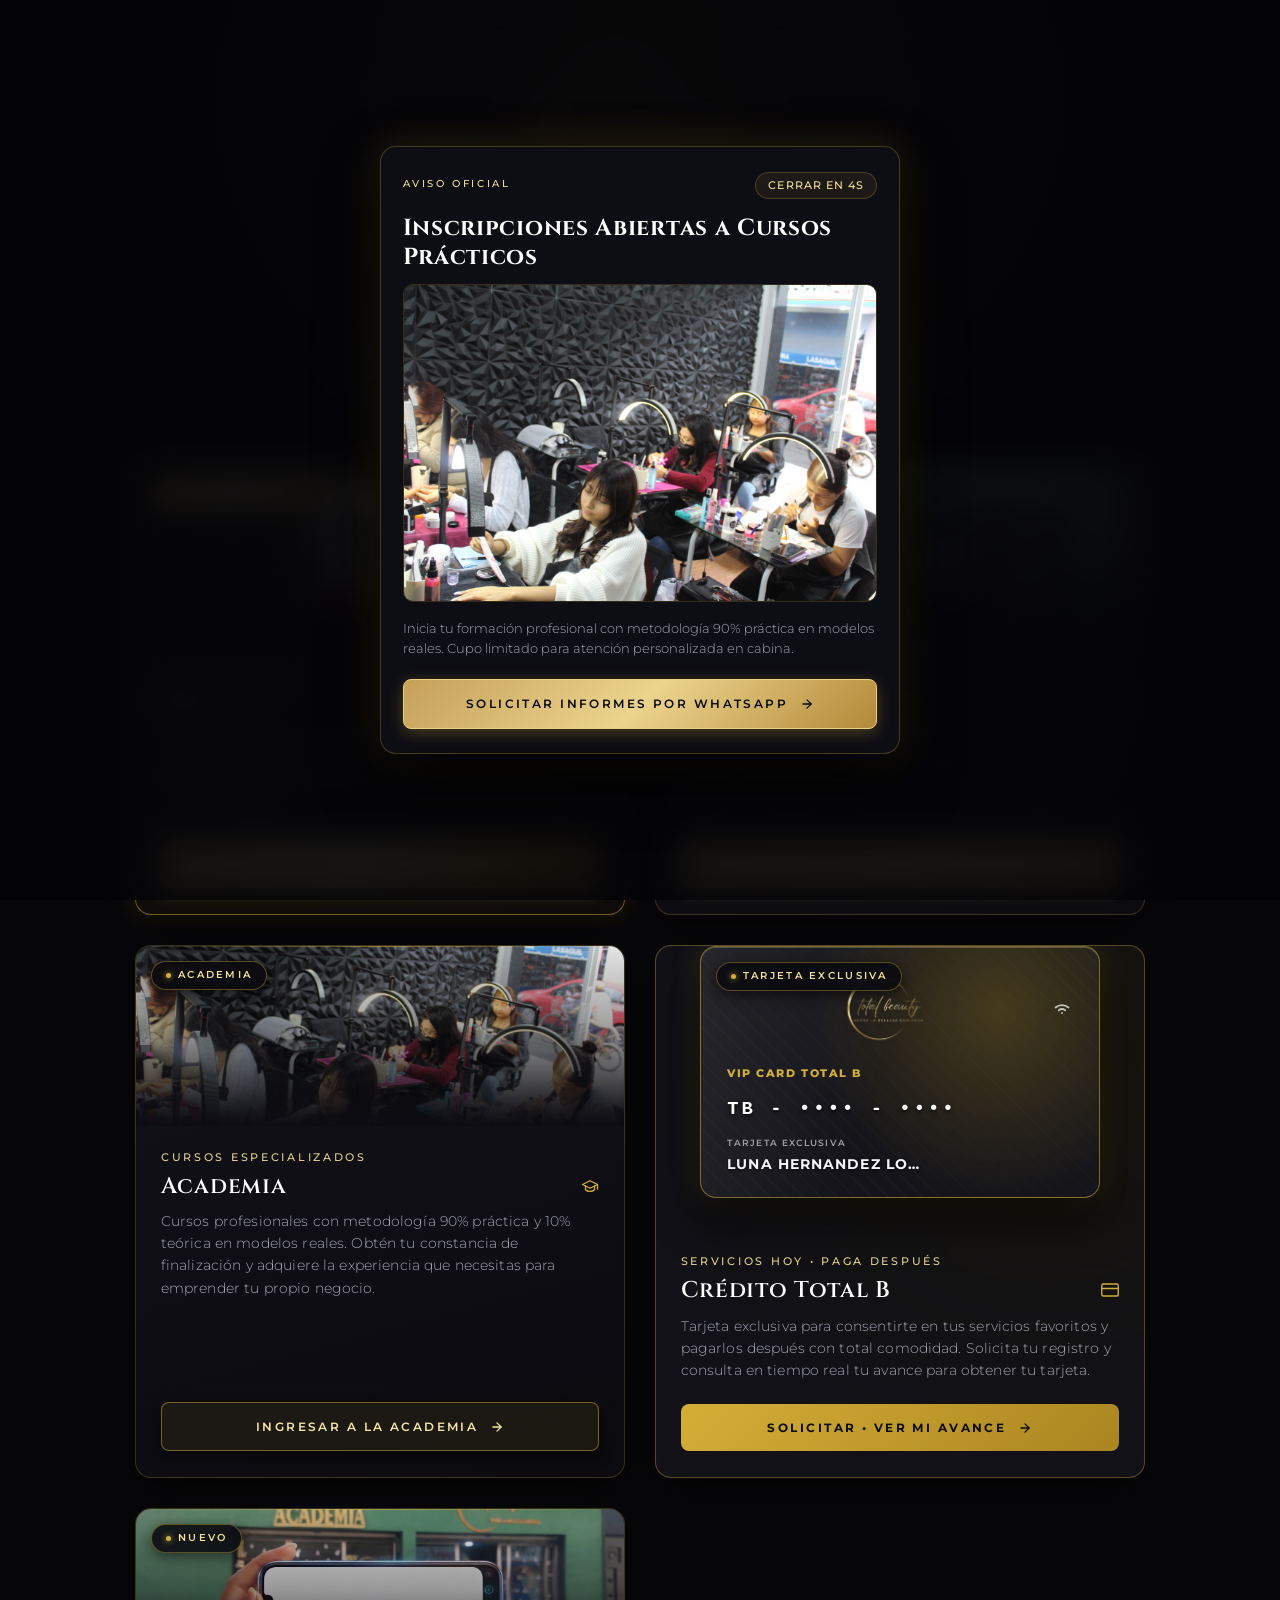
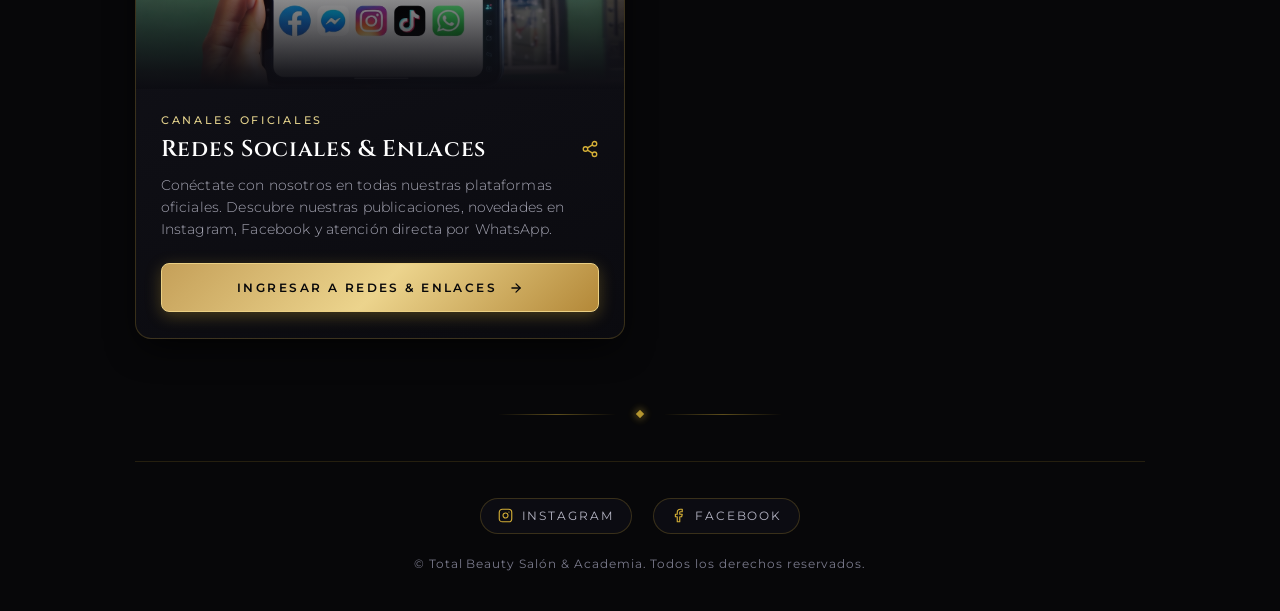
==== commit 557a59d6: "Add files via upload" ====
--- a/index.html
+++ b/index.html
@@ -219,26 +219,43 @@
 
       <!-- Opción 4: CRÉDITO TOTAL B (Navega a credito.html) -->
       <a href="credito.html" class="option-card option-card-credito" aria-label="Ingresar a Crédito Total B">
-        <div class="option-image-wrap">
-          <div class="credito-card-preview-thumb">
-            <div class="credito-thumb-inner">
-              <div class="credito-thumb-header">
-                <span class="credito-thumb-brand">TOTAL BEAUTY</span>
-                <span class="credito-thumb-chip"></span>
-              </div>
-              <div class="credito-thumb-body">
-                <span class="credito-thumb-title">CRÉDITO TOTAL B</span>
-                <span class="credito-thumb-number">•••• •••• •••• VIP</span>
-              </div>
-              <div class="credito-thumb-footer">
-                <span class="credito-thumb-tier">BLACK CARD</span>
-                <span class="credito-thumb-contactless">)))</span>
-              </div>
+      <div class="credito-card-wrapper" id="virtualCardWrapper">
+        <div class="credito-card-3d" id="virtualCard">
+          <div class="credito-card-gloss" aria-hidden="true"></div>
+          <div class="credito-card-mesh" aria-hidden="true"></div>
+          
+          <div class="credito-card-top">
+            <div class="credito-card-emblem">
+              <span class="credito-card-"><img src="assets/images/logo.png" alt="" width="30%" style="display: flex; margin: auto;"></span>
+              <span class="credito-card-brand-txt"></span>
             </div>
-          </div>
-          <div class="image-overlay"></div>
-          <span class="option-category-badge badge-gold">Exclusivo VIP</span>
-        </div>
+            <div class="credito-card-contactless" aria-label="Símbolo contactless">
+              <svg xmlns="http://www.w3.org/2000/svg" width="22" height="22" viewBox="0 0 24 24" fill="none" stroke="currentColor" stroke-width="2" stroke-linecap="round" stroke-linejoin="round">
+                <path d="M5 12.55a11 11 0 0 1 14.08 0"></path>
+                <path d="M8.5 15.5a6 6 0 0 1 7 0"></path>
+                <path d="M12 18.5a1 1 0 0 1 0 0"></path>
+              </svg>
+            </div>
+          </div>
+ <span class="option-category-badge">Tarjeta Exclusiva</span>
+          <div class="credito-card-chip-row">
+
+            <span class="credito-card-tier" id="cardTierLabel">VIP CARD TOTAL B</span>
+          </div>
+
+          <div class="credito-card-mid">
+            <div class="credito-card-number" id="cardNumberDisplay">TB - &bull;&bull;&bull;&bull; - &bull;&bull;&bull;&bull; </div>
+          </div>
+
+          <div class="credito-card-bottom">
+            <div class="credito-card-holder">
+              <span class="credito-card-label">TARJETA EXCLUSIVA</span>
+              <span class="credito-card-name" id="cardHolderDisplay">LUNA HERNANDEZ LOPEZ</span>
+            </div>
+  
+          </div>
+        </div>
+      </div>
 
         <div class="option-content">
           <span class="option-subtitle">Servicios Hoy • Paga Después</span>
--- a/styles.css
+++ b/styles.css
@@ -1,7577 +1,7577 @@
-/* ==========================================================================
-   TOTAL BEAUTY SALON & ACADEMIA
-   Estilo: Minimalista & Premium Luxury Dark
-   Paleta: Fondo Negro Profundo (#070709) con Acentos Dorados (#D4AF37)
-   Cero Emojis - Tipografía de Alta Gama, Intersticial y Móvil Ultra Optimizado
-   ========================================================================== */
-
-/* Variables de Color y Tipografía */
-:root {
-  --bg-dark: #070709;
-  --bg-card: rgba(18, 18, 22, 0.75);
-  --bg-card-hover: rgba(26, 26, 32, 0.95);
-  --surface-alt: #101014;
-  --surface-card: #0d0d12;
-
-  /* Dorados de Lujo */
-  --gold-primary: #d4af37;
-  --gold-light: #f5e296;
-  --gold-dark: #997a24;
-  --gold-gradient: linear-gradient(135deg, #c5a059 0%, #f7e6a7 45%, #d4af37 75%, #8f691e 100%);
-  --gold-gradient-soft: linear-gradient(135deg, rgba(212, 175, 55, 0.15) 0%, rgba(245, 226, 150, 0.05) 100%);
-  --gold-border: rgba(212, 175, 55, 0.28);
-  --gold-border-hover: rgba(212, 175, 55, 0.75);
-  --gold-glow: rgba(212, 175, 55, 0.22);
-
-  /* Textos */
-  --text-primary: #f8f8f8;
-  --text-muted: #a6a6b0;
-  --text-dim: #70707c;
-
-  /* Tipografías */
-  --font-serif: 'Cinzel', 'Playfair Display', Georgia, serif;
-  --font-sans: 'Montserrat', -apple-system, BlinkMacSystemFont, 'Segoe UI', Roboto, sans-serif;
-
-  /* Transiciones */
-  --transition-smooth: all 0.35s cubic-bezier(0.16, 1, 0.3, 1);
-}
-
-/* Reset y Base */
-*, *::before, *::after {
-  box-sizing: border-box;
-  margin: 0;
-  padding: 0;
-  -webkit-tap-highlight-color: transparent;
-  -webkit-user-select: none;
-  -moz-user-select: none;
-  -ms-user-select: none;
-  user-select: none;
-}
-
-html {
-  font-size: 16px;
-  scroll-behavior: smooth;
-  background-color: var(--bg-dark);
-  -webkit-text-size-adjust: 100%;
-  -webkit-user-select: none;
-  -moz-user-select: none;
-  -ms-user-select: none;
-  user-select: none;
-}
-
-body {
-  background-color: var(--bg-dark);
-  color: var(--text-primary);
-  font-family: var(--font-sans);
-  min-height: 100vh;
-  display: flex;
-  flex-direction: column;
-  line-height: 1.6;
-  overflow-x: hidden;
-  position: relative;
-  -webkit-font-smoothing: antialiased;
-  -webkit-user-select: none;
-  -moz-user-select: none;
-  -ms-user-select: none;
-  user-select: none;
-}
-
-/* Excepciones de Selección para Campos Editables y Formularios */
-input,
-textarea,
-select,
-[contenteditable="true"] {
-  -webkit-user-select: text !important;
-  -moz-user-select: text !important;
-  -ms-user-select: text !important;
-  user-select: text !important;
-}
-
-/* Fondos Ambientales Premium y Efectos de Iluminacion */
-@keyframes ambientBreathe {
-  0%, 100% {
-    opacity: 0.82;
-    transform: translateX(-50%) scale(1);
-  }
-  50% {
-    opacity: 1;
-    transform: translateX(-50%) scale(1.06);
-  }
-}
-
-.ambient-glow {
-  position: fixed;
-  top: 0;
-  left: 50%;
-  transform: translateX(-50%);
-  width: min(1050px, 100vw);
-  height: 520px;
-  background: 
-    radial-gradient(circle at 50% 0%, rgba(212, 175, 55, 0.16) 0%, rgba(212, 175, 55, 0.06) 35%, rgba(7, 7, 9, 0) 72%),
-    radial-gradient(ellipse at 50% 30%, rgba(250, 235, 176, 0.08) 0%, rgba(7, 7, 9, 0) 65%);
-  pointer-events: none;
-  z-index: 0;
-  animation: ambientBreathe 9s ease-in-out infinite;
-}
-
-.ambient-grid {
-  position: fixed;
-  inset: 0;
-  background-image: radial-gradient(rgba(212, 175, 55, 0.07) 1.2px, transparent 1.2px);
-  background-size: 32px 32px;
-  mask-image: radial-gradient(ellipse at center, rgba(0, 0, 0, 1) 40%, rgba(0, 0, 0, 0.2) 85%, transparent 100%);
-  -webkit-mask-image: radial-gradient(ellipse at center, rgba(0, 0, 0, 1) 40%, rgba(0, 0, 0, 0.2) 85%, transparent 100%);
-  pointer-events: none;
-  z-index: 0;
-}
-
-/* ==========================================================================
-   ANUNCIO INTERSTICIAL (PANTALLA EMERGENTE AL ENTRAR CON CIERRE TRAS 5S)
-   ========================================================================== */
-.interstitial-overlay {
-  position: fixed;
-  inset: 0;
-  background: rgba(5, 5, 8, 0.92);
-  backdrop-filter: blur(14px);
-  -webkit-backdrop-filter: blur(14px);
-  z-index: 99999;
-  display: flex;
-  align-items: center;
-  justify-content: center;
-  padding: 1rem;
-  opacity: 0;
-  pointer-events: none;
-  transition: opacity 0.4s ease;
-}
-
-.interstitial-overlay.active {
-  opacity: 1;
-  pointer-events: auto;
-}
-
-.interstitial-card {
-  background: #0d0d14;
-  border: 1px solid var(--gold-border);
-  border-radius: 16px;
-  max-width: 520px;
-  width: 100%;
-  max-height: 94vh;
-  overflow-y: auto;
-  padding: 1.35rem 1.35rem 1.5rem;
-  box-shadow: 0 25px 60px rgba(0, 0, 0, 0.95), 0 0 40px rgba(212, 175, 55, 0.2);
-  transform: translateY(20px) scale(0.97);
-  transition: transform 0.4s cubic-bezier(0.16, 1, 0.3, 1);
-  position: relative;
-  display: flex;
-  flex-direction: column;
-}
-
-.interstitial-overlay.active .interstitial-card {
-  transform: translateY(0) scale(1);
-}
-
-/* Barra Superior del Intersticial: Temporizador y Botón Cerrar tras 5s */
-.interstitial-timer-wrap {
-  display: flex;
-  justify-content: space-between;
-  align-items: center;
-  margin-bottom: 0.85rem;
-  min-height: 32px;
-}
-
-.interstitial-tag {
-  font-size: 0.65rem;
-  letter-spacing: 0.25em;
-  text-transform: uppercase;
-  color: var(--gold-light);
-  font-weight: 500;
-}
-
-.interstitial-countdown {
-  display: inline-flex;
-  align-items: center;
-  gap: 0.4rem;
-  padding: 0.25rem 0.75rem;
-  background: rgba(212, 175, 55, 0.08);
-  border: 1px solid rgba(212, 175, 55, 0.25);
-  border-radius: 999px;
-  font-size: 0.68rem;
-  letter-spacing: 0.1em;
-  color: var(--gold-light);
-  text-transform: uppercase;
-  font-weight: 500;
-}
-
-.interstitial-close-btn {
-  display: inline-flex;
-  align-items: center;
-  gap: 0.45rem;
-  padding: 0.32rem 0.85rem;
-  background: rgba(24, 24, 32, 0.95);
-  border: 1px solid var(--gold-primary);
-  border-radius: 999px;
-  font-size: 0.72rem;
-  letter-spacing: 0.12em;
-  color: #ffffff;
-  text-transform: uppercase;
-  cursor: pointer;
-  transition: var(--transition-smooth);
-  box-shadow: 0 0 12px rgba(212, 175, 55, 0.25);
-}
-
-.interstitial-close-btn:hover {
-  background: var(--gold-primary);
-  color: #070709;
-  transform: scale(1.04);
-}
-
-.interstitial-close-btn svg {
-  width: 13px;
-  height: 13px;
-}
-
-.interstitial-title {
-  font-family: var(--font-serif);
-  font-size: 1.45rem;
-  color: #ffffff;
-  margin-bottom: 0.75rem;
-  line-height: 1.25;
-  letter-spacing: 0.03em;
-}
-
-/* Imagen del Intersticial Completa y Sin Recortar */
-.interstitial-image-wrap {
-  width: 100%;
-  max-height: 56vh;
-  border-radius: 10px;
-  overflow: hidden;
-  position: relative;
-  margin-bottom: 1rem;
-  background: #09090d;
-  border: 1px solid rgba(212, 175, 55, 0.22);
-  display: flex;
-  align-items: center;
-  justify-content: center;
-}
-
-.interstitial-img {
-  width: 100%;
-  max-height: 56vh;
-  height: auto;
-  object-fit: contain;
-  object-position: center;
-  display: block;
-}
-
-.interstitial-img-overlay {
-  display: none !important;
-}
-
-.interstitial-text {
-  font-size: 0.84rem;
-  color: var(--text-muted);
-  line-height: 1.55;
-  margin-bottom: 1.25rem;
-  font-weight: 300;
-}
-
-.interstitial-action-btn {
-  width: 100%;
-  padding: 0.85rem 1.25rem;
-}
-
-/* ==========================================================================
-   ANUNCIO DE VIDEO INTERSTICIAL EXCLUSIVO DE ACADEMIA (PRESENTACIÓN.MP4)
-   ========================================================================== */
-.academy-video-overlay {
-  position: fixed;
-  inset: 0;
-  background: rgba(4, 4, 7, 0.95);
-  backdrop-filter: blur(16px);
-  -webkit-backdrop-filter: blur(16px);
-  z-index: 999999;
-  display: flex;
-  align-items: center;
-  justify-content: center;
-  padding: 1.25rem;
-  opacity: 0;
-  transition: opacity 0.35s ease;
-  pointer-events: none;
-}
-
-.academy-video-overlay.active {
-  opacity: 1;
-  pointer-events: auto;
-}
-
-.academy-video-card {
-  position: relative;
-  width: 100%;
-  max-width: 840px;
-  background: linear-gradient(180deg, #111116 0%, #07070a 100%);
-  border: 1px solid var(--gold-border);
-  border-radius: 16px;
-  box-shadow: 0 25px 70px rgba(0, 0, 0, 0.95), 0 0 35px rgba(212, 175, 55, 0.22);
-  overflow: hidden;
-  display: flex;
-  flex-direction: column;
-  animation: zoomIn 0.35s cubic-bezier(0.16, 1, 0.3, 1) forwards;
-}
-
-.video-top-bar {
-  display: flex;
-  align-items: center;
-  justify-content: space-between;
-  padding: 0.85rem 1.25rem;
-  border-bottom: 1px solid rgba(212, 175, 55, 0.15);
-  background: rgba(13, 13, 18, 0.95);
-  z-index: 10;
-}
-
-.video-brand-tag {
-  font-family: var(--font-sans);
-  font-size: 0.72rem;
-  font-weight: 600;
-  text-transform: uppercase;
-  letter-spacing: 0.1em;
-  color: var(--gold-primary);
-}
-
-.video-timer-actions {
-  display: flex;
-  align-items: center;
-  gap: 0.65rem;
-}
-
-.video-countdown-badge {
-  font-size: 0.74rem;
-  letter-spacing: 0.05em;
-  color: var(--gold-light);
-  background: rgba(212, 175, 55, 0.12);
-  border: 1px solid rgba(212, 175, 55, 0.35);
-  padding: 0.35rem 0.85rem;
-  border-radius: 20px;
-  font-weight: 500;
-}
-
-.video-close-btn {
-  background: rgba(212, 175, 55, 0.15);
-  border: 1px solid var(--gold-primary);
-  color: #ffffff;
-  padding: 0.35rem 0.95rem;
-  border-radius: 20px;
-  font-family: var(--font-sans);
-  font-size: 0.74rem;
-  font-weight: 600;
-  letter-spacing: 0.05em;
-  cursor: pointer;
-  display: inline-flex;
-  align-items: center;
-  gap: 0.45rem;
-  transition: all 0.25s ease;
-  box-shadow: 0 0 12px rgba(212, 175, 55, 0.25);
-}
-
-.video-close-btn:hover {
-  background: var(--gold-primary);
-  color: #070709;
-  transform: scale(1.04);
-}
-
-.video-close-btn svg {
-  width: 13px;
-  height: 13px;
-}
-
-.video-player-frame {
-  position: relative;
-  width: 100%;
-  background: #000000;
-  display: flex;
-  align-items: center;
-  justify-content: center;
-  overflow: hidden;
-}
-
-.academy-presentation-video {
-  width: 100%;
-  max-height: 72vh;
-  height: auto;
-  display: block;
-  object-fit: contain;
-  background: #000000;
-  outline: none;
-}
-
-/* Capa de Activación Táctil para Audio */
-.video-audio-prompt-overlay {
-  position: absolute;
-  inset: 0;
-  background: rgba(4, 4, 7, 0.78);
-  backdrop-filter: blur(8px);
-  -webkit-backdrop-filter: blur(8px);
-  display: flex;
-  align-items: center;
-  justify-content: center;
-  padding: 1.25rem;
-  z-index: 20;
-  cursor: pointer;
-  transition: opacity 0.3s ease;
-}
-
-.video-audio-prompt-box {
-  display: flex;
-  align-items: center;
-  gap: 1.15rem;
-  background: linear-gradient(135deg, rgba(24, 24, 30, 0.96) 0%, rgba(10, 10, 14, 0.98) 100%);
-  border: 1px solid var(--gold-primary);
-  box-shadow: 0 12px 35px rgba(0, 0, 0, 0.85), 0 0 25px rgba(212, 175, 55, 0.28);
-  padding: 0.95rem 1.6rem;
-  border-radius: 40px;
-  color: #ffffff;
-  transition: all 0.25s ease;
-  animation: pulseGoldGlow 2.4s infinite ease-in-out;
-  user-select: none;
-}
-
-.video-audio-prompt-box:hover {
-  transform: scale(1.03);
-  border-color: var(--gold-light);
-  box-shadow: 0 14px 40px rgba(0, 0, 0, 0.9), 0 0 35px rgba(212, 175, 55, 0.45);
-}
-
-.video-audio-prompt-icon {
-  width: 44px;
-  height: 44px;
-  border-radius: 50%;
-  background: rgba(212, 175, 55, 0.16);
-  border: 1px solid var(--gold-primary);
-  display: flex;
-  align-items: center;
-  justify-content: center;
-  color: var(--gold-primary);
-  flex-shrink: 0;
-}
-
-.video-audio-prompt-info {
-  display: flex;
-  flex-direction: column;
-  text-align: left;
-}
-
-.video-audio-prompt-title {
-  font-family: var(--font-sans);
-  font-size: 0.9rem;
-  font-weight: 600;
-  color: #ffffff;
-  letter-spacing: 0.02em;
-}
-
-.video-audio-prompt-subtitle {
-  font-family: var(--font-sans);
-  font-size: 0.72rem;
-  color: var(--gold-light);
-  opacity: 0.85;
-}
-
-@keyframes pulseGoldGlow {
-  0%, 100% {
-    box-shadow: 0 12px 35px rgba(0, 0, 0, 0.85), 0 0 20px rgba(212, 175, 55, 0.22);
-  }
-  50% {
-    box-shadow: 0 12px 35px rgba(0, 0, 0, 0.85), 0 0 32px rgba(212, 175, 55, 0.45);
-  }
-}
-
-@media (max-width: 768px) {
-  .academy-video-overlay {
-    padding: 0.75rem;
-  }
-  .academy-video-card {
-    max-width: 96vw;
-    border-radius: 12px;
-  }
-  .academy-presentation-video {
-    max-height: 65vh;
-  }
-  .video-audio-prompt-box {
-    padding: 0.8rem 1.15rem;
-    gap: 0.85rem;
-    border-radius: 20px;
-  }
-  .video-audio-prompt-icon {
-    width: 38px;
-    height: 38px;
-  }
-  .video-audio-prompt-title {
-    font-size: 0.82rem;
-  }
-  .video-audio-prompt-subtitle {
-    font-size: 0.68rem;
-  }
-}
-
-@keyframes zoomIn {
-  from {
-    opacity: 0;
-    transform: scale(0.95);
-  }
-  to {
-    opacity: 1;
-    transform: scale(1);
-  }
-}
-
-/* ==========================================================================
-   ESTRUCTURA PRINCIPAL Y ENCABEZADOS
-   ========================================================================== */
-.site-wrapper {
-  position: relative;
-  z-index: 1;
-  width: 100%;
-  max-width: 1050px;
-  margin: 0 auto;
-  padding: 2.25rem 1.25rem 2rem;
-  display: flex;
-  flex-direction: column;
-  min-height: 100vh;
-}
-
-/* Header de la Pagina Principal: Presencia Corporativa y Lujo */
-@keyframes logoHaloPulse {
-  0%, 100% {
-    filter: drop-shadow(0 4px 20px rgba(212, 175, 55, 0.32)) drop-shadow(0 0 45px rgba(212, 175, 55, 0.12));
-  }
-  50% {
-    filter: drop-shadow(0 6px 28px rgba(212, 175, 55, 0.48)) drop-shadow(0 0 65px rgba(212, 175, 55, 0.24));
-  }
-}
-
-.brand-header {
-  text-align: center;
-  margin-bottom: 2.25rem;
-  padding-bottom: 1.65rem;
-  position: relative;
-  display: flex;
-  justify-content: center;
-  align-items: center;
-}
-
-.brand-header::before {
-  content: '';
-  position: absolute;
-  top: 50%;
-  left: 50%;
-  transform: translate(-50%, -50%);
-  width: 260px;
-  height: 260px;
-  background: radial-gradient(circle, rgba(212, 175, 55, 0.12) 0%, rgba(7, 7, 9, 0) 70%);
-  pointer-events: none;
-  z-index: 0;
-}
-
-.brand-header::after {
-  content: '';
-  position: absolute;
-  bottom: 0;
-  left: 50%;
-  transform: translateX(-50%);
-  width: 140px;
-  height: 1.5px;
-  background: linear-gradient(90deg, transparent, rgba(212, 175, 55, 0.3), var(--gold-primary), rgba(212, 175, 55, 0.3), transparent);
-  box-shadow: 0 0 8px rgba(212, 175, 55, 0.4);
-}
-
-.brand-logo-container {
-  display: inline-flex;
-  flex-direction: column;
-  align-items: center;
-  text-decoration: none;
-  color: inherit;
-  transition: transform 0.45s cubic-bezier(0.16, 1, 0.3, 1);
-  position: relative;
-  z-index: 1;
-}
-
-.brand-logo-img {
-  max-height: 215px;
-  width: auto;
-  object-fit: contain;
-  filter: drop-shadow(0 4px 20px rgba(212, 175, 55, 0.32)) drop-shadow(0 0 45px rgba(212, 175, 55, 0.12));
-  transition: transform 0.45s cubic-bezier(0.16, 1, 0.3, 1), filter 0.45s ease;
-  animation: logoHaloPulse 7s ease-in-out infinite;
-}
-
-.brand-logo-container:hover .brand-logo-img {
-  transform: scale(1.035);
-  filter: drop-shadow(0 8px 32px rgba(212, 175, 55, 0.6)) drop-shadow(0 0 75px rgba(212, 175, 55, 0.35));
-}
-
-.brand-title {
-  font-family: var(--font-serif);
-  font-size: 1.85rem;
-  letter-spacing: 0.25em;
-  text-transform: uppercase;
-  color: #ffffff;
-  margin-top: 0.65rem;
-  font-weight: 500;
-  line-height: 1.1;
-}
-
-.brand-title span {
-  background: var(--gold-gradient);
-  -webkit-background-clip: text;
-  -webkit-text-fill-color: transparent;
-}
-
-.brand-tagline {
-  font-family: var(--font-serif);
-  font-size: 0.78rem;
-  letter-spacing: 0.42em;
-  text-transform: uppercase;
-  background: linear-gradient(135deg, #fcedb0 0%, #d4af37 50%, #ecd48d 100%);
-  -webkit-background-clip: text;
-  -webkit-text-fill-color: transparent;
-  margin-top: 0.5rem;
-  font-weight: 500;
-  display: inline-flex;
-  align-items: center;
-  gap: 0.85rem;
-}
-
-.brand-tagline::before,
-.brand-tagline::after {
-  content: '';
-  display: inline-block;
-  width: 28px;
-  height: 1px;
-  background: linear-gradient(90deg, transparent, rgba(212, 175, 55, 0.7));
-}
-
-.brand-tagline::after {
-  background: linear-gradient(90deg, rgba(212, 175, 55, 0.7), transparent);
-}
-
-/* Botón Soy Alumna en Barra de Academia */
-.btn-student-access {
-  display: inline-flex;
-  align-items: center;
-  gap: 0.5rem;
-  padding: 0.42rem 0.95rem;
-  background: rgba(18, 18, 22, 0.85);
-  border: 1px solid var(--gold-border);
-  border-radius: 999px;
-  color: #ffffff;
-  font-family: var(--font-sans);
-  font-size: 0.72rem;
-  letter-spacing: 0.12em;
-  text-transform: uppercase;
-  text-decoration: none;
-  cursor: pointer;
-  transition: var(--transition-smooth);
-  box-shadow: 0 4px 15px rgba(0, 0, 0, 0.5);
-  backdrop-filter: blur(8px);
-  -webkit-backdrop-filter: blur(8px);
-  flex-shrink: 0;
-}
-
-.btn-student-access:hover {
-  background: rgba(28, 28, 36, 0.95);
-  border-color: var(--gold-border-hover);
-  box-shadow: 0 6px 20px rgba(0, 0, 0, 0.7), 0 0 16px var(--gold-glow);
-  transform: translateY(-2px);
-}
-
-.student-icon {
-  width: 14px;
-  height: 14px;
-  color: var(--gold-primary);
-  flex-shrink: 0;
-}
-
-.student-label {
-  color: #e6e6ee;
-  font-weight: 500;
-}
-
-.student-divider {
-  color: rgba(212, 175, 55, 0.5);
-  font-size: 0.7rem;
-}
-
-.student-cta {
-  color: var(--gold-light);
-  font-weight: 600;
-}
-
-/* Seccion de Bienvenida Corporativa */
-.welcome-section {
-  text-align: center;
-  max-width: 720px;
-  margin: 0 auto 2.75rem;
-  padding: 0 1rem;
-  display: flex;
-  flex-direction: column;
-  align-items: center;
-}
-
-.welcome-badge {
-  display: inline-flex;
-  align-items: center;
-  gap: 0.45rem;
-  padding: 0.32rem 1rem;
-  border-radius: 999px;
-  border: 1px solid rgba(212, 175, 55, 0.35);
-  background: rgba(212, 175, 55, 0.06);
-  font-size: 0.68rem;
-  letter-spacing: 0.25em;
-  text-transform: uppercase;
-  color: var(--gold-light);
-  margin-bottom: 0.85rem;
-  box-shadow: 0 2px 10px rgba(0, 0, 0, 0.4);
-}
-
-.welcome-badge .gold-dot {
-  width: 5px;
-  height: 5px;
-  background-color: var(--gold-primary);
-  border-radius: 50%;
-  box-shadow: 0 0 6px var(--gold-primary);
-}
-
-.welcome-description {
-  font-size: 0.95rem;
-  color: #cfcfe0;
-  line-height: 1.65;
-  font-weight: 300;
-  letter-spacing: 0.02em;
-  padding: 0.75rem 1.6rem;
-  background: rgba(18, 18, 25, 0.55);
-  border: 1px solid rgba(212, 175, 55, 0.16);
-  border-radius: 999px;
-  box-shadow: 0 4px 20px rgba(0, 0, 0, 0.45), 0 0 15px rgba(212, 175, 55, 0.05);
-  backdrop-filter: blur(12px);
-  -webkit-backdrop-filter: blur(12px);
-  display: inline-block;
-}
-
-@media (max-width: 640px) {
-  .welcome-description {
-    border-radius: 16px;
-    padding: 0.75rem 1rem;
-    font-size: 0.88rem;
-  }
-}
-
-/* ==========================================================================
-   MENU PRINCIPAL - TARJETAS CORPORATIVAS DE ALTO IMPACTO (index.html)
-   ========================================================================== */
-@keyframes cardEntrance {
-  from {
-    opacity: 0;
-    transform: translateY(22px);
-  }
-  to {
-    opacity: 1;
-    transform: translateY(0);
-  }
-}
-
-.menu-container {
-  display: grid;
-  grid-template-columns: repeat(2, minmax(0, 1fr));
-  gap: 1.85rem;
-  max-width: 1040px;
-  margin: 0 auto 3.5rem;
-  width: 100%;
-}
-
-@media (max-width: 768px) {
-  .menu-container {
-    grid-template-columns: 1fr;
-    gap: 1.35rem;
-    margin-bottom: 2.5rem;
-  }
-}
-
-/* Tarjetas VIP del Menu */
-.option-card {
-  position: relative;
-  background: linear-gradient(165deg, rgba(20, 20, 28, 0.88) 0%, rgba(11, 11, 16, 0.96) 100%);
-  border: 1px solid rgba(212, 175, 55, 0.22);
-  border-radius: 16px;
-  overflow: hidden;
-  display: flex;
-  flex-direction: column;
-  transition: transform 0.45s cubic-bezier(0.16, 1, 0.3, 1), 
-              box-shadow 0.45s cubic-bezier(0.16, 1, 0.3, 1), 
-              border-color 0.45s ease,
-              background 0.45s ease;
-  box-shadow: 0 12px 35px -8px rgba(0, 0, 0, 0.85), 0 0 1px rgba(255, 255, 255, 0.08) inset;
-  backdrop-filter: blur(16px);
-  -webkit-backdrop-filter: blur(16px);
-  text-decoration: none;
-  color: inherit;
-  cursor: pointer;
-  animation: cardEntrance 0.75s cubic-bezier(0.16, 1, 0.3, 1) both;
-}
-
-.option-card:nth-child(1) { animation-delay: 0.06s; }
-.option-card:nth-child(2) { animation-delay: 0.14s; }
-.option-card:nth-child(3) { animation-delay: 0.22s; }
-.option-card:nth-child(4) { animation-delay: 0.30s; }
-
-/* Borde superior metalico brillante */
-.option-card::before {
-  content: '';
-  position: absolute;
-  top: 0;
-  left: 0;
-  right: 0;
-  height: 1.5px;
-  background: linear-gradient(90deg, transparent, rgba(212, 175, 55, 0.7), transparent);
-  opacity: 0.8;
-  z-index: 5;
-  pointer-events: none;
-  transition: opacity 0.4s ease;
-}
-
-/* Rayo de luz diagonal (shimmer) al pasar el cursor */
-.option-card::after {
-  content: '';
-  position: absolute;
-  top: -60%;
-  left: -70%;
-  width: 240%;
-  height: 220%;
-  background: linear-gradient(60deg, transparent 42%, rgba(255, 240, 190, 0.13) 50%, transparent 58%);
-  transform: translateX(-100%) rotate(25deg);
-  transition: transform 0.9s cubic-bezier(0.16, 1, 0.3, 1);
-  pointer-events: none;
-  z-index: 6;
-}
-
-.option-card:hover {
-  transform: translateY(-7px);
-  border-color: rgba(212, 175, 55, 0.58);
-  background: linear-gradient(165deg, rgba(26, 26, 36, 0.92) 0%, rgba(14, 14, 20, 0.98) 100%);
-  box-shadow: 0 22px 50px -10px rgba(0, 0, 0, 0.95), 0 0 32px rgba(212, 175, 55, 0.24), 0 0 2px rgba(255, 255, 255, 0.25) inset;
-}
-
-.option-card:hover::before {
-  opacity: 1;
-}
-
-.option-card:hover::after {
-  transform: translateX(100%) rotate(25deg);
-}
-
-/* Envoltura y Visual de Imagen */
-.option-image-wrap {
-  position: relative;
-  width: 100%;
-  height: 180px;
-  overflow: hidden;
-  background-color: #0d0d12;
-}
-
-@media (max-width: 640px) {
-  .option-image-wrap {
-    height: 155px;
-  }
-}
-
-.option-image {
-  width: 100%;
-  height: 100%;
-  object-fit: cover;
-  object-position: center;
-  transition: transform 0.8s cubic-bezier(0.16, 1, 0.3, 1), filter 0.8s ease;
-  filter: brightness(0.92) contrast(1.06);
-}
-
-.option-card:hover .option-image {
-  transform: scale(1.07);
-  filter: brightness(1.02) contrast(1.1);
-}
-
-.image-overlay {
-  position: absolute;
-  inset: 0;
-  background: linear-gradient(
-    180deg,
-    rgba(7, 7, 9, 0.05) 0%,
-    rgba(7, 7, 9, 0.35) 45%,
-    rgba(12, 12, 17, 0.92) 90%,
-    #0c0c12 100%
-  );
-  pointer-events: none;
-  z-index: 2;
-}
-
-/* Insignia de Categoria Premium */
-@keyframes badgeDotPulse {
-  0%, 100% {
-    transform: scale(1);
-    opacity: 0.8;
-  }
-  50% {
-    transform: scale(1.3);
-    opacity: 1;
-  }
-}
-
-.option-category-badge {
-  position: absolute;
-  top: 0.95rem;
-  left: 0.95rem;
-  background: rgba(10, 10, 15, 0.88);
-  border: 1px solid rgba(212, 175, 55, 0.38);
-  backdrop-filter: blur(10px);
-  -webkit-backdrop-filter: blur(10px);
-  padding: 0.32rem 0.85rem;
-  border-radius: 999px;
-  font-size: 0.65rem;
-  letter-spacing: 0.22em;
-  text-transform: uppercase;
-  color: var(--gold-light);
-  font-weight: 600;
-  z-index: 4;
-  box-shadow: 0 4px 15px rgba(0, 0, 0, 0.6);
-  display: inline-flex;
-  align-items: center;
-  gap: 0.45rem;
-}
-
-.option-category-badge::before {
-  content: '';
-  display: inline-block;
-  width: 5px;
-  height: 5px;
-  border-radius: 50%;
-  background-color: var(--gold-primary);
-  box-shadow: 0 0 6px var(--gold-primary);
-  animation: badgeDotPulse 2.5s infinite ease-in-out;
-}
-
-/* Cuerpo de la Tarjeta */
-.option-content {
-  padding: 1.45rem 1.55rem 1.6rem;
-  display: flex;
-  flex-direction: column;
-  flex-grow: 1;
-  position: relative;
-  z-index: 3;
-}
-
-.option-subtitle {
-  font-size: 0.68rem;
-  letter-spacing: 0.25em;
-  text-transform: uppercase;
-  color: var(--gold-light);
-  margin-bottom: 0.35rem;
-  font-weight: 500;
-  opacity: 0.92;
-}
-
-.option-title {
-  font-family: var(--font-serif);
-  font-size: 1.42rem;
-  color: #ffffff;
-  margin-bottom: 0.65rem;
-  letter-spacing: 0.03em;
-  font-weight: 600;
-  display: flex;
-  align-items: center;
-  justify-content: space-between;
-  line-height: 1.25;
-  transition: color 0.3s ease;
-}
-
-.option-title svg {
-  transition: transform 0.45s cubic-bezier(0.16, 1, 0.3, 1), filter 0.45s ease;
-  flex-shrink: 0;
-}
-
-.option-card:hover .option-title svg {
-  transform: scale(1.18) rotate(5deg);
-  filter: drop-shadow(0 0 8px rgba(212, 175, 55, 0.75));
-}
-
-.option-description {
-  font-size: 0.85rem;
-  color: #a7a7b5;
-  line-height: 1.62;
-  margin-bottom: 1.45rem;
-  font-weight: 300;
-  letter-spacing: 0.01em;
-}
-
-.option-highlights {
-  list-style: none;
-  margin-bottom: 1.25rem;
-  padding-top: 0.85rem;
-  border-top: 1px solid rgba(212, 175, 55, 0.12);
-  display: flex;
-  flex-direction: column;
-  gap: 0.45rem;
-}
-
-.highlight-item {
-  display: flex;
-  align-items: center;
-  gap: 0.6rem;
-  font-size: 0.78rem;
-  color: #d1d1d8;
-  letter-spacing: 0.02em;
-}
-
-.highlight-bullet {
-  width: 10px;
-  height: 1px;
-  background: var(--gold-primary);
-  flex-shrink: 0;
-  display: inline-block;
-  opacity: 0.75;
-}
-
-/* Botones de Accion de Lujo */
-.btn-action {
-  margin-top: auto;
-  display: inline-flex;
-  align-items: center;
-  justify-content: center;
-  gap: 0.75rem;
-  width: 100%;
-  padding: 0.88rem 1.35rem;
-  border-radius: 8px;
-  font-family: var(--font-sans);
-  font-size: 0.76rem;
-  font-weight: 600;
-  letter-spacing: 0.2em;
-  text-transform: uppercase;
-  text-decoration: none;
-  cursor: pointer;
-  position: relative;
-  overflow: hidden;
-  transition: all 0.35s cubic-bezier(0.16, 1, 0.3, 1);
-}
-
-.btn-action::after {
-  content: '';
-  position: absolute;
-  top: -50%;
-  left: -60%;
-  width: 220%;
-  height: 200%;
-  background: linear-gradient(60deg, transparent 40%, rgba(255, 255, 255, 0.28) 50%, transparent 60%);
-  transform: translateX(-100%) rotate(25deg);
-  transition: transform 0.65s ease;
-  pointer-events: none;
-}
-
-.option-card:hover .btn-action::after {
-  transform: translateX(100%) rotate(25deg);
-}
-
-.btn-salon {
-  background: linear-gradient(135deg, #c5a059 0%, #ecd48d 50%, #b38838 100%);
-  color: #070709;
-  border: 1px solid #ebd084;
-  box-shadow: 0 4px 16px rgba(212, 175, 55, 0.3);
-  font-weight: 600;
-}
-
-.option-card:hover .btn-salon,
-.btn-salon:hover {
-  background: linear-gradient(135deg, #ecd48d 0%, #ffffff 50%, #d4af37 100%);
-  color: #000000;
-  box-shadow: 0 6px 24px rgba(212, 175, 55, 0.55);
-  transform: translateY(-2px);
-}
-
-.btn-academia {
-  background: rgba(212, 175, 55, 0.08);
-  color: #f7e6a7;
-  border: 1px solid rgba(212, 175, 55, 0.5);
-  box-shadow: 0 4px 14px rgba(0, 0, 0, 0.5);
-}
-
-.option-card:hover .btn-academia,
-.btn-academia:hover {
-  background: linear-gradient(135deg, #c5a059 0%, #ecd48d 50%, #b38838 100%);
-  color: #070709;
-  border-color: #ffd875;
-  box-shadow: 0 6px 24px rgba(212, 175, 55, 0.48);
-  transform: translateY(-2px);
-}
-
-.btn-icon-arrow {
-  width: 14px;
-  height: 14px;
-  transition: transform 0.35s cubic-bezier(0.16, 1, 0.3, 1);
-}
-
-.option-card:hover .btn-icon-arrow,
-.interstitial-card:hover .btn-icon-arrow {
-  transform: translateX(6px);
-}
-
-/* Separador Elegante */
-.luxury-divider {
-  display: flex;
-  align-items: center;
-  justify-content: center;
-  gap: 1.25rem;
-  margin: 1rem 0 2.75rem;
-  opacity: 0.85;
-}
-
-.luxury-divider-line {
-  flex: 1;
-  max-width: 120px;
-  height: 1px;
-  background: linear-gradient(90deg, transparent, rgba(212, 175, 55, 0.5), transparent);
-}
-
-.luxury-divider-diamond {
-  width: 6px;
-  height: 6px;
-  background: var(--gold-primary);
-  transform: rotate(45deg);
-  box-shadow: 0 0 8px var(--gold-primary);
-}
-
-/* ==========================================================================
-   PÁGINA ESPECIAL: ACADEMIA (academia.html)
-   ========================================================================== */
-/* ==========================================================================
-   PAGINA ESPECIAL: ACADEMIA (academia.html) - DISENO VIP Y CORPORATIVO
-   ========================================================================== */
-.academia-nav {
-  display: flex;
-  align-items: center;
-  justify-content: space-between;
-  padding: 0.85rem 0 1.85rem;
-  border-bottom: 1px solid rgba(212, 175, 55, 0.18);
-  margin-bottom: 2.5rem;
-  gap: 1rem;
-  position: relative;
-}
-
-.academia-nav::after {
-  content: '';
-  position: absolute;
-  bottom: -1px;
-  left: 50%;
-  transform: translateX(-50%);
-  width: 140px;
-  height: 1.5px;
-  background: linear-gradient(90deg, transparent, rgba(212, 175, 55, 0.3), var(--gold-primary), rgba(212, 175, 55, 0.3), transparent);
-  box-shadow: 0 0 8px rgba(212, 175, 55, 0.4);
-}
-
-.nav-right-group {
-  display: flex;
-  align-items: center;
-  gap: 1.15rem;
-}
-
-.btn-back {
-  display: inline-flex;
-  align-items: center;
-  gap: 0.6rem;
-  padding: 0.5rem 1.15rem;
-  border-radius: 999px;
-  border: 1px solid rgba(212, 175, 55, 0.32);
-  background: rgba(18, 18, 26, 0.75);
-  color: #e4e4ed;
-  text-decoration: none;
-  font-size: 0.74rem;
-  letter-spacing: 0.14em;
-  text-transform: uppercase;
-  backdrop-filter: blur(10px);
-  -webkit-backdrop-filter: blur(10px);
-  transition: all 0.35s cubic-bezier(0.16, 1, 0.3, 1);
-  box-shadow: 0 4px 15px rgba(0, 0, 0, 0.5);
-}
-
-.btn-back:hover {
-  background: rgba(28, 28, 38, 0.95);
-  color: #ffffff;
-  border-color: var(--gold-light);
-  transform: translateX(-3px);
-  box-shadow: 0 6px 20px rgba(0, 0, 0, 0.7), 0 0 16px rgba(212, 175, 55, 0.3);
-}
-
-.btn-back svg {
-  width: 15px;
-  height: 15px;
-  color: var(--gold-primary);
-  transition: transform 0.3s ease;
-}
-
-.btn-back:hover svg {
-  transform: translateX(-3px);
-}
-
-/* Hero de Academia */
-.academia-hero {
-  text-align: center;
-  max-width: 780px;
-  margin: 0 auto 3rem;
-  padding: 0 0.5rem;
-  position: relative;
-}
-
-.academia-hero-badge {
-  display: inline-flex;
-  align-items: center;
-  gap: 0.55rem;
-  padding: 0.38rem 1.2rem;
-  border-radius: 999px;
-  border: 1px solid rgba(212, 175, 55, 0.42);
-  background: rgba(212, 175, 55, 0.08);
-  font-size: 0.7rem;
-  letter-spacing: 0.26em;
-  text-transform: uppercase;
-  color: var(--gold-light);
-  margin-bottom: 1.15rem;
-  box-shadow: 0 4px 15px rgba(0, 0, 0, 0.5), 0 0 14px rgba(212, 175, 55, 0.18);
-  backdrop-filter: blur(8px);
-}
-
-.academia-hero-title {
-  font-family: var(--font-serif);
-  font-size: 2.65rem;
-  font-weight: 600;
-  letter-spacing: 0.05em;
-  color: #ffffff;
-  margin-bottom: 0.85rem;
-  line-height: 1.18;
-}
-
-.academia-hero-title span {
-  background: linear-gradient(135deg, #fceeb5 0%, #d4af37 50%, #ecd48d 100%);
-  -webkit-background-clip: text;
-  -webkit-text-fill-color: transparent;
-  filter: drop-shadow(0 2px 14px rgba(212, 175, 55, 0.38));
-}
-
-.academia-hero-subtitle {
-  font-size: 0.96rem;
-  color: #cfcfe0;
-  line-height: 1.7;
-  font-weight: 300;
-  margin-bottom: 1.75rem;
-  letter-spacing: 0.015em;
-}
-
-/* Metricas Clave de la Academia */
-.academia-metrics-grid {
-  display: grid;
-  grid-template-columns: repeat(4, 1fr);
-  gap: 1.1rem;
-  max-width: 920px;
-  margin: 0 auto 3.5rem;
-  width: 100%;
-}
-
-.metric-card {
-  background: linear-gradient(165deg, rgba(22, 22, 30, 0.88) 0%, rgba(12, 12, 18, 0.96) 100%);
-  border: 1px solid rgba(212, 175, 55, 0.24);
-  border-radius: 14px;
-  padding: 1.35rem 0.85rem;
-  text-align: center;
-  transition: all 0.4s cubic-bezier(0.16, 1, 0.3, 1);
-  box-shadow: 0 8px 25px -8px rgba(0, 0, 0, 0.75), 0 0 1px rgba(255, 255, 255, 0.08) inset;
-  backdrop-filter: blur(12px);
-  -webkit-backdrop-filter: blur(12px);
-  position: relative;
-  overflow: hidden;
-}
-
-.metric-card::before {
-  content: '';
-  position: absolute;
-  top: 0;
-  left: 0;
-  right: 0;
-  height: 1.5px;
-  background: linear-gradient(90deg, transparent, rgba(212, 175, 55, 0.7), transparent);
-}
-
-.metric-card:hover {
-  border-color: rgba(212, 175, 55, 0.6);
-  background: linear-gradient(165deg, rgba(28, 28, 38, 0.92) 0%, rgba(16, 16, 22, 0.98) 100%);
-  transform: translateY(-5px);
-  box-shadow: 0 16px 36px -8px rgba(0, 0, 0, 0.9), 0 0 25px rgba(212, 175, 55, 0.25);
-}
-
-.metric-value {
-  font-family: var(--font-serif);
-  font-size: 1.45rem;
-  background: linear-gradient(135deg, #fceeb5 0%, #d4af37 50%, #ecd48d 100%);
-  -webkit-background-clip: text;
-  -webkit-text-fill-color: transparent;
-  margin-bottom: 0.35rem;
-  font-weight: 700;
-  letter-spacing: 0.05em;
-  filter: drop-shadow(0 2px 8px rgba(212, 175, 55, 0.3));
-}
-
-.metric-label {
-  font-size: 0.72rem;
-  letter-spacing: 0.14em;
-  text-transform: uppercase;
-  color: #b0b0c2;
-  font-weight: 500;
-}
-
-/* Seccion de Cursos y Filtros */
-.section-header {
-  text-align: center;
-  margin-bottom: 1.85rem;
-}
-
-.section-tag {
-  font-size: 0.7rem;
-  letter-spacing: 0.24em;
-  text-transform: uppercase;
-  color: var(--gold-light);
-  margin-bottom: 0.45rem;
-  display: block;
-  font-weight: 500;
-}
-
-.section-title {
-  font-family: var(--font-serif);
-  font-size: 1.95rem;
-  letter-spacing: 0.04em;
-  color: #ffffff;
-  font-weight: 600;
-}
-
-.category-filter-bar {
-  display: flex;
-  justify-content: center;
-  flex-wrap: wrap;
-  gap: 0.65rem;
-  margin-bottom: 2.75rem;
-}
-
-.filter-btn {
-  background: rgba(18, 18, 26, 0.65);
-  border: 1px solid rgba(212, 175, 55, 0.28);
-  color: #b5b5c6;
-  padding: 0.55rem 1.25rem;
-  border-radius: 999px;
-  font-family: var(--font-sans);
-  font-size: 0.75rem;
-  letter-spacing: 0.1em;
-  cursor: pointer;
-  transition: all 0.35s cubic-bezier(0.16, 1, 0.3, 1);
-  white-space: nowrap;
-  backdrop-filter: blur(8px);
-  box-shadow: 0 4px 14px rgba(0, 0, 0, 0.5);
-}
-
-.filter-btn:hover {
-  background: rgba(28, 28, 38, 0.85);
-  border-color: var(--gold-light);
-  color: #ffffff;
-  transform: translateY(-2px);
-  box-shadow: 0 6px 18px rgba(0, 0, 0, 0.7), 0 0 15px rgba(212, 175, 55, 0.2);
-}
-
-.filter-btn.active {
-  background: linear-gradient(135deg, #d4af37 0%, #faebb0 45%, #c5a059 80%, #997a24 100%);
-  color: #070709;
-  font-weight: 700;
-  border-color: #fff2b5;
-  box-shadow: 0 6px 22px rgba(212, 175, 55, 0.45);
-  transform: translateY(-2px);
-}
-
-/* Cuadricula de Cursos */
-.courses-grid {
-  display: grid;
-  grid-template-columns: repeat(auto-fill, minmax(310px, 1fr));
-  gap: 1.75rem;
-  margin-bottom: 3.75rem;
-  width: 100%;
-}
-
-.course-card {
-  background: linear-gradient(165deg, rgba(20, 20, 28, 0.88) 0%, rgba(11, 11, 16, 0.96) 100%);
-  border: 1px solid rgba(212, 175, 55, 0.24);
-  border-radius: 16px;
-  overflow: hidden;
-  display: flex;
-  flex-direction: column;
-  transition: all 0.45s cubic-bezier(0.16, 1, 0.3, 1);
-  box-shadow: 0 10px 30px rgba(0, 0, 0, 0.8), 0 0 1px rgba(255, 255, 255, 0.08) inset;
-  backdrop-filter: blur(14px);
-  -webkit-backdrop-filter: blur(14px);
-  position: relative;
-}
-
-.course-card::before {
-  content: '';
-  position: absolute;
-  top: 0;
-  left: 0;
-  right: 0;
-  height: 1.5px;
-  background: linear-gradient(90deg, transparent, rgba(212, 175, 55, 0.7), transparent);
-}
-
-.course-card:hover {
-  transform: translateY(-6px);
-  border-color: rgba(212, 175, 55, 0.6);
-  background: linear-gradient(165deg, rgba(26, 26, 36, 0.92) 0%, rgba(14, 14, 20, 0.98) 100%);
-  box-shadow: 0 20px 48px -10px rgba(0, 0, 0, 0.95), 0 0 30px rgba(212, 175, 55, 0.25);
-}
-
-.course-card-header {
-  padding: 1.25rem 1.35rem 0.75rem;
-  display: flex;
-  align-items: center;
-  justify-content: space-between;
-  border-bottom: 1px solid rgba(212, 175, 55, 0.1);
-}
-
-.course-mode-badge {
-  background: rgba(212, 175, 55, 0.12);
-  border: 1px solid rgba(212, 175, 55, 0.35);
-  padding: 0.25rem 0.75rem;
-  border-radius: 999px;
-  font-size: 0.65rem;
-  letter-spacing: 0.14em;
-  text-transform: uppercase;
-  color: var(--gold-light);
-  font-weight: 600;
-}
-
-.course-duration {
-  font-size: 0.74rem;
-  color: #a5a5b5;
-  letter-spacing: 0.05em;
-}
-
-.course-card-body {
-  padding: 1.25rem 1.35rem 1.45rem;
-  display: flex;
-  flex-direction: column;
-  flex-grow: 1;
-}
-
-.course-category-tag {
-  font-size: 0.68rem;
-  letter-spacing: 0.2em;
-  text-transform: uppercase;
-  color: var(--gold-light);
-  margin-bottom: 0.35rem;
-  font-weight: 500;
-}
-
-.course-title {
-  font-family: var(--font-serif);
-  font-size: 1.32rem;
-  color: #ffffff;
-  margin-bottom: 0.65rem;
-  letter-spacing: 0.02em;
-  font-weight: 600;
-}
-
-.course-desc {
-  font-size: 0.84rem;
-  color: #a5a5b5;
-  line-height: 1.62;
-  margin-bottom: 1.25rem;
-  font-weight: 300;
-}
-
-.course-topics-list {
-  list-style: none;
-  margin-bottom: 1.45rem;
-  padding-top: 0.85rem;
-  border-top: 1px solid rgba(212, 175, 55, 0.1);
-  display: flex;
-  flex-direction: column;
-  gap: 0.45rem;
-}
-
-.course-topic-item {
-  display: flex;
-  align-items: center;
-  gap: 0.6rem;
-  font-size: 0.78rem;
-  color: #c8c8d5;
-}
-
-.course-topic-item span.dot {
-  width: 5px;
-  height: 5px;
-  background-color: var(--gold-primary);
-  border-radius: 50%;
-  flex-shrink: 0;
-  box-shadow: 0 0 6px var(--gold-primary);
-}
-
-.btn-inquire {
-  margin-top: auto;
-  display: inline-flex;
-  align-items: center;
-  justify-content: center;
-  gap: 0.65rem;
-  width: 100%;
-  padding: 0.85rem 1.15rem;
-  border-radius: 8px;
-  border: 1px solid rgba(212, 175, 55, 0.45);
-  background: rgba(212, 175, 55, 0.08);
-  color: var(--gold-light);
-  font-size: 0.76rem;
-  letter-spacing: 0.18em;
-  text-transform: uppercase;
-  text-decoration: none;
-  transition: all 0.35s cubic-bezier(0.16, 1, 0.3, 1);
-  cursor: pointer;
-  font-weight: 600;
-}
-
-.btn-inquire:hover {
-  background: linear-gradient(135deg, #c5a059 0%, #ecd48d 50%, #b38838 100%);
-  color: #000000;
-  border-color: #ffd875;
-  box-shadow: 0 6px 22px rgba(212, 175, 55, 0.5);
-  transform: translateY(-2px);
-}
-
-/* Metodologia */
-.methodology-section {
-  background: linear-gradient(165deg, rgba(18, 18, 25, 0.8) 0%, rgba(10, 10, 15, 0.94) 100%);
-  border: 1px solid rgba(212, 175, 55, 0.25);
-  border-radius: 16px;
-  padding: 2.75rem 2rem;
-  margin-bottom: 3.75rem;
-  box-shadow: 0 14px 40px rgba(0, 0, 0, 0.75), 0 0 30px rgba(212, 175, 55, 0.08);
-  position: relative;
-  overflow: hidden;
-}
-
-.methodology-section::before {
-  content: '';
-  position: absolute;
-  top: 0;
-  left: 0;
-  right: 0;
-  height: 2px;
-  background: linear-gradient(90deg, transparent, var(--gold-primary), transparent);
-  box-shadow: 0 0 10px rgba(212, 175, 55, 0.5);
-}
-
-.methodology-grid {
-  display: grid;
-  grid-template-columns: repeat(3, 1fr);
-  gap: 2rem;
-  margin-top: 1.75rem;
-}
-
-.methodology-item {
-  display: flex;
-  flex-direction: column;
-  gap: 0.5rem;
-}
-
-.methodology-number {
-  font-family: var(--font-serif);
-  font-size: 2.2rem;
-  background: linear-gradient(135deg, #fceeb5 0%, #d4af37 50%, #ecd48d 100%);
-  -webkit-background-clip: text;
-  -webkit-text-fill-color: transparent;
-  font-weight: 700;
-  filter: drop-shadow(0 2px 10px rgba(212, 175, 55, 0.35));
-  margin-bottom: 0.35rem;
-}
-
-.methodology-title {
-  font-size: 1.05rem;
-  color: #ffffff;
-  font-weight: 600;
-  letter-spacing: 0.02em;
-}
-
-.methodology-desc {
-  font-size: 0.85rem;
-  color: #a5a5b5;
-  line-height: 1.65;
-  font-weight: 300;
-}
-
-/* Banner de Inscripciones */
-.enrollment-banner {
-  text-align: center;
-  background: linear-gradient(165deg, rgba(26, 22, 18, 0.9) 0%, rgba(12, 10, 10, 0.98) 100%);
-  border: 1.5px solid rgba(212, 175, 55, 0.4);
-  border-radius: 18px;
-  padding: 3.25rem 1.75rem;
-  margin-bottom: 3.5rem;
-  position: relative;
-  overflow: hidden;
-  box-shadow: 0 16px 45px rgba(0, 0, 0, 0.85), 0 0 35px rgba(212, 175, 55, 0.16);
-}
-
-.enrollment-banner::before {
-  content: '';
-  position: absolute;
-  top: 0;
-  left: 50%;
-  transform: translateX(-50%);
-  width: 240px;
-  height: 2px;
-  background: linear-gradient(90deg, transparent, var(--gold-light), transparent);
-  box-shadow: 0 0 10px rgba(212, 175, 55, 0.5);
-}
-
-.enrollment-title {
-  font-family: var(--font-serif);
-  font-size: 1.95rem;
-  color: #ffffff;
-  margin-bottom: 0.85rem;
-  letter-spacing: 0.04em;
-  font-weight: 600;
-}
-
-.enrollment-desc {
-  font-size: 0.92rem;
-  color: #cfcfe0;
-  max-width: 620px;
-  margin: 0 auto 1.85rem;
-  line-height: 1.68;
-  font-weight: 300;
-}
-
-.btn-whatsapp-cta {
-  display: inline-flex;
-  align-items: center;
-  justify-content: center;
-  gap: 0.75rem;
-  padding: 1.05rem 2.4rem;
-  border-radius: 999px;
-  background: linear-gradient(135deg, #25D366 0%, #1ea952 50%, #128C7E 100%);
-  color: #ffffff;
-  font-size: 0.84rem;
-  font-weight: 700;
-  letter-spacing: 0.12em;
-  text-transform: uppercase;
-  text-decoration: none;
-  border: 1px solid rgba(255, 255, 255, 0.35);
-  box-shadow: 0 6px 24px rgba(37, 211, 102, 0.4), 0 0 1px #fff inset;
-  transition: all 0.35s cubic-bezier(0.16, 1, 0.3, 1);
-}
-
-.btn-whatsapp-cta:hover {
-  transform: translateY(-3px) scale(1.02);
-  box-shadow: 0 10px 32px rgba(37, 211, 102, 0.6);
-  color: #ffffff;
-}
-
-.btn-whatsapp-cta svg {
-  width: 20px;
-  height: 20px;
-  transition: transform 0.3s ease;
-}
-
-.btn-whatsapp-cta:hover svg {
-  transform: scale(1.15);
-}
-
-.btn-whatsapp-cta svg {
-  width: 16px;
-  height: 16px;
-}
-
-/* ==========================================================================
-   MODALES, FORMULARIOS Y PANEL ADMIN
-   ========================================================================== */
-.modal-overlay {
-  position: fixed;
-  inset: 0;
-  background: rgba(5, 5, 7, 0.88);
-  backdrop-filter: blur(14px);
-  -webkit-backdrop-filter: blur(14px);
-  z-index: 1000;
-  display: flex;
-  align-items: center;
-  justify-content: center;
-  padding: 1rem;
-  opacity: 0;
-  pointer-events: none;
-  transition: opacity 0.35s ease;
-}
-
-.modal-overlay.active {
-  opacity: 1;
-  pointer-events: auto;
-}
-
-.modal-box {
-  background: #0d0d12;
-  border: 1px solid var(--gold-border);
-  border-radius: 14px;
-  max-width: 480px;
-  width: 100%;
-  max-height: 90vh;
-  overflow-y: auto;
-  padding: 2rem 1.75rem;
-  box-shadow: 0 20px 50px rgba(0, 0, 0, 0.95), 0 0 35px rgba(212, 175, 55, 0.15);
-  transform: translateY(20px) scale(0.98);
-  transition: transform 0.35s cubic-bezier(0.16, 1, 0.3, 1);
-  position: relative;
-}
-
-.modal-overlay.active .modal-box {
-  transform: translateY(0) scale(1);
-}
-
-.modal-close-btn {
-  position: absolute;
-  top: 1.15rem;
-  right: 1.15rem;
-  background: transparent;
-  border: 1px solid rgba(212, 175, 55, 0.2);
-  border-radius: 50%;
-  width: 32px;
-  height: 32px;
-  display: flex;
-  align-items: center;
-  justify-content: center;
-  cursor: pointer;
-  color: var(--text-muted);
-  transition: var(--transition-smooth);
-}
-
-.modal-close-btn:hover {
-  color: #ffffff;
-  border-color: var(--gold-primary);
-  background: rgba(212, 175, 55, 0.1);
-}
-
-.modal-tag {
-  font-size: 0.68rem;
-  letter-spacing: 0.25em;
-  text-transform: uppercase;
-  color: var(--gold-light);
-  margin-bottom: 0.35rem;
-}
-
-.modal-title {
-  font-family: var(--font-serif);
-  font-size: 1.5rem;
-  color: #ffffff;
-  margin-bottom: 0.6rem;
-  letter-spacing: 0.04em;
-}
-
-.modal-description {
-  font-size: 0.85rem;
-  color: var(--text-muted);
-  line-height: 1.55;
-  margin-bottom: 1.4rem;
-  font-weight: 300;
-}
-
-.modal-links-list {
-  display: flex;
-  flex-direction: column;
-  gap: 0.75rem;
-}
-
-.modal-link-btn {
-  display: flex;
-  align-items: center;
-  justify-content: space-between;
-  padding: 0.85rem 1.15rem;
-  background: #14141a;
-  border: 1px solid rgba(212, 175, 55, 0.2);
-  border-radius: 6px;
-  color: #f0f0f5;
-  text-decoration: none;
-  font-size: 0.82rem;
-  letter-spacing: 0.08em;
-  transition: var(--transition-smooth);
-  cursor: pointer;
-}
-
-.modal-link-btn:hover {
-  background: rgba(212, 175, 55, 0.08);
-  border-color: var(--gold-primary);
-  color: var(--gold-light);
-  transform: translateX(3px);
-}
-
-.student-portal-view {
-  display: none;
-}
-
-.student-portal-view.active {
-  display: block;
-  animation: fadeIn 0.4s ease forwards;
-}
-
-/* Campos de Formulario */
-.student-form-group {
-  margin-bottom: 1.15rem;
-  text-align: left;
-}
-
-.student-form-label {
-  display: block;
-  font-size: 0.72rem;
-  letter-spacing: 0.12em;
-  text-transform: uppercase;
-  color: var(--gold-light);
-  margin-bottom: 0.35rem;
-}
-
-.student-form-input,
-.student-form-textarea {
-  width: 100%;
-  padding: 0.75rem 0.95rem;
-  background: #121218;
-  border: 1px solid rgba(212, 175, 55, 0.25);
-  border-radius: 6px;
-  color: #f8f8f8;
-  font-family: var(--font-sans);
-  font-size: 16px;
-  transition: var(--transition-smooth);
-  outline: none;
-}
-
-.student-form-textarea {
-  resize: vertical;
-  min-height: 80px;
-}
-
-.student-form-input:focus,
-.student-form-textarea:focus {
-  border-color: var(--gold-primary);
-  box-shadow: 0 0 12px rgba(212, 175, 55, 0.25);
-  background: #171720;
-}
-
-/* Switch Toggle para Anuncios */
-.admin-toggle-row {
-  display: flex;
-  align-items: center;
-  justify-content: space-between;
-  padding: 0.75rem 0;
-  margin-bottom: 1.25rem;
-  border-bottom: 1px solid rgba(212, 175, 55, 0.12);
-}
-
-.toggle-switch-label {
-  font-size: 0.8rem;
-  letter-spacing: 0.08em;
-  text-transform: uppercase;
-  color: #ffffff;
-  cursor: pointer;
-}
-
-.switch-control {
-  position: relative;
-  display: inline-block;
-  width: 46px;
-  height: 24px;
-}
-
-.switch-control input {
-  opacity: 0;
-  width: 0;
-  height: 0;
-}
-
-.switch-slider {
-  position: absolute;
-  cursor: pointer;
-  inset: 0;
-  background-color: #23232b;
-  border: 1px solid rgba(212, 175, 55, 0.3);
-  transition: 0.3s;
-  border-radius: 24px;
-}
-
-.switch-slider::before {
-  position: absolute;
-  content: "";
-  height: 16px;
-  width: 16px;
-  left: 3px;
-  bottom: 3px;
-  background-color: var(--gold-light);
-  transition: 0.3s;
-  border-radius: 50%;
-}
-
-.switch-control input:checked + .switch-slider {
-  background-color: rgba(212, 175, 55, 0.35);
-  border-color: var(--gold-primary);
-}
-
-.switch-control input:checked + .switch-slider::before {
-  transform: translateX(22px);
-  background-color: #ffffff;
-}
-
-.btn-student-submit {
-  width: 100%;
-  padding: 0.85rem;
-  border-radius: 6px;
-  background: linear-gradient(135deg, #c5a059 0%, #ecd48d 50%, #b38838 100%);
-  color: #070709;
-  border: 1px solid #d4af37;
-  font-family: var(--font-sans);
-  font-size: 0.76rem;
-  font-weight: 600;
-  letter-spacing: 0.18em;
-  text-transform: uppercase;
-  cursor: pointer;
-  transition: var(--transition-smooth);
-  box-shadow: 0 4px 15px rgba(212, 175, 55, 0.25);
-  margin-top: 0.5rem;
-}
-
-.btn-student-submit:hover {
-  background: linear-gradient(135deg, #ecd48d 0%, #ffffff 50%, #d4af37 100%);
-  box-shadow: 0 6px 20px rgba(212, 175, 55, 0.45);
-  transform: translateY(-2px);
-}
-
-.btn-student-secondary {
-  width: 100%;
-  padding: 0.75rem;
-  border-radius: 6px;
-  background: transparent;
-  color: var(--text-muted);
-  border: 1px solid rgba(212, 175, 55, 0.25);
-  font-family: var(--font-sans);
-  font-size: 0.72rem;
-  letter-spacing: 0.15em;
-  text-transform: uppercase;
-  cursor: pointer;
-  transition: var(--transition-smooth);
-  margin-top: 0.75rem;
-}
-
-.btn-student-secondary:hover {
-  border-color: var(--gold-primary);
-  color: var(--gold-light);
-  background: rgba(212, 175, 55, 0.08);
-}
-
-.modal-alert-box {
-  background: rgba(212, 175, 55, 0.08);
-  border: 1px solid rgba(212, 175, 55, 0.3);
-  border-radius: 6px;
-  padding: 0.75rem 1rem;
-  margin-bottom: 1.25rem;
-  font-size: 0.78rem;
-  color: #ececf2;
-  line-height: 1.5;
-}
-
-.modal-alert-box.alert-warning {
-  border-color: rgba(212, 175, 55, 0.6);
-  background: rgba(212, 175, 55, 0.12);
-  color: #fff6db;
-}
-
-.student-profile-card {
-  background: #14141c;
-  border: 1px solid var(--gold-border);
-  border-radius: 8px;
-  padding: 1.15rem;
-  margin-bottom: 1.25rem;
-  text-align: left;
-}
-
-.student-profile-row {
-  display: flex;
-  justify-content: space-between;
-  align-items: center;
-  padding: 0.45rem 0;
-  border-bottom: 1px solid rgba(212, 175, 55, 0.08);
-  font-size: 0.8rem;
-}
-
-.student-profile-row:last-child {
-  border-bottom: none;
-}
-
-.profile-label {
-  color: var(--text-muted);
-  letter-spacing: 0.05em;
-}
-
-.profile-value {
-  color: var(--gold-light);
-  font-weight: 500;
-}
-
-.student-help-link {
-  display: block;
-  margin-top: 1.25rem;
-  font-size: 0.76rem;
-  color: var(--text-muted);
-  text-decoration: none;
-  letter-spacing: 0.04em;
-  transition: var(--transition-smooth);
-  text-align: center;
-  line-height: 1.6;
-}
-
-.student-help-link span {
-  color: var(--gold-light);
-  text-decoration: underline;
-}
-
-.student-help-link:hover {
-  color: #ffffff;
-}
-
-/* Footer y Enlace de Administracion */
-.brand-footer {
-  margin-top: auto;
-  padding-top: 2.25rem;
-  border-top: 1px solid rgba(212, 175, 55, 0.15);
-  text-align: center;
-  position: relative;
-}
-
-.footer-social-links {
-  display: flex;
-  align-items: center;
-  justify-content: center;
-  gap: 1.35rem;
-  margin-bottom: 1.25rem;
-  flex-wrap: wrap;
-}
-
-.social-link {
-  color: #b5b5c4;
-  text-decoration: none;
-  display: inline-flex;
-  align-items: center;
-  gap: 0.55rem;
-  font-size: 0.75rem;
-  letter-spacing: 0.16em;
-  text-transform: uppercase;
-  transition: all 0.3s cubic-bezier(0.16, 1, 0.3, 1);
-  padding: 0.45rem 1.05rem;
-  border-radius: 999px;
-  background: rgba(18, 18, 25, 0.6);
-  border: 1px solid rgba(212, 175, 55, 0.22);
-  backdrop-filter: blur(8px);
-  -webkit-backdrop-filter: blur(8px);
-}
-
-.social-link svg {
-  width: 15px;
-  height: 15px;
-  color: var(--gold-primary);
-  transition: transform 0.3s ease;
-}
-
-.social-link:hover {
-  color: #ffffff;
-  border-color: var(--gold-primary);
-  background: rgba(212, 175, 55, 0.14);
-  box-shadow: 0 4px 18px rgba(0, 0, 0, 0.6), 0 0 16px rgba(212, 175, 55, 0.25);
-  transform: translateY(-2px);
-}
-
-.social-link:hover svg {
-  transform: scale(1.15);
-}
-
-.footer-copyright {
-  font-size: 0.75rem;
-  color: #7a7a8c;
-  letter-spacing: 0.08em;
-  margin-bottom: 0.4rem;
-}
-
-.admin-footer-link {
-  display: inline-block;
-  font-size: 0.68rem;
-  letter-spacing: 0.12em;
-  text-transform: uppercase;
-  color: #555562;
-  text-decoration: none;
-  transition: var(--transition-smooth);
-  cursor: pointer;
-  padding: 0.2rem 0.4rem;
-}
-
-.admin-footer-link:hover {
-  color: var(--gold-primary);
-}
-
-/* Animaciones */
-@keyframes fadeIn {
-  from {
-    opacity: 0;
-    transform: translateY(14px);
-  }
-  to {
-    opacity: 1;
-    transform: translateY(0);
-  }
-}
-
-.animate-fade-in {
-  animation: fadeIn 0.8s cubic-bezier(0.16, 1, 0.3, 1) forwards;
-}
-
-.delay-1 {
-  animation-delay: 0.12s;
-}
-
-.delay-2 {
-  animation-delay: 0.24s;
-}
-
-.delay-3 {
-  animation-delay: 0.36s;
-}
-
-/* ==========================================================================
-   OPTIMIZACIÓN RESPONSIVA Y MÓVIL
-   ========================================================================== */
-@media (max-width: 820px) {
-  .menu-container {
-    grid-template-columns: 1fr;
-    max-width: 440px;
-    gap: 1.5rem;
-  }
-
-  .academia-metrics-grid {
-    grid-template-columns: repeat(2, 1fr);
-    gap: 0.75rem;
-  }
-
-  .methodology-grid {
-    grid-template-columns: 1fr;
-    gap: 1.5rem;
-  }
-}
-
-@media (max-width: 640px) {
-  .site-wrapper {
-    padding: 1.5rem 0.95rem 1.75rem;
-  }
-
-  .interstitial-card {
-    padding: 1.15rem 1rem 1.25rem;
-    max-height: 95vh;
-  }
-
-  .interstitial-title {
-    font-size: 1.2rem;
-  }
-
-  .interstitial-image-wrap {
-    max-height: 50vh;
-    height: auto;
-  }
-
-  .interstitial-img {
-    max-height: 50vh;
-    height: auto;
-    object-fit: contain;
-  }
-
-  .brand-header {
-    margin-bottom: 1.75rem;
-    padding-bottom: 1.25rem;
-  }
-
-  .brand-logo-img {
-    max-height: 65px;
-  }
-
-  .brand-title {
-    font-size: 1.55rem;
-    letter-spacing: 0.2em;
-  }
-
-  .brand-tagline {
-    font-size: 0.68rem;
-    letter-spacing: 0.28em;
-  }
-
-  .welcome-section {
-    margin-bottom: 2rem;
-    padding: 0 0.25rem;
-  }
-
-  .welcome-description {
-    font-size: 0.88rem;
-  }
-
-  .option-image-wrap {
-    height: 155px;
-  }
-
-  .option-content {
-    padding: 1.15rem 1.25rem 1.25rem;
-  }
-
-  .option-title {
-    font-size: 1.25rem;
-  }
-
-  .option-description {
-    font-size: 0.8rem;
-    margin-bottom: 0.95rem;
-  }
-
-  .option-highlights {
-    gap: 0.4rem;
-    margin-bottom: 1.15rem;
-  }
-
-  .highlight-item {
-    font-size: 0.76rem;
-  }
-
-  .btn-action {
-    padding: 0.82rem 1rem;
-    font-size: 0.74rem;
-  }
-
-  /* Academia Navbar en Teléfonos */
-  .academia-nav {
-    flex-wrap: wrap;
-    justify-content: space-between;
-    align-items: center;
-    gap: 0.75rem;
-    padding-bottom: 1.25rem;
-    margin-bottom: 1.75rem;
-  }
-
-  .btn-back {
-    font-size: 0.68rem;
-    padding: 0.35rem 0.65rem;
-  }
-
-  .btn-student-access {
-    font-size: 0.68rem;
-    padding: 0.35rem 0.75rem;
-  }
-
-  .academia-hero-title {
-    font-size: 1.85rem;
-  }
-
-  .academia-hero-subtitle {
-    font-size: 0.86rem;
-  }
-
-  /* Barra de Filtros con Desplazamiento Horizontal Táctil en Móviles */
-  .category-filter-bar {
-    justify-content: flex-start;
-    overflow-x: auto;
-    -webkit-overflow-scrolling: touch;
-    padding-bottom: 0.65rem;
-    margin-bottom: 2rem;
-    gap: 0.4rem;
-    scrollbar-width: none;
-  }
-
-  .category-filter-bar::-webkit-scrollbar {
-    display: none;
-  }
-
-  .filter-btn {
-    font-size: 0.7rem;
-    padding: 0.4rem 0.85rem;
-  }
-
-  .courses-grid {
-    grid-template-columns: 1fr;
-    gap: 1.25rem;
-  }
-
-  .course-card-header {
-    padding: 1rem 1.15rem 0.55rem;
-  }
-
-  .course-card-body {
-    padding: 1rem 1.15rem 1.25rem;
-  }
-
-  .course-title {
-    font-size: 1.15rem;
-  }
-
-  .methodology-section {
-    padding: 1.75rem 1.15rem;
-  }
-
-  .enrollment-banner {
-    padding: 2rem 1rem;
-  }
-
-  .enrollment-title {
-    font-size: 1.45rem;
-  }
-
-  .btn-whatsapp-cta {
-    width: 100%;
-    padding: 0.82rem 1.25rem;
-    font-size: 0.74rem;
-  }
-
-  .modal-box {
-    padding: 1.75rem 1.25rem;
-  }
-}
-
-@media (max-width: 380px) {
-  .brand-title {
-    font-size: 1.4rem;
-  }
-
-  .brand-tagline {
-    font-size: 0.62rem;
-  }
-
-  .academia-metrics-grid {
-    grid-template-columns: 1fr;
-  }
-
-  .btn-back span {
-    display: inline;
-  }
-}
-
-
-/* ==========================================================================
-   PORTAL DE ADMINISTRACIÓN DEDICADO (ADMIN.HTML)
-   ========================================================================== */
-.admin-body {
-  background-color: var(--bg-dark);
-  color: var(--text-light);
-  min-height: 100vh;
-  display: flex;
-  flex-direction: column;
-}
-
-.admin-wrapper {
-  display: flex;
-  flex-direction: column;
-  min-height: 100vh;
-  position: relative;
-  z-index: 1;
-}
-
-/* Encabezado Superior de Administracion */
-.admin-header {
-  background: rgba(13, 13, 18, 0.95);
-  border-bottom: 1px solid rgba(212, 175, 55, 0.22);
-  backdrop-filter: blur(14px);
-  position: sticky;
-  top: 0;
-  z-index: 100;
-}
-
-.admin-header-content {
-  max-width: 1240px;
-  margin: 0 auto;
-  padding: 0.9rem 1.5rem;
-  display: flex;
-  align-items: center;
-  justify-content: space-between;
-  gap: 1.25rem;
-}
-
-.admin-brand-link {
-  display: flex;
-  align-items: center;
-  text-decoration: none;
-  transition: transform var(--transition-smooth);
-}
-
-.admin-brand-link:hover {
-  transform: scale(1.02);
-}
-
-.admin-brand-logo {
-  height: 48px;
-  width: auto;
-  object-fit: contain;
-  filter: drop-shadow(0 2px 8px rgba(212, 175, 55, 0.25));
-}
-
-.admin-header-titles {
-  display: flex;
-  flex-direction: column;
-  gap: 0.15rem;
-}
-
-.admin-badge-role {
-  font-size: 0.62rem;
-  letter-spacing: 0.25em;
-  text-transform: uppercase;
-  color: var(--gold-light);
-  font-weight: 500;
-}
-
-.admin-main-title {
-  font-family: var(--font-serif);
-  font-size: 1.35rem;
-  font-weight: 400;
-  color: #ffffff;
-  letter-spacing: 0.04em;
-  margin: 0;
-}
-
-.admin-connection-wrap {
-  display: flex;
-  align-items: center;
-  gap: 0.85rem;
-}
-
-.admin-status-pill {
-  display: inline-flex;
-  align-items: center;
-  gap: 0.45rem;
-  padding: 0.35rem 0.85rem;
-  border-radius: 999px;
-  font-size: 0.68rem;
-  letter-spacing: 0.08em;
-  text-transform: uppercase;
-  font-weight: 500;
-  transition: var(--transition-smooth);
-}
-
-.admin-status-pill.online {
-  background: rgba(34, 197, 94, 0.1);
-  border: 1px solid rgba(34, 197, 94, 0.35);
-  color: #4ade80;
-}
-
-.admin-status-pill.offline {
-  background: rgba(239, 68, 68, 0.1);
-  border: 1px solid rgba(239, 68, 68, 0.35);
-  color: #f87171;
-}
-
-.status-dot {
-  width: 7px;
-  height: 7px;
-  border-radius: 50%;
-  background: currentColor;
-  box-shadow: 0 0 8px currentColor;
-  animation: pulseDot 2s infinite ease-in-out;
-}
-
-@keyframes pulseDot {
-  0%, 100% { opacity: 1; transform: scale(1); }
-  50% { opacity: 0.4; transform: scale(0.85); }
-}
-
-.btn-admin-logout {
-  background: rgba(212, 175, 55, 0.08);
-  border: 1px solid rgba(212, 175, 55, 0.3);
-  color: var(--gold-light);
-  padding: 0.4rem 0.85rem;
-  border-radius: 6px;
-  font-size: 0.7rem;
-  letter-spacing: 0.1em;
-  text-transform: uppercase;
-  cursor: pointer;
-  transition: var(--transition-smooth);
-}
-
-.btn-admin-logout:hover {
-  background: rgba(239, 68, 68, 0.15);
-  border-color: rgba(239, 68, 68, 0.45);
-  color: #fca5a5;
-}
-
-/* Vista 1: Barrera de Acceso PIN */
-.admin-auth-container {
-  flex: 1;
-  display: flex;
-  align-items: center;
-  justify-content: center;
-  padding: 3rem 1.25rem;
-}
-
-.admin-auth-card {
-  width: 100%;
-  max-width: 440px;
-  background: rgba(16, 16, 23, 0.88);
-  border: 1px solid var(--border-gold);
-  border-radius: 14px;
-  padding: 2.5rem 2rem;
-  text-align: center;
-  box-shadow: var(--shadow-luxury), 0 0 40px rgba(212, 175, 55, 0.1);
-  backdrop-filter: blur(12px);
-}
-
-.admin-auth-icon-wrap {
-  width: 60px;
-  height: 60px;
-  margin: 0 auto 1.25rem;
-  border-radius: 50%;
-  background: rgba(212, 175, 55, 0.08);
-  border: 1px solid rgba(212, 175, 55, 0.25);
-  display: flex;
-  align-items: center;
-  justify-content: center;
-}
-
-.gold-icon {
-  color: var(--gold-primary);
-}
-
-.admin-auth-title {
-  font-family: var(--font-serif);
-  font-size: 1.65rem;
-  font-weight: 400;
-  color: #ffffff;
-  margin-bottom: 0.5rem;
-}
-
-.admin-auth-desc {
-  font-size: 0.82rem;
-  color: var(--text-muted);
-  line-height: 1.55;
-  margin-bottom: 1.75rem;
-  font-weight: 300;
-}
-
-.admin-auth-footer {
-  margin-top: 1.75rem;
-  padding-top: 1.35rem;
-  border-top: 1px solid rgba(212, 175, 55, 0.12);
-  display: flex;
-  flex-direction: column;
-  gap: 0.9rem;
-}
-
-.admin-contact-pill {
-  font-size: 0.72rem;
-  color: #c4c4d0;
-  letter-spacing: 0.04em;
-}
-
-.admin-nav-links {
-  display: flex;
-  align-items: center;
-  justify-content: center;
-  gap: 0.65rem;
-}
-
-.admin-text-link {
-  font-size: 0.74rem;
-  color: var(--gold-primary);
-  text-decoration: none;
-  letter-spacing: 0.04em;
-  transition: color var(--transition-smooth);
-}
-
-.admin-text-link:hover {
-  color: #ffffff;
-  text-decoration: underline;
-}
-
-.link-divider {
-  color: rgba(212, 175, 55, 0.35);
-  font-size: 0.7rem;
-}
-
-/* Vista 2: Dashboard de Administracion */
-.admin-dashboard-container {
-  max-width: 1240px;
-  width: 100%;
-  margin: 0 auto;
-  padding: 1.75rem 1.5rem 3rem;
-  flex: 1;
-}
-
-/* Barra de Subnavegacion */
-.admin-subnav {
-  display: flex;
-  align-items: center;
-  justify-content: space-between;
-  flex-wrap: wrap;
-  gap: 1rem;
-  margin-bottom: 1.75rem;
-  padding-bottom: 1rem;
-  border-bottom: 1px solid rgba(212, 175, 55, 0.12);
-}
-
-.admin-subnav-links {
-  display: flex;
-  gap: 0.75rem;
-  flex-wrap: wrap;
-}
-
-.admin-subnav-btn {
-  display: inline-flex;
-  align-items: center;
-  gap: 0.45rem;
-  padding: 0.45rem 0.95rem;
-  background: rgba(22, 22, 30, 0.85);
-  border: 1px solid rgba(212, 175, 55, 0.22);
-  border-radius: 6px;
-  font-size: 0.74rem;
-  letter-spacing: 0.06em;
-  color: #e0e0e8;
-  text-decoration: none;
-  transition: var(--transition-smooth);
-}
-
-.admin-subnav-btn:hover {
-  background: rgba(212, 175, 55, 0.15);
-  border-color: var(--gold-primary);
-  color: #ffffff;
-}
-
-.admin-database-tag {
-  font-size: 0.72rem;
-  letter-spacing: 0.08em;
-  color: var(--gold-light);
-  text-transform: uppercase;
-}
-
-/* Tarjetas KPI */
-.admin-kpi-grid {
-  display: grid;
-  grid-template-columns: repeat(4, 1fr);
-  gap: 1.25rem;
-  margin-bottom: 2rem;
-}
-
-.admin-kpi-card {
-  background: rgba(16, 16, 23, 0.85);
-  border: 1px solid rgba(212, 175, 55, 0.18);
-  border-radius: 10px;
-  padding: 1.25rem 1.15rem;
-  display: flex;
-  flex-direction: column;
-  transition: transform var(--transition-smooth), border-color var(--transition-smooth);
-}
-
-.admin-kpi-card:hover {
-  transform: translateY(-2px);
-  border-color: rgba(212, 175, 55, 0.45);
-}
-
-.kpi-label {
-  font-size: 0.7rem;
-  letter-spacing: 0.12em;
-  text-transform: uppercase;
-  color: var(--text-muted);
-  margin-bottom: 0.35rem;
-}
-
-.kpi-value {
-  font-family: var(--font-serif);
-  font-size: 2.1rem;
-  color: #ffffff;
-  font-weight: 600;
-  line-height: 1.1;
-  margin-bottom: 0.25rem;
-}
-
-.kpi-value.warning {
-  color: #fbbf24;
-}
-
-.kpi-value.success {
-  color: #4ade80;
-}
-
-.kpi-sub {
-  font-size: 0.68rem;
-  color: #888894;
-  letter-spacing: 0.03em;
-}
-
-/* Tarjetas Principales del Panel */
-.admin-panel-card {
-  background: rgba(14, 14, 20, 0.9);
-  border: 1px solid var(--border-gold);
-  border-radius: 12px;
-  padding: 1.75rem 1.85rem;
-  margin-bottom: 2rem;
-  box-shadow: 0 10px 30px rgba(0, 0, 0, 0.45);
-  position: relative;
-}
-
-.admin-card-header {
-  display: flex;
-  justify-content: space-between;
-  align-items: flex-start;
-  gap: 1rem;
-  margin-bottom: 0.4rem;
-}
-
-.admin-section-tag {
-  font-size: 0.64rem;
-  letter-spacing: 0.25em;
-  text-transform: uppercase;
-  color: var(--gold-light);
-  font-weight: 500;
-  display: block;
-  margin-bottom: 0.25rem;
-}
-
-.admin-card-title {
-  font-family: var(--font-serif);
-  font-size: 1.5rem;
-  font-weight: 400;
-  color: #ffffff;
-  letter-spacing: 0.03em;
-  margin: 0;
-}
-
-.admin-card-desc {
-  font-size: 0.84rem;
-  color: var(--text-muted);
-  line-height: 1.55;
-  margin-bottom: 1.5rem;
-  font-weight: 300;
-  max-width: 900px;
-}
-
-/* Interruptor y Toggle Box */
-.admin-toggle-box {
-  background: rgba(22, 22, 30, 0.7);
-  border: 1px solid rgba(212, 175, 55, 0.2);
-  border-radius: 8px;
-  padding: 1rem 1.25rem;
-  display: flex;
-  align-items: center;
-  justify-content: space-between;
-  gap: 1rem;
-  margin-bottom: 1.35rem;
-}
-
-.toggle-text-wrap {
-  display: flex;
-  flex-direction: column;
-  gap: 0.15rem;
-}
-
-.toggle-main-title {
-  font-size: 0.9rem;
-  font-weight: 500;
-  color: #ffffff;
-  letter-spacing: 0.03em;
-}
-
-.toggle-subtitle {
-  font-size: 0.74rem;
-  color: var(--text-muted);
-}
-
-.badge-status-active {
-  display: inline-flex;
-  align-items: center;
-  padding: 0.28rem 0.75rem;
-  background: rgba(34, 197, 94, 0.12);
-  border: 1px solid rgba(34, 197, 94, 0.4);
-  color: #4ade80;
-  font-size: 0.7rem;
-  border-radius: 999px;
-  letter-spacing: 0.08em;
-  text-transform: uppercase;
-}
-
-.badge-status-inactive {
-  display: inline-flex;
-  align-items: center;
-  padding: 0.28rem 0.75rem;
-  background: rgba(239, 68, 68, 0.12);
-  border: 1px solid rgba(239, 68, 68, 0.4);
-  color: #f87171;
-  font-size: 0.7rem;
-  border-radius: 999px;
-  letter-spacing: 0.08em;
-  text-transform: uppercase;
-}
-
-/* Filas de formulario de administración */
-.admin-form-row {
-  display: grid;
-  grid-template-columns: 1fr 1fr;
-  gap: 1.25rem;
-}
-
-/* Vista previa de imagen */
-.admin-img-preview-wrap {
-  display: flex;
-  align-items: center;
-  gap: 1.25rem;
-  background: rgba(18, 18, 25, 0.6);
-  border: 1px solid rgba(212, 175, 55, 0.15);
-  border-radius: 8px;
-  padding: 0.85rem 1rem;
-  margin-bottom: 1.25rem;
-}
-
-.admin-img-preview-box {
-  width: 140px;
-  height: 85px;
-  border-radius: 6px;
-  overflow: hidden;
-  background: #09090d;
-  border: 1px solid rgba(212, 175, 55, 0.25);
-  flex-shrink: 0;
-}
-
-.admin-img-preview-box img {
-  width: 100%;
-  height: 100%;
-  object-fit: cover;
-}
-
-.admin-img-preview-info {
-  display: flex;
-  flex-direction: column;
-  gap: 0.25rem;
-}
-
-.preview-info-label {
-  font-size: 0.74rem;
-  letter-spacing: 0.1em;
-  text-transform: uppercase;
-  color: var(--gold-light);
-  font-weight: 500;
-}
-
-.preview-info-desc {
-  font-size: 0.74rem;
-  color: #9c9ca8;
-  margin-bottom: 0.4rem;
-}
-
-.quick-img-suggestions {
-  display: flex;
-  gap: 0.5rem;
-}
-
-.btn-chip {
-  background: rgba(212, 175, 55, 0.1);
-  border: 1px solid rgba(212, 175, 55, 0.25);
-  color: #e5e5f0;
-  padding: 0.25rem 0.65rem;
-  border-radius: 4px;
-  font-size: 0.68rem;
-  letter-spacing: 0.05em;
-  cursor: pointer;
-  transition: var(--transition-smooth);
-}
-
-.btn-chip:hover {
-  background: var(--gold-primary);
-  color: #070709;
-}
-
-.admin-button-group {
-  display: flex;
-  gap: 0.85rem;
-  flex-wrap: wrap;
-  margin-top: 1rem;
-}
-
-.btn-action-small {
-  display: inline-flex;
-  align-items: center;
-  gap: 0.45rem;
-  padding: 0.45rem 0.85rem;
-  background: rgba(212, 175, 55, 0.12);
-  border: 1px solid var(--gold-primary);
-  border-radius: 6px;
-  color: #ffffff;
-  font-size: 0.72rem;
-  letter-spacing: 0.08em;
-  text-transform: uppercase;
-  cursor: pointer;
-  transition: var(--transition-smooth);
-}
-
-.btn-action-small:hover {
-  background: var(--gold-primary);
-  color: #070709;
-}
-
-/* Formulario Colapsable */
-.admin-collapse-box {
-  background: rgba(18, 18, 26, 0.95);
-  border: 1px solid rgba(212, 175, 55, 0.3);
-  border-radius: 8px;
-  padding: 1.45rem;
-  margin-bottom: 1.75rem;
-  animation: fadeIn 0.3s ease;
-}
-
-.admin-collapse-title {
-  font-family: var(--font-serif);
-  font-size: 1.25rem;
-  color: #ffffff;
-  margin-bottom: 1rem;
-  letter-spacing: 0.03em;
-}
-
-/* Buscador y Tabla */
-.admin-search-bar-wrap {
-  display: flex;
-  align-items: center;
-  justify-content: space-between;
-  gap: 1rem;
-  margin-bottom: 1.15rem;
-  flex-wrap: wrap;
-}
-
-.search-input-box {
-  position: relative;
-  flex: 1;
-  min-width: 260px;
-}
-
-.search-icon {
-  position: absolute;
-  left: 0.85rem;
-  top: 50%;
-  transform: translateY(-50%);
-  color: var(--gold-primary);
-  pointer-events: none;
-}
-
-.admin-search-input {
-  width: 100%;
-  background: rgba(20, 20, 28, 0.8);
-  border: 1px solid rgba(212, 175, 55, 0.22);
-  border-radius: 6px;
-  padding: 0.65rem 0.85rem 0.65rem 2.4rem;
-  color: #ffffff;
-  font-size: 0.82rem;
-  letter-spacing: 0.03em;
-  transition: var(--transition-smooth);
-  outline: none;
-}
-
-.admin-search-input:focus {
-  border-color: var(--gold-primary);
-  box-shadow: 0 0 12px rgba(212, 175, 55, 0.2);
-}
-
-.btn-reload-table {
-  display: inline-flex;
-  align-items: center;
-  gap: 0.4rem;
-  padding: 0.6rem 0.9rem;
-  background: rgba(22, 22, 30, 0.9);
-  border: 1px solid rgba(212, 175, 55, 0.22);
-  border-radius: 6px;
-  color: var(--gold-light);
-  font-size: 0.72rem;
-  letter-spacing: 0.08em;
-  text-transform: uppercase;
-  cursor: pointer;
-  transition: var(--transition-smooth);
-}
-
-.btn-reload-table:hover {
-  background: rgba(212, 175, 55, 0.15);
-  border-color: var(--gold-primary);
-  color: #ffffff;
-}
-
-/* Tabla de Alumnas */
-.admin-table-container {
-  width: 100%;
-  overflow-x: auto;
-  border: 1px solid rgba(212, 175, 55, 0.18);
-  border-radius: 8px;
-  background: rgba(12, 12, 17, 0.75);
-}
-
-.admin-table {
-  width: 100%;
-  border-collapse: collapse;
-  text-align: left;
-  font-size: 0.8rem;
-}
-
-.admin-table th {
-  background: rgba(22, 22, 30, 0.9);
-  color: var(--gold-light);
-  padding: 0.85rem 1rem;
-  font-size: 0.68rem;
-  letter-spacing: 0.15em;
-  text-transform: uppercase;
-  font-weight: 500;
-  border-bottom: 1px solid rgba(212, 175, 55, 0.2);
-  white-space: nowrap;
-}
-
-.admin-table td {
-  padding: 0.9rem 1rem;
-  border-bottom: 1px solid rgba(212, 175, 55, 0.08);
-  color: #e5e5f0;
-  vertical-align: middle;
-}
-
-.admin-table tbody tr:hover {
-  background: rgba(212, 175, 55, 0.04);
-}
-
-.cell-matricula strong {
-  color: #ffffff;
-  letter-spacing: 0.06em;
-  font-family: var(--font-sans);
-}
-
-.cell-nombre {
-  font-weight: 400;
-  color: #f0f0f8;
-}
-
-.table-curso-tag {
-  display: inline-block;
-  padding: 0.2rem 0.55rem;
-  background: rgba(212, 175, 55, 0.08);
-  border: 1px solid rgba(212, 175, 55, 0.18);
-  border-radius: 4px;
-  font-size: 0.72rem;
-  color: #dedee8;
-}
-
-.student-status-chip {
-  display: inline-flex;
-  align-items: center;
-  padding: 0.22rem 0.6rem;
-  border-radius: 999px;
-  font-size: 0.68rem;
-  letter-spacing: 0.05em;
-  font-weight: 500;
-}
-
-.student-status-chip.warning {
-  background: rgba(251, 191, 36, 0.12);
-  border: 1px solid rgba(251, 191, 36, 0.35);
-  color: #fbbf24;
-}
-
-.student-status-chip.success {
-  background: rgba(34, 197, 94, 0.12);
-  border: 1px solid rgba(34, 197, 94, 0.35);
-  color: #4ade80;
-}
-
-.cell-fecha {
-  font-size: 0.72rem;
-  color: #8c8c9a;
-  white-space: nowrap;
-}
-
-.table-action-buttons {
-  display: flex;
-  align-items: center;
-  justify-content: flex-end;
-  gap: 0.5rem;
-}
-
-.btn-table-reset {
-  background: rgba(212, 175, 55, 0.12);
-  border: 1px solid rgba(212, 175, 55, 0.35);
-  color: #ffffff;
-  padding: 0.35rem 0.7rem;
-  border-radius: 4px;
-  font-size: 0.68rem;
-  letter-spacing: 0.06em;
-  cursor: pointer;
-  transition: var(--transition-smooth);
-  white-space: nowrap;
-}
-
-.btn-table-reset:hover {
-  background: var(--gold-primary);
-  color: #070709;
-}
-
-.btn-table-delete {
-  background: transparent;
-  border: 1px solid rgba(239, 68, 68, 0.3);
-  color: #f87171;
-  padding: 0.35rem 0.5rem;
-  border-radius: 4px;
-  cursor: pointer;
-  transition: var(--transition-smooth);
-  display: flex;
-  align-items: center;
-  justify-content: center;
-}
-
-.btn-table-delete:hover {
-  background: rgba(239, 68, 68, 0.18);
-  border-color: #ef4444;
-}
-
-.table-loading-cell {
-  text-align: center;
-  padding: 2.5rem 1rem !important;
-  color: #9c9ca8;
-  font-style: italic;
-}
-
-/* Pie de Página Administrativo */
-.admin-footer {
-  background: #09090d;
-  border-top: 1px solid rgba(212, 175, 55, 0.15);
-  margin-top: auto;
-}
-
-.admin-footer-content {
-  max-width: 1240px;
-  margin: 0 auto;
-  padding: 1.25rem 1.5rem;
-  display: flex;
-  align-items: center;
-  justify-content: space-between;
-  gap: 1rem;
-  flex-wrap: wrap;
-}
-
-.admin-footer-copy {
-  font-size: 0.72rem;
-  color: #888898;
-  letter-spacing: 0.03em;
-  margin: 0;
-}
-
-.admin-footer-links {
-  display: flex;
-  align-items: center;
-  gap: 0.65rem;
-}
-
-.admin-footer-link {
-  font-size: 0.72rem;
-  color: var(--gold-light);
-  text-decoration: none;
-  transition: color var(--transition-smooth);
-}
-
-.admin-footer-link:hover {
-  color: #ffffff;
-  text-decoration: underline;
-}
-
-/* ==========================================================================
-   OPTIMIZACIÓN RESPONSIVA PARA ADMIN.HTML
-   ========================================================================== */
-@media (max-width: 960px) {
-  .admin-kpi-grid {
-    grid-template-columns: repeat(2, 1fr);
-  }
-
-  .admin-form-row {
-    grid-template-columns: 1fr;
-    gap: 0.85rem;
-  }
-}
-
-@media (max-width: 640px) {
-  .admin-header-content {
-    flex-direction: column;
-    text-align: center;
-    padding: 0.85rem 1rem;
-    gap: 0.85rem;
-  }
-
-  .admin-connection-wrap {
-    width: 100%;
-    justify-content: center;
-  }
-
-  .admin-kpi-grid {
-    grid-template-columns: 1fr;
-    gap: 0.85rem;
-  }
-
-  .admin-panel-card {
-    padding: 1.35rem 1.15rem;
-  }
-
-  .admin-card-header {
-    flex-direction: column;
-    gap: 0.75rem;
-  }
-
-  .admin-img-preview-wrap {
-    flex-direction: column;
-    align-items: flex-start;
-  }
-
-  .admin-img-preview-box {
-    width: 100%;
-    height: 120px;
-  }
-
-  .admin-footer-content {
-    flex-direction: column;
-    text-align: center;
-    gap: 0.65rem;
-  }
-
-  .admin-table th,
-  .admin-table td {
-    padding: 0.7rem 0.65rem;
-    font-size: 0.75rem;
-  }
-}
-
-
-/* ==========================================================================
-   CONFIGURACIÓN DE CURSOS DE ACADEMIA EN ADMIN.HTML
-   ========================================================================== */
-.admin-courses-list {
-  display: grid;
-  grid-template-columns: repeat(auto-fill, minmax(320px, 1fr));
-  gap: 1.25rem;
-  margin-top: 1rem;
-}
-
-.admin-course-card {
-  background: rgba(18, 18, 26, 0.85);
-  border: 1px solid rgba(212, 175, 55, 0.22);
-  border-radius: 10px;
-  padding: 1.35rem 1.25rem;
-  display: flex;
-  flex-direction: column;
-  justify-content: space-between;
-  gap: 1rem;
-  transition: var(--transition-smooth);
-}
-
-.admin-course-card:hover {
-  border-color: var(--gold-primary);
-  box-shadow: 0 4px 20px rgba(0, 0, 0, 0.5), 0 0 15px rgba(212, 175, 55, 0.12);
-}
-
-.admin-course-card-top {
-  display: flex;
-  align-items: center;
-  justify-content: space-between;
-  gap: 0.5rem;
-  padding-bottom: 0.75rem;
-  border-bottom: 1px solid rgba(212, 175, 55, 0.12);
-}
-
-.admin-course-format {
-  font-size: 0.68rem;
-  letter-spacing: 0.08em;
-  color: #a0a0b0;
-  text-transform: uppercase;
-}
-
-.admin-course-card-main {
-  display: flex;
-  flex-direction: column;
-  gap: 0.5rem;
-  flex: 1;
-}
-
-.admin-course-item-title {
-  font-family: var(--font-serif);
-  font-size: 1.2rem;
-  color: #ffffff;
-  line-height: 1.3;
-  margin: 0.25rem 0;
-}
-
-.admin-course-item-desc {
-  font-size: 0.8rem;
-  color: var(--text-muted);
-  line-height: 1.5;
-  font-weight: 300;
-}
-
-.admin-course-item-topics {
-  list-style: none;
-  padding: 0;
-  margin: 0.5rem 0 0;
-  display: flex;
-  flex-direction: column;
-  gap: 0.4rem;
-}
-
-.admin-course-item-topics li {
-  display: flex;
-  align-items: flex-start;
-  gap: 0.5rem;
-  font-size: 0.74rem;
-  color: #cfcfe0;
-  line-height: 1.4;
-}
-
-.admin-course-card-actions {
-  display: flex;
-  align-items: center;
-  justify-content: flex-end;
-  gap: 0.65rem;
-  padding-top: 0.85rem;
-  border-top: 1px solid rgba(212, 175, 55, 0.12);
-}
-
-/* ==========================================================================
-   SECCION DE GALERIA DE ACADEMIA (ESTILO SMARTPHONE LUXURY)
-   ========================================================================== */
-.academy-gallery-section {
-  width: 100%;
-  margin-top: 3.5rem;
-  margin-bottom: 3.5rem;
-  position: relative;
-}
-
-/* Cuadricula Fotografica Dinamica */
-.phone-gallery-grid {
-  display: grid;
-  grid-template-columns: repeat(5, 1fr);
-  gap: 14px;
-  width: 100%;
-}
-
-.phone-gallery-item {
-  position: relative;
-  aspect-ratio: 1 / 1;
-  border-radius: 12px;
-  overflow: hidden;
-  background-color: #0d0d14;
-  border: 1px solid rgba(212, 175, 55, 0.22);
-  cursor: pointer;
-  transition: transform 0.4s cubic-bezier(0.16, 1, 0.3, 1), 
-              border-color 0.4s ease, 
-              box-shadow 0.4s ease;
-  box-shadow: 0 6px 18px rgba(0, 0, 0, 0.7);
-}
-
-.phone-gallery-item::before {
-  content: '';
-  position: absolute;
-  inset: 0;
-  background: radial-gradient(circle at center, rgba(212, 175, 55, 0.3) 0%, rgba(7, 7, 9, 0.45) 100%);
-  opacity: 0;
-  transition: opacity 0.35s ease;
-  z-index: 3;
-  pointer-events: none;
-}
-
-.phone-gallery-item::after {
-  content: '';
-  position: absolute;
-  top: -60%;
-  left: -70%;
-  width: 240%;
-  height: 220%;
-  background: linear-gradient(60deg, transparent 42%, rgba(255, 240, 190, 0.16) 50%, transparent 58%);
-  transform: translateX(-100%) rotate(25deg);
-  transition: transform 0.85s cubic-bezier(0.16, 1, 0.3, 1);
-  pointer-events: none;
-  z-index: 4;
-}
-
-.phone-gallery-item:hover {
-  border-color: #ffd875;
-  transform: translateY(-5px) scale(1.03);
-  box-shadow: 0 16px 36px rgba(0, 0, 0, 0.95), 0 0 28px rgba(212, 175, 55, 0.38);
-  z-index: 5;
-}
-
-.phone-gallery-item:hover::before {
-  opacity: 1;
-}
-
-.phone-gallery-item:hover::after {
-  transform: translateX(100%) rotate(25deg);
-}
-
-.phone-gallery-img {
-  width: 100%;
-  height: 100%;
-  object-fit: cover;
-  object-position: center;
-  display: block;
-  pointer-events: none;
-  transition: transform 0.65s cubic-bezier(0.16, 1, 0.3, 1), filter 0.65s ease;
-  filter: brightness(0.94) contrast(1.05);
-}
-
-.phone-gallery-item:hover .phone-gallery-img {
-  transform: scale(1.09);
-  filter: brightness(1.04) contrast(1.08);
-}
-
-/* Estado oculto para fotos mas alla de las primeras 10 */
-.phone-gallery-item.gallery-hidden {
-  display: none !important;
-}
-
-/* Boton Ver Mas Fotos */
-.gallery-action-wrap {
-  display: flex;
-  justify-content: center;
-  align-items: center;
-  margin-top: 2.25rem;
-  width: 100%;
-}
-
-.btn-gallery-more {
-  background: linear-gradient(135deg, rgba(24, 20, 16, 0.9) 0%, rgba(14, 12, 10, 0.96) 100%);
-  border: 1.5px solid rgba(212, 175, 55, 0.5);
-  color: var(--gold-light);
-  padding: 0.95rem 2.6rem;
-  font-family: var(--font-sans);
-  font-size: 0.82rem;
-  font-weight: 700;
-  letter-spacing: 0.14em;
-  text-transform: uppercase;
-  border-radius: 999px;
-  cursor: pointer;
-  display: inline-flex;
-  align-items: center;
-  gap: 0.75rem;
-  box-shadow: 0 6px 20px rgba(0, 0, 0, 0.8), 0 0 18px rgba(212, 175, 55, 0.18);
-  transition: all 0.35s cubic-bezier(0.16, 1, 0.3, 1);
-  position: relative;
-  overflow: hidden;
-}
-
-.btn-gallery-more:hover {
-  background: linear-gradient(135deg, #d4af37 0%, #faebb0 45%, #c5a059 80%, #997a24 100%);
-  color: #070709;
-  border-color: #fff2b5;
-  transform: translateY(-3px);
-  box-shadow: 0 10px 30px rgba(212, 175, 55, 0.55);
-}
-
-.btn-gallery-more svg {
-  width: 16px;
-  height: 16px;
-  transition: transform 0.3s ease;
-}
-
-.btn-gallery-more:hover svg {
-  transform: translateY(3px);
-}
-
-/* ==========================================================================
-   VISOR DE IMAGEN EN PANTALLA COMPLETA (LIGHTBOX)
-   ========================================================================== */
-.photo-lightbox-modal {
-  position: fixed;
-  inset: 0;
-  background: rgba(5, 5, 8, 0.96);
-  backdrop-filter: blur(20px);
-  -webkit-backdrop-filter: blur(20px);
-  z-index: 999999;
-  display: flex;
-  flex-direction: column;
-  justify-content: space-between;
-  padding: 1.5rem 1.75rem;
-  box-sizing: border-box;
-}
-
-.lightbox-header {
-  display: flex;
-  justify-content: space-between;
-  align-items: center;
-  width: 100%;
-  z-index: 10;
-}
-
-.lightbox-counter {
-  font-family: var(--font-sans);
-  font-size: 0.82rem;
-  letter-spacing: 0.12em;
-  color: var(--gold-light);
-  font-weight: 600;
-  padding: 0.35rem 0.95rem;
-  border-radius: 999px;
-  background: rgba(18, 18, 25, 0.8);
-  border: 1px solid rgba(212, 175, 55, 0.35);
-}
-
-.lightbox-close-btn {
-  background: rgba(22, 22, 30, 0.85);
-  border: 1px solid rgba(212, 175, 55, 0.4);
-  color: var(--gold-primary);
-  width: 44px;
-  height: 44px;
-  border-radius: 50%;
-  display: flex;
-  align-items: center;
-  justify-content: center;
-  cursor: pointer;
-  transition: all 0.3s cubic-bezier(0.16, 1, 0.3, 1);
-  box-shadow: 0 4px 15px rgba(0, 0, 0, 0.6);
-}
-
-.lightbox-close-btn:hover {
-  background: linear-gradient(135deg, #d4af37, #ecd48d);
-  border-color: #fff2b5;
-  color: #000000;
-  transform: scale(1.1);
-  box-shadow: 0 0 20px rgba(212, 175, 55, 0.5);
-}
-
-.lightbox-body {
-  flex: 1;
-  display: flex;
-  align-items: center;
-  justify-content: space-between;
-  width: 100%;
-  position: relative;
-  gap: 1.25rem;
-}
-
-.lightbox-image-container {
-  flex: 1;
-  display: flex;
-  align-items: center;
-  justify-content: center;
-  height: 100%;
-  max-height: calc(100vh - 140px);
-}
-
-.lightbox-large-img {
-  max-width: 90vw;
-  max-height: 80vh;
-  object-fit: contain;
-  border-radius: 12px;
-  box-shadow: 0 20px 60px rgba(0, 0, 0, 0.98), 0 0 40px rgba(212, 175, 55, 0.2);
-  border: 1.5px solid rgba(212, 175, 55, 0.35);
-  animation: fadeIn 0.3s cubic-bezier(0.16, 1, 0.3, 1) forwards;
-}
-
-.lightbox-nav-btn {
-  background: rgba(22, 22, 30, 0.85);
-  border: 1px solid rgba(212, 175, 55, 0.4);
-  color: var(--gold-primary);
-  width: 52px;
-  height: 52px;
-  border-radius: 50%;
-  display: flex;
-  align-items: center;
-  justify-content: center;
-  cursor: pointer;
-  transition: all 0.3s cubic-bezier(0.16, 1, 0.3, 1);
-  z-index: 10;
-  flex-shrink: 0;
-  box-shadow: 0 4px 15px rgba(0, 0, 0, 0.6);
-}
-
-.lightbox-nav-btn:hover {
-  background: linear-gradient(135deg, #d4af37, #ecd48d);
-  border-color: #fff2b5;
-  color: #000000;
-  transform: scale(1.1);
-  box-shadow: 0 0 22px rgba(212, 175, 55, 0.55);
-}
-
-/* Adaptación Responsiva para Teléfonos */
-@media (min-width: 1025px) {
-  .phone-gallery-grid {
-    grid-template-columns: repeat(5, 1fr);
-    gap: 14px;
-  }
-}
-
-@media (min-width: 768px) and (max-width: 1024px) {
-  .phone-gallery-grid {
-    grid-template-columns: repeat(4, 1fr);
-    gap: 12px;
-  }
-}
-
-@media (min-width: 480px) and (max-width: 767px) {
-  .phone-gallery-grid {
-    grid-template-columns: repeat(3, 1fr);
-    gap: 10px;
-  }
-}
-
-@media (max-width: 479px) {
-  .phone-gallery-grid {
-    grid-template-columns: repeat(2, 1fr);
-    gap: 8px;
-  }
-  .photo-lightbox-modal {
-    padding: 1rem 0.75rem;
-  }
-  .lightbox-nav-btn {
-    width: 40px;
-    height: 40px;
-  }
-}
-
-/* ==========================================================================
-   PÁGINA DEDICADA DE REDES SOCIALES & ENLACES (ENLACES.HTML)
-   ========================================================================== */
-.ambient-network-bg {
-  position: fixed;
-  inset: 0;
-  background: 
-    radial-gradient(circle at 15% 25%, rgba(212, 175, 55, 0.06) 0%, transparent 45%),
-    radial-gradient(circle at 85% 75%, rgba(212, 175, 55, 0.05) 0%, transparent 45%),
-    linear-gradient(180deg, #07070a 0%, #0d0d14 100%);
-  pointer-events: none;
-  z-index: 0;
-}
-
-.ambient-network-lines {
-  position: fixed;
-  inset: 0;
-  background-image: 
-    radial-gradient(rgba(212, 175, 55, 0.08) 1.5px, transparent 1.5px),
-    linear-gradient(to right, rgba(212, 175, 55, 0.015) 1px, transparent 1px),
-    linear-gradient(to bottom, rgba(212, 175, 55, 0.015) 1px, transparent 1px);
-  background-size: 52px 52px, 52px 52px, 52px 52px;
-  pointer-events: none;
-  z-index: 0;
-  opacity: 0.9;
-}
-
-.links-hero {
-  text-align: center;
-  max-width: 680px;
-  margin: 1.25rem auto 2.5rem;
-  padding: 0 1rem;
-}
-
-.links-hero-badge {
-  display: inline-flex;
-  align-items: center;
-  gap: 0.5rem;
-  padding: 0.35rem 0.95rem;
-  background: rgba(212, 175, 55, 0.08);
-  border: 1px solid rgba(212, 175, 55, 0.28);
-  border-radius: 999px;
-  font-family: var(--font-sans);
-  font-size: 0.68rem;
-  font-weight: 500;
-  letter-spacing: 0.15em;
-  text-transform: uppercase;
-  color: var(--gold-light);
-  margin-bottom: 1rem;
-}
-
-.links-hero-title {
-  font-family: var(--font-serif);
-  font-size: 2.3rem;
-  color: #ffffff;
-  letter-spacing: 0.04em;
-  margin-bottom: 0.85rem;
-  line-height: 1.2;
-}
-
-.links-hero-title span {
-  color: var(--gold-primary);
-  font-style: italic;
-}
-
-.links-hero-subtitle {
-  font-family: var(--font-sans);
-  font-size: 0.88rem;
-  line-height: 1.6;
-  color: var(--text-muted);
-  font-weight: 300;
-}
-
-.links-grid {
-  display: grid;
-  grid-template-columns: repeat(auto-fill, minmax(310px, 1fr));
-  gap: 1.35rem;
-  max-width: 980px;
-  margin: 0 auto 3.5rem;
-  width: 100%;
-}
-
-.link-hub-card {
-  position: relative;
-  background: linear-gradient(145deg, rgba(20, 20, 28, 0.9) 0%, rgba(10, 10, 15, 0.96) 100%);
-  border: 1px solid var(--gold-border);
-  border-radius: 14px;
-  padding: 1.45rem 1.35rem 1.35rem;
-  display: flex;
-  flex-direction: column;
-  justify-content: space-between;
-  text-decoration: none;
-  color: inherit;
-  transition: all 0.35s cubic-bezier(0.16, 1, 0.3, 1);
-  box-shadow: 0 10px 30px -10px rgba(0, 0, 0, 0.8);
-  backdrop-filter: blur(12px);
-  -webkit-backdrop-filter: blur(12px);
-  overflow: hidden;
-}
-
-.link-hub-card::before {
-  content: '';
-  position: absolute;
-  top: 0;
-  left: 0;
-  width: 100%;
-  height: 2px;
-  background: linear-gradient(90deg, transparent, var(--gold-primary), transparent);
-  opacity: 0;
-  transition: opacity 0.35s ease;
-}
-
-.link-hub-card:hover {
-  transform: translateY(-5px);
-  border-color: var(--gold-primary);
-  box-shadow: 0 18px 40px -8px rgba(0, 0, 0, 0.9), 0 0 25px rgba(212, 175, 55, 0.22);
-  background: linear-gradient(145deg, rgba(26, 26, 36, 0.95) 0%, rgba(14, 14, 20, 0.98) 100%);
-}
-
-.link-hub-card:hover::before {
-  opacity: 1;
-}
-
-.link-hub-header {
-  display: flex;
-  align-items: center;
-  justify-content: space-between;
-  margin-bottom: 1.15rem;
-}
-
-.link-hub-icon-wrap {
-  width: 44px;
-  height: 44px;
-  border-radius: 12px;
-  background: rgba(212, 175, 55, 0.1);
-  border: 1px solid rgba(212, 175, 55, 0.3);
-  display: flex;
-  align-items: center;
-  justify-content: center;
-  color: var(--gold-primary);
-  transition: transform 0.35s ease, background 0.35s ease, border-color 0.35s ease;
-}
-
-.link-hub-card:hover .link-hub-icon-wrap {
-  transform: scale(1.08);
-  background: rgba(212, 175, 55, 0.18);
-  border-color: var(--gold-primary);
-  box-shadow: 0 0 15px rgba(212, 175, 55, 0.3);
-}
-
-.link-hub-badge {
-  font-family: var(--font-sans);
-  font-size: 0.65rem;
-  letter-spacing: 0.12em;
-  text-transform: uppercase;
-  color: var(--gold-light);
-  background: rgba(212, 175, 55, 0.08);
-  border: 1px solid rgba(212, 175, 55, 0.22);
-  padding: 0.25rem 0.65rem;
-  border-radius: 999px;
-  font-weight: 500;
-}
-
-.link-hub-main {
-  flex-grow: 1;
-  margin-bottom: 1.25rem;
-}
-
-.link-hub-title {
-  font-family: var(--font-serif);
-  font-size: 1.2rem;
-  color: #ffffff;
-  margin-bottom: 0.25rem;
-  letter-spacing: 0.02em;
-  transition: color 0.25s ease;
-}
-
-.link-hub-card:hover .link-hub-title {
-  color: var(--gold-light);
-}
-
-.link-hub-handle {
-  font-family: var(--font-sans);
-  font-size: 0.74rem;
-  color: var(--gold-primary);
-  font-weight: 600;
-  letter-spacing: 0.04em;
-  margin-bottom: 0.55rem;
-  display: block;
-}
-
-.link-hub-desc {
-  font-family: var(--font-sans);
-  font-size: 0.82rem;
-  line-height: 1.5;
-  color: var(--text-muted);
-  font-weight: 300;
-}
-
-.link-hub-action {
-  display: flex;
-  align-items: center;
-  justify-content: space-between;
-  padding-top: 0.95rem;
-  border-top: 1px solid rgba(212, 175, 55, 0.1);
-  font-family: var(--font-sans);
-  font-size: 0.74rem;
-  font-weight: 600;
-  letter-spacing: 0.08em;
-  text-transform: uppercase;
-  color: var(--gold-light);
-  transition: color 0.25s ease;
-}
-
-.link-hub-action svg {
-  width: 14px;
-  height: 14px;
-  color: var(--gold-primary);
-  transition: transform 0.3s ease;
-}
-
-.link-hub-card:hover .link-hub-action {
-  color: #ffffff;
-}
-
-.link-hub-card:hover .link-hub-action svg {
-  transform: translateX(4px);
-}
-
-@media (max-width: 768px) {
-  .links-hero-title {
-    font-size: 1.75rem;
-  }
-  .links-grid {
-    grid-template-columns: 1fr;
-    gap: 1.15rem;
-    padding: 0 0.5rem;
-  }
-  .link-hub-card {
-    padding: 1.25rem 1.15rem 1.15rem;
-  }
-}
-
-/* ==========================================================================
-   ESTILOS DE EL BUEN FIN TOTAL BEAUTY
-   ========================================================================== */
-
-/* Tarjeta en el Menú Principal (index.html) - Edicion Especial Buen Fin */
-.option-card-buenfin {
-  background: linear-gradient(165deg, rgba(28, 21, 16, 0.9) 0%, rgba(14, 11, 10, 0.98) 100%);
-  border-color: rgba(212, 175, 55, 0.48);
-  box-shadow: 0 12px 35px -8px rgba(0, 0, 0, 0.85), 0 0 24px rgba(212, 175, 55, 0.2);
-}
-
-.option-card-buenfin:hover {
-  border-color: #ffd875;
-  background: linear-gradient(165deg, rgba(34, 25, 18, 0.94) 0%, rgba(18, 13, 10, 0.98) 100%);
-  box-shadow: 0 22px 52px -8px rgba(0, 0, 0, 0.95), 0 0 42px rgba(212, 175, 55, 0.42), 0 0 2px rgba(255, 235, 170, 0.35) inset;
-}
-
-.option-card-buenfin .option-image-wrap {
-  background: radial-gradient(circle at center, rgba(46, 32, 16, 0.92) 0%, rgba(14, 10, 8, 1) 100%);
-  display: flex;
-  align-items: center;
-  justify-content: center;
-}
-
-.option-card-buenfin .option-image {
-  object-fit: contain;
-  max-height: 86%;
-  width: auto;
-  margin: 0 auto;
-  filter: drop-shadow(0 4px 18px rgba(212, 175, 55, 0.45));
-}
-
-.option-card-buenfin:hover .option-image {
-  transform: scale(1.08);
-  filter: drop-shadow(0 6px 26px rgba(212, 175, 55, 0.75));
-}
-
-.badge-buenfin {
-  background: linear-gradient(135deg, #d4af37 0%, #faebb0 45%, #c5a059 80%, #997a24 100%);
-  color: #070709;
-  font-weight: 700;
-  border: 1px solid #fff5cc;
-  box-shadow: 0 3px 14px rgba(212, 175, 55, 0.5);
-}
-
-.badge-buenfin::before {
-  background-color: #070709;
-  box-shadow: none;
-}
-
-.btn-buenfin {
-  background: linear-gradient(135deg, #c5a059 0%, #faebb0 45%, #d4af37 75%, #8f691e 100%);
-  color: #070709;
-  border: 1px solid #fff2ba;
-  font-weight: 700;
-  box-shadow: 0 4px 18px rgba(212, 175, 55, 0.35);
-}
-
-.option-card-buenfin:hover .btn-buenfin,
-.btn-buenfin:hover {
-  background: linear-gradient(135deg, #faebb0 0%, #ffffff 40%, #e0bd4f 80%, #b88e28 100%);
-  color: #000000;
-  box-shadow: 0 6px 26px rgba(212, 175, 55, 0.65);
-  transform: translateY(-2px);
-}
-
-/* Página Buen Fin (buenfin.html) */
-.page-buenfin {
-  background-color: var(--bg-dark);
-}
-
-.buenfin-hero {
-  text-align: center;
-  max-width: 760px;
-  margin: 1.25rem auto 2.5rem;
-  padding: 0 1rem;
-}
-
-.buenfin-badge {
-  display: inline-flex;
-  align-items: center;
-  gap: 0.5rem;
-  padding: 0.35rem 1rem;
-  background: rgba(212, 175, 55, 0.1);
-  border: 1px solid rgba(212, 175, 55, 0.35);
-  border-radius: 999px;
-  font-family: var(--font-sans);
-  font-size: 0.7rem;
-  font-weight: 600;
-  letter-spacing: 0.16em;
-  text-transform: uppercase;
-  color: var(--gold-light);
-  margin-bottom: 1rem;
-}
-
-.buenfin-title {
-  font-family: var(--font-serif);
-  font-size: 2.5rem;
-  color: #ffffff;
-  letter-spacing: 0.04em;
-  margin-bottom: 0.85rem;
-  line-height: 1.2;
-}
-
-.buenfin-title span {
-  color: var(--gold-primary);
-  font-style: italic;
-}
-
-.buenfin-subtitle {
-  font-family: var(--font-sans);
-  font-size: 0.92rem;
-  line-height: 1.65;
-  color: var(--text-muted);
-  font-weight: 300;
-  margin-bottom: 1.5rem;
-}
-
-.buenfin-perks-row {
-  display: flex;
-  align-items: center;
-  justify-content: center;
-  flex-wrap: wrap;
-  gap: 0.75rem 1.5rem;
-  padding: 0.85rem 1.25rem;
-  background: rgba(18, 18, 24, 0.65);
-  border: 1px solid rgba(212, 175, 55, 0.2);
-  border-radius: 8px;
-  max-width: 700px;
-  margin: 0 auto;
-}
-
-.buenfin-perk-item {
-  display: inline-flex;
-  align-items: center;
-  gap: 0.5rem;
-  font-size: 0.74rem;
-  color: #dedede;
-  letter-spacing: 0.04em;
-  font-weight: 500;
-}
-
-.buenfin-perk-item svg {
-  color: var(--gold-primary);
-  width: 14px;
-  height: 14px;
-  flex-shrink: 0;
-}
-
-.buenfin-filter-tabs {
-  display: flex;
-  align-items: center;
-  justify-content: center;
-  flex-wrap: wrap;
-  gap: 0.6rem;
-  margin: 2rem auto 2.5rem;
-  max-width: 720px;
-  padding: 0 1rem;
-}
-
-.filter-btn {
-  padding: 0.5rem 1.15rem;
-  border-radius: 999px;
-  background: rgba(18, 18, 24, 0.8);
-  border: 1px solid rgba(212, 175, 55, 0.25);
-  color: #b0b0b8;
-  font-family: var(--font-sans);
-  font-size: 0.72rem;
-  font-weight: 500;
-  letter-spacing: 0.1em;
-  text-transform: uppercase;
-  cursor: pointer;
-  transition: var(--transition-smooth);
-}
-
-.filter-btn:hover {
-  border-color: var(--gold-primary);
-  color: #ffffff;
-  background: rgba(28, 28, 36, 0.9);
-}
-
-.filter-btn.active {
-  background: var(--gold-primary);
-  color: #070709;
-  border-color: var(--gold-light);
-  font-weight: 600;
-  box-shadow: 0 0 16px rgba(212, 175, 55, 0.35);
-}
-
-.buenfin-packages-grid {
-  display: grid;
-  grid-template-columns: repeat(auto-fill, minmax(320px, 1fr));
-  gap: 1.6rem;
-  max-width: 1050px;
-  margin: 0 auto 3.5rem;
-  width: 100%;
-}
-
-.package-card {
-  position: relative;
-  background: linear-gradient(150deg, rgba(20, 20, 26, 0.95) 0%, rgba(10, 10, 14, 0.98) 100%);
-  border: 1px solid var(--gold-border);
-  border-radius: 14px;
-  padding: 1.65rem 1.5rem 1.5rem;
-  display: flex;
-  flex-direction: column;
-  justify-content: space-between;
-  box-shadow: 0 12px 30px -10px rgba(0, 0, 0, 0.8);
-  backdrop-filter: blur(12px);
-  -webkit-backdrop-filter: blur(12px);
-  transition: all 0.35s cubic-bezier(0.16, 1, 0.3, 1);
-  overflow: hidden;
-}
-
-.package-card::before {
-  content: '';
-  position: absolute;
-  top: 0;
-  left: 0;
-  width: 100%;
-  height: 2px;
-  background: linear-gradient(90deg, transparent, var(--gold-primary), transparent);
-  opacity: 0;
-  transition: opacity 0.35s ease;
-}
-
-.package-card:hover {
-  transform: translateY(-6px);
-  border-color: var(--gold-primary);
-  box-shadow: 0 20px 45px -10px rgba(0, 0, 0, 0.9), 0 0 28px rgba(212, 175, 55, 0.22);
-  background: linear-gradient(150deg, rgba(26, 26, 36, 0.98) 0%, rgba(14, 14, 20, 0.99) 100%);
-}
-
-.package-card:hover::before {
-  opacity: 1;
-}
-
-.package-card.hidden {
-  display: none;
-}
-
-.package-header {
-  display: flex;
-  justify-content: space-between;
-  align-items: flex-start;
-  gap: 0.75rem;
-  margin-bottom: 0.9rem;
-}
-
-.package-badge {
-  font-family: var(--font-sans);
-  font-size: 0.62rem;
-  letter-spacing: 0.14em;
-  text-transform: uppercase;
-  color: var(--gold-light);
-  background: rgba(212, 175, 55, 0.1);
-  border: 1px solid rgba(212, 175, 55, 0.3);
-  padding: 0.25rem 0.65rem;
-  border-radius: 999px;
-  font-weight: 600;
-  white-space: nowrap;
-}
-
-.package-badge.badge-vip {
-  background: linear-gradient(135deg, rgba(212, 175, 55, 0.25) 0%, rgba(245, 226, 150, 0.12) 100%);
-  border-color: var(--gold-primary);
-  color: #ffffff;
-}
-
-.package-title {
-  font-family: var(--font-serif);
-  font-size: 1.35rem;
-  color: #ffffff;
-  letter-spacing: 0.03em;
-  line-height: 1.3;
-  margin-bottom: 0.35rem;
-}
-
-.package-desc {
-  font-family: var(--font-sans);
-  font-size: 0.82rem;
-  color: var(--text-muted);
-  line-height: 1.5;
-  margin-bottom: 1.25rem;
-  font-weight: 300;
-}
-
-.package-services-list {
-  list-style: none;
-  padding: 1rem 0;
-  margin-bottom: 1.25rem;
-  border-top: 1px solid rgba(212, 175, 55, 0.12);
-  border-bottom: 1px solid rgba(212, 175, 55, 0.12);
-  display: flex;
-  flex-direction: column;
-  gap: 0.75rem;
-}
-
-.package-service-item {
-  display: flex;
-  align-items: flex-start;
-  gap: 0.65rem;
-  font-size: 0.8rem;
-  color: #e4e4eb;
-  line-height: 1.45;
-}
-
-.package-service-item svg {
-  width: 14px;
-  height: 14px;
-  color: var(--gold-primary);
-  flex-shrink: 0;
-  margin-top: 2px;
-}
-
-.package-service-name {
-  font-weight: 500;
-  color: #ffffff;
-}
-
-.package-service-detail {
-  font-size: 0.74rem;
-  color: var(--text-dim);
-  display: block;
-}
-
-.package-pricing-wrap {
-  display: flex;
-  align-items: flex-end;
-  justify-content: space-between;
-  margin-bottom: 1.25rem;
-  padding: 0.75rem 0.95rem;
-  background: rgba(10, 10, 14, 0.7);
-  border: 1px solid rgba(212, 175, 55, 0.15);
-  border-radius: 8px;
-}
-
-.package-price-regular {
-  display: flex;
-  flex-direction: column;
-}
-
-.package-regular-label {
-  font-size: 0.64rem;
-  text-transform: uppercase;
-  letter-spacing: 0.1em;
-  color: var(--text-dim);
-}
-
-.package-regular-amount {
-  font-family: var(--font-serif);
-  font-size: 0.92rem;
-  color: #8c8c98;
-  text-decoration: line-through;
-}
-
-.package-price-promo {
-  display: flex;
-  flex-direction: column;
-  align-items: center;
-}
-
-.package-promo-label {
-  font-size: 0.64rem;
-  text-transform: uppercase;
-  letter-spacing: 0.1em;
-  color: var(--gold-light);
-  font-weight: 500;
-}
-
-.package-promo-amount {
-  font-family: var(--font-serif);
-  font-size: 1.7rem;
-  font-weight: 700;
-  color: var(--gold-light);
-  line-height: 1;
-}
-
-.package-savings-pill {
-  font-size: 0.65rem;
-  font-weight: 600;
-  letter-spacing: 0.08em;
-  text-transform: uppercase;
-  padding: 0.2rem 0.55rem;
-  border-radius: 999px;
-  background: rgba(212, 175, 55, 0.15);
-  color: var(--gold-primary);
-  border: 1px solid rgba(212, 175, 55, 0.35);
-  margin-top: 0.25rem;
-}
-
-.btn-package-book {
-  display: inline-flex;
-  align-items: center;
-  justify-content: center;
-  gap: 0.65rem;
-  width: 100%;
-  padding: 0.85rem 1.25rem;
-  background: linear-gradient(135deg, #c5a059 0%, #ecd48d 50%, #b38838 100%);
-  color: #070709;
-  border: 1px solid #d4af37;
-  border-radius: 6px;
-  font-family: var(--font-sans);
-  font-size: 0.74rem;
-  font-weight: 600;
-  letter-spacing: 0.15em;
-  text-transform: uppercase;
-  text-decoration: none;
-  cursor: pointer;
-  transition: var(--transition-smooth);
-  box-shadow: 0 4px 15px rgba(212, 175, 55, 0.25);
-}
-
-.btn-package-book:hover {
-  background: linear-gradient(135deg, #ecd48d 0%, #ffffff 50%, #d4af37 100%);
-  color: #000000;
-  box-shadow: 0 6px 22px rgba(212, 175, 55, 0.45);
-  transform: translateY(-2px);
-}
-
-.btn-package-book svg {
-  width: 14px;
-  height: 14px;
-  transition: transform 0.3s ease;
-}
-
-.btn-package-book:hover svg {
-  transform: translateX(4px);
-}
-
-.buenfin-policies-card {
-  max-width: 900px;
-  margin: 0 auto 3rem;
-  padding: 1.75rem 1.85rem;
-  background: rgba(14, 14, 18, 0.75);
-  border: 1px solid rgba(212, 175, 55, 0.22);
-  border-radius: 12px;
-  backdrop-filter: blur(8px);
-}
-
-.buenfin-policies-title {
-  font-family: var(--font-serif);
-  font-size: 1.15rem;
-  color: #ffffff;
-  margin-bottom: 1rem;
-  display: flex;
-  align-items: center;
-  gap: 0.6rem;
-}
-
-.buenfin-policies-title svg {
-  width: 18px;
-  height: 18px;
-  color: var(--gold-primary);
-}
-
-.buenfin-policies-list {
-  list-style: none;
-  display: grid;
-  grid-template-columns: repeat(auto-fit, minmax(260px, 1fr));
-  gap: 0.85rem 1.5rem;
-}
-
-.buenfin-policy-item {
-  display: flex;
-  align-items: flex-start;
-  gap: 0.65rem;
-  font-size: 0.8rem;
-  color: var(--text-muted);
-  line-height: 1.5;
-}
-
-.buenfin-policy-item svg {
-  width: 14px;
-  height: 14px;
-  color: var(--gold-primary);
-  flex-shrink: 0;
-  margin-top: 3px;
-}
-
-@media (max-width: 768px) {
-  .buenfin-title {
-    font-size: 1.85rem;
-  }
-  .buenfin-perks-row {
-    flex-direction: column;
-    align-items: flex-start;
-    gap: 0.6rem;
-  }
-  .buenfin-packages-grid {
-    grid-template-columns: 1fr;
-    gap: 1.35rem;
-    padding: 0 0.5rem;
-  }
-  .package-card {
-    padding: 1.35rem 1.15rem 1.25rem;
-  }
-  .buenfin-policies-card {
-    padding: 1.35rem 1.15rem;
-  }
-}
-
-/* ==========================================================================
-   ESTILOS DE ENCUESTA DE SATISFACCIÓN Y CUPONES TOTAL BEAUTY
-   ========================================================================== */
-.page-encuesta {
-  background-color: var(--bg-dark);
-}
-
-.encuesta-hero {
-  text-align: center;
-  max-width: 680px;
-  margin: 1rem auto 2rem;
-  padding: 0 1rem;
-}
-
-.encuesta-badge {
-  display: inline-flex;
-  align-items: center;
-  gap: 0.5rem;
-  padding: 0.35rem 0.95rem;
-  background: rgba(212, 175, 55, 0.1);
-  border: 1px solid rgba(212, 175, 55, 0.32);
-  border-radius: 999px;
-  font-family: var(--font-sans);
-  font-size: 0.68rem;
-  font-weight: 600;
-  letter-spacing: 0.18em;
-  text-transform: uppercase;
-  color: var(--gold-light);
-  margin-bottom: 0.85rem;
-}
-
-.encuesta-badge svg {
-  color: var(--gold-primary);
-}
-
-.encuesta-title {
-  font-family: var(--font-serif);
-  font-size: 2.35rem;
-  color: #ffffff;
-  letter-spacing: 0.04em;
-  margin-bottom: 0.75rem;
-  line-height: 1.2;
-}
-
-.encuesta-title span {
-  color: var(--gold-primary);
-  font-style: italic;
-}
-
-.encuesta-subtitle {
-  font-family: var(--font-sans);
-  font-size: 0.9rem;
-  line-height: 1.6;
-  color: var(--text-muted);
-  font-weight: 300;
-  margin-bottom: 1.5rem;
-}
-
-/* Barra de Progreso */
-.survey-progress-wrap {
-  max-width: 480px;
-  margin: 0 auto;
-}
-
-.survey-progress-labels {
-  display: flex;
-  justify-content: space-between;
-  align-items: center;
-  margin-bottom: 0.45rem;
-}
-
-.survey-step-indicator {
-  font-size: 0.74rem;
-  font-weight: 600;
-  letter-spacing: 0.08em;
-  text-transform: uppercase;
-  color: var(--gold-light);
-}
-
-.survey-step-percent {
-  font-size: 0.74rem;
-  color: #ffffff;
-  font-weight: 600;
-}
-
-.survey-progress-track {
-  width: 100%;
-  height: 6px;
-  background: rgba(255, 255, 255, 0.08);
-  border-radius: 999px;
-  overflow: hidden;
-  border: 1px solid rgba(212, 175, 55, 0.2);
-}
-
-.survey-progress-bar {
-  height: 100%;
-  background: var(--gold-gradient);
-  border-radius: 999px;
-  transition: width 0.4s cubic-bezier(0.16, 1, 0.3, 1);
-}
-
-/* Toast de notificación */
-.survey-toast {
-  position: fixed;
-  bottom: 2rem;
-  left: 50%;
-  transform: translateX(-50%) translateY(30px);
-  background: rgba(18, 18, 24, 0.96);
-  border: 1px solid var(--gold-primary);
-  color: #ffffff;
-  padding: 0.85rem 1.45rem;
-  border-radius: 999px;
-  font-size: 0.82rem;
-  font-weight: 500;
-  letter-spacing: 0.02em;
-  box-shadow: 0 10px 30px rgba(0, 0, 0, 0.8), 0 0 20px rgba(212, 175, 55, 0.3);
-  z-index: 1000;
-  opacity: 0;
-  transition: all 0.3s ease;
-  pointer-events: none;
-  text-align: center;
-  max-width: 90vw;
-}
-
-.survey-toast.visible {
-  opacity: 1;
-  transform: translateX(-50%) translateY(0);
-}
-
-/* Contenedor del Formulario */
-.encuesta-card-container {
-  max-width: 640px;
-  margin: 0 auto 3.5rem;
-  width: 100%;
-}
-
-.survey-form {
-  background: linear-gradient(150deg, rgba(20, 20, 26, 0.95) 0%, rgba(10, 10, 14, 0.98) 100%);
-  border: 1px solid var(--gold-border);
-  border-radius: 16px;
-  padding: 2rem 1.85rem;
-  box-shadow: 0 14px 40px -10px rgba(0, 0, 0, 0.85);
-  backdrop-filter: blur(12px);
-  -webkit-backdrop-filter: blur(12px);
-}
-
-.survey-step-pane {
-  border: none;
-  padding: 0;
-  margin: 0;
-}
-
-.visually-hidden {
-  position: absolute;
-  width: 1px;
-  height: 1px;
-  padding: 0;
-  margin: -1px;
-  overflow: hidden;
-  clip: rect(0, 0, 0, 0);
-  border: 0;
-}
-
-.survey-field-group {
-  margin-bottom: 1.65rem;
-}
-
-.survey-field-label {
-  display: block;
-  font-size: 0.86rem;
-  font-weight: 600;
-  color: #ffffff;
-  letter-spacing: 0.03em;
-  margin-bottom: 0.55rem;
-}
-
-.required-star {
-  color: var(--gold-primary);
-  margin-left: 0.2rem;
-}
-
-.optional-tag {
-  font-size: 0.72rem;
-  color: var(--text-dim);
-  font-weight: 400;
-  margin-left: 0.35rem;
-}
-
-.survey-field-hint {
-  display: block;
-  font-size: 0.74rem;
-  color: var(--text-dim);
-  margin-top: 0.4rem;
-  line-height: 1.4;
-}
-
-.field-error-msg {
-  display: block;
-  font-size: 0.74rem;
-  color: #ff6b6b;
-  margin-top: 0.4rem;
-  font-weight: 500;
-}
-
-/* Campos de entrada */
-.survey-input-text,
-.survey-input-date,
-.survey-input-textarea {
-  width: 100%;
-  padding: 0.85rem 1rem;
-  background: rgba(10, 10, 14, 0.85);
-  border: 1px solid rgba(212, 175, 55, 0.25);
-  border-radius: 8px;
-  color: #ffffff;
-  font-family: var(--font-sans);
-  font-size: 0.95rem;
-  transition: var(--transition-smooth);
-}
-
-.survey-input-text:focus,
-.survey-input-date:focus,
-.survey-input-textarea:focus {
-  outline: none;
-  border-color: var(--gold-primary);
-  box-shadow: 0 0 14px rgba(212, 175, 55, 0.28);
-  background: rgba(16, 16, 22, 0.95);
-}
-
-.survey-input-date {
-  color-scheme: dark;
-}
-
-.survey-input-textarea {
-  resize: vertical;
-  min-height: 80px;
-}
-
-/* Chips de Selección de Servicios */
-.service-chips-grid {
-  display: grid;
-  grid-template-columns: repeat(auto-fill, minmax(135px, 1fr));
-  gap: 0.65rem;
-  margin-top: 0.4rem;
-}
-
-.service-chip-option input[type="radio"],
-.recommend-chip-option input[type="radio"],
-.rating-card-option input[type="radio"] {
-  position: absolute;
-  opacity: 0;
-  pointer-events: none;
-}
-
-.service-chip-option,
-.recommend-chip-option {
-  position: relative;
-  cursor: pointer;
-  display: block;
-}
-
-.service-chip-option .chip-content,
-.recommend-chip-option .chip-content {
-  display: flex;
-  align-items: center;
-  justify-content: center;
-  padding: 0.65rem 0.85rem;
-  background: rgba(14, 14, 20, 0.75);
-  border: 1px solid rgba(212, 175, 55, 0.22);
-  border-radius: 8px;
-  color: #cfcfd8;
-  font-size: 0.82rem;
-  font-weight: 500;
-  text-align: center;
-  transition: var(--transition-smooth);
-}
-
-.service-chip-option:hover .chip-content,
-.recommend-chip-option:hover .chip-content {
-  border-color: var(--gold-primary);
-  color: #ffffff;
-  background: rgba(24, 24, 32, 0.85);
-}
-
-.service-chip-option input[type="radio"]:checked + .chip-content,
-.recommend-chip-option input[type="radio"]:checked + .chip-content {
-  background: linear-gradient(135deg, rgba(212, 175, 55, 0.2) 0%, rgba(18, 18, 24, 0.9) 100%);
-  border-color: var(--gold-primary);
-  color: var(--gold-light);
-  font-weight: 600;
-  box-shadow: 0 0 12px rgba(212, 175, 55, 0.25);
-}
-
-.other-service-wrap {
-  margin-top: 0.75rem;
-  padding-top: 0.5rem;
-  border-top: 1px dashed rgba(212, 175, 55, 0.18);
-}
-
-.survey-sublabel {
-  display: block;
-  font-size: 0.78rem;
-  color: var(--gold-light);
-  margin-bottom: 0.35rem;
-}
-
-/* Opciones de Calificación */
-.rating-options-grid {
-  display: grid;
-  grid-template-columns: repeat(5, 1fr);
-  gap: 0.5rem;
-  margin-top: 0.4rem;
-}
-
-.rating-card-option {
-  position: relative;
-  cursor: pointer;
-  display: block;
-}
-
-.rating-card-box {
-  display: flex;
-  flex-direction: column;
-  align-items: center;
-  justify-content: center;
-  padding: 0.85rem 0.4rem;
-  background: rgba(14, 14, 20, 0.75);
-  border: 1px solid rgba(212, 175, 55, 0.22);
-  border-radius: 8px;
-  transition: var(--transition-smooth);
-}
-
-.rating-indicator {
-  font-size: 0.68rem;
-  letter-spacing: 0.1em;
-  color: var(--text-dim);
-  margin-bottom: 0.25rem;
-}
-
-.rating-text {
-  font-size: 0.75rem;
-  font-weight: 500;
-  color: #dedede;
-  text-align: center;
-}
-
-.rating-card-option:hover .rating-card-box {
-  border-color: var(--gold-primary);
-  background: rgba(24, 24, 32, 0.85);
-}
-
-.rating-card-option input[type="radio"]:checked + .rating-card-box {
-  background: linear-gradient(135deg, rgba(212, 175, 55, 0.22) 0%, rgba(18, 18, 24, 0.95) 100%);
-  border-color: var(--gold-primary);
-  box-shadow: 0 0 14px rgba(212, 175, 55, 0.3);
-}
-
-.rating-card-option input[type="radio"]:checked + .rating-card-box .rating-indicator {
-  color: var(--gold-primary);
-  font-weight: 600;
-}
-
-.rating-card-option input[type="radio"]:checked + .rating-card-box .rating-text {
-  color: #ffffff;
-  font-weight: 600;
-}
-
-/* Chips de Recomendación */
-.recommend-chips-grid {
-  display: grid;
-  grid-template-columns: repeat(3, 1fr);
-  gap: 0.65rem;
-  margin-top: 0.4rem;
-}
-
-/* Botones del Formulario */
-.survey-actions-row {
-  display: flex;
-  gap: 1rem;
-  margin-top: 2rem;
-  padding-top: 1.25rem;
-  border-top: 1px solid rgba(212, 175, 55, 0.14);
-}
-
-.btn-survey-action {
-  display: inline-flex;
-  align-items: center;
-  justify-content: center;
-  gap: 0.65rem;
-  padding: 0.9rem 1.4rem;
-  border-radius: 8px;
-  font-family: var(--font-sans);
-  font-size: 0.8rem;
-  font-weight: 600;
-  letter-spacing: 0.12em;
-  text-transform: uppercase;
-  cursor: pointer;
-  transition: var(--transition-smooth);
-}
-
-.btn-survey-action svg {
-  width: 15px;
-  height: 15px;
-  flex-shrink: 0;
-}
-
-.btn-survey-next,
-.btn-survey-submit {
-  flex: 1;
-  background: linear-gradient(135deg, #c5a059 0%, #ecd48d 50%, #b38838 100%);
-  color: #070709;
-  border: 1px solid #d4af37;
-  box-shadow: 0 4px 15px rgba(212, 175, 55, 0.28);
-}
-
-.btn-survey-next:hover,
-.btn-survey-submit:hover {
-  background: linear-gradient(135deg, #ecd48d 0%, #ffffff 50%, #d4af37 100%);
-  color: #000000;
-  box-shadow: 0 6px 22px rgba(212, 175, 55, 0.48);
-  transform: translateY(-2px);
-}
-
-.btn-survey-back {
-  background: rgba(18, 18, 24, 0.85);
-  border: 1px solid rgba(212, 175, 55, 0.28);
-  color: var(--gold-light);
-}
-
-.btn-survey-back:hover {
-  border-color: var(--gold-primary);
-  color: #ffffff;
-  background: rgba(28, 28, 36, 0.95);
-}
-
-.btn-spinner {
-  width: 14px;
-  height: 14px;
-  border: 2px solid rgba(0, 0, 0, 0.3);
-  border-top-color: #000000;
-  border-radius: 50%;
-  animation: spin 0.8s linear infinite;
-  display: inline-block;
-}
-
-@keyframes spin {
-  to { transform: rotate(360deg); }
-}
-
-/* ==========================================
-   PANTALLA DE ÉXITO & TARJETA DE CUPÓN
-   ========================================== */
-.survey-success-screen {
-  animation: fadeIn 0.5s ease-out;
-}
-
-.success-header-wrap {
-  text-align: center;
-  margin-bottom: 2rem;
-}
-
-.success-icon-badge {
-  width: 58px;
-  height: 58px;
-  border-radius: 50%;
-  background: rgba(212, 175, 55, 0.15);
-  border: 1px solid var(--gold-primary);
-  color: var(--gold-primary);
-  display: flex;
-  align-items: center;
-  justify-content: center;
-  margin: 0 auto 1.25rem;
-  box-shadow: 0 0 25px rgba(212, 175, 55, 0.35);
-}
-
-.success-main-title {
-  font-family: var(--font-serif);
-  font-size: 1.9rem;
-  color: #ffffff;
-  letter-spacing: 0.04em;
-  margin-bottom: 0.45rem;
-}
-
-.success-desc {
-  font-size: 0.92rem;
-  color: var(--text-muted);
-  font-weight: 300;
-  margin-bottom: 0.25rem;
-}
-
-.success-reward-intro {
-  font-size: 0.95rem;
-  color: var(--gold-light);
-  font-weight: 500;
-  margin-bottom: 0.85rem;
-}
-
-.success-highlight-pill {
-  display: inline-block;
-  padding: 0.45rem 1.35rem;
-  border-radius: 999px;
-  background: linear-gradient(135deg, rgba(212, 175, 55, 0.25) 0%, rgba(245, 226, 150, 0.1) 100%);
-  border: 1px solid var(--gold-primary);
-  color: #ffffff;
-  font-family: var(--font-serif);
-  font-size: 0.88rem;
-  font-weight: 600;
-  letter-spacing: 0.12em;
-  box-shadow: 0 0 16px rgba(212, 175, 55, 0.25);
-}
-
-/* Tarjeta de Cupón */
-.luxury-coupon-card {
-  position: relative;
-  background: linear-gradient(150deg, #16161f 0%, #0c0c11 100%);
-  border: 1.5px solid var(--gold-primary);
-  border-radius: 16px;
-  padding: 2.1rem 1.85rem;
-  box-shadow: 0 20px 50px rgba(0, 0, 0, 0.9), 0 0 30px rgba(212, 175, 55, 0.2);
-  margin-bottom: 2rem;
-  overflow: hidden;
-}
-
-.luxury-coupon-card::before {
-  content: '';
-  position: absolute;
-  top: 0;
-  left: 0;
-  width: 100%;
-  height: 3px;
-  background: var(--gold-gradient);
-}
-
-.coupon-card-header {
-  display: flex;
-  justify-content: space-between;
-  align-items: center;
-  flex-wrap: wrap;
-  gap: 0.6rem;
-  margin-bottom: 1.35rem;
-}
-
-.coupon-brand-tag {
-  font-size: 0.66rem;
-  letter-spacing: 0.2em;
-  text-transform: uppercase;
-  color: var(--gold-light);
-  font-weight: 600;
-}
-
-.coupon-status-pill {
-  padding: 0.25rem 0.75rem;
-  border-radius: 999px;
-  background: rgba(46, 204, 113, 0.15);
-  border: 1px solid rgba(46, 204, 113, 0.4);
-  color: #2ecc71;
-  font-size: 0.65rem;
-  font-weight: 600;
-  letter-spacing: 0.1em;
-  text-transform: uppercase;
-}
-
-.coupon-code-container {
-  text-align: center;
-  margin-bottom: 1.5rem;
-}
-
-.coupon-code-label {
-  display: block;
-  font-size: 0.72rem;
-  text-transform: uppercase;
-  letter-spacing: 0.15em;
-  color: var(--text-dim);
-  margin-bottom: 0.45rem;
-}
-
-.coupon-code-box {
-  display: inline-block;
-  padding: 0.75rem 2rem;
-  background: rgba(10, 10, 14, 0.9);
-  border: 2px dashed var(--gold-primary);
-  border-radius: 10px;
-  box-shadow: 0 0 20px rgba(212, 175, 55, 0.2);
-}
-
-.coupon-code-value {
-  font-family: var(--font-serif);
-  font-size: 1.85rem;
-  font-weight: 700;
-  letter-spacing: 0.2em;
-  color: var(--gold-light);
-  text-shadow: 0 0 10px rgba(212, 175, 55, 0.4);
-}
-
-/* Tabla de Descuentos en el Cupón */
-.coupon-tiers-box {
-  margin-bottom: 1.5rem;
-  padding: 1.15rem;
-  background: rgba(10, 10, 14, 0.65);
-  border: 1px solid rgba(212, 175, 55, 0.18);
-  border-radius: 10px;
-}
-
-.coupon-tiers-title {
-  display: block;
-  font-size: 0.76rem;
-  font-weight: 600;
-  letter-spacing: 0.08em;
-  text-transform: uppercase;
-  color: var(--gold-light);
-  margin-bottom: 0.75rem;
-  text-align: center;
-}
-
-.coupon-tiers-table {
-  width: 100%;
-  border-collapse: collapse;
-  font-size: 0.78rem;
-}
-
-.coupon-tiers-table th,
-.coupon-tiers-table td {
-  padding: 0.55rem 0.75rem;
-  border-bottom: 1px solid rgba(212, 175, 55, 0.1);
-}
-
-.coupon-tiers-table th {
-  color: var(--text-dim);
-  text-transform: uppercase;
-  font-size: 0.66rem;
-  letter-spacing: 0.1em;
-}
-
-.coupon-tiers-table .tier-val {
-  text-align: right;
-  color: var(--gold-light);
-  font-weight: 600;
-}
-
-.coupon-tiers-table .tier-highlight-row td {
-  border-bottom: none;
-  background: rgba(212, 175, 55, 0.08);
-}
-
-.coupon-tiers-table .tier-max {
-  color: var(--gold-primary);
-  font-size: 0.85rem;
-}
-
-/* Simulador de Ahorro */
-.coupon-calculator-box {
-  margin-bottom: 1.5rem;
-  padding: 1rem 1.15rem;
-  background: rgba(212, 175, 55, 0.06);
-  border: 1px solid rgba(212, 175, 55, 0.25);
-  border-radius: 10px;
-}
-
-.calc-label {
-  display: block;
-  font-size: 0.76rem;
-  color: #ffffff;
-  font-weight: 500;
-  margin-bottom: 0.55rem;
-}
-
-.calc-input-row {
-  display: flex;
-  align-items: center;
-  gap: 0.45rem;
-  background: rgba(10, 10, 14, 0.9);
-  border: 1px solid rgba(212, 175, 55, 0.35);
-  border-radius: 6px;
-  padding: 0.4rem 0.85rem;
-  max-width: 260px;
-}
-
-.calc-currency {
-  color: var(--gold-primary);
-  font-size: 1rem;
-  font-weight: 600;
-}
-
-.calc-price-input {
-  width: 100%;
-  background: transparent;
-  border: none;
-  color: #ffffff;
-  font-size: 1rem;
-  font-family: var(--font-sans);
-  font-weight: 600;
-}
-
-.calc-price-input:focus {
-  outline: none;
-}
-
-.calc-result-box {
-  margin-top: 0.85rem;
-  padding-top: 0.75rem;
-  border-top: 1px dashed rgba(212, 175, 55, 0.2);
-}
-
-.calc-result-row {
-  display: flex;
-  justify-content: space-between;
-  align-items: center;
-  font-size: 0.8rem;
-  margin-bottom: 0.35rem;
-  color: var(--text-muted);
-}
-
-.calc-total-row {
-  margin-top: 0.55rem;
-  padding-top: 0.45rem;
-  border-top: 1px solid rgba(212, 175, 55, 0.15);
-  font-size: 0.92rem;
-  color: #ffffff;
-  font-weight: 600;
-}
-
-.gold-bold {
-  color: var(--gold-light);
-  font-weight: 600;
-}
-
-.calc-final-price {
-  font-family: var(--font-serif);
-  font-size: 1.25rem;
-  color: var(--gold-light);
-  font-weight: 700;
-}
-
-/* Metadatos del Cupón */
-.coupon-meta-grid {
-  display: grid;
-  grid-template-columns: repeat(auto-fit, minmax(200px, 1fr));
-  gap: 0.75rem 1.25rem;
-  padding: 1rem 0;
-  border-top: 1px solid rgba(212, 175, 55, 0.12);
-  border-bottom: 1px solid rgba(212, 175, 55, 0.12);
-  margin-bottom: 1.5rem;
-}
-
-.coupon-meta-item {
-  display: flex;
-  flex-direction: column;
-}
-
-.meta-label {
-  font-size: 0.65rem;
-  text-transform: uppercase;
-  letter-spacing: 0.1em;
-  color: var(--text-dim);
-}
-
-.meta-val {
-  font-size: 0.84rem;
-  color: #ffffff;
-  font-weight: 500;
-}
-
-/* Botones de Acción del Cupón */
-.coupon-buttons-grid {
-  display: grid;
-  grid-template-columns: 1fr 1fr;
-  gap: 0.85rem;
-  margin-bottom: 1.25rem;
-}
-
-.btn-coupon-action {
-  display: inline-flex;
-  align-items: center;
-  justify-content: center;
-  gap: 0.6rem;
-  padding: 0.85rem 1rem;
-  border-radius: 8px;
-  font-family: var(--font-sans);
-  font-size: 0.74rem;
-  font-weight: 600;
-  letter-spacing: 0.12em;
-  text-transform: uppercase;
-  text-decoration: none;
-  cursor: pointer;
-  transition: var(--transition-smooth);
-}
-
-.btn-coupon-copy {
-  background: rgba(22, 22, 30, 0.9);
-  border: 1px solid var(--gold-primary);
-  color: #ffffff;
-  box-shadow: 0 3px 12px rgba(212, 175, 55, 0.2);
-}
-
-.btn-coupon-copy:hover {
-  background: var(--gold-primary);
-  color: #070709;
-  transform: translateY(-2px);
-}
-
-.btn-coupon-share {
-  background: linear-gradient(135deg, #c5a059 0%, #ecd48d 50%, #b38838 100%);
-  color: #070709;
-  border: 1px solid #ffd700;
-  box-shadow: 0 3px 14px rgba(212, 175, 55, 0.3);
-}
-
-.btn-coupon-share:hover {
-  background: linear-gradient(135deg, #ecd48d 0%, #ffffff 50%, #d4af37 100%);
-  color: #000000;
-  transform: translateY(-2px);
-}
-
-.coupon-legal-note {
-  font-size: 0.7rem;
-  line-height: 1.5;
-  color: var(--text-dim);
-  text-align: center;
-  font-style: italic;
-}
-
-.success-footer-actions {
-  display: flex;
-  justify-content: center;
-  gap: 1.5rem;
-  margin-top: 1.5rem;
-}
-
-.btn-secondary-link {
-  font-size: 0.78rem;
-  color: var(--gold-light);
-  text-decoration: none;
-  letter-spacing: 0.08em;
-  text-transform: uppercase;
-  border-bottom: 1px solid transparent;
-  transition: var(--transition-smooth);
-}
-
-.btn-secondary-link:hover {
-  border-bottom-color: var(--gold-light);
-  color: #ffffff;
-}
-
-/* ==========================================
-   ESTILOS DE MÓDULOS DEL PANEL ADMINISTRATIVO
-   ========================================== */
-.admin-module-tabs {
-  display: flex;
-  flex-wrap: wrap;
-  gap: 0.5rem;
-  margin-bottom: 2rem;
-  padding-bottom: 1rem;
-  border-bottom: 1px solid rgba(212, 175, 55, 0.18);
-}
-
-.admin-tab-btn {
-  display: inline-flex;
-  align-items: center;
-  gap: 0.55rem;
-  padding: 0.6rem 1.15rem;
-  border-radius: 999px;
-  background: rgba(18, 18, 24, 0.85);
-  border: 1px solid rgba(212, 175, 55, 0.22);
-  color: #b0b0ba;
-  font-family: var(--font-sans);
-  font-size: 0.72rem;
-  font-weight: 500;
-  letter-spacing: 0.08em;
-  text-transform: uppercase;
-  cursor: pointer;
-  transition: var(--transition-smooth);
-}
-
-.admin-tab-btn svg {
-  width: 14px;
-  height: 14px;
-  color: var(--gold-primary);
-  flex-shrink: 0;
-}
-
-.admin-tab-btn:hover {
-  border-color: var(--gold-primary);
-  color: #ffffff;
-  background: rgba(26, 26, 36, 0.95);
-}
-
-.admin-tab-btn.active {
-  background: var(--gold-primary);
-  color: #070709;
-  border-color: var(--gold-light);
-  font-weight: 600;
-  box-shadow: 0 0 16px rgba(212, 175, 55, 0.35);
-}
-
-.admin-tab-btn.active svg {
-  color: #070709;
-}
-
-.admin-module-pane {
-  display: none;
-  animation: fadeIn 0.4s ease;
-}
-
-.admin-module-pane.active {
-  display: block;
-}
-
-/* Herramienta de Validación de Cupones */
-.validator-tool-box {
-  background: linear-gradient(150deg, rgba(20, 20, 28, 0.95) 0%, rgba(10, 10, 14, 0.98) 100%);
-  border: 1px solid var(--gold-border);
-  border-radius: 14px;
-  padding: 1.85rem;
-  margin-bottom: 2rem;
-}
-
-.validator-search-row {
-  display: flex;
-  gap: 0.75rem;
-  max-width: 520px;
-  margin-bottom: 1.5rem;
-}
-
-.validator-input-code {
-  flex: 1;
-  padding: 0.85rem 1.15rem;
-  background: rgba(10, 10, 14, 0.9);
-  border: 1px solid rgba(212, 175, 55, 0.35);
-  border-radius: 8px;
-  color: var(--gold-light);
-  font-family: var(--font-serif);
-  font-size: 1.15rem;
-  font-weight: 600;
-  letter-spacing: 0.15em;
-  text-transform: uppercase;
-}
-
-.validator-input-code:focus {
-  outline: none;
-  border-color: var(--gold-primary);
-  box-shadow: 0 0 16px rgba(212, 175, 55, 0.35);
-}
-
-.validator-result-card {
-  border: 1px solid rgba(212, 175, 55, 0.3);
-  background: rgba(14, 14, 20, 0.85);
-  border-radius: 12px;
-  padding: 1.5rem;
-  margin-top: 1.25rem;
-}
-
-.validator-status-alert {
-  padding: 0.85rem 1.25rem;
-  border-radius: 8px;
-  font-size: 0.84rem;
-  font-weight: 500;
-  margin-bottom: 1.25rem;
-}
-
-.validator-status-alert.available {
-  background: rgba(46, 204, 113, 0.12);
-  border: 1px solid rgba(46, 204, 113, 0.4);
-  color: #2ecc71;
-}
-
-.validator-status-alert.used {
-  background: rgba(231, 76, 60, 0.12);
-  border: 1px solid rgba(231, 76, 60, 0.4);
-  color: #e74c3c;
-}
-
-.validator-status-alert.expired {
-  background: rgba(243, 156, 18, 0.12);
-  border: 1px solid rgba(243, 156, 18, 0.4);
-  color: #f39c12;
-}
-
-/* Gráficas Estadísticas */
-.admin-charts-grid {
-  display: grid;
-  grid-template-columns: repeat(auto-fit, minmax(320px, 1fr));
-  gap: 1.5rem;
-  margin-bottom: 2.5rem;
-}
-
-.admin-chart-card {
-  background: rgba(18, 18, 24, 0.8);
-  border: 1px solid rgba(212, 175, 55, 0.22);
-  border-radius: 12px;
-  padding: 1.45rem;
-}
-
-.chart-card-title {
-  font-family: var(--font-serif);
-  font-size: 1.05rem;
-  color: #ffffff;
-  margin-bottom: 1rem;
-  letter-spacing: 0.03em;
-}
-
-.chart-bars-list {
-  display: flex;
-  flex-direction: column;
-  gap: 0.85rem;
-}
-
-.chart-bar-item {
-  display: flex;
-  flex-direction: column;
-  gap: 0.25rem;
-}
-
-.chart-bar-header {
-  display: flex;
-  justify-content: space-between;
-  font-size: 0.74rem;
-  color: #dedede;
-}
-
-.chart-bar-track {
-  width: 100%;
-  height: 8px;
-  background: rgba(255, 255, 255, 0.06);
-  border-radius: 999px;
-  overflow: hidden;
-}
-
-.chart-bar-fill {
-  height: 100%;
-  background: var(--gold-gradient);
-  border-radius: 999px;
-  transition: width 0.6s ease;
-}
-
-/* Filtros en Tablas Administrativas */
-.admin-filter-bar {
-  display: flex;
-  flex-wrap: wrap;
-  gap: 0.75rem;
-  margin-bottom: 1.25rem;
-  padding: 1rem;
-  background: rgba(14, 14, 20, 0.65);
-  border: 1px solid rgba(212, 175, 55, 0.15);
-  border-radius: 10px;
-}
-
-.admin-filter-select,
-.admin-filter-date {
-  padding: 0.55rem 0.85rem;
-  background: rgba(10, 10, 14, 0.9);
-  border: 1px solid rgba(212, 175, 55, 0.25);
-  border-radius: 6px;
-  color: #ffffff;
-  font-size: 0.78rem;
-  font-family: var(--font-sans);
-}
-
-.admin-filter-select:focus,
-.admin-filter-date:focus {
-  outline: none;
-  border-color: var(--gold-primary);
-}
-
-/* Insignias de Estado */
-.badge-status-disponible {
-  display: inline-block;
-  padding: 0.2rem 0.65rem;
-  border-radius: 999px;
-  background: rgba(46, 204, 113, 0.15);
-  border: 1px solid rgba(46, 204, 113, 0.4);
-  color: #2ecc71;
-  font-size: 0.65rem;
-  font-weight: 600;
-  text-transform: uppercase;
-}
-
-.badge-status-utilizado {
-  display: inline-block;
-  padding: 0.2rem 0.65rem;
-  border-radius: 999px;
-  background: rgba(231, 76, 60, 0.15);
-  border: 1px solid rgba(231, 76, 60, 0.4);
-  color: #e74c3c;
-  font-size: 0.65rem;
-  font-weight: 600;
-  text-transform: uppercase;
-}
-
-.badge-status-vencido {
-  display: inline-block;
-  padding: 0.2rem 0.65rem;
-  border-radius: 999px;
-  background: rgba(243, 156, 18, 0.15);
-  border: 1px solid rgba(243, 156, 18, 0.4);
-  color: #f39c12;
-  font-size: 0.65rem;
-  font-weight: 600;
-  text-transform: uppercase;
-}
-
-@media (max-width: 768px) {
-  .encuesta-title {
-    font-size: 1.85rem;
-  }
-  .survey-form {
-    padding: 1.5rem 1.15rem;
-  }
-  .rating-options-grid {
-    grid-template-columns: repeat(3, 1fr);
-  }
-  .coupon-buttons-grid {
-    grid-template-columns: 1fr;
-  }
-  .service-chips-grid {
-    grid-template-columns: 1fr 1fr;
-  }
-  .admin-module-tabs {
-    flex-wrap: nowrap;
-    overflow-x: auto;
-    padding-bottom: 0.75rem;
-  }
-  .admin-tab-btn {
-    white-space: nowrap;
-    flex-shrink: 0;
-  }
-  .validator-search-row {
-    flex-direction: column;
-  }
-}
-/* ==========================================================================
-   PANTALLA DE CARGA (PRELOADER) CON ANIMACIÓN DE LOGOTIPO OFICIAL
-   ========================================================================== */
-.salon-preloader {
-  position: fixed;
-  inset: 0;
-  width: 100vw;
-  height: 100vh;
-  background: radial-gradient(circle at 50% 45%, #181824 0%, #0c0c12 55%, #050508 100%);
-  display: flex;
-  align-items: center;
-  justify-content: center;
-  z-index: 99999999;
-  opacity: 1;
-  visibility: visible;
-  transition: opacity 0.65s cubic-bezier(0.16, 1, 0.3, 1), transform 0.65s cubic-bezier(0.16, 1, 0.3, 1), visibility 0.65s;
-}
-
-.salon-preloader.preloader-hidden {
-  opacity: 0;
-  visibility: hidden;
-  transform: scale(1.06);
-  pointer-events: none;
-}
-
-.preloader-inner-container {
-  display: flex;
-  flex-direction: column;
-  align-items: center;
-  text-align: center;
-  padding: 2rem 1.5rem;
-  max-width: 360px;
-  width: 90%;
-  position: relative;
-}
-
-.preloader-orbital-wrap {
-  position: relative;
-  width: 140px;
-  height: 140px;
-  margin-bottom: 1.5rem;
-  display: flex;
-  align-items: center;
-  justify-content: center;
-}
-
-/* Anillos Orbitales Giratorios de Oro y Rosa Rubí */
-.preloader-orbital-ring {
-  position: absolute;
-  border-radius: 50%;
-  box-sizing: border-box;
-}
-
-.preloader-orbital-ring.ring-outer {
-  inset: 0;
-  border: 1.8px solid transparent;
-  border-top-color: #d4af37;
-  border-bottom-color: #f4e08c;
-  animation: preloaderRingSpin 3s linear infinite;
-  filter: drop-shadow(0 0 8px rgba(212, 175, 55, 0.5));
-}
-
-.preloader-orbital-ring.ring-middle {
-  inset: 10px;
-  border: 1.2px dashed rgba(255, 117, 143, 0.6);
-  animation: preloaderRingRevSpin 4.5s linear infinite;
-}
-
-.preloader-orbital-ring.ring-inner {
-  inset: 20px;
-  border: 1.6px solid transparent;
-  border-left-color: #ff758f;
-  border-right-color: #d4af37;
-  animation: preloaderRingSpin 2s linear infinite;
-}
-
-@keyframes preloaderRingSpin {
-  0% { transform: rotate(0deg); }
-  100% { transform: rotate(360deg); }
-}
-
-@keyframes preloaderRingRevSpin {
-  0% { transform: rotate(360deg); }
-  100% { transform: rotate(0deg); }
-}
-
-/* Envoltorio del Logotipo con Respiración y Brillo */
-.preloader-logo-wrap {
-  position: absolute;
-  inset: 26px;
-  border-radius: 50%;
-  background: radial-gradient(circle, #222230 0%, #101016 70%, #08080c 100%);
-  border: 1px solid rgba(212, 175, 55, 0.5);
-  display: flex;
-  align-items: center;
-  justify-content: center;
-  overflow: hidden;
-  box-shadow: 0 0 25px rgba(212, 175, 55, 0.25), inset 0 0 15px rgba(0, 0, 0, 0.8);
-  animation: preloaderLogoPulse 2.4s ease-in-out infinite;
-}
-
-.preloader-logo-img {
-  max-height: 48px;
-  width: auto;
-  object-fit: contain;
-  filter: drop-shadow(0 0 12px rgba(212, 175, 55, 0.6));
-  transition: transform 0.3s ease;
-}
-
-.preloader-logo-shimmer {
-  position: absolute;
-  top: 0;
-  left: -120%;
-  width: 80%;
-  height: 100%;
-  background: linear-gradient(90deg, transparent, rgba(255, 255, 255, 0.4), transparent);
-  transform: skewX(-25deg);
-  animation: logoShimmerSweep 2.2s infinite ease-in-out;
-}
-
-@keyframes preloaderLogoPulse {
-  0% { transform: scale(0.97); box-shadow: 0 0 15px rgba(212, 175, 55, 0.2); }
-  50% { transform: scale(1.05); box-shadow: 0 0 30px rgba(212, 175, 55, 0.45); }
-  100% { transform: scale(0.97); box-shadow: 0 0 15px rgba(212, 175, 55, 0.2); }
-}
-
-@keyframes logoShimmerSweep {
-  0% { left: -120%; }
-  50% { left: 140%; }
-  100% { left: 140%; }
-}
-
-/* Tipografía de la Pantalla de Carga */
-.preloader-brand-title {
-  font-family: var(--font-cinzel, 'Cinzel', serif);
-  font-size: 1.25rem;
-  font-weight: 700;
-  color: #ffffff;
-  letter-spacing: 0.18em;
-  margin: 0 0 0.25rem 0;
-  text-shadow: 0 0 16px rgba(212, 175, 55, 0.45);
-}
-
-.preloader-brand-tag {
-  font-family: var(--font-sans, 'Montserrat', sans-serif);
-  font-size: 0.74rem;
-  color: var(--gold-light, #f4e08c);
-  letter-spacing: 0.15em;
-  text-transform: uppercase;
-  margin: 0 0 1.35rem 0;
-}
-
-/* Barra de Progreso Oro Líquido */
-.preloader-progress-track {
-  width: 170px;
-  height: 3px;
-  background: rgba(255, 255, 255, 0.08);
-  border-radius: 999px;
-  overflow: hidden;
-  position: relative;
-  margin-bottom: 0.85rem;
-}
-
-.preloader-progress-fill {
-  position: absolute;
-  top: 0;
-  left: 0;
-  height: 100%;
-  width: 100%;
-  background: linear-gradient(90deg, #aa8420, #d4af37, #ff758f, #fdf4cf);
-  animation: preloaderBarFlow 1.8s ease-in-out infinite;
-}
-
-@keyframes preloaderBarFlow {
-  0% { transform: translateX(-100%); }
-  50% { transform: translateX(0%); }
-  100% { transform: translateX(100%); }
-}
-
-.preloader-status-text {
-  font-size: 0.76rem;
-  color: #a0a0b0;
-  letter-spacing: 0.04em;
-}
-
-.preloader-dots .pdot {
-  display: inline-block;
-  color: var(--gold-light, #f4e08c);
-  font-weight: 700;
-  animation: dotPulseAnim 1.4s infinite ease-in-out;
-}
-.preloader-dots .dot-1 { animation-delay: 0s; }
-.preloader-dots .dot-2 { animation-delay: 0.25s; }
-.preloader-dots .dot-3 { animation-delay: 0.5s; }
-
-@keyframes dotPulseAnim {
-  0%, 80%, 100% { opacity: 0.2; transform: translateY(0); }
-  40% { opacity: 1; transform: translateY(-3px); }
-}
-
-/* ==========================================================================
-   PÁGINA DE MANTENIMIENTO TEMPORAL CON ANIMACIÓN DE SALÓN DE BELLEZA
-   ========================================================================== */
-.page-mantenimiento {
-  background-color: var(--bg-primary, #070709);
-  color: var(--text-main, #ffffff);
-  min-height: 100vh;
-  display: flex;
-  flex-direction: column;
-}
-
-.maintenance-wrapper {
-  max-width: 820px;
-  margin: 0 auto;
-  padding: 1.5rem 1rem 3rem;
-  width: 100%;
-}
-
-.maintenance-card {
-  background: radial-gradient(circle at 50% 0%, #1a1628 0%, #100e18 50%, #070709 100%);
-  border: 1px solid rgba(212, 175, 55, 0.4);
-  border-radius: 22px;
-  padding: 2.5rem 1.85rem;
-  text-align: center;
-  position: relative;
-  overflow: hidden;
-  box-shadow: 0 25px 65px rgba(0, 0, 0, 0.9), 0 0 40px rgba(181, 23, 158, 0.12), 0 0 25px rgba(212, 175, 55, 0.15);
-  margin-bottom: 2rem;
-}
-
-.maintenance-card::before {
-  content: "";
-  position: absolute;
-  top: 0;
-  left: 0;
-  right: 0;
-  height: 2px;
-  background: linear-gradient(90deg, transparent, #ff758f, #d4af37, #fdf4cf, #d4af37, #ff758f, transparent);
-}
-
-.maintenance-status-badge {
-  display: inline-flex;
-  align-items: center;
-  gap: 0.55rem;
-  padding: 0.45rem 1.15rem;
-  background: rgba(212, 175, 55, 0.12);
-  border: 1px solid rgba(212, 175, 55, 0.4);
-  border-radius: 999px;
-  font-size: 0.78rem;
-  font-weight: 600;
-  color: var(--gold-light, #f4e08c);
-  letter-spacing: 0.1em;
-  text-transform: uppercase;
-  margin-bottom: 1.5rem;
-  box-shadow: 0 0 15px rgba(212, 175, 55, 0.15);
-}
-
-.gold-pulse-dot {
-  width: 8px;
-  height: 8px;
-  background: #d4af37;
-  border-radius: 50%;
-  box-shadow: 0 0 10px #d4af37;
-  display: inline-block;
-  animation: pulseGoldDot 1.8s infinite ease-in-out;
-}
-
-@keyframes pulseGoldDot {
-  0% { transform: scale(0.9); opacity: 0.7; box-shadow: 0 0 4px #d4af37; }
-  50% { transform: scale(1.35); opacity: 1; box-shadow: 0 0 14px #f4e08c; }
-  100% { transform: scale(0.9); opacity: 0.7; box-shadow: 0 0 4px #d4af37; }
-}
-
-/* ==========================================================================
-   ANIMACIÓN DEL SALÓN DE BELLEZA COLORIDO (SVG PURO VECTORIAL)
-   ========================================================================== */
-.salon-animation-container {
-  max-width: 480px;
-  margin: 0 auto 1.75rem;
-  position: relative;
-  display: flex;
-  justify-content: center;
-  align-items: center;
-}
-
-.salon-svg-scene {
-  width: 100%;
-  height: auto;
-  max-height: 310px;
-  filter: drop-shadow(0 12px 30px rgba(0, 0, 0, 0.75));
-}
-
-/* 1. Orbes Bokeh de Salón Flotantes */
-.bokeh-orb {
-  animation: bokehFloating 5s infinite ease-in-out alternate;
-}
-.bokeh-orb.bo1 { animation-delay: 0s; }
-.bokeh-orb.bo2 { animation-delay: 1.2s; }
-.bokeh-orb.bo3 { animation-delay: 2.5s; }
-.bokeh-orb.bo4 { animation-delay: 3.7s; }
-
-@keyframes bokehFloating {
-  0% { transform: translateY(0) scale(1); opacity: 0.1; }
-  50% { transform: translateY(-10px) scale(1.15); opacity: 0.22; }
-  100% { transform: translateY(6px) scale(0.95); opacity: 0.12; }
-}
-
-/* 2. Reflejo del Cristal Tornasol */
-.mirror-glass-shine {
-  animation: mirrorShineSweep 5s infinite ease-in-out;
-}
-
-@keyframes mirrorShineSweep {
-  0% { transform: rotate(32deg) translate(-240px, 0); opacity: 0; }
-  25% { opacity: 0.7; }
-  50% { transform: rotate(32deg) translate(240px, 0); opacity: 0; }
-  100% { transform: rotate(32deg) translate(240px, 0); opacity: 0; }
-}
-
-/* 3. Luces de Tocador Cálidas y Rosa Cuarzo */
-.bulb-pulse {
-  animation: bulbPulsing 2.2s infinite ease-in-out alternate;
-}
-.bulb-pulse.b1 { animation-delay: 0s; }
-.bulb-pulse.b2 { animation-delay: 0.3s; }
-.bulb-pulse.b3 { animation-delay: 0.6s; }
-.bulb-pulse.b4 { animation-delay: 0.9s; }
-.bulb-pulse.b5 { animation-delay: 1.2s; }
-.bulb-pulse.b6 { animation-delay: 1.5s; }
-.bulb-pulse.b7 { animation-delay: 1.8s; }
-.bulb-pulse.b8 { animation-delay: 2.1s; }
-
-@keyframes bulbPulsing {
-  0% { opacity: 0.45; }
-  100% { opacity: 1; filter: drop-shadow(0 0 6px rgba(255, 244, 219, 0.8)); }
-}
-
-/* 4. Mechón de Cabello Balayage Ondulante */
-.hair-wave-anim {
-  transform-origin: 15px 0;
-  animation: hairBalayageFlow 3.8s ease-in-out infinite alternate;
-}
-.hair-wave-anim.h1 { animation-delay: 0s; }
-.hair-wave-anim.h2 { animation-delay: 0.25s; }
-.hair-wave-anim.h3 { animation-delay: 0.5s; }
-
-@keyframes hairBalayageFlow {
-  0% { transform: rotate(0deg) skewX(0deg); }
-  50% { transform: rotate(5deg) skewX(-4deg); }
-  100% { transform: rotate(-3deg) skewX(3deg); }
-}
-
-/* 5. Tijeras Profesionales de Estilismo Doradas */
-.scissor-blade-top {
-  transform-origin: 0 0;
-  animation: scissorCutTop 1.6s infinite ease-in-out;
-}
-
-.scissor-blade-bottom {
-  transform-origin: 0 0;
-  animation: scissorCutBottom 1.6s infinite ease-in-out;
-}
-
-@keyframes scissorCutTop {
-  0% { transform: rotate(0deg); }
-  35% { transform: rotate(-14deg); }
-  60% { transform: rotate(2deg); }
-  75% { transform: rotate(-6deg); }
-  100% { transform: rotate(0deg); }
-}
-
-@keyframes scissorCutBottom {
-  0% { transform: rotate(0deg); }
-  35% { transform: rotate(14deg); }
-  60% { transform: rotate(-2deg); }
-  75% { transform: rotate(6deg); }
-  100% { transform: rotate(0deg); }
-}
-
-/* 6. Flujo de Viento Multicolor de la Secadora */
-.wind-line {
-  stroke-dasharray: 8 4;
-  animation: windStreamFlow 2s linear infinite;
-  filter: drop-shadow(0 0 4px rgba(255, 117, 143, 0.5));
-}
-.wind-line.w1 { animation-delay: 0s; }
-.wind-line.w2 { animation-delay: 0.35s; }
-.wind-line.w3 { animation-delay: 0.7s; }
-
-@keyframes windStreamFlow {
-  0% { stroke-dashoffset: 28; opacity: 0.25; }
-  50% { opacity: 1; }
-  100% { stroke-dashoffset: 0; opacity: 0.25; }
-}
-
-/* 7. Peine Profesional de Dientes Finos */
-.salon-comb-group {
-  transform-origin: 50px 3px;
-  animation: combGentleSway 3.6s infinite ease-in-out;
-}
-
-@keyframes combGentleSway {
-  0% { transform: translate(210px, 266px) rotate(-4deg); }
-  50% { transform: translate(210px, 263px) rotate(-1deg); }
-  100% { transform: translate(210px, 266px) rotate(-4deg); }
-}
-
-/* 8. Esmalte de Uñas con Gota Resplandeciente */
-.polish-drop-anim {
-  animation: polishDropPulse 2.4s infinite ease-in-out;
-}
-
-@keyframes polishDropPulse {
-  0%, 100% { transform: translateY(0); filter: drop-shadow(0 0 3px rgba(217, 4, 41, 0.5)); }
-  50% { transform: translateY(4px); filter: drop-shadow(0 0 9px rgba(255, 77, 109, 0.85)); }
-}
-
-/* 9. Brillo Satinado del Labial */
-.lipstick-gleam-dot {
-  animation: gleamPulseAnim 1.8s infinite ease-in-out alternate;
-}
-
-@keyframes gleamPulseAnim {
-  0% { opacity: 0.3; transform: scale(0.8); }
-  100% { opacity: 1; transform: scale(1.6); filter: drop-shadow(0 0 6px #ffffff); }
-}
-
-/* 10. Destellos y Estrellas Multicolores */
-.sparkle-star {
-  animation: sparkleTwinkle 2.8s infinite ease-in-out;
-}
-.sparkle-star.s1 { animation-delay: 0s; }
-.sparkle-star.s2 { animation-delay: 0.6s; }
-.sparkle-star.s3 { animation-delay: 1.2s; }
-.sparkle-star.s4 { animation-delay: 1.8s; }
-.sparkle-star.s5 { animation-delay: 2.4s; }
-.sparkle-star.s6 { animation-delay: 1.0s; }
-
-@keyframes sparkleTwinkle {
-  0% { transform: scale(0.3) rotate(0deg); opacity: 0.1; }
-  50% { transform: scale(1.2) rotate(45deg); opacity: 1; filter: drop-shadow(0 0 8px #f4e08c); }
-  100% { transform: scale(0.3) rotate(90deg); opacity: 0.1; }
-}
-
-/* 11. Partículas de Polvo Dorado y Rosa */
-.dust-particle {
-  animation: dustFloat 3.4s infinite ease-in-out alternate;
-}
-.dust-particle.dp1 { animation-delay: 0.2s; }
-.dust-particle.dp2 { animation-delay: 0.8s; }
-.dust-particle.dp3 { animation-delay: 1.4s; }
-.dust-particle.dp4 { animation-delay: 2.0s; }
-.dust-particle.dp5 { animation-delay: 0.5s; }
-.dust-particle.dp6 { animation-delay: 1.7s; }
-.dust-particle.dp7 { animation-delay: 2.3s; }
-
-@keyframes dustFloat {
-  0% { transform: translateY(0); opacity: 0.25; }
-  100% { transform: translateY(-14px); opacity: 0.95; }
-}
-
-/* ==========================================================================
-   TÍTULOS Y CONTENIDO DE MANTENIMIENTO
-   ========================================================================== */
-.maintenance-main-title {
-  font-family: var(--font-serif, 'Playfair Display', serif);
-  font-size: 2.05rem;
-  font-weight: 600;
-  color: #ffffff;
-  letter-spacing: 0.02em;
-  margin-bottom: 0.9rem;
-  line-height: 1.25;
-}
-
-.maintenance-main-desc {
-  font-family: var(--font-sans, 'Montserrat', sans-serif);
-  font-size: 0.95rem;
-  line-height: 1.7;
-  color: #b5b5c2;
-  max-width: 630px;
-  margin: 0 auto 1.75rem;
-}
-
-/* Tarjeta Informativa de Atención en Salón Físico */
-.maintenance-salon-status-card {
-  display: flex;
-  align-items: center;
-  gap: 1.15rem;
-  background: rgba(212, 175, 55, 0.08);
-  border: 1px solid rgba(212, 175, 55, 0.32);
-  border-radius: 14px;
-  padding: 1.2rem 1.45rem;
-  text-align: left;
-  max-width: 630px;
-  margin: 0 auto 1.5rem;
-  box-shadow: 0 4px 20px rgba(0, 0, 0, 0.35);
-}
-
-.salon-status-icon {
-  width: 46px;
-  height: 46px;
-  border-radius: 50%;
-  background: rgba(212, 175, 55, 0.16);
-  border: 1px solid rgba(212, 175, 55, 0.45);
-  display: flex;
-  align-items: center;
-  justify-content: center;
-  color: var(--gold-light, #f4e08c);
-  flex-shrink: 0;
-}
-
-.salon-status-content {
-  flex: 1;
-}
-
-.salon-status-title {
-  display: block;
-  font-family: var(--font-cinzel, 'Cinzel', serif);
-  font-size: 0.9rem;
-  font-weight: 600;
-  color: var(--gold-light, #f4e08c);
-  letter-spacing: 0.04em;
-  margin-bottom: 0.25rem;
-}
-
-.salon-status-desc {
-  font-size: 0.83rem;
-  line-height: 1.45;
-  color: #dedede;
-  margin: 0;
-}
-
-/* Cuadro de Horario / Reapertura Estimada */
-.maintenance-time-box {
-  display: inline-flex;
-  align-items: center;
-  gap: 0.55rem;
-  padding: 0.65rem 1.35rem;
-  background: #111118;
-  border: 1px solid rgba(212, 175, 55, 0.3);
-  border-radius: 8px;
-  font-size: 0.84rem;
-  color: #b5b5c2;
-  margin-bottom: 1.75rem;
-}
-
-.maintenance-time-box svg {
-  color: var(--gold-primary, #d4af37);
-  flex-shrink: 0;
-}
-
-.maintenance-time-box .time-value {
-  color: var(--gold-light, #f4e08c);
-  text-transform: capitalize;
-}
-
-/* Botón de Atención por WhatsApp */
-.maintenance-actions-wrap {
-  margin-bottom: 2rem;
-}
-
-.btn-maintenance-whatsapp {
-  display: inline-flex;
-  align-items: center;
-  justify-content: center;
-  gap: 0.8rem;
-  background: linear-gradient(135deg, #1f7a42 0%, #25d366 100%);
-  color: #ffffff;
-  font-family: var(--font-cinzel, 'Cinzel', serif);
-  font-size: 0.94rem;
-  font-weight: 600;
-  letter-spacing: 0.05em;
-  padding: 1.1rem 2.2rem;
-  border-radius: 999px;
-  text-decoration: none;
-  box-shadow: 0 10px 28px rgba(37, 211, 102, 0.38);
-  transition: transform 0.3s ease, box-shadow 0.3s ease, filter 0.3s ease;
-  max-width: 90%;
-}
-
-.btn-maintenance-whatsapp:hover {
-  transform: translateY(-2px);
-  box-shadow: 0 14px 32px rgba(37, 211, 102, 0.55);
-  filter: brightness(1.08);
-}
-
-.btn-maintenance-whatsapp svg {
-  flex-shrink: 0;
-}
-
-/* Canales Secundarios de Contacto */
-.maintenance-secondary-links {
-  border-top: 1px solid rgba(212, 175, 55, 0.18);
-  padding-top: 1.5rem;
-}
-
-.secondary-title {
-  display: block;
-  font-size: 0.78rem;
-  text-transform: uppercase;
-  letter-spacing: 0.08em;
-  color: var(--text-muted, #858595);
-  margin-bottom: 0.95rem;
-}
-
-.secondary-buttons-row {
-  display: flex;
-  justify-content: center;
-  flex-wrap: wrap;
-  gap: 0.8rem;
-}
-
-.btn-maintenance-sec {
-  display: inline-flex;
-  align-items: center;
-  gap: 0.55rem;
-  padding: 0.6rem 1.25rem;
-  background: #121218;
-  border: 1px solid rgba(212, 175, 55, 0.28);
-  border-radius: 8px;
-  color: #dedede;
-  font-size: 0.82rem;
-  text-decoration: none;
-  transition: all 0.25s ease;
-}
-
-.btn-maintenance-sec:hover {
-  background: rgba(212, 175, 55, 0.15);
-  border-color: var(--gold-primary, #d4af37);
-  color: var(--gold-light, #f4e08c);
-  transform: translateY(-1px);
-}
-
-.maintenance-admin-link {
-  font-size: 0.74rem;
-  color: var(--text-muted, #858595);
-  text-decoration: none;
-  letter-spacing: 0.05em;
-  transition: color 0.25s ease;
-}
-
-.maintenance-admin-link:hover {
-  color: var(--gold-light, #f4e08c);
-  text-decoration: underline;
-}
-
-/* Toast de Reconexión Automática */
-.maintenance-reconnect-toast {
-  position: fixed;
-  top: 1.5rem;
-  left: 50%;
-  transform: translateX(-50%);
-  background: #14141d;
-  border: 1px solid var(--gold-primary, #d4af37);
-  color: #ffffff;
-  padding: 0.9rem 1.75rem;
-  border-radius: 999px;
-  font-size: 0.88rem;
-  box-shadow: 0 10px 35px rgba(0,0,0,0.9), 0 0 20px rgba(212,175,55,0.3);
-  z-index: 999999;
-  animation: slideDownToast 0.4s ease-out;
-}
-
-.reconnect-content {
-  display: flex;
-  align-items: center;
-  gap: 0.75rem;
-}
-
-@keyframes slideDownToast {
-  from { transform: translate(-50%, -20px); opacity: 0; }
-  to { transform: translate(-50%, 0); opacity: 1; }
-}
-
-/* ==========================================================================
-   ESTILOS DEL MÓDULO MANTENIMIENTO EN PANEL DE ADMINISTRACIÓN
-   ========================================================================== */
-.admin-mnt-status-card {
-  display: flex;
-  align-items: center;
-  justify-content: space-between;
-  padding: 1.35rem 1.5rem;
-  border-radius: 12px;
-  margin-bottom: 1.75rem;
-  border: 1px solid transparent;
-  transition: all 0.3s ease;
-}
-
-.admin-mnt-status-card.live {
-  background: rgba(39, 174, 96, 0.08);
-  border-color: rgba(39, 174, 96, 0.3);
-}
-
-.admin-mnt-status-card.maintenance {
-  background: rgba(212, 175, 55, 0.12);
-  border-color: rgba(212, 175, 55, 0.45);
-  box-shadow: 0 0 25px rgba(212, 175, 55, 0.1);
-}
-
-.admin-mnt-status-info {
-  display: flex;
-  align-items: center;
-  gap: 1rem;
-}
-
-.admin-mnt-status-icon {
-  width: 44px;
-  height: 44px;
-  border-radius: 50%;
-  display: flex;
-  align-items: center;
-  justify-content: center;
-  flex-shrink: 0;
-}
-
-.admin-mnt-status-card.live .admin-mnt-status-icon {
-  background: rgba(39, 174, 96, 0.2);
-  color: #2ecc71;
-}
-
-.admin-mnt-status-card.maintenance .admin-mnt-status-icon {
-  background: rgba(212, 175, 55, 0.2);
-  color: #f4e08c;
-}
-
-.admin-mnt-badge-pill {
-  display: inline-block;
-  padding: 0.2rem 0.65rem;
-  border-radius: 999px;
-  font-size: 0.72rem;
-  font-weight: 700;
-  text-transform: uppercase;
-  letter-spacing: 0.05em;
-  margin-bottom: 0.25rem;
-}
-
-.admin-mnt-status-card.live .admin-mnt-badge-pill {
-  background: rgba(39, 174, 96, 0.25);
-  color: #2ecc71;
-}
-
-.admin-mnt-status-card.maintenance .admin-mnt-badge-pill {
-  background: rgba(212, 175, 55, 0.25);
-  color: #f4e08c;
-}
-
-.admin-mnt-title {
-  font-size: 1.05rem;
-  font-weight: 600;
-  color: #ffffff;
-  margin: 0;
-}
-
-.admin-mnt-sub {
-  font-size: 0.8rem;
-  color: #b5b5c2;
-  margin: 0;
-}
-
-/* Switch Toggle de Alta Gama */
-.luxury-switch-wrap {
-  display: flex;
-  align-items: center;
-  gap: 0.85rem;
-  cursor: pointer;
-  user-select: none;
-}
-
-.luxury-switch-input {
-  position: absolute;
-  opacity: 0;
-  width: 0;
-  height: 0;
-}
-
-.luxury-switch-track {
-  width: 52px;
-  height: 28px;
-  background: #1b1b24;
-  border: 1px solid rgba(212, 175, 55, 0.35);
-  border-radius: 999px;
-  position: relative;
-  transition: background 0.3s ease, border-color 0.3s ease;
-}
-
-.luxury-switch-handle {
-  width: 22px;
-  height: 22px;
-  background: #dedede;
-  border-radius: 50%;
-  position: absolute;
-  top: 2px;
-  left: 3px;
-  transition: transform 0.3s ease, background 0.3s ease;
-  box-shadow: 0 2px 5px rgba(0,0,0,0.4);
-}
-
-.luxury-switch-input:checked + .luxury-switch-track {
-  background: linear-gradient(135deg, #aa8420, #d4af37);
-  border-color: #f4e08c;
-}
-
-.luxury-switch-input:checked + .luxury-switch-track .luxury-switch-handle {
-  transform: translateX(24px);
-  background: #ffffff;
-  box-shadow: 0 2px 8px rgba(0,0,0,0.5);
-}
-
-@media (max-width: 600px) {
-  .maintenance-card {
-    padding: 1.85rem 1.15rem;
-  }
-  .maintenance-main-title {
-    font-size: 1.55rem;
-  }
-  .maintenance-salon-status-card {
-    flex-direction: column;
-    text-align: center;
-  }
-  .admin-mnt-status-card {
-    flex-direction: column;
-    align-items: flex-start;
-    gap: 1rem;
-  }
-}
-
-
-/* ==========================================================================
-   PROGRAMA VIP: CRÉDITO TOTAL B
-   TOTAL BEAUTY SALÓN & ACADEMIA
-   ========================================================================== */
-
-/* 1. Tarjeta en Menú Principal (index.html) */
-.option-card-credito {
-  border: 1px solid rgba(212, 175, 55, 0.35);
-  background: radial-gradient(circle at 80% 20%, rgba(212, 175, 55, 0.08) 0%, rgba(18, 18, 24, 0.95) 70%);
-  position: relative;
-  overflow: hidden;
-}
-
-.option-card-credito::before {
-  content: '';
-  position: absolute;
-  top: 0;
-  left: -100%;
-  width: 50%;
-  height: 100%;
-  background: linear-gradient(90deg, transparent, rgba(212, 175, 55, 0.12), transparent);
-  transform: skewX(-25deg);
-  transition: left 0.75s ease;
-  pointer-events: none;
-}
-
-.option-card-credito:hover::before {
-  left: 200%;
-}
-
-.option-card-credito:hover {
-  border-color: #d4af37;
-  box-shadow: 0 16px 36px rgba(0, 0, 0, 0.7), 0 0 24px rgba(212, 175, 55, 0.25);
-}
-
-.credito-card-preview-thumb {
-  width: 100%;
-  height: 100%;
-  min-height: 200px;
-  background: linear-gradient(135deg, #0e0e13 0%, #1c1c24 50%, #0b0b0e 100%);
-  display: flex;
-  align-items: center;
-  justify-content: center;
-  padding: 1.25rem;
-  box-sizing: border-box;
-  position: relative;
-}
-
-.credito-thumb-inner {
-  width: 100%;
-  max-width: 270px;
-  height: 145px;
-  background: radial-gradient(circle at 20% 20%, rgba(212, 175, 55, 0.22) 0%, rgba(14, 14, 18, 0.95) 60%), #121218;
-  border: 1px solid rgba(212, 175, 55, 0.45);
-  border-radius: 12px;
-  padding: 0.9rem 1.1rem;
-  box-sizing: border-box;
-  display: flex;
-  flex-direction: column;
-  justify-content: space-between;
-  box-shadow: 0 10px 24px rgba(0, 0, 0, 0.6), inset 0 1px 0 rgba(255, 255, 255, 0.15);
-  position: relative;
-  transition: transform 0.4s ease;
-}
-
-.option-card-credito:hover .credito-thumb-inner {
-  transform: translateY(-4px) scale(1.02);
-  border-color: #f7e07c;
-}
-
-.credito-thumb-header {
-  display: flex;
-  justify-content: space-between;
-  align-items: center;
-}
-
-.credito-thumb-brand {
-  font-family: 'Cinzel', serif;
-  font-size: 0.78rem;
-  font-weight: 800;
-  letter-spacing: 0.1em;
-  color: #f7e07c;
-}
-
-.credito-thumb-chip {
-  width: 24px;
-  height: 18px;
-  background: linear-gradient(135deg, #d4af37, #aa8420);
-  border-radius: 3px;
-  border: 1px solid #f7e07c;
-  box-shadow: inset 0 0 3px rgba(0,0,0,0.5);
-}
-
-.credito-thumb-body {
-  display: flex;
-  flex-direction: column;
-  gap: 0.2rem;
-}
-
-.credito-thumb-title {
-  font-family: 'Montserrat', sans-serif;
-  font-size: 0.68rem;
-  font-weight: 700;
-  letter-spacing: 0.12em;
-  color: #dedede;
-  text-transform: uppercase;
-}
-
-.credito-thumb-number {
-  font-family: 'Courier New', monospace;
-  font-size: 0.82rem;
-  letter-spacing: 0.15em;
-  color: #ffffff;
-  font-weight: 700;
-}
-
-.credito-thumb-footer {
-  display: flex;
-  justify-content: space-between;
-  align-items: center;
-}
-
-.credito-thumb-tier {
-  font-size: 0.65rem;
-  font-weight: 700;
-  letter-spacing: 0.1em;
-  color: #d4af37;
-}
-
-.credito-thumb-contactless {
-  font-size: 0.75rem;
-  font-weight: 800;
-  color: rgba(255, 255, 255, 0.7);
-  letter-spacing: -0.05em;
-}
-
-.badge-gold {
-  background: linear-gradient(135deg, rgba(212, 175, 55, 0.9), rgba(170, 132, 32, 0.95)) !important;
-  color: #0d0d11 !important;
-  font-weight: 800 !important;
-  box-shadow: 0 2px 10px rgba(212, 175, 55, 0.4) !important;
-}
-
-.btn-credito {
-  background: linear-gradient(135deg, #d4af37 0%, #aa8420 100%) !important;
-  color: #0d0d11 !important;
-  font-weight: 700 !important;
-}
-
-.btn-credito:hover {
-  background: linear-gradient(135deg, #f7e07c 0%, #d4af37 100%) !important;
-  box-shadow: 0 4px 15px rgba(212, 175, 55, 0.4) !important;
-}
-
-
-/* 2. Página Completa Crédito (credito.html) */
-.credito-page-body {
-  margin: 0;
-  padding: 0;
-  background-color: #0a0a0e;
-  color: #f5f5f7;
-  font-family: 'Montserrat', sans-serif;
-  min-height: 100vh;
-  position: relative;
-  overflow-x: hidden;
-}
-
-.credito-ambient-bg {
-  position: fixed;
-  top: 0;
-  left: 0;
-  width: 100%;
-  height: 100%;
-  pointer-events: none;
-  z-index: 0;
-}
-
-.credito-ambient-orb {
-  position: absolute;
-  border-radius: 50%;
-  filter: blur(120px);
-  opacity: 0.22;
-}
-
-.credito-ambient-orb.orb-1 {
-  width: 460px;
-  height: 460px;
-  top: -100px;
-  right: -50px;
-  background: radial-gradient(circle, #d4af37 0%, rgba(212, 175, 55, 0) 70%);
-}
-
-.credito-ambient-orb.orb-2 {
-  width: 520px;
-  height: 520px;
-  bottom: -150px;
-  left: -100px;
-  background: radial-gradient(circle, #8a6d1b 0%, rgba(138, 109, 27, 0) 70%);
-}
-
-.credito-ambient-pattern {
-  position: absolute;
-  inset: 0;
-  background-image: radial-gradient(rgba(212, 175, 55, 0.08) 1px, transparent 0);
-  background-size: 32px 32px;
-  opacity: 0.4;
-}
-
-.credito-container {
-  position: relative;
-  z-index: 1;
-  max-width: 920px;
-  margin: 0 auto;
-  padding: 2rem 1.5rem 4rem;
-  box-sizing: border-box;
-}
-
-/* Encabezado */
-.credito-header {
-  display: flex;
-  align-items: center;
-  justify-content: space-between;
-  margin-bottom: 2.25rem;
-  padding-bottom: 1.25rem;
-  border-bottom: 1px solid rgba(212, 175, 55, 0.18);
-}
-
-.credito-btn-back {
-  display: inline-flex;
-  align-items: center;
-  gap: 0.5rem;
-  padding: 0.6rem 1.1rem;
-  background: rgba(22, 22, 28, 0.8);
-  border: 1px solid rgba(212, 175, 55, 0.25);
-  border-radius: 8px;
-  color: #dedede;
-  font-size: 0.8rem;
-  font-weight: 600;
-  text-decoration: none;
-  transition: all 0.25s ease;
-}
-
-.credito-btn-back:hover {
-  background: rgba(212, 175, 55, 0.15);
-  border-color: #d4af37;
-  color: #ffffff;
-  transform: translateX(-3px);
-}
-
-.credito-brand-center {
-  text-align: center;
-}
-
-.credito-brand-tag {
-  display: block;
-  font-size: 0.68rem;
-  font-weight: 800;
-  letter-spacing: 0.2em;
-  color: #d4af37;
-  margin-bottom: 0.15rem;
-}
-
-.credito-brand-title {
-  font-family: 'Cinzel', serif;
-  font-size: 1.35rem;
-  font-weight: 900;
-  letter-spacing: 0.12em;
-  margin: 0;
-  color: #ffffff;
-}
-
-.credito-brand-sub {
-  display: block;
-  font-size: 0.7rem;
-  font-weight: 600;
-  letter-spacing: 0.15em;
-  color: #b0b0b8;
-}
-
-.credito-header-spacer {
-  width: 120px;
-}
-
-@media (max-width: 640px) {
-  .credito-header {
-    flex-direction: column;
-    gap: 1rem;
-  }
-  .credito-header-spacer {
-    display: none;
-  }
-}
-
-/* Hero Section & 3D Card */
-.credito-hero-section {
-  text-align: center;
-  margin-bottom: 2.5rem;
-}
-
-.credito-vip-badge {
-  display: inline-flex;
-  align-items: center;
-  gap: 0.45rem;
-  padding: 0.35rem 0.95rem;
-  background: rgba(212, 175, 55, 0.12);
-  border: 1px solid rgba(212, 175, 55, 0.4);
-  border-radius: 999px;
-  font-size: 0.72rem;
-  font-weight: 700;
-  letter-spacing: 0.1em;
-  color: #f7e07c;
-  margin-bottom: 0.85rem;
-}
-
-.credito-hero-title {
-  font-family: 'Cinzel', serif;
-  font-size: 2.2rem;
-  font-weight: 800;
-  color: #ffffff;
-  margin: 0 0 0.65rem 0;
-  letter-spacing: 0.04em;
-}
-
-.credito-hero-subtitle {
-  font-size: 0.95rem;
-  line-height: 1.6;
-  color: #b5b5be;
-  max-width: 600px;
-  margin: 0 auto 2rem auto;
-}
-
-/* Contenedor 3D de la Tarjeta */
-.credito-card-wrapper {
-  perspective: 1000px;
-  max-width: 400px;
-  margin: 0 auto 2rem;
-  cursor: pointer;
-}
-
-.credito-card-3d {
-  width: 100%;
-  aspect-ratio: 1.586 / 1; /* Proporción estándar tarjeta de crédito */
-  background: radial-gradient(circle at 75% 25%, rgba(212, 175, 55, 0.28) 0%, rgba(20, 20, 26, 0.95) 55%), #0d0d12;
-  border: 1px solid rgba(212, 175, 55, 0.55);
-  border-radius: 16px;
-  padding: 1.35rem 1.65rem;
-  box-sizing: border-box;
-  display: flex;
-  flex-direction: column;
-  justify-content: space-between;
-  box-shadow: 0 20px 45px rgba(0, 0, 0, 0.7), 0 0 30px rgba(212, 175, 55, 0.2), inset 0 1px 0 rgba(255, 255, 255, 0.2);
-  position: relative;
-  overflow: hidden;
-  transform-style: preserve-3d;
-  transition: transform 0.2s ease-out, box-shadow 0.3s ease;
-}
-
-.credito-card-3d:hover {
-  box-shadow: 0 25px 60px rgba(0, 0, 0, 0.85), 0 0 40px rgba(212, 175, 55, 0.35);
-}
-
-.credito-card-gloss {
-  position: absolute;
-  top: -60%;
-  left: -40%;
-  width: 180%;
-  height: 180%;
-  background: linear-gradient(135deg, rgba(255, 255, 255, 0.15) 0%, rgba(255, 255, 255, 0) 50%);
-  transform: rotate(-25deg);
-  pointer-events: none;
-}
-
-.credito-card-mesh {
-  position: absolute;
-  inset: 0;
-  background-image: repeating-linear-gradient(45deg, rgba(212, 175, 55, 0.03) 0, rgba(212, 175, 55, 0.03) 1px, transparent 0, transparent 12px);
-  pointer-events: none;
-}
-
-.credito-card-top {
-  display: flex;
-  justify-content: space-between;
-  align-items: center;
-  position: relative;
-  z-index: 2;
-}
-
-.credito-card-emblem {
-  display: flex;
-  align-items: center;
-  gap: 0.5rem;
-}
-
-.credito-card-tb {
-  display: inline-flex;
-  align-items: center;
-  justify-content: center;
-  width: 30px;
-  height: 30px;
-  border-radius: 50%;
-  background: linear-gradient(135deg, #f7e07c, #aa8420);
-  color: #0d0d11;
-  font-family: 'Cinzel', serif;
-  font-weight: 900;
-  font-size: 0.85rem;
-  box-shadow: 0 2px 8px rgba(0,0,0,0.4);
-}
-
-.credito-card-brand-txt {
-  font-family: 'Cinzel', serif;
-  font-weight: 800;
-  font-size: 0.85rem;
-  letter-spacing: 0.12em;
-  color: #ffffff;
-}
-
-.credito-card-contactless {
-  color: rgba(255, 255, 255, 0.7);
-}
-
-.credito-card-chip-row {
-  display: flex;
-  align-items: center;
-  gap: 1rem;
-  position: relative;
-  z-index: 2;
-}
-
-.credito-card-chip {
-  width: 42px;
-  height: 32px;
-  background: linear-gradient(135deg, #d4af37 0%, #fae285 45%, #aa8420 100%);
-  border-radius: 6px;
-  border: 1px solid #fff2a8;
-  box-shadow: inset 0 0 4px rgba(0,0,0,0.5), 0 2px 6px rgba(0,0,0,0.4);
-  position: relative;
-  overflow: hidden;
-}
-
-.credito-card-chip .chip-line.horizontal {
-  position: absolute;
-  top: 50%;
-  left: 0;
-  width: 100%;
-  height: 1px;
-  background: rgba(0,0,0,0.3);
-}
-
-.credito-card-chip .chip-line.vertical {
-  position: absolute;
-  top: 0;
-  left: 45%;
-  width: 1px;
-  height: 100%;
-  background: rgba(0,0,0,0.3);
-}
-
-.credito-card-tier {
-  font-size: 0.68rem;
-  font-weight: 800;
-  letter-spacing: 0.14em;
-  color: #d4af37;
-  text-transform: uppercase;
-}
-
-.credito-card-mid {
-  position: relative;
-  z-index: 2;
-}
-
-.credito-card-number {
-  font-family: 'Courier New', monospace;
-  font-size: 1.18rem;
-  font-weight: 700;
-  letter-spacing: 0.16em;
-  color: #ffffff;
-  text-shadow: 0 2px 4px rgba(0,0,0,0.7);
-}
-
-.credito-card-bottom {
-  display: flex;
-  justify-content: space-between;
-  align-items: flex-end;
-  position: relative;
-  z-index: 2;
-}
-
-.credito-card-holder {
-  display: flex;
-  flex-direction: column;
-}
-
-.credito-card-label {
-  font-size: 0.58rem;
-  letter-spacing: 0.14em;
-  color: #9e9ea8;
-  font-weight: 600;
-  text-transform: uppercase;
-  margin-bottom: 0.15rem;
-}
-
-.credito-card-name {
-  font-size: 0.86rem;
-  font-weight: 700;
-  letter-spacing: 0.08em;
-  color: #f5f5f7;
-  text-transform: uppercase;
-  text-shadow: 0 1px 3px rgba(0,0,0,0.6);
-  max-width: 200px;
-  white-space: nowrap;
-  overflow: hidden;
-  text-overflow: ellipsis;
-}
-
-.credito-card-status-pill {
-  display: inline-flex;
-  align-items: center;
-  gap: 0.35rem;
-  padding: 0.3rem 0.75rem;
-  background: rgba(22, 22, 28, 0.85);
-  border: 1px solid rgba(212, 175, 55, 0.4);
-  border-radius: 999px;
-  font-size: 0.66rem;
-  font-weight: 700;
-  letter-spacing: 0.08em;
-  color: #d4af37;
-}
-
-.credito-card-status-pill .status-indicator {
-  width: 7px;
-  height: 7px;
-  border-radius: 50%;
-  background: #d4af37;
-  box-shadow: 0 0 6px #d4af37;
-}
-
-.credito-card-status-pill.status-aprobada {
-  border-color: #4ade80;
-  color: #4ade80;
-}
-.credito-card-status-pill.status-aprobada .status-indicator {
-  background: #4ade80;
-  box-shadow: 0 0 6px #4ade80;
-}
-
-.credito-card-status-pill.status-activa {
-  border-color: #60a5fa;
-  color: #60a5fa;
-}
-.credito-card-status-pill.status-activa .status-indicator {
-  background: #60a5fa;
-  box-shadow: 0 0 6px #60a5fa;
-}
-
-/* Beneficios */
-.credito-benefits-row {
-  display: flex;
-  justify-content: center;
-  gap: 1rem;
-  flex-wrap: wrap;
-  margin-bottom: 2.5rem;
-}
-
-.credito-benefit-pill {
-  display: inline-flex;
-  align-items: center;
-  gap: 0.5rem;
-  padding: 0.55rem 1.15rem;
-  background: rgba(25, 25, 34, 0.7);
-  border: 1px solid rgba(212, 175, 55, 0.2);
-  border-radius: 999px;
-  font-size: 0.78rem;
-  font-weight: 600;
-  color: #e4e4ec;
-  box-shadow: 0 4px 12px rgba(0, 0, 0, 0.3);
-}
-
-.credito-benefit-pill svg {
-  color: #d4af37;
-}
-
-/* Caja Portal Principal */
-.credito-portal-box {
-  background: rgba(18, 18, 24, 0.85);
-  backdrop-filter: blur(14px);
-  -webkit-backdrop-filter: blur(14px);
-  border: 1px solid rgba(212, 175, 55, 0.25);
-  border-radius: 18px;
-  padding: 2.25rem 2rem;
-  box-shadow: 0 16px 40px rgba(0,0,0,0.6);
-  margin-bottom: 3rem;
-}
-
-@media (max-width: 600px) {
-  .credito-portal-box {
-    padding: 1.5rem 1.1rem;
-  }
-}
-
-/* Pestañas */
-.credito-tabs-nav {
-  display: grid;
-  grid-template-columns: 1fr 1fr;
-  gap: 0.75rem;
-  background: rgba(10, 10, 14, 0.8);
-  padding: 0.4rem;
-  border-radius: 12px;
-  border: 1px solid rgba(212, 175, 55, 0.15);
-  margin-bottom: 2rem;
-}
-
-.credito-tab-btn {
-  display: inline-flex;
-  align-items: center;
-  justify-content: center;
-  gap: 0.5rem;
-  padding: 0.75rem 1rem;
-  background: transparent;
-  border: none;
-  border-radius: 9px;
-  color: #a0a0ab;
-  font-family: 'Montserrat', sans-serif;
-  font-size: 0.84rem;
-  font-weight: 600;
-  cursor: pointer;
-  transition: all 0.25s ease;
-}
-
-.credito-tab-btn:hover {
-  color: #ffffff;
-}
-
-.credito-tab-btn.active {
-  background: linear-gradient(135deg, rgba(212, 175, 55, 0.25), rgba(170, 132, 32, 0.25));
-  border: 1px solid rgba(212, 175, 55, 0.5);
-  color: #f7e07c;
-  box-shadow: 0 2px 8px rgba(0,0,0,0.4);
-}
-
-.credito-form-header {
-  text-align: center;
-  margin-bottom: 1.75rem;
-}
-
-.credito-form-title {
-  font-family: 'Cinzel', serif;
-  font-size: 1.4rem;
-  font-weight: 700;
-  color: #ffffff;
-  margin: 0 0 0.4rem 0;
-}
-
-.credito-form-desc {
-  font-size: 0.88rem;
-  line-height: 1.55;
-  color: #b0b0bc;
-  margin: 0 auto;
-  max-width: 520px;
-}
-
-/* Campos de Formulario */
-.credito-field-group {
-  margin-bottom: 1.25rem;
-}
-
-.credito-fields-row {
-  display: grid;
-  grid-template-columns: 1fr 1fr;
-  gap: 1rem;
-}
-
-@media (max-width: 500px) {
-  .credito-fields-row {
-    grid-template-columns: 1fr;
-  }
-}
-
-.credito-label {
-  display: block;
-  font-size: 0.8rem;
-  font-weight: 600;
-  color: #dedede;
-  margin-bottom: 0.45rem;
-}
-
-.credito-input-wrap {
-  position: relative;
-  display: flex;
-  align-items: center;
-}
-
-.credito-input-wrap .field-icon {
-  position: absolute;
-  left: 1rem;
-  color: #aa8420;
-  pointer-events: none;
-}
-
-.credito-input {
-  width: 100%;
-  padding: 0.85rem 1rem 0.85rem 2.85rem;
-  background: rgba(12, 12, 16, 0.9);
-  border: 1px solid rgba(212, 175, 55, 0.28);
-  border-radius: 10px;
-  color: #ffffff;
-  font-family: 'Montserrat', sans-serif;
-  font-size: 0.92rem;
-  box-sizing: border-box;
-  transition: all 0.25s ease;
-}
-
-.credito-input:focus {
-  outline: none;
-  border-color: #d4af37;
-  background: rgba(18, 18, 24, 0.95);
-  box-shadow: 0 0 15px rgba(212, 175, 55, 0.25);
-}
-
-.credito-help-text {
-  font-size: 0.72rem;
-  color: #8c8c98;
-  margin-top: 0.35rem;
-  display: block;
-}
-
-.credito-btn-primary {
-  width: 100%;
-  display: inline-flex;
-  align-items: center;
-  justify-content: center;
-  gap: 0.65rem;
-  padding: 0.95rem 1.5rem;
-  background: linear-gradient(135deg, #d4af37 0%, #aa8420 100%);
-  border: none;
-  border-radius: 10px;
-  color: #0d0d11;
-  font-family: 'Montserrat', sans-serif;
-  font-size: 0.95rem;
-  font-weight: 700;
-  letter-spacing: 0.04em;
-  cursor: pointer;
-  margin-top: 1.5rem;
-  transition: all 0.3s ease;
-  box-shadow: 0 6px 18px rgba(212, 175, 55, 0.35);
-}
-
-.credito-btn-primary:hover {
-  background: linear-gradient(135deg, #f7e07c 0%, #d4af37 100%);
-  transform: translateY(-2px);
-  box-shadow: 0 8px 24px rgba(212, 175, 55, 0.5);
-}
-
-.credito-btn-primary:active {
-  transform: translateY(0);
-}
-
-.credito-btn-primary.loading {
-  opacity: 0.7;
-  cursor: wait;
-}
-
-.credito-switch-hint {
-  text-align: center;
-  font-size: 0.82rem;
-  color: #a0a0ab;
-  margin-top: 1.25rem;
-}
-
-.btn-text-link {
-  background: none;
-  border: none;
-  color: #f7e07c;
-  font-weight: 700;
-  cursor: pointer;
-  text-decoration: underline;
-  padding: 0 0.25rem;
-  font-family: inherit;
-  font-size: inherit;
-}
-
-/* Dashboard de Clienta */
-.credito-client-header {
-  display: flex;
-  justify-content: space-between;
-  align-items: center;
-  margin-bottom: 2rem;
-  padding-bottom: 1.25rem;
-  border-bottom: 1px solid rgba(255, 255, 255, 0.08);
-}
-
-.credito-client-badge {
-  display: inline-block;
-  font-size: 0.68rem;
-  font-weight: 800;
-  letter-spacing: 0.15em;
-  color: #d4af37;
-  margin-bottom: 0.25rem;
-}
-
-.credito-client-name {
-  font-family: 'Cinzel', serif;
-  font-size: 1.35rem;
-  font-weight: 800;
-  color: #ffffff;
-  margin: 0;
-}
-
-.credito-client-phone {
-  font-size: 0.8rem;
-  color: #a0a0ab;
-  display: block;
-  margin-top: 0.15rem;
-}
-
-.credito-btn-logout {
-  display: inline-flex;
-  align-items: center;
-  gap: 0.4rem;
-  padding: 0.45rem 0.85rem;
-  background: rgba(255, 255, 255, 0.05);
-  border: 1px solid rgba(255, 255, 255, 0.15);
-  border-radius: 6px;
-  color: #cccccc;
-  font-size: 0.74rem;
-  font-weight: 600;
-  cursor: pointer;
-  transition: all 0.2s ease;
-}
-
-.credito-btn-logout:hover {
-  background: rgba(239, 68, 68, 0.15);
-  border-color: #ef4444;
-  color: #ffffff;
-}
-
-/* Medidor Gauge & Progreso */
-.credito-gauge-card {
-  display: flex;
-  align-items: center;
-  gap: 2rem;
-  background: radial-gradient(circle at 10% 50%, rgba(212, 175, 55, 0.1) 0%, rgba(14, 14, 18, 0.95) 60%);
-  border: 1px solid rgba(212, 175, 55, 0.3);
-  border-radius: 14px;
-  padding: 1.75rem;
-  margin-bottom: 1.5rem;
-}
-
-@media (max-width: 600px) {
-  .credito-gauge-card {
-    flex-direction: column;
-    text-align: center;
-    gap: 1.25rem;
-    padding: 1.35rem;
-  }
-}
-
-.credito-gauge-wrap {
-  position: relative;
-  width: 120px;
-  height: 120px;
-  flex-shrink: 0;
-}
-
-.credito-gauge-svg {
-  width: 100%;
-  height: 100%;
-  transform: rotate(-90deg);
-}
-
-.gauge-bg {
-  fill: none;
-  stroke: rgba(255, 255, 255, 0.08);
-  stroke-width: 10;
-}
-
-.gauge-bar {
-  fill: none;
-  stroke: url(#goldGradient) #d4af37;
-  stroke-width: 10;
-  stroke-linecap: round;
-  transition: stroke-dashoffset 1s ease-out;
-}
-
-.credito-gauge-center {
-  position: absolute;
-  top: 50%;
-  left: 50%;
-  transform: translate(-50%, -50%);
-  text-align: center;
-  display: flex;
-  flex-direction: column;
-}
-
-.gauge-number {
-  font-family: 'Cinzel', serif;
-  font-size: 1.55rem;
-  font-weight: 900;
-  color: #f7e07c;
-  line-height: 1;
-}
-
-.gauge-caption {
-  font-size: 0.65rem;
-  font-weight: 700;
-  letter-spacing: 0.1em;
-  color: #a0a0ab;
-  text-transform: uppercase;
-  margin-top: 0.2rem;
-}
-
-.credito-gauge-info {
-  flex: 1;
-}
-
-.gauge-kicker {
-  font-size: 0.68rem;
-  font-weight: 800;
-  letter-spacing: 0.15em;
-  color: #d4af37;
-  display: block;
-  margin-bottom: 0.25rem;
-}
-
-.gauge-headline {
-  font-family: 'Cinzel', serif;
-  font-size: 1.2rem;
-  font-weight: 700;
-  color: #ffffff;
-  margin: 0 0 0.4rem 0;
-}
-
-.gauge-desc {
-  font-size: 0.85rem;
-  line-height: 1.55;
-  color: #b0b0bc;
-  margin: 0 0 1.25rem 0;
-}
-
-.credito-bar-container {
-  width: 100%;
-}
-
-.credito-bar-track {
-  width: 100%;
-  height: 10px;
-  background: rgba(255, 255, 255, 0.08);
-  border-radius: 999px;
-  overflow: hidden;
-  border: 1px solid rgba(212, 175, 55, 0.2);
-}
-
-.credito-bar-fill {
-  height: 100%;
-  background: linear-gradient(90deg, #aa8420 0%, #d4af37 60%, #f7e07c 100%);
-  border-radius: 999px;
-  transition: width 1s ease-out;
-  box-shadow: 0 0 10px rgba(212, 175, 55, 0.6);
-}
-
-.credito-bar-legend {
-  display: flex;
-  justify-content: space-between;
-  font-size: 0.72rem;
-  color: #9999a5;
-  margin-top: 0.35rem;
-}
-
-.credito-info-callout {
-  display: flex;
-  align-items: flex-start;
-  gap: 0.85rem;
-  padding: 1rem 1.25rem;
-  background: rgba(212, 175, 55, 0.06);
-  border-left: 3px solid #d4af37;
-  border-radius: 6px;
-  color: #e0e0e8;
-  font-size: 0.82rem;
-  line-height: 1.5;
-}
-
-.credito-info-callout svg {
-  color: #d4af37;
-  flex-shrink: 0;
-  margin-top: 0.15rem;
-}
-
-.credito-info-callout strong {
-  display: block;
-  color: #ffffff;
-  margin-bottom: 0.2rem;
-}
-
-.credito-info-callout p {
-  margin: 0;
-}
-
-/* Tarjeta Felicitaciones 100% Alcanzado */
-.credito-congrats-card {
-  text-align: center;
-  background: radial-gradient(circle at 50% 20%, rgba(74, 222, 128, 0.15) 0%, rgba(14, 18, 16, 0.95) 70%);
-  border: 1px solid rgba(74, 222, 128, 0.4);
-  border-radius: 16px;
-  padding: 2.25rem 1.75rem;
-  box-shadow: 0 16px 40px rgba(0, 0, 0, 0.6), 0 0 30px rgba(74, 222, 128, 0.15);
-}
-
-.congrats-sparkle-icon {
-  display: inline-flex;
-  align-items: center;
-  justify-content: center;
-  width: 68px;
-  height: 68px;
-  border-radius: 50%;
-  background: linear-gradient(135deg, rgba(74, 222, 128, 0.25), rgba(34, 197, 94, 0.1));
-  border: 1px solid #4ade80;
-  color: #4ade80;
-  margin-bottom: 1.25rem;
-  box-shadow: 0 0 20px rgba(74, 222, 128, 0.35);
-}
-
-.congrats-tag {
-  display: block;
-  font-size: 0.72rem;
-  font-weight: 800;
-  letter-spacing: 0.15em;
-  color: #4ade80;
-  margin-bottom: 0.4rem;
-}
-
-.congrats-title {
-  font-family: 'Cinzel', serif;
-  font-size: 1.5rem;
-  font-weight: 800;
-  color: #ffffff;
-  margin: 0 0 0.75rem 0;
-}
-
-.congrats-text {
-  font-size: 0.92rem;
-  line-height: 1.6;
-  color: #dedede;
-  max-width: 580px;
-  margin: 0 auto 1.75rem auto;
-}
-
-.congrats-steps-box {
-  display: grid;
-  grid-template-columns: repeat(auto-fit, minmax(220px, 1fr));
-  gap: 1rem;
-  margin-bottom: 2rem;
-  text-align: left;
-}
-
-.congrats-step {
-  display: flex;
-  align-items: flex-start;
-  gap: 0.85rem;
-  background: rgba(0, 0, 0, 0.35);
-  border: 1px solid rgba(255, 255, 255, 0.08);
-  border-radius: 10px;
-  padding: 1rem;
-}
-
-.congrats-step .step-num {
-  display: inline-flex;
-  align-items: center;
-  justify-content: center;
-  width: 28px;
-  height: 28px;
-  border-radius: 50%;
-  background: #4ade80;
-  color: #0d0d11;
-  font-weight: 800;
-  font-size: 0.82rem;
-  flex-shrink: 0;
-}
-
-.congrats-step strong {
-  display: block;
-  font-size: 0.84rem;
-  color: #ffffff;
-  margin-bottom: 0.25rem;
-}
-
-.congrats-step p {
-  font-size: 0.76rem;
-  color: #a5a5b0;
-  margin: 0;
-  line-height: 1.45;
-}
-
-.credito-btn-whatsapp {
-  display: inline-flex;
-  align-items: center;
-  justify-content: center;
-  gap: 0.65rem;
-  padding: 0.95rem 1.85rem;
-  background: linear-gradient(135deg, #25d366 0%, #128c7e 100%);
-  border-radius: 10px;
-  color: #ffffff;
-  font-weight: 700;
-  font-size: 0.92rem;
-  text-decoration: none;
-  transition: all 0.25s ease;
-  box-shadow: 0 6px 20px rgba(37, 211, 102, 0.35);
-}
-
-.credito-btn-whatsapp:hover {
-  transform: translateY(-2px);
-  box-shadow: 0 10px 28px rgba(37, 211, 102, 0.5);
-}
-
-/* Tarjeta Activa */
-.credito-active-card {
-  background: radial-gradient(circle at 50% 0%, rgba(96, 165, 250, 0.15) 0%, rgba(16, 20, 26, 0.95) 70%);
-  border: 1px solid rgba(96, 165, 250, 0.35);
-  border-radius: 16px;
-  padding: 2rem;
-  box-shadow: 0 16px 40px rgba(0, 0, 0, 0.6);
-}
-
-.active-badge-ribbon {
-  display: inline-flex;
-  align-items: center;
-  gap: 0.45rem;
-  padding: 0.4rem 1rem;
-  background: rgba(96, 165, 250, 0.18);
-  border: 1px solid #60a5fa;
-  border-radius: 999px;
-  font-size: 0.74rem;
-  font-weight: 800;
-  letter-spacing: 0.1em;
-  color: #60a5fa;
-  margin-bottom: 1.5rem;
-}
-
-.credito-balance-grid {
-  display: grid;
-  grid-template-columns: 1fr 1fr;
-  gap: 1.25rem;
-  margin-bottom: 1.75rem;
-}
-
-@media (max-width: 540px) {
-  .credito-balance-grid {
-    grid-template-columns: 1fr;
-  }
-}
-
-.balance-tile {
-  background: rgba(0, 0, 0, 0.4);
-  border: 1px solid rgba(255, 255, 255, 0.08);
-  border-radius: 12px;
-  padding: 1.25rem;
-}
-
-.balance-tile.highlight {
-  border-color: rgba(96, 165, 250, 0.5);
-  background: rgba(96, 165, 250, 0.06);
-}
-
-.balance-label {
-  display: block;
-  font-size: 0.74rem;
-  font-weight: 700;
-  letter-spacing: 0.08em;
-  color: #a5a5b4;
-  text-transform: uppercase;
-  margin-bottom: 0.4rem;
-}
-
-.balance-amount {
-  display: block;
-  font-family: 'Cinzel', serif;
-  font-size: 1.65rem;
-  font-weight: 800;
-  color: #ffffff;
-  margin-bottom: 0.25rem;
-}
-
-.balance-tile.highlight .balance-amount {
-  color: #60a5fa;
-}
-
-.balance-sub {
-  font-size: 0.74rem;
-  color: #8c8c99;
-}
-
-.active-how-to-use {
-  background: rgba(255, 255, 255, 0.03);
-  border-left: 3px solid #60a5fa;
-  padding: 1rem 1.25rem;
-  border-radius: 6px;
-}
-
-.active-how-to-use h5 {
-  font-size: 0.88rem;
-  color: #ffffff;
-  margin: 0 0 0.35rem 0;
-}
-
-.active-how-to-use p {
-  font-size: 0.82rem;
-  line-height: 1.55;
-  color: #b8b8c4;
-  margin: 0;
-}
-
-/* Pie de Página Crédito */
-.credito-footer {
-  text-align: center;
-  padding-top: 1.5rem;
-}
-
-.credito-legal-note {
-  font-size: 0.74rem;
-  color: #7a7a85;
-  max-width: 600px;
-  margin: 0 auto 0.75rem auto;
-  line-height: 1.5;
-}
-
-/* Toast */
-.credito-toast {
-  position: fixed;
-  bottom: 2rem;
-  left: 50%;
-  transform: translateX(-50%) translateY(100px);
-  background: #1c1c24;
-  border: 1px solid #d4af37;
-  color: #ffffff;
-  padding: 0.85rem 1.5rem;
-  border-radius: 999px;
-  font-size: 0.85rem;
-  font-weight: 600;
-  box-shadow: 0 10px 25px rgba(0,0,0,0.7), 0 0 15px rgba(212, 175, 55, 0.25);
-  z-index: 9999;
-  opacity: 0;
-  pointer-events: none;
-  transition: all 0.3s cubic-bezier(0.16, 1, 0.3, 1);
-  text-align: center;
-  max-width: 90vw;
-}
-
-.credito-toast.visible {
-  transform: translateX(-50%) translateY(0);
-  opacity: 1;
-  pointer-events: auto;
-}
+/* ==========================================================================
+   TOTAL BEAUTY SALON & ACADEMIA
+   Estilo: Minimalista & Premium Luxury Dark
+   Paleta: Fondo Negro Profundo (#070709) con Acentos Dorados (#D4AF37)
+   Cero Emojis - Tipografía de Alta Gama, Intersticial y Móvil Ultra Optimizado
+   ========================================================================== */
+
+/* Variables de Color y Tipografía */
+:root {
+  --bg-dark: #070709;
+  --bg-card: rgba(18, 18, 22, 0.75);
+  --bg-card-hover: rgba(26, 26, 32, 0.95);
+  --surface-alt: #101014;
+  --surface-card: #0d0d12;
+
+  /* Dorados de Lujo */
+  --gold-primary: #d4af37;
+  --gold-light: #f5e296;
+  --gold-dark: #997a24;
+  --gold-gradient: linear-gradient(135deg, #c5a059 0%, #f7e6a7 45%, #d4af37 75%, #8f691e 100%);
+  --gold-gradient-soft: linear-gradient(135deg, rgba(212, 175, 55, 0.15) 0%, rgba(245, 226, 150, 0.05) 100%);
+  --gold-border: rgba(212, 175, 55, 0.28);
+  --gold-border-hover: rgba(212, 175, 55, 0.75);
+  --gold-glow: rgba(212, 175, 55, 0.22);
+
+  /* Textos */
+  --text-primary: #f8f8f8;
+  --text-muted: #a6a6b0;
+  --text-dim: #70707c;
+
+  /* Tipografías */
+  --font-serif: 'Cinzel', 'Playfair Display', Georgia, serif;
+  --font-sans: 'Montserrat', -apple-system, BlinkMacSystemFont, 'Segoe UI', Roboto, sans-serif;
+
+  /* Transiciones */
+  --transition-smooth: all 0.35s cubic-bezier(0.16, 1, 0.3, 1);
+}
+
+/* Reset y Base */
+*, *::before, *::after {
+  box-sizing: border-box;
+  margin: 0;
+  padding: 0;
+  -webkit-tap-highlight-color: transparent;
+  -webkit-user-select: none;
+  -moz-user-select: none;
+  -ms-user-select: none;
+  user-select: none;
+}
+
+html {
+  font-size: 16px;
+  scroll-behavior: smooth;
+  background-color: var(--bg-dark);
+  -webkit-text-size-adjust: 100%;
+  -webkit-user-select: none;
+  -moz-user-select: none;
+  -ms-user-select: none;
+  user-select: none;
+}
+
+body {
+  background-color: var(--bg-dark);
+  color: var(--text-primary);
+  font-family: var(--font-sans);
+  min-height: 100vh;
+  display: flex;
+  flex-direction: column;
+  line-height: 1.6;
+  overflow-x: hidden;
+  position: relative;
+  -webkit-font-smoothing: antialiased;
+  -webkit-user-select: none;
+  -moz-user-select: none;
+  -ms-user-select: none;
+  user-select: none;
+}
+
+/* Excepciones de Selección para Campos Editables y Formularios */
+input,
+textarea,
+select,
+[contenteditable="true"] {
+  -webkit-user-select: text !important;
+  -moz-user-select: text !important;
+  -ms-user-select: text !important;
+  user-select: text !important;
+}
+
+/* Fondos Ambientales Premium y Efectos de Iluminacion */
+@keyframes ambientBreathe {
+  0%, 100% {
+    opacity: 0.82;
+    transform: translateX(-50%) scale(1);
+  }
+  50% {
+    opacity: 1;
+    transform: translateX(-50%) scale(1.06);
+  }
+}
+
+.ambient-glow {
+  position: fixed;
+  top: 0;
+  left: 50%;
+  transform: translateX(-50%);
+  width: min(1050px, 100vw);
+  height: 520px;
+  background: 
+    radial-gradient(circle at 50% 0%, rgba(212, 175, 55, 0.16) 0%, rgba(212, 175, 55, 0.06) 35%, rgba(7, 7, 9, 0) 72%),
+    radial-gradient(ellipse at 50% 30%, rgba(250, 235, 176, 0.08) 0%, rgba(7, 7, 9, 0) 65%);
+  pointer-events: none;
+  z-index: 0;
+  animation: ambientBreathe 9s ease-in-out infinite;
+}
+
+.ambient-grid {
+  position: fixed;
+  inset: 0;
+  background-image: radial-gradient(rgba(212, 175, 55, 0.07) 1.2px, transparent 1.2px);
+  background-size: 32px 32px;
+  mask-image: radial-gradient(ellipse at center, rgba(0, 0, 0, 1) 40%, rgba(0, 0, 0, 0.2) 85%, transparent 100%);
+  -webkit-mask-image: radial-gradient(ellipse at center, rgba(0, 0, 0, 1) 40%, rgba(0, 0, 0, 0.2) 85%, transparent 100%);
+  pointer-events: none;
+  z-index: 0;
+}
+
+/* ==========================================================================
+   ANUNCIO INTERSTICIAL (PANTALLA EMERGENTE AL ENTRAR CON CIERRE TRAS 5S)
+   ========================================================================== */
+.interstitial-overlay {
+  position: fixed;
+  inset: 0;
+  background: rgba(5, 5, 8, 0.92);
+  backdrop-filter: blur(14px);
+  -webkit-backdrop-filter: blur(14px);
+  z-index: 99999;
+  display: flex;
+  align-items: center;
+  justify-content: center;
+  padding: 1rem;
+  opacity: 0;
+  pointer-events: none;
+  transition: opacity 0.4s ease;
+}
+
+.interstitial-overlay.active {
+  opacity: 1;
+  pointer-events: auto;
+}
+
+.interstitial-card {
+  background: #0d0d14;
+  border: 1px solid var(--gold-border);
+  border-radius: 16px;
+  max-width: 520px;
+  width: 100%;
+  max-height: 94vh;
+  overflow-y: auto;
+  padding: 1.35rem 1.35rem 1.5rem;
+  box-shadow: 0 25px 60px rgba(0, 0, 0, 0.95), 0 0 40px rgba(212, 175, 55, 0.2);
+  transform: translateY(20px) scale(0.97);
+  transition: transform 0.4s cubic-bezier(0.16, 1, 0.3, 1);
+  position: relative;
+  display: flex;
+  flex-direction: column;
+}
+
+.interstitial-overlay.active .interstitial-card {
+  transform: translateY(0) scale(1);
+}
+
+/* Barra Superior del Intersticial: Temporizador y Botón Cerrar tras 5s */
+.interstitial-timer-wrap {
+  display: flex;
+  justify-content: space-between;
+  align-items: center;
+  margin-bottom: 0.85rem;
+  min-height: 32px;
+}
+
+.interstitial-tag {
+  font-size: 0.65rem;
+  letter-spacing: 0.25em;
+  text-transform: uppercase;
+  color: var(--gold-light);
+  font-weight: 500;
+}
+
+.interstitial-countdown {
+  display: inline-flex;
+  align-items: center;
+  gap: 0.4rem;
+  padding: 0.25rem 0.75rem;
+  background: rgba(212, 175, 55, 0.08);
+  border: 1px solid rgba(212, 175, 55, 0.25);
+  border-radius: 999px;
+  font-size: 0.68rem;
+  letter-spacing: 0.1em;
+  color: var(--gold-light);
+  text-transform: uppercase;
+  font-weight: 500;
+}
+
+.interstitial-close-btn {
+  display: inline-flex;
+  align-items: center;
+  gap: 0.45rem;
+  padding: 0.32rem 0.85rem;
+  background: rgba(24, 24, 32, 0.95);
+  border: 1px solid var(--gold-primary);
+  border-radius: 999px;
+  font-size: 0.72rem;
+  letter-spacing: 0.12em;
+  color: #ffffff;
+  text-transform: uppercase;
+  cursor: pointer;
+  transition: var(--transition-smooth);
+  box-shadow: 0 0 12px rgba(212, 175, 55, 0.25);
+}
+
+.interstitial-close-btn:hover {
+  background: var(--gold-primary);
+  color: #070709;
+  transform: scale(1.04);
+}
+
+.interstitial-close-btn svg {
+  width: 13px;
+  height: 13px;
+}
+
+.interstitial-title {
+  font-family: var(--font-serif);
+  font-size: 1.45rem;
+  color: #ffffff;
+  margin-bottom: 0.75rem;
+  line-height: 1.25;
+  letter-spacing: 0.03em;
+}
+
+/* Imagen del Intersticial Completa y Sin Recortar */
+.interstitial-image-wrap {
+  width: 100%;
+  max-height: 56vh;
+  border-radius: 10px;
+  overflow: hidden;
+  position: relative;
+  margin-bottom: 1rem;
+  background: #09090d;
+  border: 1px solid rgba(212, 175, 55, 0.22);
+  display: flex;
+  align-items: center;
+  justify-content: center;
+}
+
+.interstitial-img {
+  width: 100%;
+  max-height: 56vh;
+  height: auto;
+  object-fit: contain;
+  object-position: center;
+  display: block;
+}
+
+.interstitial-img-overlay {
+  display: none !important;
+}
+
+.interstitial-text {
+  font-size: 0.84rem;
+  color: var(--text-muted);
+  line-height: 1.55;
+  margin-bottom: 1.25rem;
+  font-weight: 300;
+}
+
+.interstitial-action-btn {
+  width: 100%;
+  padding: 0.85rem 1.25rem;
+}
+
+/* ==========================================================================
+   ANUNCIO DE VIDEO INTERSTICIAL EXCLUSIVO DE ACADEMIA (PRESENTACIÓN.MP4)
+   ========================================================================== */
+.academy-video-overlay {
+  position: fixed;
+  inset: 0;
+  background: rgba(4, 4, 7, 0.95);
+  backdrop-filter: blur(16px);
+  -webkit-backdrop-filter: blur(16px);
+  z-index: 999999;
+  display: flex;
+  align-items: center;
+  justify-content: center;
+  padding: 1.25rem;
+  opacity: 0;
+  transition: opacity 0.35s ease;
+  pointer-events: none;
+}
+
+.academy-video-overlay.active {
+  opacity: 1;
+  pointer-events: auto;
+}
+
+.academy-video-card {
+  position: relative;
+  width: 100%;
+  max-width: 840px;
+  background: linear-gradient(180deg, #111116 0%, #07070a 100%);
+  border: 1px solid var(--gold-border);
+  border-radius: 16px;
+  box-shadow: 0 25px 70px rgba(0, 0, 0, 0.95), 0 0 35px rgba(212, 175, 55, 0.22);
+  overflow: hidden;
+  display: flex;
+  flex-direction: column;
+  animation: zoomIn 0.35s cubic-bezier(0.16, 1, 0.3, 1) forwards;
+}
+
+.video-top-bar {
+  display: flex;
+  align-items: center;
+  justify-content: space-between;
+  padding: 0.85rem 1.25rem;
+  border-bottom: 1px solid rgba(212, 175, 55, 0.15);
+  background: rgba(13, 13, 18, 0.95);
+  z-index: 10;
+}
+
+.video-brand-tag {
+  font-family: var(--font-sans);
+  font-size: 0.72rem;
+  font-weight: 600;
+  text-transform: uppercase;
+  letter-spacing: 0.1em;
+  color: var(--gold-primary);
+}
+
+.video-timer-actions {
+  display: flex;
+  align-items: center;
+  gap: 0.65rem;
+}
+
+.video-countdown-badge {
+  font-size: 0.74rem;
+  letter-spacing: 0.05em;
+  color: var(--gold-light);
+  background: rgba(212, 175, 55, 0.12);
+  border: 1px solid rgba(212, 175, 55, 0.35);
+  padding: 0.35rem 0.85rem;
+  border-radius: 20px;
+  font-weight: 500;
+}
+
+.video-close-btn {
+  background: rgba(212, 175, 55, 0.15);
+  border: 1px solid var(--gold-primary);
+  color: #ffffff;
+  padding: 0.35rem 0.95rem;
+  border-radius: 20px;
+  font-family: var(--font-sans);
+  font-size: 0.74rem;
+  font-weight: 600;
+  letter-spacing: 0.05em;
+  cursor: pointer;
+  display: inline-flex;
+  align-items: center;
+  gap: 0.45rem;
+  transition: all 0.25s ease;
+  box-shadow: 0 0 12px rgba(212, 175, 55, 0.25);
+}
+
+.video-close-btn:hover {
+  background: var(--gold-primary);
+  color: #070709;
+  transform: scale(1.04);
+}
+
+.video-close-btn svg {
+  width: 13px;
+  height: 13px;
+}
+
+.video-player-frame {
+  position: relative;
+  width: 100%;
+  background: #000000;
+  display: flex;
+  align-items: center;
+  justify-content: center;
+  overflow: hidden;
+}
+
+.academy-presentation-video {
+  width: 100%;
+  max-height: 72vh;
+  height: auto;
+  display: block;
+  object-fit: contain;
+  background: #000000;
+  outline: none;
+}
+
+/* Capa de Activación Táctil para Audio */
+.video-audio-prompt-overlay {
+  position: absolute;
+  inset: 0;
+  background: rgba(4, 4, 7, 0.78);
+  backdrop-filter: blur(8px);
+  -webkit-backdrop-filter: blur(8px);
+  display: flex;
+  align-items: center;
+  justify-content: center;
+  padding: 1.25rem;
+  z-index: 20;
+  cursor: pointer;
+  transition: opacity 0.3s ease;
+}
+
+.video-audio-prompt-box {
+  display: flex;
+  align-items: center;
+  gap: 1.15rem;
+  background: linear-gradient(135deg, rgba(24, 24, 30, 0.96) 0%, rgba(10, 10, 14, 0.98) 100%);
+  border: 1px solid var(--gold-primary);
+  box-shadow: 0 12px 35px rgba(0, 0, 0, 0.85), 0 0 25px rgba(212, 175, 55, 0.28);
+  padding: 0.95rem 1.6rem;
+  border-radius: 40px;
+  color: #ffffff;
+  transition: all 0.25s ease;
+  animation: pulseGoldGlow 2.4s infinite ease-in-out;
+  user-select: none;
+}
+
+.video-audio-prompt-box:hover {
+  transform: scale(1.03);
+  border-color: var(--gold-light);
+  box-shadow: 0 14px 40px rgba(0, 0, 0, 0.9), 0 0 35px rgba(212, 175, 55, 0.45);
+}
+
+.video-audio-prompt-icon {
+  width: 44px;
+  height: 44px;
+  border-radius: 50%;
+  background: rgba(212, 175, 55, 0.16);
+  border: 1px solid var(--gold-primary);
+  display: flex;
+  align-items: center;
+  justify-content: center;
+  color: var(--gold-primary);
+  flex-shrink: 0;
+}
+
+.video-audio-prompt-info {
+  display: flex;
+  flex-direction: column;
+  text-align: left;
+}
+
+.video-audio-prompt-title {
+  font-family: var(--font-sans);
+  font-size: 0.9rem;
+  font-weight: 600;
+  color: #ffffff;
+  letter-spacing: 0.02em;
+}
+
+.video-audio-prompt-subtitle {
+  font-family: var(--font-sans);
+  font-size: 0.72rem;
+  color: var(--gold-light);
+  opacity: 0.85;
+}
+
+@keyframes pulseGoldGlow {
+  0%, 100% {
+    box-shadow: 0 12px 35px rgba(0, 0, 0, 0.85), 0 0 20px rgba(212, 175, 55, 0.22);
+  }
+  50% {
+    box-shadow: 0 12px 35px rgba(0, 0, 0, 0.85), 0 0 32px rgba(212, 175, 55, 0.45);
+  }
+}
+
+@media (max-width: 768px) {
+  .academy-video-overlay {
+    padding: 0.75rem;
+  }
+  .academy-video-card {
+    max-width: 96vw;
+    border-radius: 12px;
+  }
+  .academy-presentation-video {
+    max-height: 65vh;
+  }
+  .video-audio-prompt-box {
+    padding: 0.8rem 1.15rem;
+    gap: 0.85rem;
+    border-radius: 20px;
+  }
+  .video-audio-prompt-icon {
+    width: 38px;
+    height: 38px;
+  }
+  .video-audio-prompt-title {
+    font-size: 0.82rem;
+  }
+  .video-audio-prompt-subtitle {
+    font-size: 0.68rem;
+  }
+}
+
+@keyframes zoomIn {
+  from {
+    opacity: 0;
+    transform: scale(0.95);
+  }
+  to {
+    opacity: 1;
+    transform: scale(1);
+  }
+}
+
+/* ==========================================================================
+   ESTRUCTURA PRINCIPAL Y ENCABEZADOS
+   ========================================================================== */
+.site-wrapper {
+  position: relative;
+  z-index: 1;
+  width: 100%;
+  max-width: 1050px;
+  margin: 0 auto;
+  padding: 2.25rem 1.25rem 2rem;
+  display: flex;
+  flex-direction: column;
+  min-height: 100vh;
+}
+
+/* Header de la Pagina Principal: Presencia Corporativa y Lujo */
+@keyframes logoHaloPulse {
+  0%, 100% {
+    filter: drop-shadow(0 4px 20px rgba(212, 175, 55, 0.32)) drop-shadow(0 0 45px rgba(212, 175, 55, 0.12));
+  }
+  50% {
+    filter: drop-shadow(0 6px 28px rgba(212, 175, 55, 0.48)) drop-shadow(0 0 65px rgba(212, 175, 55, 0.24));
+  }
+}
+
+.brand-header {
+  text-align: center;
+  margin-bottom: 2.25rem;
+  padding-bottom: 1.65rem;
+  position: relative;
+  display: flex;
+  justify-content: center;
+  align-items: center;
+}
+
+.brand-header::before {
+  content: '';
+  position: absolute;
+  top: 50%;
+  left: 50%;
+  transform: translate(-50%, -50%);
+  width: 260px;
+  height: 260px;
+  background: radial-gradient(circle, rgba(212, 175, 55, 0.12) 0%, rgba(7, 7, 9, 0) 70%);
+  pointer-events: none;
+  z-index: 0;
+}
+
+.brand-header::after {
+  content: '';
+  position: absolute;
+  bottom: 0;
+  left: 50%;
+  transform: translateX(-50%);
+  width: 140px;
+  height: 1.5px;
+  background: linear-gradient(90deg, transparent, rgba(212, 175, 55, 0.3), var(--gold-primary), rgba(212, 175, 55, 0.3), transparent);
+  box-shadow: 0 0 8px rgba(212, 175, 55, 0.4);
+}
+
+.brand-logo-container {
+  display: inline-flex;
+  flex-direction: column;
+  align-items: center;
+  text-decoration: none;
+  color: inherit;
+  transition: transform 0.45s cubic-bezier(0.16, 1, 0.3, 1);
+  position: relative;
+  z-index: 1;
+}
+
+.brand-logo-img {
+  max-height: 215px;
+  width: auto;
+  object-fit: contain;
+  filter: drop-shadow(0 4px 20px rgba(212, 175, 55, 0.32)) drop-shadow(0 0 45px rgba(212, 175, 55, 0.12));
+  transition: transform 0.45s cubic-bezier(0.16, 1, 0.3, 1), filter 0.45s ease;
+  animation: logoHaloPulse 7s ease-in-out infinite;
+}
+
+.brand-logo-container:hover .brand-logo-img {
+  transform: scale(1.035);
+  filter: drop-shadow(0 8px 32px rgba(212, 175, 55, 0.6)) drop-shadow(0 0 75px rgba(212, 175, 55, 0.35));
+}
+
+.brand-title {
+  font-family: var(--font-serif);
+  font-size: 1.85rem;
+  letter-spacing: 0.25em;
+  text-transform: uppercase;
+  color: #ffffff;
+  margin-top: 0.65rem;
+  font-weight: 500;
+  line-height: 1.1;
+}
+
+.brand-title span {
+  background: var(--gold-gradient);
+  -webkit-background-clip: text;
+  -webkit-text-fill-color: transparent;
+}
+
+.brand-tagline {
+  font-family: var(--font-serif);
+  font-size: 0.78rem;
+  letter-spacing: 0.42em;
+  text-transform: uppercase;
+  background: linear-gradient(135deg, #fcedb0 0%, #d4af37 50%, #ecd48d 100%);
+  -webkit-background-clip: text;
+  -webkit-text-fill-color: transparent;
+  margin-top: 0.5rem;
+  font-weight: 500;
+  display: inline-flex;
+  align-items: center;
+  gap: 0.85rem;
+}
+
+.brand-tagline::before,
+.brand-tagline::after {
+  content: '';
+  display: inline-block;
+  width: 28px;
+  height: 1px;
+  background: linear-gradient(90deg, transparent, rgba(212, 175, 55, 0.7));
+}
+
+.brand-tagline::after {
+  background: linear-gradient(90deg, rgba(212, 175, 55, 0.7), transparent);
+}
+
+/* Botón Soy Alumna en Barra de Academia */
+.btn-student-access {
+  display: inline-flex;
+  align-items: center;
+  gap: 0.5rem;
+  padding: 0.42rem 0.95rem;
+  background: rgba(18, 18, 22, 0.85);
+  border: 1px solid var(--gold-border);
+  border-radius: 999px;
+  color: #ffffff;
+  font-family: var(--font-sans);
+  font-size: 0.72rem;
+  letter-spacing: 0.12em;
+  text-transform: uppercase;
+  text-decoration: none;
+  cursor: pointer;
+  transition: var(--transition-smooth);
+  box-shadow: 0 4px 15px rgba(0, 0, 0, 0.5);
+  backdrop-filter: blur(8px);
+  -webkit-backdrop-filter: blur(8px);
+  flex-shrink: 0;
+}
+
+.btn-student-access:hover {
+  background: rgba(28, 28, 36, 0.95);
+  border-color: var(--gold-border-hover);
+  box-shadow: 0 6px 20px rgba(0, 0, 0, 0.7), 0 0 16px var(--gold-glow);
+  transform: translateY(-2px);
+}
+
+.student-icon {
+  width: 14px;
+  height: 14px;
+  color: var(--gold-primary);
+  flex-shrink: 0;
+}
+
+.student-label {
+  color: #e6e6ee;
+  font-weight: 500;
+}
+
+.student-divider {
+  color: rgba(212, 175, 55, 0.5);
+  font-size: 0.7rem;
+}
+
+.student-cta {
+  color: var(--gold-light);
+  font-weight: 600;
+}
+
+/* Seccion de Bienvenida Corporativa */
+.welcome-section {
+  text-align: center;
+  max-width: 720px;
+  margin: 0 auto 2.75rem;
+  padding: 0 1rem;
+  display: flex;
+  flex-direction: column;
+  align-items: center;
+}
+
+.welcome-badge {
+  display: inline-flex;
+  align-items: center;
+  gap: 0.45rem;
+  padding: 0.32rem 1rem;
+  border-radius: 999px;
+  border: 1px solid rgba(212, 175, 55, 0.35);
+  background: rgba(212, 175, 55, 0.06);
+  font-size: 0.68rem;
+  letter-spacing: 0.25em;
+  text-transform: uppercase;
+  color: var(--gold-light);
+  margin-bottom: 0.85rem;
+  box-shadow: 0 2px 10px rgba(0, 0, 0, 0.4);
+}
+
+.welcome-badge .gold-dot {
+  width: 5px;
+  height: 5px;
+  background-color: var(--gold-primary);
+  border-radius: 50%;
+  box-shadow: 0 0 6px var(--gold-primary);
+}
+
+.welcome-description {
+  font-size: 0.95rem;
+  color: #cfcfe0;
+  line-height: 1.65;
+  font-weight: 300;
+  letter-spacing: 0.02em;
+  padding: 0.75rem 1.6rem;
+  background: rgba(18, 18, 25, 0.55);
+  border: 1px solid rgba(212, 175, 55, 0.16);
+  border-radius: 999px;
+  box-shadow: 0 4px 20px rgba(0, 0, 0, 0.45), 0 0 15px rgba(212, 175, 55, 0.05);
+  backdrop-filter: blur(12px);
+  -webkit-backdrop-filter: blur(12px);
+  display: inline-block;
+}
+
+@media (max-width: 640px) {
+  .welcome-description {
+    border-radius: 16px;
+    padding: 0.75rem 1rem;
+    font-size: 0.88rem;
+  }
+}
+
+/* ==========================================================================
+   MENU PRINCIPAL - TARJETAS CORPORATIVAS DE ALTO IMPACTO (index.html)
+   ========================================================================== */
+@keyframes cardEntrance {
+  from {
+    opacity: 0;
+    transform: translateY(22px);
+  }
+  to {
+    opacity: 1;
+    transform: translateY(0);
+  }
+}
+
+.menu-container {
+  display: grid;
+  grid-template-columns: repeat(2, minmax(0, 1fr));
+  gap: 1.85rem;
+  max-width: 1040px;
+  margin: 0 auto 3.5rem;
+  width: 100%;
+}
+
+@media (max-width: 768px) {
+  .menu-container {
+    grid-template-columns: 1fr;
+    gap: 1.35rem;
+    margin-bottom: 2.5rem;
+  }
+}
+
+/* Tarjetas VIP del Menu */
+.option-card {
+  position: relative;
+  background: linear-gradient(165deg, rgba(20, 20, 28, 0.88) 0%, rgba(11, 11, 16, 0.96) 100%);
+  border: 1px solid rgba(212, 175, 55, 0.22);
+  border-radius: 16px;
+  overflow: hidden;
+  display: flex;
+  flex-direction: column;
+  transition: transform 0.45s cubic-bezier(0.16, 1, 0.3, 1), 
+              box-shadow 0.45s cubic-bezier(0.16, 1, 0.3, 1), 
+              border-color 0.45s ease,
+              background 0.45s ease;
+  box-shadow: 0 12px 35px -8px rgba(0, 0, 0, 0.85), 0 0 1px rgba(255, 255, 255, 0.08) inset;
+  backdrop-filter: blur(16px);
+  -webkit-backdrop-filter: blur(16px);
+  text-decoration: none;
+  color: inherit;
+  cursor: pointer;
+  animation: cardEntrance 0.75s cubic-bezier(0.16, 1, 0.3, 1) both;
+}
+
+.option-card:nth-child(1) { animation-delay: 0.06s; }
+.option-card:nth-child(2) { animation-delay: 0.14s; }
+.option-card:nth-child(3) { animation-delay: 0.22s; }
+.option-card:nth-child(4) { animation-delay: 0.30s; }
+
+/* Borde superior metalico brillante */
+.option-card::before {
+  content: '';
+  position: absolute;
+  top: 0;
+  left: 0;
+  right: 0;
+  height: 1.5px;
+  background: linear-gradient(90deg, transparent, rgba(212, 175, 55, 0.7), transparent);
+  opacity: 0.8;
+  z-index: 5;
+  pointer-events: none;
+  transition: opacity 0.4s ease;
+}
+
+/* Rayo de luz diagonal (shimmer) al pasar el cursor */
+.option-card::after {
+  content: '';
+  position: absolute;
+  top: -60%;
+  left: -70%;
+  width: 240%;
+  height: 220%;
+  background: linear-gradient(60deg, transparent 42%, rgba(255, 240, 190, 0.13) 50%, transparent 58%);
+  transform: translateX(-100%) rotate(25deg);
+  transition: transform 0.9s cubic-bezier(0.16, 1, 0.3, 1);
+  pointer-events: none;
+  z-index: 6;
+}
+
+.option-card:hover {
+  transform: translateY(-7px);
+  border-color: rgba(212, 175, 55, 0.58);
+  background: linear-gradient(165deg, rgba(26, 26, 36, 0.92) 0%, rgba(14, 14, 20, 0.98) 100%);
+  box-shadow: 0 22px 50px -10px rgba(0, 0, 0, 0.95), 0 0 32px rgba(212, 175, 55, 0.24), 0 0 2px rgba(255, 255, 255, 0.25) inset;
+}
+
+.option-card:hover::before {
+  opacity: 1;
+}
+
+.option-card:hover::after {
+  transform: translateX(100%) rotate(25deg);
+}
+
+/* Envoltura y Visual de Imagen */
+.option-image-wrap {
+  position: relative;
+  width: 100%;
+  height: 180px;
+  overflow: hidden;
+  background-color: #0d0d12;
+}
+
+@media (max-width: 640px) {
+  .option-image-wrap {
+    height: 155px;
+  }
+}
+
+.option-image {
+  width: 100%;
+  height: 100%;
+  object-fit: cover;
+  object-position: center;
+  transition: transform 0.8s cubic-bezier(0.16, 1, 0.3, 1), filter 0.8s ease;
+  filter: brightness(0.92) contrast(1.06);
+}
+
+.option-card:hover .option-image {
+  transform: scale(1.07);
+  filter: brightness(1.02) contrast(1.1);
+}
+
+.image-overlay {
+  position: absolute;
+  inset: 0;
+  background: linear-gradient(
+    180deg,
+    rgba(7, 7, 9, 0.05) 0%,
+    rgba(7, 7, 9, 0.35) 45%,
+    rgba(12, 12, 17, 0.92) 90%,
+    #0c0c12 100%
+  );
+  pointer-events: none;
+  z-index: 2;
+}
+
+/* Insignia de Categoria Premium */
+@keyframes badgeDotPulse {
+  0%, 100% {
+    transform: scale(1);
+    opacity: 0.8;
+  }
+  50% {
+    transform: scale(1.3);
+    opacity: 1;
+  }
+}
+
+.option-category-badge {
+  position: absolute;
+  top: 0.95rem;
+  left: 0.95rem;
+  background: rgba(10, 10, 15, 0.88);
+  border: 1px solid rgba(212, 175, 55, 0.38);
+  backdrop-filter: blur(10px);
+  -webkit-backdrop-filter: blur(10px);
+  padding: 0.32rem 0.85rem;
+  border-radius: 999px;
+  font-size: 0.65rem;
+  letter-spacing: 0.22em;
+  text-transform: uppercase;
+  color: var(--gold-light);
+  font-weight: 600;
+  z-index: 4;
+  box-shadow: 0 4px 15px rgba(0, 0, 0, 0.6);
+  display: inline-flex;
+  align-items: center;
+  gap: 0.45rem;
+}
+
+.option-category-badge::before {
+  content: '';
+  display: inline-block;
+  width: 5px;
+  height: 5px;
+  border-radius: 50%;
+  background-color: var(--gold-primary);
+  box-shadow: 0 0 6px var(--gold-primary);
+  animation: badgeDotPulse 2.5s infinite ease-in-out;
+}
+
+/* Cuerpo de la Tarjeta */
+.option-content {
+  padding: 1.45rem 1.55rem 1.6rem;
+  display: flex;
+  flex-direction: column;
+  flex-grow: 1;
+  position: relative;
+  z-index: 3;
+}
+
+.option-subtitle {
+  font-size: 0.68rem;
+  letter-spacing: 0.25em;
+  text-transform: uppercase;
+  color: var(--gold-light);
+  margin-bottom: 0.35rem;
+  font-weight: 500;
+  opacity: 0.92;
+}
+
+.option-title {
+  font-family: var(--font-serif);
+  font-size: 1.42rem;
+  color: #ffffff;
+  margin-bottom: 0.65rem;
+  letter-spacing: 0.03em;
+  font-weight: 600;
+  display: flex;
+  align-items: center;
+  justify-content: space-between;
+  line-height: 1.25;
+  transition: color 0.3s ease;
+}
+
+.option-title svg {
+  transition: transform 0.45s cubic-bezier(0.16, 1, 0.3, 1), filter 0.45s ease;
+  flex-shrink: 0;
+}
+
+.option-card:hover .option-title svg {
+  transform: scale(1.18) rotate(5deg);
+  filter: drop-shadow(0 0 8px rgba(212, 175, 55, 0.75));
+}
+
+.option-description {
+  font-size: 0.85rem;
+  color: #a7a7b5;
+  line-height: 1.62;
+  margin-bottom: 1.45rem;
+  font-weight: 300;
+  letter-spacing: 0.01em;
+}
+
+.option-highlights {
+  list-style: none;
+  margin-bottom: 1.25rem;
+  padding-top: 0.85rem;
+  border-top: 1px solid rgba(212, 175, 55, 0.12);
+  display: flex;
+  flex-direction: column;
+  gap: 0.45rem;
+}
+
+.highlight-item {
+  display: flex;
+  align-items: center;
+  gap: 0.6rem;
+  font-size: 0.78rem;
+  color: #d1d1d8;
+  letter-spacing: 0.02em;
+}
+
+.highlight-bullet {
+  width: 10px;
+  height: 1px;
+  background: var(--gold-primary);
+  flex-shrink: 0;
+  display: inline-block;
+  opacity: 0.75;
+}
+
+/* Botones de Accion de Lujo */
+.btn-action {
+  margin-top: auto;
+  display: inline-flex;
+  align-items: center;
+  justify-content: center;
+  gap: 0.75rem;
+  width: 100%;
+  padding: 0.88rem 1.35rem;
+  border-radius: 8px;
+  font-family: var(--font-sans);
+  font-size: 0.76rem;
+  font-weight: 600;
+  letter-spacing: 0.2em;
+  text-transform: uppercase;
+  text-decoration: none;
+  cursor: pointer;
+  position: relative;
+  overflow: hidden;
+  transition: all 0.35s cubic-bezier(0.16, 1, 0.3, 1);
+}
+
+.btn-action::after {
+  content: '';
+  position: absolute;
+  top: -50%;
+  left: -60%;
+  width: 220%;
+  height: 200%;
+  background: linear-gradient(60deg, transparent 40%, rgba(255, 255, 255, 0.28) 50%, transparent 60%);
+  transform: translateX(-100%) rotate(25deg);
+  transition: transform 0.65s ease;
+  pointer-events: none;
+}
+
+.option-card:hover .btn-action::after {
+  transform: translateX(100%) rotate(25deg);
+}
+
+.btn-salon {
+  background: linear-gradient(135deg, #c5a059 0%, #ecd48d 50%, #b38838 100%);
+  color: #070709;
+  border: 1px solid #ebd084;
+  box-shadow: 0 4px 16px rgba(212, 175, 55, 0.3);
+  font-weight: 600;
+}
+
+.option-card:hover .btn-salon,
+.btn-salon:hover {
+  background: linear-gradient(135deg, #ecd48d 0%, #ffffff 50%, #d4af37 100%);
+  color: #000000;
+  box-shadow: 0 6px 24px rgba(212, 175, 55, 0.55);
+  transform: translateY(-2px);
+}
+
+.btn-academia {
+  background: rgba(212, 175, 55, 0.08);
+  color: #f7e6a7;
+  border: 1px solid rgba(212, 175, 55, 0.5);
+  box-shadow: 0 4px 14px rgba(0, 0, 0, 0.5);
+}
+
+.option-card:hover .btn-academia,
+.btn-academia:hover {
+  background: linear-gradient(135deg, #c5a059 0%, #ecd48d 50%, #b38838 100%);
+  color: #070709;
+  border-color: #ffd875;
+  box-shadow: 0 6px 24px rgba(212, 175, 55, 0.48);
+  transform: translateY(-2px);
+}
+
+.btn-icon-arrow {
+  width: 14px;
+  height: 14px;
+  transition: transform 0.35s cubic-bezier(0.16, 1, 0.3, 1);
+}
+
+.option-card:hover .btn-icon-arrow,
+.interstitial-card:hover .btn-icon-arrow {
+  transform: translateX(6px);
+}
+
+/* Separador Elegante */
+.luxury-divider {
+  display: flex;
+  align-items: center;
+  justify-content: center;
+  gap: 1.25rem;
+  margin: 1rem 0 2.75rem;
+  opacity: 0.85;
+}
+
+.luxury-divider-line {
+  flex: 1;
+  max-width: 120px;
+  height: 1px;
+  background: linear-gradient(90deg, transparent, rgba(212, 175, 55, 0.5), transparent);
+}
+
+.luxury-divider-diamond {
+  width: 6px;
+  height: 6px;
+  background: var(--gold-primary);
+  transform: rotate(45deg);
+  box-shadow: 0 0 8px var(--gold-primary);
+}
+
+/* ==========================================================================
+   PÁGINA ESPECIAL: ACADEMIA (academia.html)
+   ========================================================================== */
+/* ==========================================================================
+   PAGINA ESPECIAL: ACADEMIA (academia.html) - DISENO VIP Y CORPORATIVO
+   ========================================================================== */
+.academia-nav {
+  display: flex;
+  align-items: center;
+  justify-content: space-between;
+  padding: 0.85rem 0 1.85rem;
+  border-bottom: 1px solid rgba(212, 175, 55, 0.18);
+  margin-bottom: 2.5rem;
+  gap: 1rem;
+  position: relative;
+}
+
+.academia-nav::after {
+  content: '';
+  position: absolute;
+  bottom: -1px;
+  left: 50%;
+  transform: translateX(-50%);
+  width: 140px;
+  height: 1.5px;
+  background: linear-gradient(90deg, transparent, rgba(212, 175, 55, 0.3), var(--gold-primary), rgba(212, 175, 55, 0.3), transparent);
+  box-shadow: 0 0 8px rgba(212, 175, 55, 0.4);
+}
+
+.nav-right-group {
+  display: flex;
+  align-items: center;
+  gap: 1.15rem;
+}
+
+.btn-back {
+  display: inline-flex;
+  align-items: center;
+  gap: 0.6rem;
+  padding: 0.5rem 1.15rem;
+  border-radius: 999px;
+  border: 1px solid rgba(212, 175, 55, 0.32);
+  background: rgba(18, 18, 26, 0.75);
+  color: #e4e4ed;
+  text-decoration: none;
+  font-size: 0.74rem;
+  letter-spacing: 0.14em;
+  text-transform: uppercase;
+  backdrop-filter: blur(10px);
+  -webkit-backdrop-filter: blur(10px);
+  transition: all 0.35s cubic-bezier(0.16, 1, 0.3, 1);
+  box-shadow: 0 4px 15px rgba(0, 0, 0, 0.5);
+}
+
+.btn-back:hover {
+  background: rgba(28, 28, 38, 0.95);
+  color: #ffffff;
+  border-color: var(--gold-light);
+  transform: translateX(-3px);
+  box-shadow: 0 6px 20px rgba(0, 0, 0, 0.7), 0 0 16px rgba(212, 175, 55, 0.3);
+}
+
+.btn-back svg {
+  width: 15px;
+  height: 15px;
+  color: var(--gold-primary);
+  transition: transform 0.3s ease;
+}
+
+.btn-back:hover svg {
+  transform: translateX(-3px);
+}
+
+/* Hero de Academia */
+.academia-hero {
+  text-align: center;
+  max-width: 780px;
+  margin: 0 auto 3rem;
+  padding: 0 0.5rem;
+  position: relative;
+}
+
+.academia-hero-badge {
+  display: inline-flex;
+  align-items: center;
+  gap: 0.55rem;
+  padding: 0.38rem 1.2rem;
+  border-radius: 999px;
+  border: 1px solid rgba(212, 175, 55, 0.42);
+  background: rgba(212, 175, 55, 0.08);
+  font-size: 0.7rem;
+  letter-spacing: 0.26em;
+  text-transform: uppercase;
+  color: var(--gold-light);
+  margin-bottom: 1.15rem;
+  box-shadow: 0 4px 15px rgba(0, 0, 0, 0.5), 0 0 14px rgba(212, 175, 55, 0.18);
+  backdrop-filter: blur(8px);
+}
+
+.academia-hero-title {
+  font-family: var(--font-serif);
+  font-size: 2.65rem;
+  font-weight: 600;
+  letter-spacing: 0.05em;
+  color: #ffffff;
+  margin-bottom: 0.85rem;
+  line-height: 1.18;
+}
+
+.academia-hero-title span {
+  background: linear-gradient(135deg, #fceeb5 0%, #d4af37 50%, #ecd48d 100%);
+  -webkit-background-clip: text;
+  -webkit-text-fill-color: transparent;
+  filter: drop-shadow(0 2px 14px rgba(212, 175, 55, 0.38));
+}
+
+.academia-hero-subtitle {
+  font-size: 0.96rem;
+  color: #cfcfe0;
+  line-height: 1.7;
+  font-weight: 300;
+  margin-bottom: 1.75rem;
+  letter-spacing: 0.015em;
+}
+
+/* Metricas Clave de la Academia */
+.academia-metrics-grid {
+  display: grid;
+  grid-template-columns: repeat(4, 1fr);
+  gap: 1.1rem;
+  max-width: 920px;
+  margin: 0 auto 3.5rem;
+  width: 100%;
+}
+
+.metric-card {
+  background: linear-gradient(165deg, rgba(22, 22, 30, 0.88) 0%, rgba(12, 12, 18, 0.96) 100%);
+  border: 1px solid rgba(212, 175, 55, 0.24);
+  border-radius: 14px;
+  padding: 1.35rem 0.85rem;
+  text-align: center;
+  transition: all 0.4s cubic-bezier(0.16, 1, 0.3, 1);
+  box-shadow: 0 8px 25px -8px rgba(0, 0, 0, 0.75), 0 0 1px rgba(255, 255, 255, 0.08) inset;
+  backdrop-filter: blur(12px);
+  -webkit-backdrop-filter: blur(12px);
+  position: relative;
+  overflow: hidden;
+}
+
+.metric-card::before {
+  content: '';
+  position: absolute;
+  top: 0;
+  left: 0;
+  right: 0;
+  height: 1.5px;
+  background: linear-gradient(90deg, transparent, rgba(212, 175, 55, 0.7), transparent);
+}
+
+.metric-card:hover {
+  border-color: rgba(212, 175, 55, 0.6);
+  background: linear-gradient(165deg, rgba(28, 28, 38, 0.92) 0%, rgba(16, 16, 22, 0.98) 100%);
+  transform: translateY(-5px);
+  box-shadow: 0 16px 36px -8px rgba(0, 0, 0, 0.9), 0 0 25px rgba(212, 175, 55, 0.25);
+}
+
+.metric-value {
+  font-family: var(--font-serif);
+  font-size: 1.45rem;
+  background: linear-gradient(135deg, #fceeb5 0%, #d4af37 50%, #ecd48d 100%);
+  -webkit-background-clip: text;
+  -webkit-text-fill-color: transparent;
+  margin-bottom: 0.35rem;
+  font-weight: 700;
+  letter-spacing: 0.05em;
+  filter: drop-shadow(0 2px 8px rgba(212, 175, 55, 0.3));
+}
+
+.metric-label {
+  font-size: 0.72rem;
+  letter-spacing: 0.14em;
+  text-transform: uppercase;
+  color: #b0b0c2;
+  font-weight: 500;
+}
+
+/* Seccion de Cursos y Filtros */
+.section-header {
+  text-align: center;
+  margin-bottom: 1.85rem;
+}
+
+.section-tag {
+  font-size: 0.7rem;
+  letter-spacing: 0.24em;
+  text-transform: uppercase;
+  color: var(--gold-light);
+  margin-bottom: 0.45rem;
+  display: block;
+  font-weight: 500;
+}
+
+.section-title {
+  font-family: var(--font-serif);
+  font-size: 1.95rem;
+  letter-spacing: 0.04em;
+  color: #ffffff;
+  font-weight: 600;
+}
+
+.category-filter-bar {
+  display: flex;
+  justify-content: center;
+  flex-wrap: wrap;
+  gap: 0.65rem;
+  margin-bottom: 2.75rem;
+}
+
+.filter-btn {
+  background: rgba(18, 18, 26, 0.65);
+  border: 1px solid rgba(212, 175, 55, 0.28);
+  color: #b5b5c6;
+  padding: 0.55rem 1.25rem;
+  border-radius: 999px;
+  font-family: var(--font-sans);
+  font-size: 0.75rem;
+  letter-spacing: 0.1em;
+  cursor: pointer;
+  transition: all 0.35s cubic-bezier(0.16, 1, 0.3, 1);
+  white-space: nowrap;
+  backdrop-filter: blur(8px);
+  box-shadow: 0 4px 14px rgba(0, 0, 0, 0.5);
+}
+
+.filter-btn:hover {
+  background: rgba(28, 28, 38, 0.85);
+  border-color: var(--gold-light);
+  color: #ffffff;
+  transform: translateY(-2px);
+  box-shadow: 0 6px 18px rgba(0, 0, 0, 0.7), 0 0 15px rgba(212, 175, 55, 0.2);
+}
+
+.filter-btn.active {
+  background: linear-gradient(135deg, #d4af37 0%, #faebb0 45%, #c5a059 80%, #997a24 100%);
+  color: #070709;
+  font-weight: 700;
+  border-color: #fff2b5;
+  box-shadow: 0 6px 22px rgba(212, 175, 55, 0.45);
+  transform: translateY(-2px);
+}
+
+/* Cuadricula de Cursos */
+.courses-grid {
+  display: grid;
+  grid-template-columns: repeat(auto-fill, minmax(310px, 1fr));
+  gap: 1.75rem;
+  margin-bottom: 3.75rem;
+  width: 100%;
+}
+
+.course-card {
+  background: linear-gradient(165deg, rgba(20, 20, 28, 0.88) 0%, rgba(11, 11, 16, 0.96) 100%);
+  border: 1px solid rgba(212, 175, 55, 0.24);
+  border-radius: 16px;
+  overflow: hidden;
+  display: flex;
+  flex-direction: column;
+  transition: all 0.45s cubic-bezier(0.16, 1, 0.3, 1);
+  box-shadow: 0 10px 30px rgba(0, 0, 0, 0.8), 0 0 1px rgba(255, 255, 255, 0.08) inset;
+  backdrop-filter: blur(14px);
+  -webkit-backdrop-filter: blur(14px);
+  position: relative;
+}
+
+.course-card::before {
+  content: '';
+  position: absolute;
+  top: 0;
+  left: 0;
+  right: 0;
+  height: 1.5px;
+  background: linear-gradient(90deg, transparent, rgba(212, 175, 55, 0.7), transparent);
+}
+
+.course-card:hover {
+  transform: translateY(-6px);
+  border-color: rgba(212, 175, 55, 0.6);
+  background: linear-gradient(165deg, rgba(26, 26, 36, 0.92) 0%, rgba(14, 14, 20, 0.98) 100%);
+  box-shadow: 0 20px 48px -10px rgba(0, 0, 0, 0.95), 0 0 30px rgba(212, 175, 55, 0.25);
+}
+
+.course-card-header {
+  padding: 1.25rem 1.35rem 0.75rem;
+  display: flex;
+  align-items: center;
+  justify-content: space-between;
+  border-bottom: 1px solid rgba(212, 175, 55, 0.1);
+}
+
+.course-mode-badge {
+  background: rgba(212, 175, 55, 0.12);
+  border: 1px solid rgba(212, 175, 55, 0.35);
+  padding: 0.25rem 0.75rem;
+  border-radius: 999px;
+  font-size: 0.65rem;
+  letter-spacing: 0.14em;
+  text-transform: uppercase;
+  color: var(--gold-light);
+  font-weight: 600;
+}
+
+.course-duration {
+  font-size: 0.74rem;
+  color: #a5a5b5;
+  letter-spacing: 0.05em;
+}
+
+.course-card-body {
+  padding: 1.25rem 1.35rem 1.45rem;
+  display: flex;
+  flex-direction: column;
+  flex-grow: 1;
+}
+
+.course-category-tag {
+  font-size: 0.68rem;
+  letter-spacing: 0.2em;
+  text-transform: uppercase;
+  color: var(--gold-light);
+  margin-bottom: 0.35rem;
+  font-weight: 500;
+}
+
+.course-title {
+  font-family: var(--font-serif);
+  font-size: 1.32rem;
+  color: #ffffff;
+  margin-bottom: 0.65rem;
+  letter-spacing: 0.02em;
+  font-weight: 600;
+}
+
+.course-desc {
+  font-size: 0.84rem;
+  color: #a5a5b5;
+  line-height: 1.62;
+  margin-bottom: 1.25rem;
+  font-weight: 300;
+}
+
+.course-topics-list {
+  list-style: none;
+  margin-bottom: 1.45rem;
+  padding-top: 0.85rem;
+  border-top: 1px solid rgba(212, 175, 55, 0.1);
+  display: flex;
+  flex-direction: column;
+  gap: 0.45rem;
+}
+
+.course-topic-item {
+  display: flex;
+  align-items: center;
+  gap: 0.6rem;
+  font-size: 0.78rem;
+  color: #c8c8d5;
+}
+
+.course-topic-item span.dot {
+  width: 5px;
+  height: 5px;
+  background-color: var(--gold-primary);
+  border-radius: 50%;
+  flex-shrink: 0;
+  box-shadow: 0 0 6px var(--gold-primary);
+}
+
+.btn-inquire {
+  margin-top: auto;
+  display: inline-flex;
+  align-items: center;
+  justify-content: center;
+  gap: 0.65rem;
+  width: 100%;
+  padding: 0.85rem 1.15rem;
+  border-radius: 8px;
+  border: 1px solid rgba(212, 175, 55, 0.45);
+  background: rgba(212, 175, 55, 0.08);
+  color: var(--gold-light);
+  font-size: 0.76rem;
+  letter-spacing: 0.18em;
+  text-transform: uppercase;
+  text-decoration: none;
+  transition: all 0.35s cubic-bezier(0.16, 1, 0.3, 1);
+  cursor: pointer;
+  font-weight: 600;
+}
+
+.btn-inquire:hover {
+  background: linear-gradient(135deg, #c5a059 0%, #ecd48d 50%, #b38838 100%);
+  color: #000000;
+  border-color: #ffd875;
+  box-shadow: 0 6px 22px rgba(212, 175, 55, 0.5);
+  transform: translateY(-2px);
+}
+
+/* Metodologia */
+.methodology-section {
+  background: linear-gradient(165deg, rgba(18, 18, 25, 0.8) 0%, rgba(10, 10, 15, 0.94) 100%);
+  border: 1px solid rgba(212, 175, 55, 0.25);
+  border-radius: 16px;
+  padding: 2.75rem 2rem;
+  margin-bottom: 3.75rem;
+  box-shadow: 0 14px 40px rgba(0, 0, 0, 0.75), 0 0 30px rgba(212, 175, 55, 0.08);
+  position: relative;
+  overflow: hidden;
+}
+
+.methodology-section::before {
+  content: '';
+  position: absolute;
+  top: 0;
+  left: 0;
+  right: 0;
+  height: 2px;
+  background: linear-gradient(90deg, transparent, var(--gold-primary), transparent);
+  box-shadow: 0 0 10px rgba(212, 175, 55, 0.5);
+}
+
+.methodology-grid {
+  display: grid;
+  grid-template-columns: repeat(3, 1fr);
+  gap: 2rem;
+  margin-top: 1.75rem;
+}
+
+.methodology-item {
+  display: flex;
+  flex-direction: column;
+  gap: 0.5rem;
+}
+
+.methodology-number {
+  font-family: var(--font-serif);
+  font-size: 2.2rem;
+  background: linear-gradient(135deg, #fceeb5 0%, #d4af37 50%, #ecd48d 100%);
+  -webkit-background-clip: text;
+  -webkit-text-fill-color: transparent;
+  font-weight: 700;
+  filter: drop-shadow(0 2px 10px rgba(212, 175, 55, 0.35));
+  margin-bottom: 0.35rem;
+}
+
+.methodology-title {
+  font-size: 1.05rem;
+  color: #ffffff;
+  font-weight: 600;
+  letter-spacing: 0.02em;
+}
+
+.methodology-desc {
+  font-size: 0.85rem;
+  color: #a5a5b5;
+  line-height: 1.65;
+  font-weight: 300;
+}
+
+/* Banner de Inscripciones */
+.enrollment-banner {
+  text-align: center;
+  background: linear-gradient(165deg, rgba(26, 22, 18, 0.9) 0%, rgba(12, 10, 10, 0.98) 100%);
+  border: 1.5px solid rgba(212, 175, 55, 0.4);
+  border-radius: 18px;
+  padding: 3.25rem 1.75rem;
+  margin-bottom: 3.5rem;
+  position: relative;
+  overflow: hidden;
+  box-shadow: 0 16px 45px rgba(0, 0, 0, 0.85), 0 0 35px rgba(212, 175, 55, 0.16);
+}
+
+.enrollment-banner::before {
+  content: '';
+  position: absolute;
+  top: 0;
+  left: 50%;
+  transform: translateX(-50%);
+  width: 240px;
+  height: 2px;
+  background: linear-gradient(90deg, transparent, var(--gold-light), transparent);
+  box-shadow: 0 0 10px rgba(212, 175, 55, 0.5);
+}
+
+.enrollment-title {
+  font-family: var(--font-serif);
+  font-size: 1.95rem;
+  color: #ffffff;
+  margin-bottom: 0.85rem;
+  letter-spacing: 0.04em;
+  font-weight: 600;
+}
+
+.enrollment-desc {
+  font-size: 0.92rem;
+  color: #cfcfe0;
+  max-width: 620px;
+  margin: 0 auto 1.85rem;
+  line-height: 1.68;
+  font-weight: 300;
+}
+
+.btn-whatsapp-cta {
+  display: inline-flex;
+  align-items: center;
+  justify-content: center;
+  gap: 0.75rem;
+  padding: 1.05rem 2.4rem;
+  border-radius: 999px;
+  background: linear-gradient(135deg, #25D366 0%, #1ea952 50%, #128C7E 100%);
+  color: #ffffff;
+  font-size: 0.84rem;
+  font-weight: 700;
+  letter-spacing: 0.12em;
+  text-transform: uppercase;
+  text-decoration: none;
+  border: 1px solid rgba(255, 255, 255, 0.35);
+  box-shadow: 0 6px 24px rgba(37, 211, 102, 0.4), 0 0 1px #fff inset;
+  transition: all 0.35s cubic-bezier(0.16, 1, 0.3, 1);
+}
+
+.btn-whatsapp-cta:hover {
+  transform: translateY(-3px) scale(1.02);
+  box-shadow: 0 10px 32px rgba(37, 211, 102, 0.6);
+  color: #ffffff;
+}
+
+.btn-whatsapp-cta svg {
+  width: 20px;
+  height: 20px;
+  transition: transform 0.3s ease;
+}
+
+.btn-whatsapp-cta:hover svg {
+  transform: scale(1.15);
+}
+
+.btn-whatsapp-cta svg {
+  width: 16px;
+  height: 16px;
+}
+
+/* ==========================================================================
+   MODALES, FORMULARIOS Y PANEL ADMIN
+   ========================================================================== */
+.modal-overlay {
+  position: fixed;
+  inset: 0;
+  background: rgba(5, 5, 7, 0.88);
+  backdrop-filter: blur(14px);
+  -webkit-backdrop-filter: blur(14px);
+  z-index: 1000;
+  display: flex;
+  align-items: center;
+  justify-content: center;
+  padding: 1rem;
+  opacity: 0;
+  pointer-events: none;
+  transition: opacity 0.35s ease;
+}
+
+.modal-overlay.active {
+  opacity: 1;
+  pointer-events: auto;
+}
+
+.modal-box {
+  background: #0d0d12;
+  border: 1px solid var(--gold-border);
+  border-radius: 14px;
+  max-width: 480px;
+  width: 100%;
+  max-height: 90vh;
+  overflow-y: auto;
+  padding: 2rem 1.75rem;
+  box-shadow: 0 20px 50px rgba(0, 0, 0, 0.95), 0 0 35px rgba(212, 175, 55, 0.15);
+  transform: translateY(20px) scale(0.98);
+  transition: transform 0.35s cubic-bezier(0.16, 1, 0.3, 1);
+  position: relative;
+}
+
+.modal-overlay.active .modal-box {
+  transform: translateY(0) scale(1);
+}
+
+.modal-close-btn {
+  position: absolute;
+  top: 1.15rem;
+  right: 1.15rem;
+  background: transparent;
+  border: 1px solid rgba(212, 175, 55, 0.2);
+  border-radius: 50%;
+  width: 32px;
+  height: 32px;
+  display: flex;
+  align-items: center;
+  justify-content: center;
+  cursor: pointer;
+  color: var(--text-muted);
+  transition: var(--transition-smooth);
+}
+
+.modal-close-btn:hover {
+  color: #ffffff;
+  border-color: var(--gold-primary);
+  background: rgba(212, 175, 55, 0.1);
+}
+
+.modal-tag {
+  font-size: 0.68rem;
+  letter-spacing: 0.25em;
+  text-transform: uppercase;
+  color: var(--gold-light);
+  margin-bottom: 0.35rem;
+}
+
+.modal-title {
+  font-family: var(--font-serif);
+  font-size: 1.5rem;
+  color: #ffffff;
+  margin-bottom: 0.6rem;
+  letter-spacing: 0.04em;
+}
+
+.modal-description {
+  font-size: 0.85rem;
+  color: var(--text-muted);
+  line-height: 1.55;
+  margin-bottom: 1.4rem;
+  font-weight: 300;
+}
+
+.modal-links-list {
+  display: flex;
+  flex-direction: column;
+  gap: 0.75rem;
+}
+
+.modal-link-btn {
+  display: flex;
+  align-items: center;
+  justify-content: space-between;
+  padding: 0.85rem 1.15rem;
+  background: #14141a;
+  border: 1px solid rgba(212, 175, 55, 0.2);
+  border-radius: 6px;
+  color: #f0f0f5;
+  text-decoration: none;
+  font-size: 0.82rem;
+  letter-spacing: 0.08em;
+  transition: var(--transition-smooth);
+  cursor: pointer;
+}
+
+.modal-link-btn:hover {
+  background: rgba(212, 175, 55, 0.08);
+  border-color: var(--gold-primary);
+  color: var(--gold-light);
+  transform: translateX(3px);
+}
+
+.student-portal-view {
+  display: none;
+}
+
+.student-portal-view.active {
+  display: block;
+  animation: fadeIn 0.4s ease forwards;
+}
+
+/* Campos de Formulario */
+.student-form-group {
+  margin-bottom: 1.15rem;
+  text-align: left;
+}
+
+.student-form-label {
+  display: block;
+  font-size: 0.72rem;
+  letter-spacing: 0.12em;
+  text-transform: uppercase;
+  color: var(--gold-light);
+  margin-bottom: 0.35rem;
+}
+
+.student-form-input,
+.student-form-textarea {
+  width: 100%;
+  padding: 0.75rem 0.95rem;
+  background: #121218;
+  border: 1px solid rgba(212, 175, 55, 0.25);
+  border-radius: 6px;
+  color: #f8f8f8;
+  font-family: var(--font-sans);
+  font-size: 16px;
+  transition: var(--transition-smooth);
+  outline: none;
+}
+
+.student-form-textarea {
+  resize: vertical;
+  min-height: 80px;
+}
+
+.student-form-input:focus,
+.student-form-textarea:focus {
+  border-color: var(--gold-primary);
+  box-shadow: 0 0 12px rgba(212, 175, 55, 0.25);
+  background: #171720;
+}
+
+/* Switch Toggle para Anuncios */
+.admin-toggle-row {
+  display: flex;
+  align-items: center;
+  justify-content: space-between;
+  padding: 0.75rem 0;
+  margin-bottom: 1.25rem;
+  border-bottom: 1px solid rgba(212, 175, 55, 0.12);
+}
+
+.toggle-switch-label {
+  font-size: 0.8rem;
+  letter-spacing: 0.08em;
+  text-transform: uppercase;
+  color: #ffffff;
+  cursor: pointer;
+}
+
+.switch-control {
+  position: relative;
+  display: inline-block;
+  width: 46px;
+  height: 24px;
+}
+
+.switch-control input {
+  opacity: 0;
+  width: 0;
+  height: 0;
+}
+
+.switch-slider {
+  position: absolute;
+  cursor: pointer;
+  inset: 0;
+  background-color: #23232b;
+  border: 1px solid rgba(212, 175, 55, 0.3);
+  transition: 0.3s;
+  border-radius: 24px;
+}
+
+.switch-slider::before {
+  position: absolute;
+  content: "";
+  height: 16px;
+  width: 16px;
+  left: 3px;
+  bottom: 3px;
+  background-color: var(--gold-light);
+  transition: 0.3s;
+  border-radius: 50%;
+}
+
+.switch-control input:checked + .switch-slider {
+  background-color: rgba(212, 175, 55, 0.35);
+  border-color: var(--gold-primary);
+}
+
+.switch-control input:checked + .switch-slider::before {
+  transform: translateX(22px);
+  background-color: #ffffff;
+}
+
+.btn-student-submit {
+  width: 100%;
+  padding: 0.85rem;
+  border-radius: 6px;
+  background: linear-gradient(135deg, #c5a059 0%, #ecd48d 50%, #b38838 100%);
+  color: #070709;
+  border: 1px solid #d4af37;
+  font-family: var(--font-sans);
+  font-size: 0.76rem;
+  font-weight: 600;
+  letter-spacing: 0.18em;
+  text-transform: uppercase;
+  cursor: pointer;
+  transition: var(--transition-smooth);
+  box-shadow: 0 4px 15px rgba(212, 175, 55, 0.25);
+  margin-top: 0.5rem;
+}
+
+.btn-student-submit:hover {
+  background: linear-gradient(135deg, #ecd48d 0%, #ffffff 50%, #d4af37 100%);
+  box-shadow: 0 6px 20px rgba(212, 175, 55, 0.45);
+  transform: translateY(-2px);
+}
+
+.btn-student-secondary {
+  width: 100%;
+  padding: 0.75rem;
+  border-radius: 6px;
+  background: transparent;
+  color: var(--text-muted);
+  border: 1px solid rgba(212, 175, 55, 0.25);
+  font-family: var(--font-sans);
+  font-size: 0.72rem;
+  letter-spacing: 0.15em;
+  text-transform: uppercase;
+  cursor: pointer;
+  transition: var(--transition-smooth);
+  margin-top: 0.75rem;
+}
+
+.btn-student-secondary:hover {
+  border-color: var(--gold-primary);
+  color: var(--gold-light);
+  background: rgba(212, 175, 55, 0.08);
+}
+
+.modal-alert-box {
+  background: rgba(212, 175, 55, 0.08);
+  border: 1px solid rgba(212, 175, 55, 0.3);
+  border-radius: 6px;
+  padding: 0.75rem 1rem;
+  margin-bottom: 1.25rem;
+  font-size: 0.78rem;
+  color: #ececf2;
+  line-height: 1.5;
+}
+
+.modal-alert-box.alert-warning {
+  border-color: rgba(212, 175, 55, 0.6);
+  background: rgba(212, 175, 55, 0.12);
+  color: #fff6db;
+}
+
+.student-profile-card {
+  background: #14141c;
+  border: 1px solid var(--gold-border);
+  border-radius: 8px;
+  padding: 1.15rem;
+  margin-bottom: 1.25rem;
+  text-align: left;
+}
+
+.student-profile-row {
+  display: flex;
+  justify-content: space-between;
+  align-items: center;
+  padding: 0.45rem 0;
+  border-bottom: 1px solid rgba(212, 175, 55, 0.08);
+  font-size: 0.8rem;
+}
+
+.student-profile-row:last-child {
+  border-bottom: none;
+}
+
+.profile-label {
+  color: var(--text-muted);
+  letter-spacing: 0.05em;
+}
+
+.profile-value {
+  color: var(--gold-light);
+  font-weight: 500;
+}
+
+.student-help-link {
+  display: block;
+  margin-top: 1.25rem;
+  font-size: 0.76rem;
+  color: var(--text-muted);
+  text-decoration: none;
+  letter-spacing: 0.04em;
+  transition: var(--transition-smooth);
+  text-align: center;
+  line-height: 1.6;
+}
+
+.student-help-link span {
+  color: var(--gold-light);
+  text-decoration: underline;
+}
+
+.student-help-link:hover {
+  color: #ffffff;
+}
+
+/* Footer y Enlace de Administracion */
+.brand-footer {
+  margin-top: auto;
+  padding-top: 2.25rem;
+  border-top: 1px solid rgba(212, 175, 55, 0.15);
+  text-align: center;
+  position: relative;
+}
+
+.footer-social-links {
+  display: flex;
+  align-items: center;
+  justify-content: center;
+  gap: 1.35rem;
+  margin-bottom: 1.25rem;
+  flex-wrap: wrap;
+}
+
+.social-link {
+  color: #b5b5c4;
+  text-decoration: none;
+  display: inline-flex;
+  align-items: center;
+  gap: 0.55rem;
+  font-size: 0.75rem;
+  letter-spacing: 0.16em;
+  text-transform: uppercase;
+  transition: all 0.3s cubic-bezier(0.16, 1, 0.3, 1);
+  padding: 0.45rem 1.05rem;
+  border-radius: 999px;
+  background: rgba(18, 18, 25, 0.6);
+  border: 1px solid rgba(212, 175, 55, 0.22);
+  backdrop-filter: blur(8px);
+  -webkit-backdrop-filter: blur(8px);
+}
+
+.social-link svg {
+  width: 15px;
+  height: 15px;
+  color: var(--gold-primary);
+  transition: transform 0.3s ease;
+}
+
+.social-link:hover {
+  color: #ffffff;
+  border-color: var(--gold-primary);
+  background: rgba(212, 175, 55, 0.14);
+  box-shadow: 0 4px 18px rgba(0, 0, 0, 0.6), 0 0 16px rgba(212, 175, 55, 0.25);
+  transform: translateY(-2px);
+}
+
+.social-link:hover svg {
+  transform: scale(1.15);
+}
+
+.footer-copyright {
+  font-size: 0.75rem;
+  color: #7a7a8c;
+  letter-spacing: 0.08em;
+  margin-bottom: 0.4rem;
+}
+
+.admin-footer-link {
+  display: inline-block;
+  font-size: 0.68rem;
+  letter-spacing: 0.12em;
+  text-transform: uppercase;
+  color: #555562;
+  text-decoration: none;
+  transition: var(--transition-smooth);
+  cursor: pointer;
+  padding: 0.2rem 0.4rem;
+}
+
+.admin-footer-link:hover {
+  color: var(--gold-primary);
+}
+
+/* Animaciones */
+@keyframes fadeIn {
+  from {
+    opacity: 0;
+    transform: translateY(14px);
+  }
+  to {
+    opacity: 1;
+    transform: translateY(0);
+  }
+}
+
+.animate-fade-in {
+  animation: fadeIn 0.8s cubic-bezier(0.16, 1, 0.3, 1) forwards;
+}
+
+.delay-1 {
+  animation-delay: 0.12s;
+}
+
+.delay-2 {
+  animation-delay: 0.24s;
+}
+
+.delay-3 {
+  animation-delay: 0.36s;
+}
+
+/* ==========================================================================
+   OPTIMIZACIÓN RESPONSIVA Y MÓVIL
+   ========================================================================== */
+@media (max-width: 820px) {
+  .menu-container {
+    grid-template-columns: 1fr;
+    max-width: 440px;
+    gap: 1.5rem;
+  }
+
+  .academia-metrics-grid {
+    grid-template-columns: repeat(2, 1fr);
+    gap: 0.75rem;
+  }
+
+  .methodology-grid {
+    grid-template-columns: 1fr;
+    gap: 1.5rem;
+  }
+}
+
+@media (max-width: 640px) {
+  .site-wrapper {
+    padding: 1.5rem 0.95rem 1.75rem;
+  }
+
+  .interstitial-card {
+    padding: 1.15rem 1rem 1.25rem;
+    max-height: 95vh;
+  }
+
+  .interstitial-title {
+    font-size: 1.2rem;
+  }
+
+  .interstitial-image-wrap {
+    max-height: 50vh;
+    height: auto;
+  }
+
+  .interstitial-img {
+    max-height: 50vh;
+    height: auto;
+    object-fit: contain;
+  }
+
+  .brand-header {
+    margin-bottom: 1.75rem;
+    padding-bottom: 1.25rem;
+  }
+
+  .brand-logo-img {
+    max-height: 65px;
+  }
+
+  .brand-title {
+    font-size: 1.55rem;
+    letter-spacing: 0.2em;
+  }
+
+  .brand-tagline {
+    font-size: 0.68rem;
+    letter-spacing: 0.28em;
+  }
+
+  .welcome-section {
+    margin-bottom: 2rem;
+    padding: 0 0.25rem;
+  }
+
+  .welcome-description {
+    font-size: 0.88rem;
+  }
+
+  .option-image-wrap {
+    height: 155px;
+  }
+
+  .option-content {
+    padding: 1.15rem 1.25rem 1.25rem;
+  }
+
+  .option-title {
+    font-size: 1.25rem;
+  }
+
+  .option-description {
+    font-size: 0.8rem;
+    margin-bottom: 0.95rem;
+  }
+
+  .option-highlights {
+    gap: 0.4rem;
+    margin-bottom: 1.15rem;
+  }
+
+  .highlight-item {
+    font-size: 0.76rem;
+  }
+
+  .btn-action {
+    padding: 0.82rem 1rem;
+    font-size: 0.74rem;
+  }
+
+  /* Academia Navbar en Teléfonos */
+  .academia-nav {
+    flex-wrap: wrap;
+    justify-content: space-between;
+    align-items: center;
+    gap: 0.75rem;
+    padding-bottom: 1.25rem;
+    margin-bottom: 1.75rem;
+  }
+
+  .btn-back {
+    font-size: 0.68rem;
+    padding: 0.35rem 0.65rem;
+  }
+
+  .btn-student-access {
+    font-size: 0.68rem;
+    padding: 0.35rem 0.75rem;
+  }
+
+  .academia-hero-title {
+    font-size: 1.85rem;
+  }
+
+  .academia-hero-subtitle {
+    font-size: 0.86rem;
+  }
+
+  /* Barra de Filtros con Desplazamiento Horizontal Táctil en Móviles */
+  .category-filter-bar {
+    justify-content: flex-start;
+    overflow-x: auto;
+    -webkit-overflow-scrolling: touch;
+    padding-bottom: 0.65rem;
+    margin-bottom: 2rem;
+    gap: 0.4rem;
+    scrollbar-width: none;
+  }
+
+  .category-filter-bar::-webkit-scrollbar {
+    display: none;
+  }
+
+  .filter-btn {
+    font-size: 0.7rem;
+    padding: 0.4rem 0.85rem;
+  }
+
+  .courses-grid {
+    grid-template-columns: 1fr;
+    gap: 1.25rem;
+  }
+
+  .course-card-header {
+    padding: 1rem 1.15rem 0.55rem;
+  }
+
+  .course-card-body {
+    padding: 1rem 1.15rem 1.25rem;
+  }
+
+  .course-title {
+    font-size: 1.15rem;
+  }
+
+  .methodology-section {
+    padding: 1.75rem 1.15rem;
+  }
+
+  .enrollment-banner {
+    padding: 2rem 1rem;
+  }
+
+  .enrollment-title {
+    font-size: 1.45rem;
+  }
+
+  .btn-whatsapp-cta {
+    width: 100%;
+    padding: 0.82rem 1.25rem;
+    font-size: 0.74rem;
+  }
+
+  .modal-box {
+    padding: 1.75rem 1.25rem;
+  }
+}
+
+@media (max-width: 380px) {
+  .brand-title {
+    font-size: 1.4rem;
+  }
+
+  .brand-tagline {
+    font-size: 0.62rem;
+  }
+
+  .academia-metrics-grid {
+    grid-template-columns: 1fr;
+  }
+
+  .btn-back span {
+    display: inline;
+  }
+}
+
+
+/* ==========================================================================
+   PORTAL DE ADMINISTRACIÓN DEDICADO (ADMIN.HTML)
+   ========================================================================== */
+.admin-body {
+  background-color: var(--bg-dark);
+  color: var(--text-light);
+  min-height: 100vh;
+  display: flex;
+  flex-direction: column;
+}
+
+.admin-wrapper {
+  display: flex;
+  flex-direction: column;
+  min-height: 100vh;
+  position: relative;
+  z-index: 1;
+}
+
+/* Encabezado Superior de Administracion */
+.admin-header {
+  background: rgba(13, 13, 18, 0.95);
+  border-bottom: 1px solid rgba(212, 175, 55, 0.22);
+  backdrop-filter: blur(14px);
+  position: sticky;
+  top: 0;
+  z-index: 100;
+}
+
+.admin-header-content {
+  max-width: 1240px;
+  margin: 0 auto;
+  padding: 0.9rem 1.5rem;
+  display: flex;
+  align-items: center;
+  justify-content: space-between;
+  gap: 1.25rem;
+}
+
+.admin-brand-link {
+  display: flex;
+  align-items: center;
+  text-decoration: none;
+  transition: transform var(--transition-smooth);
+}
+
+.admin-brand-link:hover {
+  transform: scale(1.02);
+}
+
+.admin-brand-logo {
+  height: 48px;
+  width: auto;
+  object-fit: contain;
+  filter: drop-shadow(0 2px 8px rgba(212, 175, 55, 0.25));
+}
+
+.admin-header-titles {
+  display: flex;
+  flex-direction: column;
+  gap: 0.15rem;
+}
+
+.admin-badge-role {
+  font-size: 0.62rem;
+  letter-spacing: 0.25em;
+  text-transform: uppercase;
+  color: var(--gold-light);
+  font-weight: 500;
+}
+
+.admin-main-title {
+  font-family: var(--font-serif);
+  font-size: 1.35rem;
+  font-weight: 400;
+  color: #ffffff;
+  letter-spacing: 0.04em;
+  margin: 0;
+}
+
+.admin-connection-wrap {
+  display: flex;
+  align-items: center;
+  gap: 0.85rem;
+}
+
+.admin-status-pill {
+  display: inline-flex;
+  align-items: center;
+  gap: 0.45rem;
+  padding: 0.35rem 0.85rem;
+  border-radius: 999px;
+  font-size: 0.68rem;
+  letter-spacing: 0.08em;
+  text-transform: uppercase;
+  font-weight: 500;
+  transition: var(--transition-smooth);
+}
+
+.admin-status-pill.online {
+  background: rgba(34, 197, 94, 0.1);
+  border: 1px solid rgba(34, 197, 94, 0.35);
+  color: #4ade80;
+}
+
+.admin-status-pill.offline {
+  background: rgba(239, 68, 68, 0.1);
+  border: 1px solid rgba(239, 68, 68, 0.35);
+  color: #f87171;
+}
+
+.status-dot {
+  width: 7px;
+  height: 7px;
+  border-radius: 50%;
+  background: currentColor;
+  box-shadow: 0 0 8px currentColor;
+  animation: pulseDot 2s infinite ease-in-out;
+}
+
+@keyframes pulseDot {
+  0%, 100% { opacity: 1; transform: scale(1); }
+  50% { opacity: 0.4; transform: scale(0.85); }
+}
+
+.btn-admin-logout {
+  background: rgba(212, 175, 55, 0.08);
+  border: 1px solid rgba(212, 175, 55, 0.3);
+  color: var(--gold-light);
+  padding: 0.4rem 0.85rem;
+  border-radius: 6px;
+  font-size: 0.7rem;
+  letter-spacing: 0.1em;
+  text-transform: uppercase;
+  cursor: pointer;
+  transition: var(--transition-smooth);
+}
+
+.btn-admin-logout:hover {
+  background: rgba(239, 68, 68, 0.15);
+  border-color: rgba(239, 68, 68, 0.45);
+  color: #fca5a5;
+}
+
+/* Vista 1: Barrera de Acceso PIN */
+.admin-auth-container {
+  flex: 1;
+  display: flex;
+  align-items: center;
+  justify-content: center;
+  padding: 3rem 1.25rem;
+}
+
+.admin-auth-card {
+  width: 100%;
+  max-width: 440px;
+  background: rgba(16, 16, 23, 0.88);
+  border: 1px solid var(--border-gold);
+  border-radius: 14px;
+  padding: 2.5rem 2rem;
+  text-align: center;
+  box-shadow: var(--shadow-luxury), 0 0 40px rgba(212, 175, 55, 0.1);
+  backdrop-filter: blur(12px);
+}
+
+.admin-auth-icon-wrap {
+  width: 60px;
+  height: 60px;
+  margin: 0 auto 1.25rem;
+  border-radius: 50%;
+  background: rgba(212, 175, 55, 0.08);
+  border: 1px solid rgba(212, 175, 55, 0.25);
+  display: flex;
+  align-items: center;
+  justify-content: center;
+}
+
+.gold-icon {
+  color: var(--gold-primary);
+}
+
+.admin-auth-title {
+  font-family: var(--font-serif);
+  font-size: 1.65rem;
+  font-weight: 400;
+  color: #ffffff;
+  margin-bottom: 0.5rem;
+}
+
+.admin-auth-desc {
+  font-size: 0.82rem;
+  color: var(--text-muted);
+  line-height: 1.55;
+  margin-bottom: 1.75rem;
+  font-weight: 300;
+}
+
+.admin-auth-footer {
+  margin-top: 1.75rem;
+  padding-top: 1.35rem;
+  border-top: 1px solid rgba(212, 175, 55, 0.12);
+  display: flex;
+  flex-direction: column;
+  gap: 0.9rem;
+}
+
+.admin-contact-pill {
+  font-size: 0.72rem;
+  color: #c4c4d0;
+  letter-spacing: 0.04em;
+}
+
+.admin-nav-links {
+  display: flex;
+  align-items: center;
+  justify-content: center;
+  gap: 0.65rem;
+}
+
+.admin-text-link {
+  font-size: 0.74rem;
+  color: var(--gold-primary);
+  text-decoration: none;
+  letter-spacing: 0.04em;
+  transition: color var(--transition-smooth);
+}
+
+.admin-text-link:hover {
+  color: #ffffff;
+  text-decoration: underline;
+}
+
+.link-divider {
+  color: rgba(212, 175, 55, 0.35);
+  font-size: 0.7rem;
+}
+
+/* Vista 2: Dashboard de Administracion */
+.admin-dashboard-container {
+  max-width: 1240px;
+  width: 100%;
+  margin: 0 auto;
+  padding: 1.75rem 1.5rem 3rem;
+  flex: 1;
+}
+
+/* Barra de Subnavegacion */
+.admin-subnav {
+  display: flex;
+  align-items: center;
+  justify-content: space-between;
+  flex-wrap: wrap;
+  gap: 1rem;
+  margin-bottom: 1.75rem;
+  padding-bottom: 1rem;
+  border-bottom: 1px solid rgba(212, 175, 55, 0.12);
+}
+
+.admin-subnav-links {
+  display: flex;
+  gap: 0.75rem;
+  flex-wrap: wrap;
+}
+
+.admin-subnav-btn {
+  display: inline-flex;
+  align-items: center;
+  gap: 0.45rem;
+  padding: 0.45rem 0.95rem;
+  background: rgba(22, 22, 30, 0.85);
+  border: 1px solid rgba(212, 175, 55, 0.22);
+  border-radius: 6px;
+  font-size: 0.74rem;
+  letter-spacing: 0.06em;
+  color: #e0e0e8;
+  text-decoration: none;
+  transition: var(--transition-smooth);
+}
+
+.admin-subnav-btn:hover {
+  background: rgba(212, 175, 55, 0.15);
+  border-color: var(--gold-primary);
+  color: #ffffff;
+}
+
+.admin-database-tag {
+  font-size: 0.72rem;
+  letter-spacing: 0.08em;
+  color: var(--gold-light);
+  text-transform: uppercase;
+}
+
+/* Tarjetas KPI */
+.admin-kpi-grid {
+  display: grid;
+  grid-template-columns: repeat(4, 1fr);
+  gap: 1.25rem;
+  margin-bottom: 2rem;
+}
+
+.admin-kpi-card {
+  background: rgba(16, 16, 23, 0.85);
+  border: 1px solid rgba(212, 175, 55, 0.18);
+  border-radius: 10px;
+  padding: 1.25rem 1.15rem;
+  display: flex;
+  flex-direction: column;
+  transition: transform var(--transition-smooth), border-color var(--transition-smooth);
+}
+
+.admin-kpi-card:hover {
+  transform: translateY(-2px);
+  border-color: rgba(212, 175, 55, 0.45);
+}
+
+.kpi-label {
+  font-size: 0.7rem;
+  letter-spacing: 0.12em;
+  text-transform: uppercase;
+  color: var(--text-muted);
+  margin-bottom: 0.35rem;
+}
+
+.kpi-value {
+  font-family: var(--font-serif);
+  font-size: 2.1rem;
+  color: #ffffff;
+  font-weight: 600;
+  line-height: 1.1;
+  margin-bottom: 0.25rem;
+}
+
+.kpi-value.warning {
+  color: #fbbf24;
+}
+
+.kpi-value.success {
+  color: #4ade80;
+}
+
+.kpi-sub {
+  font-size: 0.68rem;
+  color: #888894;
+  letter-spacing: 0.03em;
+}
+
+/* Tarjetas Principales del Panel */
+.admin-panel-card {
+  background: rgba(14, 14, 20, 0.9);
+  border: 1px solid var(--border-gold);
+  border-radius: 12px;
+  padding: 1.75rem 1.85rem;
+  margin-bottom: 2rem;
+  box-shadow: 0 10px 30px rgba(0, 0, 0, 0.45);
+  position: relative;
+}
+
+.admin-card-header {
+  display: flex;
+  justify-content: space-between;
+  align-items: flex-start;
+  gap: 1rem;
+  margin-bottom: 0.4rem;
+}
+
+.admin-section-tag {
+  font-size: 0.64rem;
+  letter-spacing: 0.25em;
+  text-transform: uppercase;
+  color: var(--gold-light);
+  font-weight: 500;
+  display: block;
+  margin-bottom: 0.25rem;
+}
+
+.admin-card-title {
+  font-family: var(--font-serif);
+  font-size: 1.5rem;
+  font-weight: 400;
+  color: #ffffff;
+  letter-spacing: 0.03em;
+  margin: 0;
+}
+
+.admin-card-desc {
+  font-size: 0.84rem;
+  color: var(--text-muted);
+  line-height: 1.55;
+  margin-bottom: 1.5rem;
+  font-weight: 300;
+  max-width: 900px;
+}
+
+/* Interruptor y Toggle Box */
+.admin-toggle-box {
+  background: rgba(22, 22, 30, 0.7);
+  border: 1px solid rgba(212, 175, 55, 0.2);
+  border-radius: 8px;
+  padding: 1rem 1.25rem;
+  display: flex;
+  align-items: center;
+  justify-content: space-between;
+  gap: 1rem;
+  margin-bottom: 1.35rem;
+}
+
+.toggle-text-wrap {
+  display: flex;
+  flex-direction: column;
+  gap: 0.15rem;
+}
+
+.toggle-main-title {
+  font-size: 0.9rem;
+  font-weight: 500;
+  color: #ffffff;
+  letter-spacing: 0.03em;
+}
+
+.toggle-subtitle {
+  font-size: 0.74rem;
+  color: var(--text-muted);
+}
+
+.badge-status-active {
+  display: inline-flex;
+  align-items: center;
+  padding: 0.28rem 0.75rem;
+  background: rgba(34, 197, 94, 0.12);
+  border: 1px solid rgba(34, 197, 94, 0.4);
+  color: #4ade80;
+  font-size: 0.7rem;
+  border-radius: 999px;
+  letter-spacing: 0.08em;
+  text-transform: uppercase;
+}
+
+.badge-status-inactive {
+  display: inline-flex;
+  align-items: center;
+  padding: 0.28rem 0.75rem;
+  background: rgba(239, 68, 68, 0.12);
+  border: 1px solid rgba(239, 68, 68, 0.4);
+  color: #f87171;
+  font-size: 0.7rem;
+  border-radius: 999px;
+  letter-spacing: 0.08em;
+  text-transform: uppercase;
+}
+
+/* Filas de formulario de administración */
+.admin-form-row {
+  display: grid;
+  grid-template-columns: 1fr 1fr;
+  gap: 1.25rem;
+}
+
+/* Vista previa de imagen */
+.admin-img-preview-wrap {
+  display: flex;
+  align-items: center;
+  gap: 1.25rem;
+  background: rgba(18, 18, 25, 0.6);
+  border: 1px solid rgba(212, 175, 55, 0.15);
+  border-radius: 8px;
+  padding: 0.85rem 1rem;
+  margin-bottom: 1.25rem;
+}
+
+.admin-img-preview-box {
+  width: 140px;
+  height: 85px;
+  border-radius: 6px;
+  overflow: hidden;
+  background: #09090d;
+  border: 1px solid rgba(212, 175, 55, 0.25);
+  flex-shrink: 0;
+}
+
+.admin-img-preview-box img {
+  width: 100%;
+  height: 100%;
+  object-fit: cover;
+}
+
+.admin-img-preview-info {
+  display: flex;
+  flex-direction: column;
+  gap: 0.25rem;
+}
+
+.preview-info-label {
+  font-size: 0.74rem;
+  letter-spacing: 0.1em;
+  text-transform: uppercase;
+  color: var(--gold-light);
+  font-weight: 500;
+}
+
+.preview-info-desc {
+  font-size: 0.74rem;
+  color: #9c9ca8;
+  margin-bottom: 0.4rem;
+}
+
+.quick-img-suggestions {
+  display: flex;
+  gap: 0.5rem;
+}
+
+.btn-chip {
+  background: rgba(212, 175, 55, 0.1);
+  border: 1px solid rgba(212, 175, 55, 0.25);
+  color: #e5e5f0;
+  padding: 0.25rem 0.65rem;
+  border-radius: 4px;
+  font-size: 0.68rem;
+  letter-spacing: 0.05em;
+  cursor: pointer;
+  transition: var(--transition-smooth);
+}
+
+.btn-chip:hover {
+  background: var(--gold-primary);
+  color: #070709;
+}
+
+.admin-button-group {
+  display: flex;
+  gap: 0.85rem;
+  flex-wrap: wrap;
+  margin-top: 1rem;
+}
+
+.btn-action-small {
+  display: inline-flex;
+  align-items: center;
+  gap: 0.45rem;
+  padding: 0.45rem 0.85rem;
+  background: rgba(212, 175, 55, 0.12);
+  border: 1px solid var(--gold-primary);
+  border-radius: 6px;
+  color: #ffffff;
+  font-size: 0.72rem;
+  letter-spacing: 0.08em;
+  text-transform: uppercase;
+  cursor: pointer;
+  transition: var(--transition-smooth);
+}
+
+.btn-action-small:hover {
+  background: var(--gold-primary);
+  color: #070709;
+}
+
+/* Formulario Colapsable */
+.admin-collapse-box {
+  background: rgba(18, 18, 26, 0.95);
+  border: 1px solid rgba(212, 175, 55, 0.3);
+  border-radius: 8px;
+  padding: 1.45rem;
+  margin-bottom: 1.75rem;
+  animation: fadeIn 0.3s ease;
+}
+
+.admin-collapse-title {
+  font-family: var(--font-serif);
+  font-size: 1.25rem;
+  color: #ffffff;
+  margin-bottom: 1rem;
+  letter-spacing: 0.03em;
+}
+
+/* Buscador y Tabla */
+.admin-search-bar-wrap {
+  display: flex;
+  align-items: center;
+  justify-content: space-between;
+  gap: 1rem;
+  margin-bottom: 1.15rem;
+  flex-wrap: wrap;
+}
+
+.search-input-box {
+  position: relative;
+  flex: 1;
+  min-width: 260px;
+}
+
+.search-icon {
+  position: absolute;
+  left: 0.85rem;
+  top: 50%;
+  transform: translateY(-50%);
+  color: var(--gold-primary);
+  pointer-events: none;
+}
+
+.admin-search-input {
+  width: 100%;
+  background: rgba(20, 20, 28, 0.8);
+  border: 1px solid rgba(212, 175, 55, 0.22);
+  border-radius: 6px;
+  padding: 0.65rem 0.85rem 0.65rem 2.4rem;
+  color: #ffffff;
+  font-size: 0.82rem;
+  letter-spacing: 0.03em;
+  transition: var(--transition-smooth);
+  outline: none;
+}
+
+.admin-search-input:focus {
+  border-color: var(--gold-primary);
+  box-shadow: 0 0 12px rgba(212, 175, 55, 0.2);
+}
+
+.btn-reload-table {
+  display: inline-flex;
+  align-items: center;
+  gap: 0.4rem;
+  padding: 0.6rem 0.9rem;
+  background: rgba(22, 22, 30, 0.9);
+  border: 1px solid rgba(212, 175, 55, 0.22);
+  border-radius: 6px;
+  color: var(--gold-light);
+  font-size: 0.72rem;
+  letter-spacing: 0.08em;
+  text-transform: uppercase;
+  cursor: pointer;
+  transition: var(--transition-smooth);
+}
+
+.btn-reload-table:hover {
+  background: rgba(212, 175, 55, 0.15);
+  border-color: var(--gold-primary);
+  color: #ffffff;
+}
+
+/* Tabla de Alumnas */
+.admin-table-container {
+  width: 100%;
+  overflow-x: auto;
+  border: 1px solid rgba(212, 175, 55, 0.18);
+  border-radius: 8px;
+  background: rgba(12, 12, 17, 0.75);
+}
+
+.admin-table {
+  width: 100%;
+  border-collapse: collapse;
+  text-align: left;
+  font-size: 0.8rem;
+}
+
+.admin-table th {
+  background: rgba(22, 22, 30, 0.9);
+  color: var(--gold-light);
+  padding: 0.85rem 1rem;
+  font-size: 0.68rem;
+  letter-spacing: 0.15em;
+  text-transform: uppercase;
+  font-weight: 500;
+  border-bottom: 1px solid rgba(212, 175, 55, 0.2);
+  white-space: nowrap;
+}
+
+.admin-table td {
+  padding: 0.9rem 1rem;
+  border-bottom: 1px solid rgba(212, 175, 55, 0.08);
+  color: #e5e5f0;
+  vertical-align: middle;
+}
+
+.admin-table tbody tr:hover {
+  background: rgba(212, 175, 55, 0.04);
+}
+
+.cell-matricula strong {
+  color: #ffffff;
+  letter-spacing: 0.06em;
+  font-family: var(--font-sans);
+}
+
+.cell-nombre {
+  font-weight: 400;
+  color: #f0f0f8;
+}
+
+.table-curso-tag {
+  display: inline-block;
+  padding: 0.2rem 0.55rem;
+  background: rgba(212, 175, 55, 0.08);
+  border: 1px solid rgba(212, 175, 55, 0.18);
+  border-radius: 4px;
+  font-size: 0.72rem;
+  color: #dedee8;
+}
+
+.student-status-chip {
+  display: inline-flex;
+  align-items: center;
+  padding: 0.22rem 0.6rem;
+  border-radius: 999px;
+  font-size: 0.68rem;
+  letter-spacing: 0.05em;
+  font-weight: 500;
+}
+
+.student-status-chip.warning {
+  background: rgba(251, 191, 36, 0.12);
+  border: 1px solid rgba(251, 191, 36, 0.35);
+  color: #fbbf24;
+}
+
+.student-status-chip.success {
+  background: rgba(34, 197, 94, 0.12);
+  border: 1px solid rgba(34, 197, 94, 0.35);
+  color: #4ade80;
+}
+
+.cell-fecha {
+  font-size: 0.72rem;
+  color: #8c8c9a;
+  white-space: nowrap;
+}
+
+.table-action-buttons {
+  display: flex;
+  align-items: center;
+  justify-content: flex-end;
+  gap: 0.5rem;
+}
+
+.btn-table-reset {
+  background: rgba(212, 175, 55, 0.12);
+  border: 1px solid rgba(212, 175, 55, 0.35);
+  color: #ffffff;
+  padding: 0.35rem 0.7rem;
+  border-radius: 4px;
+  font-size: 0.68rem;
+  letter-spacing: 0.06em;
+  cursor: pointer;
+  transition: var(--transition-smooth);
+  white-space: nowrap;
+}
+
+.btn-table-reset:hover {
+  background: var(--gold-primary);
+  color: #070709;
+}
+
+.btn-table-delete {
+  background: transparent;
+  border: 1px solid rgba(239, 68, 68, 0.3);
+  color: #f87171;
+  padding: 0.35rem 0.5rem;
+  border-radius: 4px;
+  cursor: pointer;
+  transition: var(--transition-smooth);
+  display: flex;
+  align-items: center;
+  justify-content: center;
+}
+
+.btn-table-delete:hover {
+  background: rgba(239, 68, 68, 0.18);
+  border-color: #ef4444;
+}
+
+.table-loading-cell {
+  text-align: center;
+  padding: 2.5rem 1rem !important;
+  color: #9c9ca8;
+  font-style: italic;
+}
+
+/* Pie de Página Administrativo */
+.admin-footer {
+  background: #09090d;
+  border-top: 1px solid rgba(212, 175, 55, 0.15);
+  margin-top: auto;
+}
+
+.admin-footer-content {
+  max-width: 1240px;
+  margin: 0 auto;
+  padding: 1.25rem 1.5rem;
+  display: flex;
+  align-items: center;
+  justify-content: space-between;
+  gap: 1rem;
+  flex-wrap: wrap;
+}
+
+.admin-footer-copy {
+  font-size: 0.72rem;
+  color: #888898;
+  letter-spacing: 0.03em;
+  margin: 0;
+}
+
+.admin-footer-links {
+  display: flex;
+  align-items: center;
+  gap: 0.65rem;
+}
+
+.admin-footer-link {
+  font-size: 0.72rem;
+  color: var(--gold-light);
+  text-decoration: none;
+  transition: color var(--transition-smooth);
+}
+
+.admin-footer-link:hover {
+  color: #ffffff;
+  text-decoration: underline;
+}
+
+/* ==========================================================================
+   OPTIMIZACIÓN RESPONSIVA PARA ADMIN.HTML
+   ========================================================================== */
+@media (max-width: 960px) {
+  .admin-kpi-grid {
+    grid-template-columns: repeat(2, 1fr);
+  }
+
+  .admin-form-row {
+    grid-template-columns: 1fr;
+    gap: 0.85rem;
+  }
+}
+
+@media (max-width: 640px) {
+  .admin-header-content {
+    flex-direction: column;
+    text-align: center;
+    padding: 0.85rem 1rem;
+    gap: 0.85rem;
+  }
+
+  .admin-connection-wrap {
+    width: 100%;
+    justify-content: center;
+  }
+
+  .admin-kpi-grid {
+    grid-template-columns: 1fr;
+    gap: 0.85rem;
+  }
+
+  .admin-panel-card {
+    padding: 1.35rem 1.15rem;
+  }
+
+  .admin-card-header {
+    flex-direction: column;
+    gap: 0.75rem;
+  }
+
+  .admin-img-preview-wrap {
+    flex-direction: column;
+    align-items: flex-start;
+  }
+
+  .admin-img-preview-box {
+    width: 100%;
+    height: 120px;
+  }
+
+  .admin-footer-content {
+    flex-direction: column;
+    text-align: center;
+    gap: 0.65rem;
+  }
+
+  .admin-table th,
+  .admin-table td {
+    padding: 0.7rem 0.65rem;
+    font-size: 0.75rem;
+  }
+}
+
+
+/* ==========================================================================
+   CONFIGURACIÓN DE CURSOS DE ACADEMIA EN ADMIN.HTML
+   ========================================================================== */
+.admin-courses-list {
+  display: grid;
+  grid-template-columns: repeat(auto-fill, minmax(320px, 1fr));
+  gap: 1.25rem;
+  margin-top: 1rem;
+}
+
+.admin-course-card {
+  background: rgba(18, 18, 26, 0.85);
+  border: 1px solid rgba(212, 175, 55, 0.22);
+  border-radius: 10px;
+  padding: 1.35rem 1.25rem;
+  display: flex;
+  flex-direction: column;
+  justify-content: space-between;
+  gap: 1rem;
+  transition: var(--transition-smooth);
+}
+
+.admin-course-card:hover {
+  border-color: var(--gold-primary);
+  box-shadow: 0 4px 20px rgba(0, 0, 0, 0.5), 0 0 15px rgba(212, 175, 55, 0.12);
+}
+
+.admin-course-card-top {
+  display: flex;
+  align-items: center;
+  justify-content: space-between;
+  gap: 0.5rem;
+  padding-bottom: 0.75rem;
+  border-bottom: 1px solid rgba(212, 175, 55, 0.12);
+}
+
+.admin-course-format {
+  font-size: 0.68rem;
+  letter-spacing: 0.08em;
+  color: #a0a0b0;
+  text-transform: uppercase;
+}
+
+.admin-course-card-main {
+  display: flex;
+  flex-direction: column;
+  gap: 0.5rem;
+  flex: 1;
+}
+
+.admin-course-item-title {
+  font-family: var(--font-serif);
+  font-size: 1.2rem;
+  color: #ffffff;
+  line-height: 1.3;
+  margin: 0.25rem 0;
+}
+
+.admin-course-item-desc {
+  font-size: 0.8rem;
+  color: var(--text-muted);
+  line-height: 1.5;
+  font-weight: 300;
+}
+
+.admin-course-item-topics {
+  list-style: none;
+  padding: 0;
+  margin: 0.5rem 0 0;
+  display: flex;
+  flex-direction: column;
+  gap: 0.4rem;
+}
+
+.admin-course-item-topics li {
+  display: flex;
+  align-items: flex-start;
+  gap: 0.5rem;
+  font-size: 0.74rem;
+  color: #cfcfe0;
+  line-height: 1.4;
+}
+
+.admin-course-card-actions {
+  display: flex;
+  align-items: center;
+  justify-content: flex-end;
+  gap: 0.65rem;
+  padding-top: 0.85rem;
+  border-top: 1px solid rgba(212, 175, 55, 0.12);
+}
+
+/* ==========================================================================
+   SECCION DE GALERIA DE ACADEMIA (ESTILO SMARTPHONE LUXURY)
+   ========================================================================== */
+.academy-gallery-section {
+  width: 100%;
+  margin-top: 3.5rem;
+  margin-bottom: 3.5rem;
+  position: relative;
+}
+
+/* Cuadricula Fotografica Dinamica */
+.phone-gallery-grid {
+  display: grid;
+  grid-template-columns: repeat(5, 1fr);
+  gap: 14px;
+  width: 100%;
+}
+
+.phone-gallery-item {
+  position: relative;
+  aspect-ratio: 1 / 1;
+  border-radius: 12px;
+  overflow: hidden;
+  background-color: #0d0d14;
+  border: 1px solid rgba(212, 175, 55, 0.22);
+  cursor: pointer;
+  transition: transform 0.4s cubic-bezier(0.16, 1, 0.3, 1), 
+              border-color 0.4s ease, 
+              box-shadow 0.4s ease;
+  box-shadow: 0 6px 18px rgba(0, 0, 0, 0.7);
+}
+
+.phone-gallery-item::before {
+  content: '';
+  position: absolute;
+  inset: 0;
+  background: radial-gradient(circle at center, rgba(212, 175, 55, 0.3) 0%, rgba(7, 7, 9, 0.45) 100%);
+  opacity: 0;
+  transition: opacity 0.35s ease;
+  z-index: 3;
+  pointer-events: none;
+}
+
+.phone-gallery-item::after {
+  content: '';
+  position: absolute;
+  top: -60%;
+  left: -70%;
+  width: 240%;
+  height: 220%;
+  background: linear-gradient(60deg, transparent 42%, rgba(255, 240, 190, 0.16) 50%, transparent 58%);
+  transform: translateX(-100%) rotate(25deg);
+  transition: transform 0.85s cubic-bezier(0.16, 1, 0.3, 1);
+  pointer-events: none;
+  z-index: 4;
+}
+
+.phone-gallery-item:hover {
+  border-color: #ffd875;
+  transform: translateY(-5px) scale(1.03);
+  box-shadow: 0 16px 36px rgba(0, 0, 0, 0.95), 0 0 28px rgba(212, 175, 55, 0.38);
+  z-index: 5;
+}
+
+.phone-gallery-item:hover::before {
+  opacity: 1;
+}
+
+.phone-gallery-item:hover::after {
+  transform: translateX(100%) rotate(25deg);
+}
+
+.phone-gallery-img {
+  width: 100%;
+  height: 100%;
+  object-fit: cover;
+  object-position: center;
+  display: block;
+  pointer-events: none;
+  transition: transform 0.65s cubic-bezier(0.16, 1, 0.3, 1), filter 0.65s ease;
+  filter: brightness(0.94) contrast(1.05);
+}
+
+.phone-gallery-item:hover .phone-gallery-img {
+  transform: scale(1.09);
+  filter: brightness(1.04) contrast(1.08);
+}
+
+/* Estado oculto para fotos mas alla de las primeras 10 */
+.phone-gallery-item.gallery-hidden {
+  display: none !important;
+}
+
+/* Boton Ver Mas Fotos */
+.gallery-action-wrap {
+  display: flex;
+  justify-content: center;
+  align-items: center;
+  margin-top: 2.25rem;
+  width: 100%;
+}
+
+.btn-gallery-more {
+  background: linear-gradient(135deg, rgba(24, 20, 16, 0.9) 0%, rgba(14, 12, 10, 0.96) 100%);
+  border: 1.5px solid rgba(212, 175, 55, 0.5);
+  color: var(--gold-light);
+  padding: 0.95rem 2.6rem;
+  font-family: var(--font-sans);
+  font-size: 0.82rem;
+  font-weight: 700;
+  letter-spacing: 0.14em;
+  text-transform: uppercase;
+  border-radius: 999px;
+  cursor: pointer;
+  display: inline-flex;
+  align-items: center;
+  gap: 0.75rem;
+  box-shadow: 0 6px 20px rgba(0, 0, 0, 0.8), 0 0 18px rgba(212, 175, 55, 0.18);
+  transition: all 0.35s cubic-bezier(0.16, 1, 0.3, 1);
+  position: relative;
+  overflow: hidden;
+}
+
+.btn-gallery-more:hover {
+  background: linear-gradient(135deg, #d4af37 0%, #faebb0 45%, #c5a059 80%, #997a24 100%);
+  color: #070709;
+  border-color: #fff2b5;
+  transform: translateY(-3px);
+  box-shadow: 0 10px 30px rgba(212, 175, 55, 0.55);
+}
+
+.btn-gallery-more svg {
+  width: 16px;
+  height: 16px;
+  transition: transform 0.3s ease;
+}
+
+.btn-gallery-more:hover svg {
+  transform: translateY(3px);
+}
+
+/* ==========================================================================
+   VISOR DE IMAGEN EN PANTALLA COMPLETA (LIGHTBOX)
+   ========================================================================== */
+.photo-lightbox-modal {
+  position: fixed;
+  inset: 0;
+  background: rgba(5, 5, 8, 0.96);
+  backdrop-filter: blur(20px);
+  -webkit-backdrop-filter: blur(20px);
+  z-index: 999999;
+  display: flex;
+  flex-direction: column;
+  justify-content: space-between;
+  padding: 1.5rem 1.75rem;
+  box-sizing: border-box;
+}
+
+.lightbox-header {
+  display: flex;
+  justify-content: space-between;
+  align-items: center;
+  width: 100%;
+  z-index: 10;
+}
+
+.lightbox-counter {
+  font-family: var(--font-sans);
+  font-size: 0.82rem;
+  letter-spacing: 0.12em;
+  color: var(--gold-light);
+  font-weight: 600;
+  padding: 0.35rem 0.95rem;
+  border-radius: 999px;
+  background: rgba(18, 18, 25, 0.8);
+  border: 1px solid rgba(212, 175, 55, 0.35);
+}
+
+.lightbox-close-btn {
+  background: rgba(22, 22, 30, 0.85);
+  border: 1px solid rgba(212, 175, 55, 0.4);
+  color: var(--gold-primary);
+  width: 44px;
+  height: 44px;
+  border-radius: 50%;
+  display: flex;
+  align-items: center;
+  justify-content: center;
+  cursor: pointer;
+  transition: all 0.3s cubic-bezier(0.16, 1, 0.3, 1);
+  box-shadow: 0 4px 15px rgba(0, 0, 0, 0.6);
+}
+
+.lightbox-close-btn:hover {
+  background: linear-gradient(135deg, #d4af37, #ecd48d);
+  border-color: #fff2b5;
+  color: #000000;
+  transform: scale(1.1);
+  box-shadow: 0 0 20px rgba(212, 175, 55, 0.5);
+}
+
+.lightbox-body {
+  flex: 1;
+  display: flex;
+  align-items: center;
+  justify-content: space-between;
+  width: 100%;
+  position: relative;
+  gap: 1.25rem;
+}
+
+.lightbox-image-container {
+  flex: 1;
+  display: flex;
+  align-items: center;
+  justify-content: center;
+  height: 100%;
+  max-height: calc(100vh - 140px);
+}
+
+.lightbox-large-img {
+  max-width: 90vw;
+  max-height: 80vh;
+  object-fit: contain;
+  border-radius: 12px;
+  box-shadow: 0 20px 60px rgba(0, 0, 0, 0.98), 0 0 40px rgba(212, 175, 55, 0.2);
+  border: 1.5px solid rgba(212, 175, 55, 0.35);
+  animation: fadeIn 0.3s cubic-bezier(0.16, 1, 0.3, 1) forwards;
+}
+
+.lightbox-nav-btn {
+  background: rgba(22, 22, 30, 0.85);
+  border: 1px solid rgba(212, 175, 55, 0.4);
+  color: var(--gold-primary);
+  width: 52px;
+  height: 52px;
+  border-radius: 50%;
+  display: flex;
+  align-items: center;
+  justify-content: center;
+  cursor: pointer;
+  transition: all 0.3s cubic-bezier(0.16, 1, 0.3, 1);
+  z-index: 10;
+  flex-shrink: 0;
+  box-shadow: 0 4px 15px rgba(0, 0, 0, 0.6);
+}
+
+.lightbox-nav-btn:hover {
+  background: linear-gradient(135deg, #d4af37, #ecd48d);
+  border-color: #fff2b5;
+  color: #000000;
+  transform: scale(1.1);
+  box-shadow: 0 0 22px rgba(212, 175, 55, 0.55);
+}
+
+/* Adaptación Responsiva para Teléfonos */
+@media (min-width: 1025px) {
+  .phone-gallery-grid {
+    grid-template-columns: repeat(5, 1fr);
+    gap: 14px;
+  }
+}
+
+@media (min-width: 768px) and (max-width: 1024px) {
+  .phone-gallery-grid {
+    grid-template-columns: repeat(4, 1fr);
+    gap: 12px;
+  }
+}
+
+@media (min-width: 480px) and (max-width: 767px) {
+  .phone-gallery-grid {
+    grid-template-columns: repeat(3, 1fr);
+    gap: 10px;
+  }
+}
+
+@media (max-width: 479px) {
+  .phone-gallery-grid {
+    grid-template-columns: repeat(2, 1fr);
+    gap: 8px;
+  }
+  .photo-lightbox-modal {
+    padding: 1rem 0.75rem;
+  }
+  .lightbox-nav-btn {
+    width: 40px;
+    height: 40px;
+  }
+}
+
+/* ==========================================================================
+   PÁGINA DEDICADA DE REDES SOCIALES & ENLACES (ENLACES.HTML)
+   ========================================================================== */
+.ambient-network-bg {
+  position: fixed;
+  inset: 0;
+  background: 
+    radial-gradient(circle at 15% 25%, rgba(212, 175, 55, 0.06) 0%, transparent 45%),
+    radial-gradient(circle at 85% 75%, rgba(212, 175, 55, 0.05) 0%, transparent 45%),
+    linear-gradient(180deg, #07070a 0%, #0d0d14 100%);
+  pointer-events: none;
+  z-index: 0;
+}
+
+.ambient-network-lines {
+  position: fixed;
+  inset: 0;
+  background-image: 
+    radial-gradient(rgba(212, 175, 55, 0.08) 1.5px, transparent 1.5px),
+    linear-gradient(to right, rgba(212, 175, 55, 0.015) 1px, transparent 1px),
+    linear-gradient(to bottom, rgba(212, 175, 55, 0.015) 1px, transparent 1px);
+  background-size: 52px 52px, 52px 52px, 52px 52px;
+  pointer-events: none;
+  z-index: 0;
+  opacity: 0.9;
+}
+
+.links-hero {
+  text-align: center;
+  max-width: 680px;
+  margin: 1.25rem auto 2.5rem;
+  padding: 0 1rem;
+}
+
+.links-hero-badge {
+  display: inline-flex;
+  align-items: center;
+  gap: 0.5rem;
+  padding: 0.35rem 0.95rem;
+  background: rgba(212, 175, 55, 0.08);
+  border: 1px solid rgba(212, 175, 55, 0.28);
+  border-radius: 999px;
+  font-family: var(--font-sans);
+  font-size: 0.68rem;
+  font-weight: 500;
+  letter-spacing: 0.15em;
+  text-transform: uppercase;
+  color: var(--gold-light);
+  margin-bottom: 1rem;
+}
+
+.links-hero-title {
+  font-family: var(--font-serif);
+  font-size: 2.3rem;
+  color: #ffffff;
+  letter-spacing: 0.04em;
+  margin-bottom: 0.85rem;
+  line-height: 1.2;
+}
+
+.links-hero-title span {
+  color: var(--gold-primary);
+  font-style: italic;
+}
+
+.links-hero-subtitle {
+  font-family: var(--font-sans);
+  font-size: 0.88rem;
+  line-height: 1.6;
+  color: var(--text-muted);
+  font-weight: 300;
+}
+
+.links-grid {
+  display: grid;
+  grid-template-columns: repeat(auto-fill, minmax(310px, 1fr));
+  gap: 1.35rem;
+  max-width: 980px;
+  margin: 0 auto 3.5rem;
+  width: 100%;
+}
+
+.link-hub-card {
+  position: relative;
+  background: linear-gradient(145deg, rgba(20, 20, 28, 0.9) 0%, rgba(10, 10, 15, 0.96) 100%);
+  border: 1px solid var(--gold-border);
+  border-radius: 14px;
+  padding: 1.45rem 1.35rem 1.35rem;
+  display: flex;
+  flex-direction: column;
+  justify-content: space-between;
+  text-decoration: none;
+  color: inherit;
+  transition: all 0.35s cubic-bezier(0.16, 1, 0.3, 1);
+  box-shadow: 0 10px 30px -10px rgba(0, 0, 0, 0.8);
+  backdrop-filter: blur(12px);
+  -webkit-backdrop-filter: blur(12px);
+  overflow: hidden;
+}
+
+.link-hub-card::before {
+  content: '';
+  position: absolute;
+  top: 0;
+  left: 0;
+  width: 100%;
+  height: 2px;
+  background: linear-gradient(90deg, transparent, var(--gold-primary), transparent);
+  opacity: 0;
+  transition: opacity 0.35s ease;
+}
+
+.link-hub-card:hover {
+  transform: translateY(-5px);
+  border-color: var(--gold-primary);
+  box-shadow: 0 18px 40px -8px rgba(0, 0, 0, 0.9), 0 0 25px rgba(212, 175, 55, 0.22);
+  background: linear-gradient(145deg, rgba(26, 26, 36, 0.95) 0%, rgba(14, 14, 20, 0.98) 100%);
+}
+
+.link-hub-card:hover::before {
+  opacity: 1;
+}
+
+.link-hub-header {
+  display: flex;
+  align-items: center;
+  justify-content: space-between;
+  margin-bottom: 1.15rem;
+}
+
+.link-hub-icon-wrap {
+  width: 44px;
+  height: 44px;
+  border-radius: 12px;
+  background: rgba(212, 175, 55, 0.1);
+  border: 1px solid rgba(212, 175, 55, 0.3);
+  display: flex;
+  align-items: center;
+  justify-content: center;
+  color: var(--gold-primary);
+  transition: transform 0.35s ease, background 0.35s ease, border-color 0.35s ease;
+}
+
+.link-hub-card:hover .link-hub-icon-wrap {
+  transform: scale(1.08);
+  background: rgba(212, 175, 55, 0.18);
+  border-color: var(--gold-primary);
+  box-shadow: 0 0 15px rgba(212, 175, 55, 0.3);
+}
+
+.link-hub-badge {
+  font-family: var(--font-sans);
+  font-size: 0.65rem;
+  letter-spacing: 0.12em;
+  text-transform: uppercase;
+  color: var(--gold-light);
+  background: rgba(212, 175, 55, 0.08);
+  border: 1px solid rgba(212, 175, 55, 0.22);
+  padding: 0.25rem 0.65rem;
+  border-radius: 999px;
+  font-weight: 500;
+}
+
+.link-hub-main {
+  flex-grow: 1;
+  margin-bottom: 1.25rem;
+}
+
+.link-hub-title {
+  font-family: var(--font-serif);
+  font-size: 1.2rem;
+  color: #ffffff;
+  margin-bottom: 0.25rem;
+  letter-spacing: 0.02em;
+  transition: color 0.25s ease;
+}
+
+.link-hub-card:hover .link-hub-title {
+  color: var(--gold-light);
+}
+
+.link-hub-handle {
+  font-family: var(--font-sans);
+  font-size: 0.74rem;
+  color: var(--gold-primary);
+  font-weight: 600;
+  letter-spacing: 0.04em;
+  margin-bottom: 0.55rem;
+  display: block;
+}
+
+.link-hub-desc {
+  font-family: var(--font-sans);
+  font-size: 0.82rem;
+  line-height: 1.5;
+  color: var(--text-muted);
+  font-weight: 300;
+}
+
+.link-hub-action {
+  display: flex;
+  align-items: center;
+  justify-content: space-between;
+  padding-top: 0.95rem;
+  border-top: 1px solid rgba(212, 175, 55, 0.1);
+  font-family: var(--font-sans);
+  font-size: 0.74rem;
+  font-weight: 600;
+  letter-spacing: 0.08em;
+  text-transform: uppercase;
+  color: var(--gold-light);
+  transition: color 0.25s ease;
+}
+
+.link-hub-action svg {
+  width: 14px;
+  height: 14px;
+  color: var(--gold-primary);
+  transition: transform 0.3s ease;
+}
+
+.link-hub-card:hover .link-hub-action {
+  color: #ffffff;
+}
+
+.link-hub-card:hover .link-hub-action svg {
+  transform: translateX(4px);
+}
+
+@media (max-width: 768px) {
+  .links-hero-title {
+    font-size: 1.75rem;
+  }
+  .links-grid {
+    grid-template-columns: 1fr;
+    gap: 1.15rem;
+    padding: 0 0.5rem;
+  }
+  .link-hub-card {
+    padding: 1.25rem 1.15rem 1.15rem;
+  }
+}
+
+/* ==========================================================================
+   ESTILOS DE EL BUEN FIN TOTAL BEAUTY
+   ========================================================================== */
+
+/* Tarjeta en el Menú Principal (index.html) - Edicion Especial Buen Fin */
+.option-card-buenfin {
+  background: linear-gradient(165deg, rgba(28, 21, 16, 0.9) 0%, rgba(14, 11, 10, 0.98) 100%);
+  border-color: rgba(212, 175, 55, 0.48);
+  box-shadow: 0 12px 35px -8px rgba(0, 0, 0, 0.85), 0 0 24px rgba(212, 175, 55, 0.2);
+}
+
+.option-card-buenfin:hover {
+  border-color: #ffd875;
+  background: linear-gradient(165deg, rgba(34, 25, 18, 0.94) 0%, rgba(18, 13, 10, 0.98) 100%);
+  box-shadow: 0 22px 52px -8px rgba(0, 0, 0, 0.95), 0 0 42px rgba(212, 175, 55, 0.42), 0 0 2px rgba(255, 235, 170, 0.35) inset;
+}
+
+.option-card-buenfin .option-image-wrap {
+  background: radial-gradient(circle at center, rgba(46, 32, 16, 0.92) 0%, rgba(14, 10, 8, 1) 100%);
+  display: flex;
+  align-items: center;
+  justify-content: center;
+}
+
+.option-card-buenfin .option-image {
+  object-fit: contain;
+  max-height: 86%;
+  width: auto;
+  margin: 0 auto;
+  filter: drop-shadow(0 4px 18px rgba(212, 175, 55, 0.45));
+}
+
+.option-card-buenfin:hover .option-image {
+  transform: scale(1.08);
+  filter: drop-shadow(0 6px 26px rgba(212, 175, 55, 0.75));
+}
+
+.badge-buenfin {
+  background: linear-gradient(135deg, #d4af37 0%, #faebb0 45%, #c5a059 80%, #997a24 100%);
+  color: #070709;
+  font-weight: 700;
+  border: 1px solid #fff5cc;
+  box-shadow: 0 3px 14px rgba(212, 175, 55, 0.5);
+}
+
+.badge-buenfin::before {
+  background-color: #070709;
+  box-shadow: none;
+}
+
+.btn-buenfin {
+  background: linear-gradient(135deg, #c5a059 0%, #faebb0 45%, #d4af37 75%, #8f691e 100%);
+  color: #070709;
+  border: 1px solid #fff2ba;
+  font-weight: 700;
+  box-shadow: 0 4px 18px rgba(212, 175, 55, 0.35);
+}
+
+.option-card-buenfin:hover .btn-buenfin,
+.btn-buenfin:hover {
+  background: linear-gradient(135deg, #faebb0 0%, #ffffff 40%, #e0bd4f 80%, #b88e28 100%);
+  color: #000000;
+  box-shadow: 0 6px 26px rgba(212, 175, 55, 0.65);
+  transform: translateY(-2px);
+}
+
+/* Página Buen Fin (buenfin.html) */
+.page-buenfin {
+  background-color: var(--bg-dark);
+}
+
+.buenfin-hero {
+  text-align: center;
+  max-width: 760px;
+  margin: 1.25rem auto 2.5rem;
+  padding: 0 1rem;
+}
+
+.buenfin-badge {
+  display: inline-flex;
+  align-items: center;
+  gap: 0.5rem;
+  padding: 0.35rem 1rem;
+  background: rgba(212, 175, 55, 0.1);
+  border: 1px solid rgba(212, 175, 55, 0.35);
+  border-radius: 999px;
+  font-family: var(--font-sans);
+  font-size: 0.7rem;
+  font-weight: 600;
+  letter-spacing: 0.16em;
+  text-transform: uppercase;
+  color: var(--gold-light);
+  margin-bottom: 1rem;
+}
+
+.buenfin-title {
+  font-family: var(--font-serif);
+  font-size: 2.5rem;
+  color: #ffffff;
+  letter-spacing: 0.04em;
+  margin-bottom: 0.85rem;
+  line-height: 1.2;
+}
+
+.buenfin-title span {
+  color: var(--gold-primary);
+  font-style: italic;
+}
+
+.buenfin-subtitle {
+  font-family: var(--font-sans);
+  font-size: 0.92rem;
+  line-height: 1.65;
+  color: var(--text-muted);
+  font-weight: 300;
+  margin-bottom: 1.5rem;
+}
+
+.buenfin-perks-row {
+  display: flex;
+  align-items: center;
+  justify-content: center;
+  flex-wrap: wrap;
+  gap: 0.75rem 1.5rem;
+  padding: 0.85rem 1.25rem;
+  background: rgba(18, 18, 24, 0.65);
+  border: 1px solid rgba(212, 175, 55, 0.2);
+  border-radius: 8px;
+  max-width: 700px;
+  margin: 0 auto;
+}
+
+.buenfin-perk-item {
+  display: inline-flex;
+  align-items: center;
+  gap: 0.5rem;
+  font-size: 0.74rem;
+  color: #dedede;
+  letter-spacing: 0.04em;
+  font-weight: 500;
+}
+
+.buenfin-perk-item svg {
+  color: var(--gold-primary);
+  width: 14px;
+  height: 14px;
+  flex-shrink: 0;
+}
+
+.buenfin-filter-tabs {
+  display: flex;
+  align-items: center;
+  justify-content: center;
+  flex-wrap: wrap;
+  gap: 0.6rem;
+  margin: 2rem auto 2.5rem;
+  max-width: 720px;
+  padding: 0 1rem;
+}
+
+.filter-btn {
+  padding: 0.5rem 1.15rem;
+  border-radius: 999px;
+  background: rgba(18, 18, 24, 0.8);
+  border: 1px solid rgba(212, 175, 55, 0.25);
+  color: #b0b0b8;
+  font-family: var(--font-sans);
+  font-size: 0.72rem;
+  font-weight: 500;
+  letter-spacing: 0.1em;
+  text-transform: uppercase;
+  cursor: pointer;
+  transition: var(--transition-smooth);
+}
+
+.filter-btn:hover {
+  border-color: var(--gold-primary);
+  color: #ffffff;
+  background: rgba(28, 28, 36, 0.9);
+}
+
+.filter-btn.active {
+  background: var(--gold-primary);
+  color: #070709;
+  border-color: var(--gold-light);
+  font-weight: 600;
+  box-shadow: 0 0 16px rgba(212, 175, 55, 0.35);
+}
+
+.buenfin-packages-grid {
+  display: grid;
+  grid-template-columns: repeat(auto-fill, minmax(320px, 1fr));
+  gap: 1.6rem;
+  max-width: 1050px;
+  margin: 0 auto 3.5rem;
+  width: 100%;
+}
+
+.package-card {
+  position: relative;
+  background: linear-gradient(150deg, rgba(20, 20, 26, 0.95) 0%, rgba(10, 10, 14, 0.98) 100%);
+  border: 1px solid var(--gold-border);
+  border-radius: 14px;
+  padding: 1.65rem 1.5rem 1.5rem;
+  display: flex;
+  flex-direction: column;
+  justify-content: space-between;
+  box-shadow: 0 12px 30px -10px rgba(0, 0, 0, 0.8);
+  backdrop-filter: blur(12px);
+  -webkit-backdrop-filter: blur(12px);
+  transition: all 0.35s cubic-bezier(0.16, 1, 0.3, 1);
+  overflow: hidden;
+}
+
+.package-card::before {
+  content: '';
+  position: absolute;
+  top: 0;
+  left: 0;
+  width: 100%;
+  height: 2px;
+  background: linear-gradient(90deg, transparent, var(--gold-primary), transparent);
+  opacity: 0;
+  transition: opacity 0.35s ease;
+}
+
+.package-card:hover {
+  transform: translateY(-6px);
+  border-color: var(--gold-primary);
+  box-shadow: 0 20px 45px -10px rgba(0, 0, 0, 0.9), 0 0 28px rgba(212, 175, 55, 0.22);
+  background: linear-gradient(150deg, rgba(26, 26, 36, 0.98) 0%, rgba(14, 14, 20, 0.99) 100%);
+}
+
+.package-card:hover::before {
+  opacity: 1;
+}
+
+.package-card.hidden {
+  display: none;
+}
+
+.package-header {
+  display: flex;
+  justify-content: space-between;
+  align-items: flex-start;
+  gap: 0.75rem;
+  margin-bottom: 0.9rem;
+}
+
+.package-badge {
+  font-family: var(--font-sans);
+  font-size: 0.62rem;
+  letter-spacing: 0.14em;
+  text-transform: uppercase;
+  color: var(--gold-light);
+  background: rgba(212, 175, 55, 0.1);
+  border: 1px solid rgba(212, 175, 55, 0.3);
+  padding: 0.25rem 0.65rem;
+  border-radius: 999px;
+  font-weight: 600;
+  white-space: nowrap;
+}
+
+.package-badge.badge-vip {
+  background: linear-gradient(135deg, rgba(212, 175, 55, 0.25) 0%, rgba(245, 226, 150, 0.12) 100%);
+  border-color: var(--gold-primary);
+  color: #ffffff;
+}
+
+.package-title {
+  font-family: var(--font-serif);
+  font-size: 1.35rem;
+  color: #ffffff;
+  letter-spacing: 0.03em;
+  line-height: 1.3;
+  margin-bottom: 0.35rem;
+}
+
+.package-desc {
+  font-family: var(--font-sans);
+  font-size: 0.82rem;
+  color: var(--text-muted);
+  line-height: 1.5;
+  margin-bottom: 1.25rem;
+  font-weight: 300;
+}
+
+.package-services-list {
+  list-style: none;
+  padding: 1rem 0;
+  margin-bottom: 1.25rem;
+  border-top: 1px solid rgba(212, 175, 55, 0.12);
+  border-bottom: 1px solid rgba(212, 175, 55, 0.12);
+  display: flex;
+  flex-direction: column;
+  gap: 0.75rem;
+}
+
+.package-service-item {
+  display: flex;
+  align-items: flex-start;
+  gap: 0.65rem;
+  font-size: 0.8rem;
+  color: #e4e4eb;
+  line-height: 1.45;
+}
+
+.package-service-item svg {
+  width: 14px;
+  height: 14px;
+  color: var(--gold-primary);
+  flex-shrink: 0;
+  margin-top: 2px;
+}
+
+.package-service-name {
+  font-weight: 500;
+  color: #ffffff;
+}
+
+.package-service-detail {
+  font-size: 0.74rem;
+  color: var(--text-dim);
+  display: block;
+}
+
+.package-pricing-wrap {
+  display: flex;
+  align-items: flex-end;
+  justify-content: space-between;
+  margin-bottom: 1.25rem;
+  padding: 0.75rem 0.95rem;
+  background: rgba(10, 10, 14, 0.7);
+  border: 1px solid rgba(212, 175, 55, 0.15);
+  border-radius: 8px;
+}
+
+.package-price-regular {
+  display: flex;
+  flex-direction: column;
+}
+
+.package-regular-label {
+  font-size: 0.64rem;
+  text-transform: uppercase;
+  letter-spacing: 0.1em;
+  color: var(--text-dim);
+}
+
+.package-regular-amount {
+  font-family: var(--font-serif);
+  font-size: 0.92rem;
+  color: #8c8c98;
+  text-decoration: line-through;
+}
+
+.package-price-promo {
+  display: flex;
+  flex-direction: column;
+  align-items: center;
+}
+
+.package-promo-label {
+  font-size: 0.64rem;
+  text-transform: uppercase;
+  letter-spacing: 0.1em;
+  color: var(--gold-light);
+  font-weight: 500;
+}
+
+.package-promo-amount {
+  font-family: var(--font-serif);
+  font-size: 1.7rem;
+  font-weight: 700;
+  color: var(--gold-light);
+  line-height: 1;
+}
+
+.package-savings-pill {
+  font-size: 0.65rem;
+  font-weight: 600;
+  letter-spacing: 0.08em;
+  text-transform: uppercase;
+  padding: 0.2rem 0.55rem;
+  border-radius: 999px;
+  background: rgba(212, 175, 55, 0.15);
+  color: var(--gold-primary);
+  border: 1px solid rgba(212, 175, 55, 0.35);
+  margin-top: 0.25rem;
+}
+
+.btn-package-book {
+  display: inline-flex;
+  align-items: center;
+  justify-content: center;
+  gap: 0.65rem;
+  width: 100%;
+  padding: 0.85rem 1.25rem;
+  background: linear-gradient(135deg, #c5a059 0%, #ecd48d 50%, #b38838 100%);
+  color: #070709;
+  border: 1px solid #d4af37;
+  border-radius: 6px;
+  font-family: var(--font-sans);
+  font-size: 0.74rem;
+  font-weight: 600;
+  letter-spacing: 0.15em;
+  text-transform: uppercase;
+  text-decoration: none;
+  cursor: pointer;
+  transition: var(--transition-smooth);
+  box-shadow: 0 4px 15px rgba(212, 175, 55, 0.25);
+}
+
+.btn-package-book:hover {
+  background: linear-gradient(135deg, #ecd48d 0%, #ffffff 50%, #d4af37 100%);
+  color: #000000;
+  box-shadow: 0 6px 22px rgba(212, 175, 55, 0.45);
+  transform: translateY(-2px);
+}
+
+.btn-package-book svg {
+  width: 14px;
+  height: 14px;
+  transition: transform 0.3s ease;
+}
+
+.btn-package-book:hover svg {
+  transform: translateX(4px);
+}
+
+.buenfin-policies-card {
+  max-width: 900px;
+  margin: 0 auto 3rem;
+  padding: 1.75rem 1.85rem;
+  background: rgba(14, 14, 18, 0.75);
+  border: 1px solid rgba(212, 175, 55, 0.22);
+  border-radius: 12px;
+  backdrop-filter: blur(8px);
+}
+
+.buenfin-policies-title {
+  font-family: var(--font-serif);
+  font-size: 1.15rem;
+  color: #ffffff;
+  margin-bottom: 1rem;
+  display: flex;
+  align-items: center;
+  gap: 0.6rem;
+}
+
+.buenfin-policies-title svg {
+  width: 18px;
+  height: 18px;
+  color: var(--gold-primary);
+}
+
+.buenfin-policies-list {
+  list-style: none;
+  display: grid;
+  grid-template-columns: repeat(auto-fit, minmax(260px, 1fr));
+  gap: 0.85rem 1.5rem;
+}
+
+.buenfin-policy-item {
+  display: flex;
+  align-items: flex-start;
+  gap: 0.65rem;
+  font-size: 0.8rem;
+  color: var(--text-muted);
+  line-height: 1.5;
+}
+
+.buenfin-policy-item svg {
+  width: 14px;
+  height: 14px;
+  color: var(--gold-primary);
+  flex-shrink: 0;
+  margin-top: 3px;
+}
+
+@media (max-width: 768px) {
+  .buenfin-title {
+    font-size: 1.85rem;
+  }
+  .buenfin-perks-row {
+    flex-direction: column;
+    align-items: flex-start;
+    gap: 0.6rem;
+  }
+  .buenfin-packages-grid {
+    grid-template-columns: 1fr;
+    gap: 1.35rem;
+    padding: 0 0.5rem;
+  }
+  .package-card {
+    padding: 1.35rem 1.15rem 1.25rem;
+  }
+  .buenfin-policies-card {
+    padding: 1.35rem 1.15rem;
+  }
+}
+
+/* ==========================================================================
+   ESTILOS DE ENCUESTA DE SATISFACCIÓN Y CUPONES TOTAL BEAUTY
+   ========================================================================== */
+.page-encuesta {
+  background-color: var(--bg-dark);
+}
+
+.encuesta-hero {
+  text-align: center;
+  max-width: 680px;
+  margin: 1rem auto 2rem;
+  padding: 0 1rem;
+}
+
+.encuesta-badge {
+  display: inline-flex;
+  align-items: center;
+  gap: 0.5rem;
+  padding: 0.35rem 0.95rem;
+  background: rgba(212, 175, 55, 0.1);
+  border: 1px solid rgba(212, 175, 55, 0.32);
+  border-radius: 999px;
+  font-family: var(--font-sans);
+  font-size: 0.68rem;
+  font-weight: 600;
+  letter-spacing: 0.18em;
+  text-transform: uppercase;
+  color: var(--gold-light);
+  margin-bottom: 0.85rem;
+}
+
+.encuesta-badge svg {
+  color: var(--gold-primary);
+}
+
+.encuesta-title {
+  font-family: var(--font-serif);
+  font-size: 2.35rem;
+  color: #ffffff;
+  letter-spacing: 0.04em;
+  margin-bottom: 0.75rem;
+  line-height: 1.2;
+}
+
+.encuesta-title span {
+  color: var(--gold-primary);
+  font-style: italic;
+}
+
+.encuesta-subtitle {
+  font-family: var(--font-sans);
+  font-size: 0.9rem;
+  line-height: 1.6;
+  color: var(--text-muted);
+  font-weight: 300;
+  margin-bottom: 1.5rem;
+}
+
+/* Barra de Progreso */
+.survey-progress-wrap {
+  max-width: 480px;
+  margin: 0 auto;
+}
+
+.survey-progress-labels {
+  display: flex;
+  justify-content: space-between;
+  align-items: center;
+  margin-bottom: 0.45rem;
+}
+
+.survey-step-indicator {
+  font-size: 0.74rem;
+  font-weight: 600;
+  letter-spacing: 0.08em;
+  text-transform: uppercase;
+  color: var(--gold-light);
+}
+
+.survey-step-percent {
+  font-size: 0.74rem;
+  color: #ffffff;
+  font-weight: 600;
+}
+
+.survey-progress-track {
+  width: 100%;
+  height: 6px;
+  background: rgba(255, 255, 255, 0.08);
+  border-radius: 999px;
+  overflow: hidden;
+  border: 1px solid rgba(212, 175, 55, 0.2);
+}
+
+.survey-progress-bar {
+  height: 100%;
+  background: var(--gold-gradient);
+  border-radius: 999px;
+  transition: width 0.4s cubic-bezier(0.16, 1, 0.3, 1);
+}
+
+/* Toast de notificación */
+.survey-toast {
+  position: fixed;
+  bottom: 2rem;
+  left: 50%;
+  transform: translateX(-50%) translateY(30px);
+  background: rgba(18, 18, 24, 0.96);
+  border: 1px solid var(--gold-primary);
+  color: #ffffff;
+  padding: 0.85rem 1.45rem;
+  border-radius: 999px;
+  font-size: 0.82rem;
+  font-weight: 500;
+  letter-spacing: 0.02em;
+  box-shadow: 0 10px 30px rgba(0, 0, 0, 0.8), 0 0 20px rgba(212, 175, 55, 0.3);
+  z-index: 1000;
+  opacity: 0;
+  transition: all 0.3s ease;
+  pointer-events: none;
+  text-align: center;
+  max-width: 90vw;
+}
+
+.survey-toast.visible {
+  opacity: 1;
+  transform: translateX(-50%) translateY(0);
+}
+
+/* Contenedor del Formulario */
+.encuesta-card-container {
+  max-width: 640px;
+  margin: 0 auto 3.5rem;
+  width: 100%;
+}
+
+.survey-form {
+  background: linear-gradient(150deg, rgba(20, 20, 26, 0.95) 0%, rgba(10, 10, 14, 0.98) 100%);
+  border: 1px solid var(--gold-border);
+  border-radius: 16px;
+  padding: 2rem 1.85rem;
+  box-shadow: 0 14px 40px -10px rgba(0, 0, 0, 0.85);
+  backdrop-filter: blur(12px);
+  -webkit-backdrop-filter: blur(12px);
+}
+
+.survey-step-pane {
+  border: none;
+  padding: 0;
+  margin: 0;
+}
+
+.visually-hidden {
+  position: absolute;
+  width: 1px;
+  height: 1px;
+  padding: 0;
+  margin: -1px;
+  overflow: hidden;
+  clip: rect(0, 0, 0, 0);
+  border: 0;
+}
+
+.survey-field-group {
+  margin-bottom: 1.65rem;
+}
+
+.survey-field-label {
+  display: block;
+  font-size: 0.86rem;
+  font-weight: 600;
+  color: #ffffff;
+  letter-spacing: 0.03em;
+  margin-bottom: 0.55rem;
+}
+
+.required-star {
+  color: var(--gold-primary);
+  margin-left: 0.2rem;
+}
+
+.optional-tag {
+  font-size: 0.72rem;
+  color: var(--text-dim);
+  font-weight: 400;
+  margin-left: 0.35rem;
+}
+
+.survey-field-hint {
+  display: block;
+  font-size: 0.74rem;
+  color: var(--text-dim);
+  margin-top: 0.4rem;
+  line-height: 1.4;
+}
+
+.field-error-msg {
+  display: block;
+  font-size: 0.74rem;
+  color: #ff6b6b;
+  margin-top: 0.4rem;
+  font-weight: 500;
+}
+
+/* Campos de entrada */
+.survey-input-text,
+.survey-input-date,
+.survey-input-textarea {
+  width: 100%;
+  padding: 0.85rem 1rem;
+  background: rgba(10, 10, 14, 0.85);
+  border: 1px solid rgba(212, 175, 55, 0.25);
+  border-radius: 8px;
+  color: #ffffff;
+  font-family: var(--font-sans);
+  font-size: 0.95rem;
+  transition: var(--transition-smooth);
+}
+
+.survey-input-text:focus,
+.survey-input-date:focus,
+.survey-input-textarea:focus {
+  outline: none;
+  border-color: var(--gold-primary);
+  box-shadow: 0 0 14px rgba(212, 175, 55, 0.28);
+  background: rgba(16, 16, 22, 0.95);
+}
+
+.survey-input-date {
+  color-scheme: dark;
+}
+
+.survey-input-textarea {
+  resize: vertical;
+  min-height: 80px;
+}
+
+/* Chips de Selección de Servicios */
+.service-chips-grid {
+  display: grid;
+  grid-template-columns: repeat(auto-fill, minmax(135px, 1fr));
+  gap: 0.65rem;
+  margin-top: 0.4rem;
+}
+
+.service-chip-option input[type="radio"],
+.recommend-chip-option input[type="radio"],
+.rating-card-option input[type="radio"] {
+  position: absolute;
+  opacity: 0;
+  pointer-events: none;
+}
+
+.service-chip-option,
+.recommend-chip-option {
+  position: relative;
+  cursor: pointer;
+  display: block;
+}
+
+.service-chip-option .chip-content,
+.recommend-chip-option .chip-content {
+  display: flex;
+  align-items: center;
+  justify-content: center;
+  padding: 0.65rem 0.85rem;
+  background: rgba(14, 14, 20, 0.75);
+  border: 1px solid rgba(212, 175, 55, 0.22);
+  border-radius: 8px;
+  color: #cfcfd8;
+  font-size: 0.82rem;
+  font-weight: 500;
+  text-align: center;
+  transition: var(--transition-smooth);
+}
+
+.service-chip-option:hover .chip-content,
+.recommend-chip-option:hover .chip-content {
+  border-color: var(--gold-primary);
+  color: #ffffff;
+  background: rgba(24, 24, 32, 0.85);
+}
+
+.service-chip-option input[type="radio"]:checked + .chip-content,
+.recommend-chip-option input[type="radio"]:checked + .chip-content {
+  background: linear-gradient(135deg, rgba(212, 175, 55, 0.2) 0%, rgba(18, 18, 24, 0.9) 100%);
+  border-color: var(--gold-primary);
+  color: var(--gold-light);
+  font-weight: 600;
+  box-shadow: 0 0 12px rgba(212, 175, 55, 0.25);
+}
+
+.other-service-wrap {
+  margin-top: 0.75rem;
+  padding-top: 0.5rem;
+  border-top: 1px dashed rgba(212, 175, 55, 0.18);
+}
+
+.survey-sublabel {
+  display: block;
+  font-size: 0.78rem;
+  color: var(--gold-light);
+  margin-bottom: 0.35rem;
+}
+
+/* Opciones de Calificación */
+.rating-options-grid {
+  display: grid;
+  grid-template-columns: repeat(5, 1fr);
+  gap: 0.5rem;
+  margin-top: 0.4rem;
+}
+
+.rating-card-option {
+  position: relative;
+  cursor: pointer;
+  display: block;
+}
+
+.rating-card-box {
+  display: flex;
+  flex-direction: column;
+  align-items: center;
+  justify-content: center;
+  padding: 0.85rem 0.4rem;
+  background: rgba(14, 14, 20, 0.75);
+  border: 1px solid rgba(212, 175, 55, 0.22);
+  border-radius: 8px;
+  transition: var(--transition-smooth);
+}
+
+.rating-indicator {
+  font-size: 0.68rem;
+  letter-spacing: 0.1em;
+  color: var(--text-dim);
+  margin-bottom: 0.25rem;
+}
+
+.rating-text {
+  font-size: 0.75rem;
+  font-weight: 500;
+  color: #dedede;
+  text-align: center;
+}
+
+.rating-card-option:hover .rating-card-box {
+  border-color: var(--gold-primary);
+  background: rgba(24, 24, 32, 0.85);
+}
+
+.rating-card-option input[type="radio"]:checked + .rating-card-box {
+  background: linear-gradient(135deg, rgba(212, 175, 55, 0.22) 0%, rgba(18, 18, 24, 0.95) 100%);
+  border-color: var(--gold-primary);
+  box-shadow: 0 0 14px rgba(212, 175, 55, 0.3);
+}
+
+.rating-card-option input[type="radio"]:checked + .rating-card-box .rating-indicator {
+  color: var(--gold-primary);
+  font-weight: 600;
+}
+
+.rating-card-option input[type="radio"]:checked + .rating-card-box .rating-text {
+  color: #ffffff;
+  font-weight: 600;
+}
+
+/* Chips de Recomendación */
+.recommend-chips-grid {
+  display: grid;
+  grid-template-columns: repeat(3, 1fr);
+  gap: 0.65rem;
+  margin-top: 0.4rem;
+}
+
+/* Botones del Formulario */
+.survey-actions-row {
+  display: flex;
+  gap: 1rem;
+  margin-top: 2rem;
+  padding-top: 1.25rem;
+  border-top: 1px solid rgba(212, 175, 55, 0.14);
+}
+
+.btn-survey-action {
+  display: inline-flex;
+  align-items: center;
+  justify-content: center;
+  gap: 0.65rem;
+  padding: 0.9rem 1.4rem;
+  border-radius: 8px;
+  font-family: var(--font-sans);
+  font-size: 0.8rem;
+  font-weight: 600;
+  letter-spacing: 0.12em;
+  text-transform: uppercase;
+  cursor: pointer;
+  transition: var(--transition-smooth);
+}
+
+.btn-survey-action svg {
+  width: 15px;
+  height: 15px;
+  flex-shrink: 0;
+}
+
+.btn-survey-next,
+.btn-survey-submit {
+  flex: 1;
+  background: linear-gradient(135deg, #c5a059 0%, #ecd48d 50%, #b38838 100%);
+  color: #070709;
+  border: 1px solid #d4af37;
+  box-shadow: 0 4px 15px rgba(212, 175, 55, 0.28);
+}
+
+.btn-survey-next:hover,
+.btn-survey-submit:hover {
+  background: linear-gradient(135deg, #ecd48d 0%, #ffffff 50%, #d4af37 100%);
+  color: #000000;
+  box-shadow: 0 6px 22px rgba(212, 175, 55, 0.48);
+  transform: translateY(-2px);
+}
+
+.btn-survey-back {
+  background: rgba(18, 18, 24, 0.85);
+  border: 1px solid rgba(212, 175, 55, 0.28);
+  color: var(--gold-light);
+}
+
+.btn-survey-back:hover {
+  border-color: var(--gold-primary);
+  color: #ffffff;
+  background: rgba(28, 28, 36, 0.95);
+}
+
+.btn-spinner {
+  width: 14px;
+  height: 14px;
+  border: 2px solid rgba(0, 0, 0, 0.3);
+  border-top-color: #000000;
+  border-radius: 50%;
+  animation: spin 0.8s linear infinite;
+  display: inline-block;
+}
+
+@keyframes spin {
+  to { transform: rotate(360deg); }
+}
+
+/* ==========================================
+   PANTALLA DE ÉXITO & TARJETA DE CUPÓN
+   ========================================== */
+.survey-success-screen {
+  animation: fadeIn 0.5s ease-out;
+}
+
+.success-header-wrap {
+  text-align: center;
+  margin-bottom: 2rem;
+}
+
+.success-icon-badge {
+  width: 58px;
+  height: 58px;
+  border-radius: 50%;
+  background: rgba(212, 175, 55, 0.15);
+  border: 1px solid var(--gold-primary);
+  color: var(--gold-primary);
+  display: flex;
+  align-items: center;
+  justify-content: center;
+  margin: 0 auto 1.25rem;
+  box-shadow: 0 0 25px rgba(212, 175, 55, 0.35);
+}
+
+.success-main-title {
+  font-family: var(--font-serif);
+  font-size: 1.9rem;
+  color: #ffffff;
+  letter-spacing: 0.04em;
+  margin-bottom: 0.45rem;
+}
+
+.success-desc {
+  font-size: 0.92rem;
+  color: var(--text-muted);
+  font-weight: 300;
+  margin-bottom: 0.25rem;
+}
+
+.success-reward-intro {
+  font-size: 0.95rem;
+  color: var(--gold-light);
+  font-weight: 500;
+  margin-bottom: 0.85rem;
+}
+
+.success-highlight-pill {
+  display: inline-block;
+  padding: 0.45rem 1.35rem;
+  border-radius: 999px;
+  background: linear-gradient(135deg, rgba(212, 175, 55, 0.25) 0%, rgba(245, 226, 150, 0.1) 100%);
+  border: 1px solid var(--gold-primary);
+  color: #ffffff;
+  font-family: var(--font-serif);
+  font-size: 0.88rem;
+  font-weight: 600;
+  letter-spacing: 0.12em;
+  box-shadow: 0 0 16px rgba(212, 175, 55, 0.25);
+}
+
+/* Tarjeta de Cupón */
+.luxury-coupon-card {
+  position: relative;
+  background: linear-gradient(150deg, #16161f 0%, #0c0c11 100%);
+  border: 1.5px solid var(--gold-primary);
+  border-radius: 16px;
+  padding: 2.1rem 1.85rem;
+  box-shadow: 0 20px 50px rgba(0, 0, 0, 0.9), 0 0 30px rgba(212, 175, 55, 0.2);
+  margin-bottom: 2rem;
+  overflow: hidden;
+}
+
+.luxury-coupon-card::before {
+  content: '';
+  position: absolute;
+  top: 0;
+  left: 0;
+  width: 100%;
+  height: 3px;
+  background: var(--gold-gradient);
+}
+
+.coupon-card-header {
+  display: flex;
+  justify-content: space-between;
+  align-items: center;
+  flex-wrap: wrap;
+  gap: 0.6rem;
+  margin-bottom: 1.35rem;
+}
+
+.coupon-brand-tag {
+  font-size: 0.66rem;
+  letter-spacing: 0.2em;
+  text-transform: uppercase;
+  color: var(--gold-light);
+  font-weight: 600;
+}
+
+.coupon-status-pill {
+  padding: 0.25rem 0.75rem;
+  border-radius: 999px;
+  background: rgba(46, 204, 113, 0.15);
+  border: 1px solid rgba(46, 204, 113, 0.4);
+  color: #2ecc71;
+  font-size: 0.65rem;
+  font-weight: 600;
+  letter-spacing: 0.1em;
+  text-transform: uppercase;
+}
+
+.coupon-code-container {
+  text-align: center;
+  margin-bottom: 1.5rem;
+}
+
+.coupon-code-label {
+  display: block;
+  font-size: 0.72rem;
+  text-transform: uppercase;
+  letter-spacing: 0.15em;
+  color: var(--text-dim);
+  margin-bottom: 0.45rem;
+}
+
+.coupon-code-box {
+  display: inline-block;
+  padding: 0.75rem 2rem;
+  background: rgba(10, 10, 14, 0.9);
+  border: 2px dashed var(--gold-primary);
+  border-radius: 10px;
+  box-shadow: 0 0 20px rgba(212, 175, 55, 0.2);
+}
+
+.coupon-code-value {
+  font-family: var(--font-serif);
+  font-size: 1.85rem;
+  font-weight: 700;
+  letter-spacing: 0.2em;
+  color: var(--gold-light);
+  text-shadow: 0 0 10px rgba(212, 175, 55, 0.4);
+}
+
+/* Tabla de Descuentos en el Cupón */
+.coupon-tiers-box {
+  margin-bottom: 1.5rem;
+  padding: 1.15rem;
+  background: rgba(10, 10, 14, 0.65);
+  border: 1px solid rgba(212, 175, 55, 0.18);
+  border-radius: 10px;
+}
+
+.coupon-tiers-title {
+  display: block;
+  font-size: 0.76rem;
+  font-weight: 600;
+  letter-spacing: 0.08em;
+  text-transform: uppercase;
+  color: var(--gold-light);
+  margin-bottom: 0.75rem;
+  text-align: center;
+}
+
+.coupon-tiers-table {
+  width: 100%;
+  border-collapse: collapse;
+  font-size: 0.78rem;
+}
+
+.coupon-tiers-table th,
+.coupon-tiers-table td {
+  padding: 0.55rem 0.75rem;
+  border-bottom: 1px solid rgba(212, 175, 55, 0.1);
+}
+
+.coupon-tiers-table th {
+  color: var(--text-dim);
+  text-transform: uppercase;
+  font-size: 0.66rem;
+  letter-spacing: 0.1em;
+}
+
+.coupon-tiers-table .tier-val {
+  text-align: right;
+  color: var(--gold-light);
+  font-weight: 600;
+}
+
+.coupon-tiers-table .tier-highlight-row td {
+  border-bottom: none;
+  background: rgba(212, 175, 55, 0.08);
+}
+
+.coupon-tiers-table .tier-max {
+  color: var(--gold-primary);
+  font-size: 0.85rem;
+}
+
+/* Simulador de Ahorro */
+.coupon-calculator-box {
+  margin-bottom: 1.5rem;
+  padding: 1rem 1.15rem;
+  background: rgba(212, 175, 55, 0.06);
+  border: 1px solid rgba(212, 175, 55, 0.25);
+  border-radius: 10px;
+}
+
+.calc-label {
+  display: block;
+  font-size: 0.76rem;
+  color: #ffffff;
+  font-weight: 500;
+  margin-bottom: 0.55rem;
+}
+
+.calc-input-row {
+  display: flex;
+  align-items: center;
+  gap: 0.45rem;
+  background: rgba(10, 10, 14, 0.9);
+  border: 1px solid rgba(212, 175, 55, 0.35);
+  border-radius: 6px;
+  padding: 0.4rem 0.85rem;
+  max-width: 260px;
+}
+
+.calc-currency {
+  color: var(--gold-primary);
+  font-size: 1rem;
+  font-weight: 600;
+}
+
+.calc-price-input {
+  width: 100%;
+  background: transparent;
+  border: none;
+  color: #ffffff;
+  font-size: 1rem;
+  font-family: var(--font-sans);
+  font-weight: 600;
+}
+
+.calc-price-input:focus {
+  outline: none;
+}
+
+.calc-result-box {
+  margin-top: 0.85rem;
+  padding-top: 0.75rem;
+  border-top: 1px dashed rgba(212, 175, 55, 0.2);
+}
+
+.calc-result-row {
+  display: flex;
+  justify-content: space-between;
+  align-items: center;
+  font-size: 0.8rem;
+  margin-bottom: 0.35rem;
+  color: var(--text-muted);
+}
+
+.calc-total-row {
+  margin-top: 0.55rem;
+  padding-top: 0.45rem;
+  border-top: 1px solid rgba(212, 175, 55, 0.15);
+  font-size: 0.92rem;
+  color: #ffffff;
+  font-weight: 600;
+}
+
+.gold-bold {
+  color: var(--gold-light);
+  font-weight: 600;
+}
+
+.calc-final-price {
+  font-family: var(--font-serif);
+  font-size: 1.25rem;
+  color: var(--gold-light);
+  font-weight: 700;
+}
+
+/* Metadatos del Cupón */
+.coupon-meta-grid {
+  display: grid;
+  grid-template-columns: repeat(auto-fit, minmax(200px, 1fr));
+  gap: 0.75rem 1.25rem;
+  padding: 1rem 0;
+  border-top: 1px solid rgba(212, 175, 55, 0.12);
+  border-bottom: 1px solid rgba(212, 175, 55, 0.12);
+  margin-bottom: 1.5rem;
+}
+
+.coupon-meta-item {
+  display: flex;
+  flex-direction: column;
+}
+
+.meta-label {
+  font-size: 0.65rem;
+  text-transform: uppercase;
+  letter-spacing: 0.1em;
+  color: var(--text-dim);
+}
+
+.meta-val {
+  font-size: 0.84rem;
+  color: #ffffff;
+  font-weight: 500;
+}
+
+/* Botones de Acción del Cupón */
+.coupon-buttons-grid {
+  display: grid;
+  grid-template-columns: 1fr 1fr;
+  gap: 0.85rem;
+  margin-bottom: 1.25rem;
+}
+
+.btn-coupon-action {
+  display: inline-flex;
+  align-items: center;
+  justify-content: center;
+  gap: 0.6rem;
+  padding: 0.85rem 1rem;
+  border-radius: 8px;
+  font-family: var(--font-sans);
+  font-size: 0.74rem;
+  font-weight: 600;
+  letter-spacing: 0.12em;
+  text-transform: uppercase;
+  text-decoration: none;
+  cursor: pointer;
+  transition: var(--transition-smooth);
+}
+
+.btn-coupon-copy {
+  background: rgba(22, 22, 30, 0.9);
+  border: 1px solid var(--gold-primary);
+  color: #ffffff;
+  box-shadow: 0 3px 12px rgba(212, 175, 55, 0.2);
+}
+
+.btn-coupon-copy:hover {
+  background: var(--gold-primary);
+  color: #070709;
+  transform: translateY(-2px);
+}
+
+.btn-coupon-share {
+  background: linear-gradient(135deg, #c5a059 0%, #ecd48d 50%, #b38838 100%);
+  color: #070709;
+  border: 1px solid #ffd700;
+  box-shadow: 0 3px 14px rgba(212, 175, 55, 0.3);
+}
+
+.btn-coupon-share:hover {
+  background: linear-gradient(135deg, #ecd48d 0%, #ffffff 50%, #d4af37 100%);
+  color: #000000;
+  transform: translateY(-2px);
+}
+
+.coupon-legal-note {
+  font-size: 0.7rem;
+  line-height: 1.5;
+  color: var(--text-dim);
+  text-align: center;
+  font-style: italic;
+}
+
+.success-footer-actions {
+  display: flex;
+  justify-content: center;
+  gap: 1.5rem;
+  margin-top: 1.5rem;
+}
+
+.btn-secon